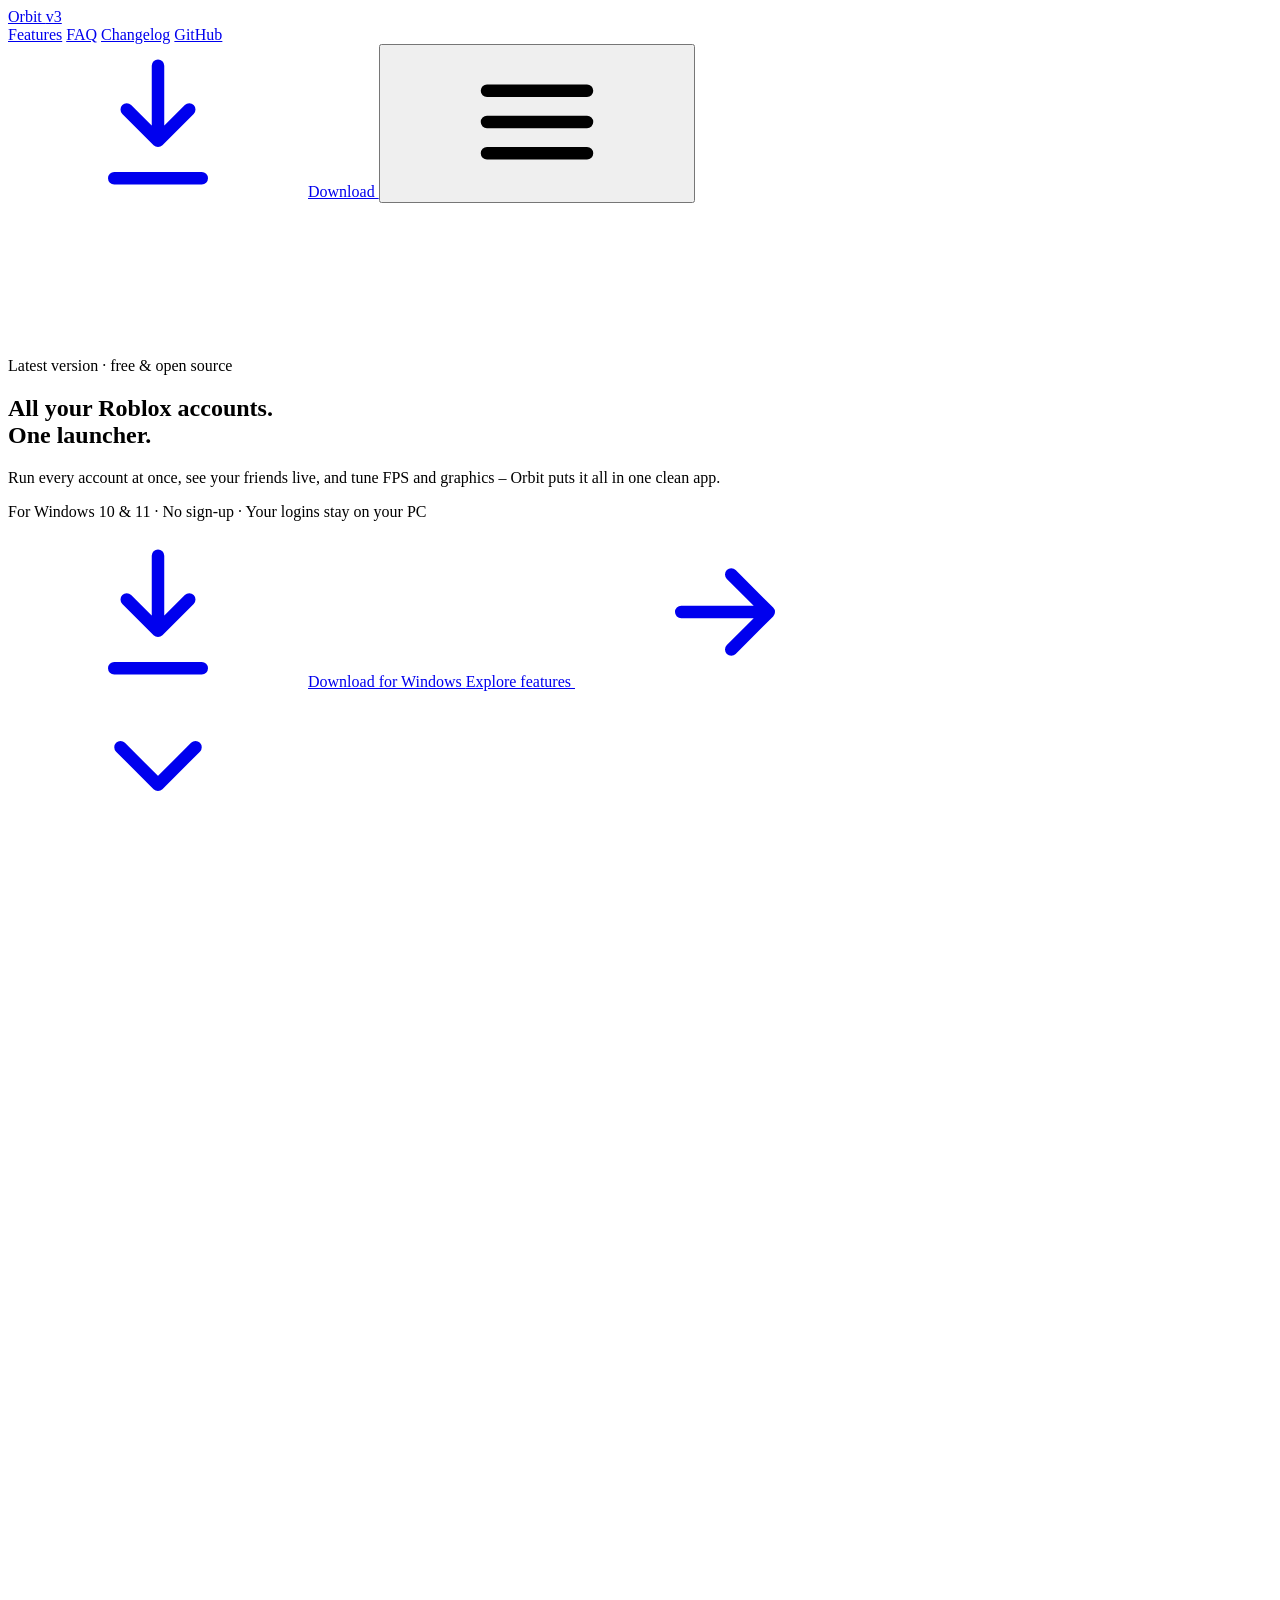
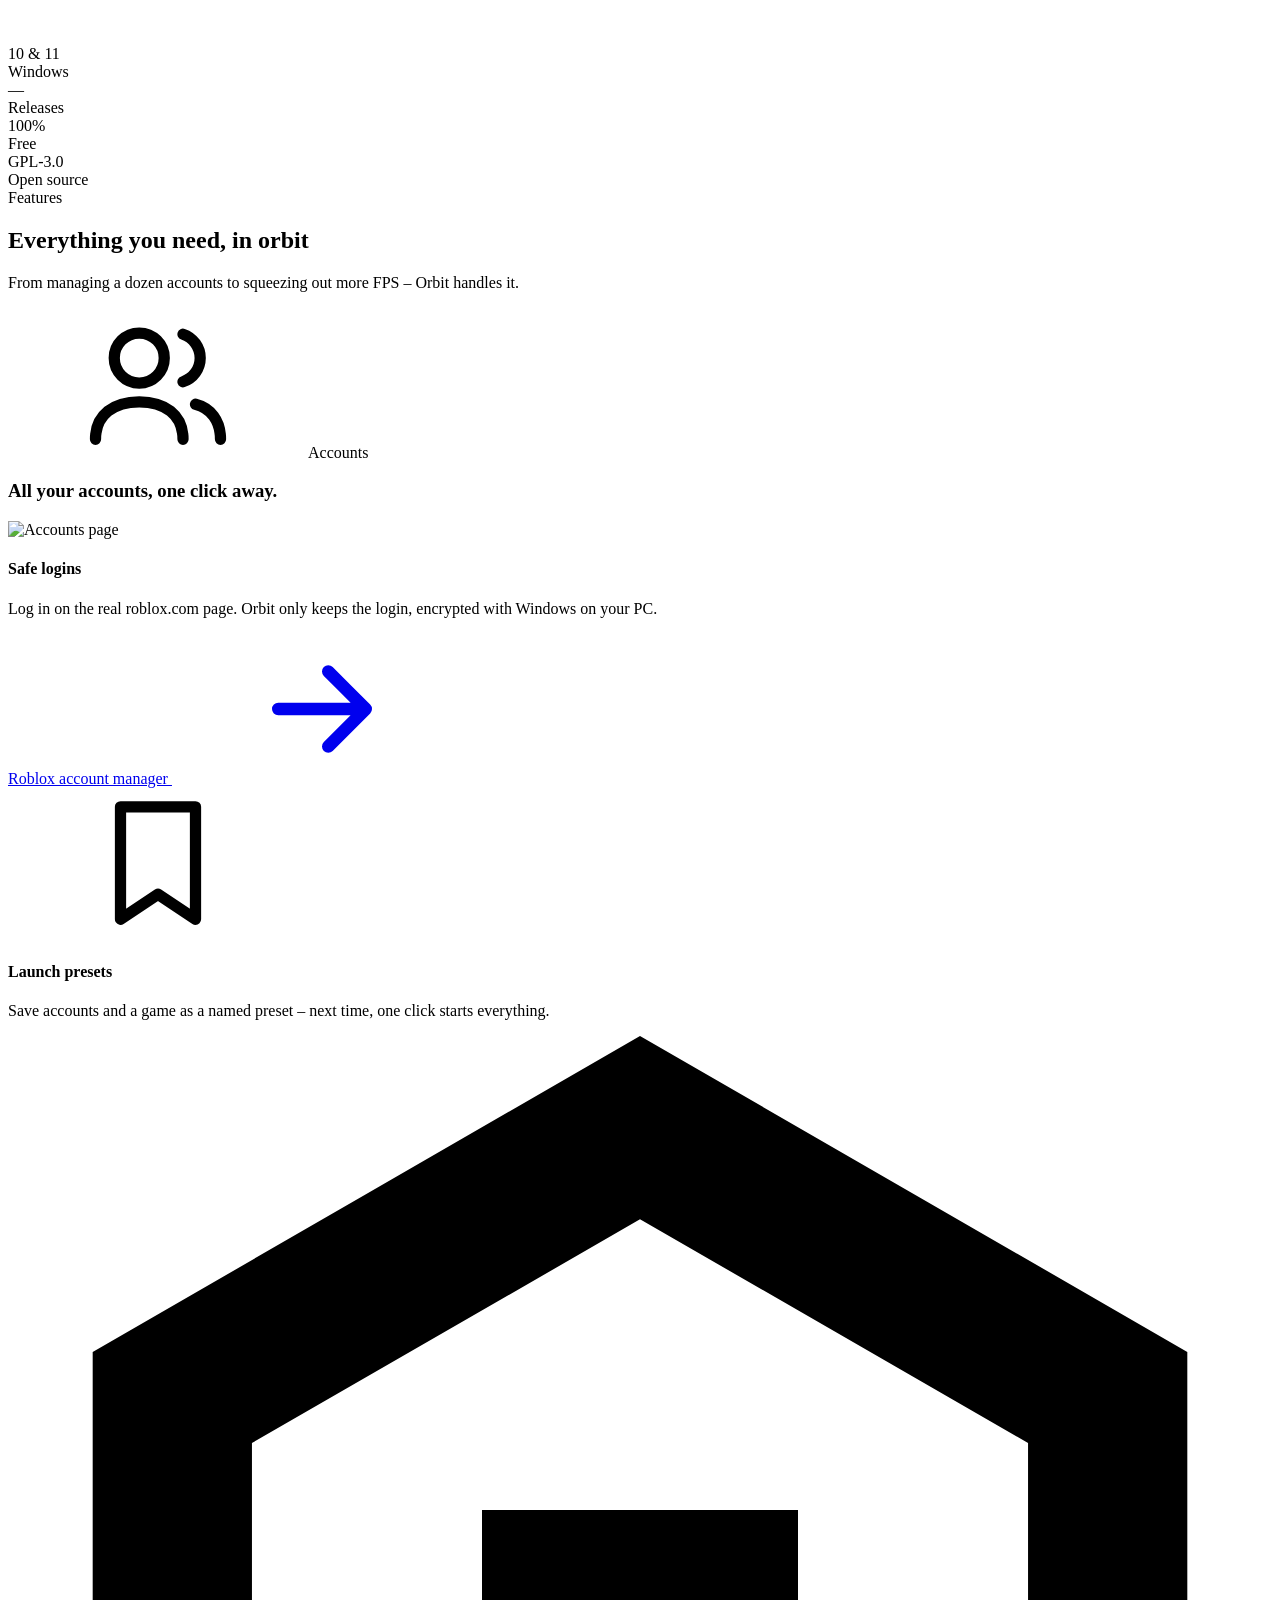
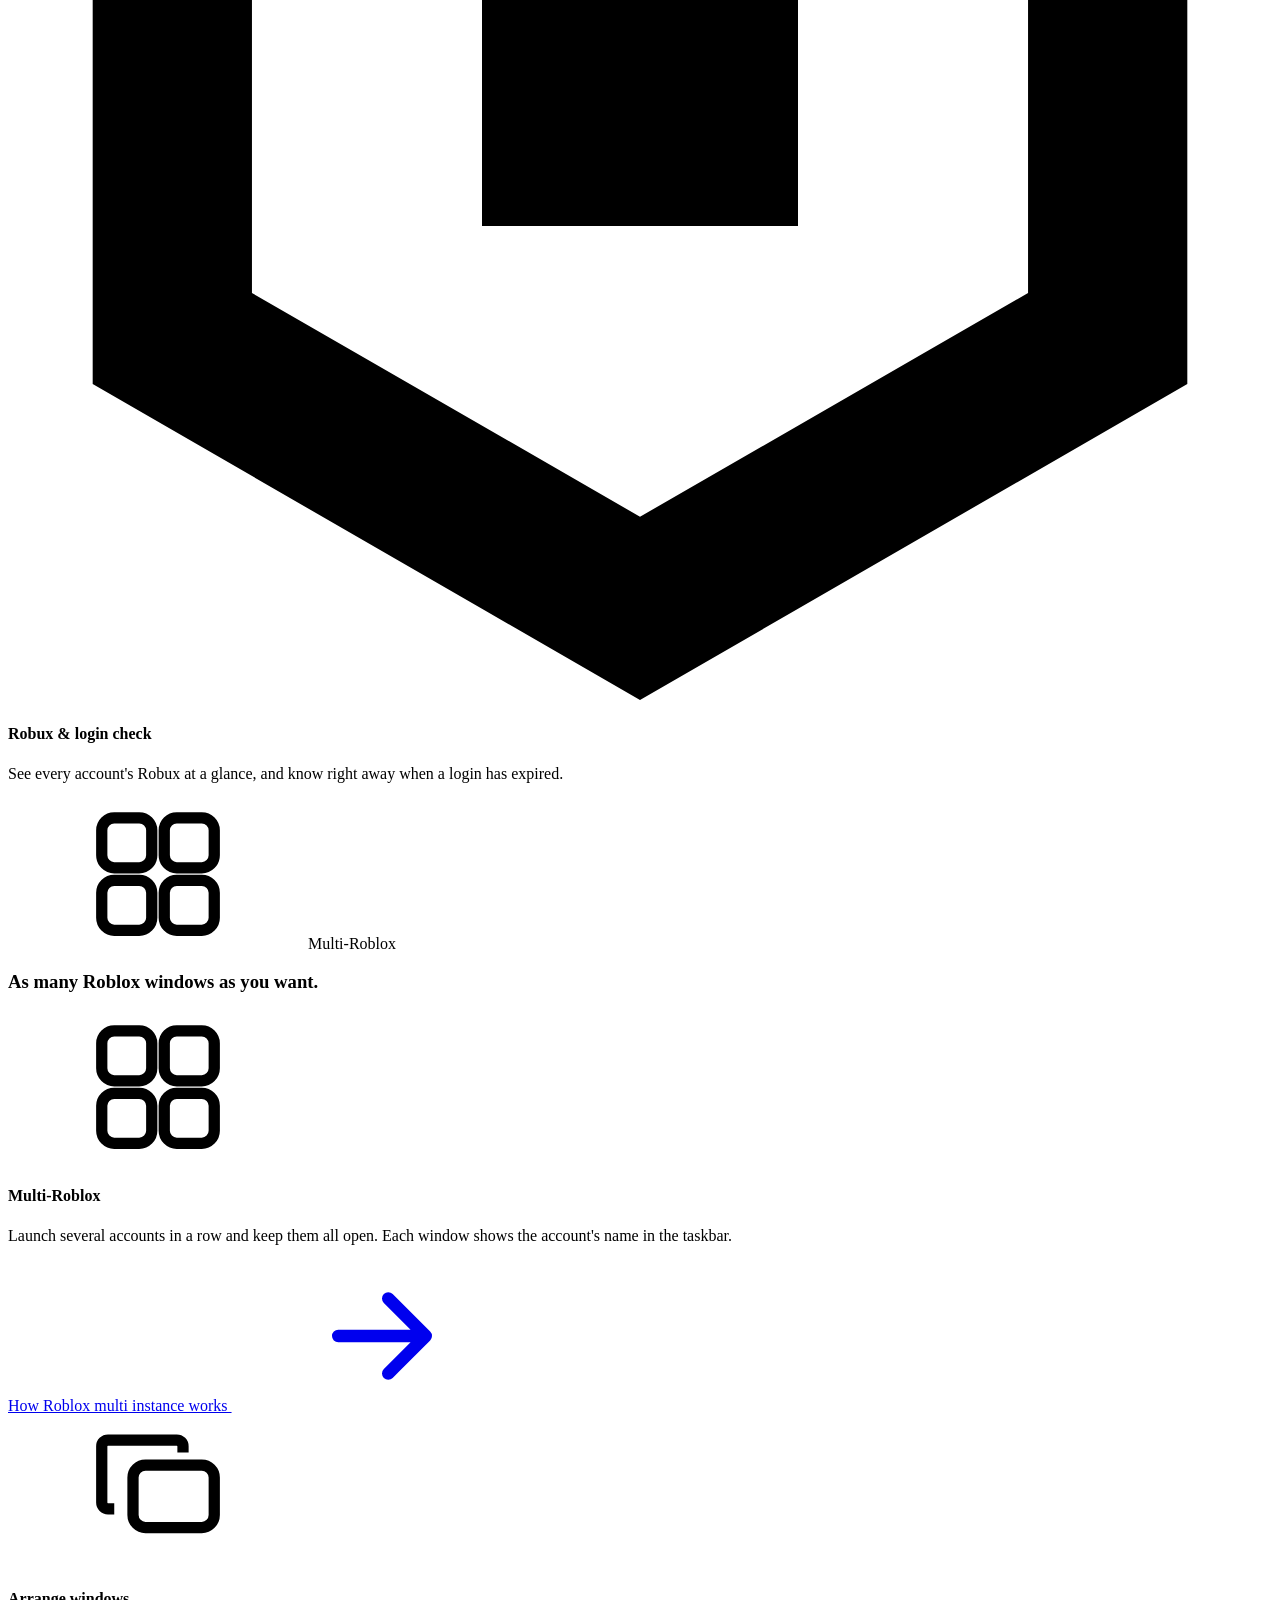
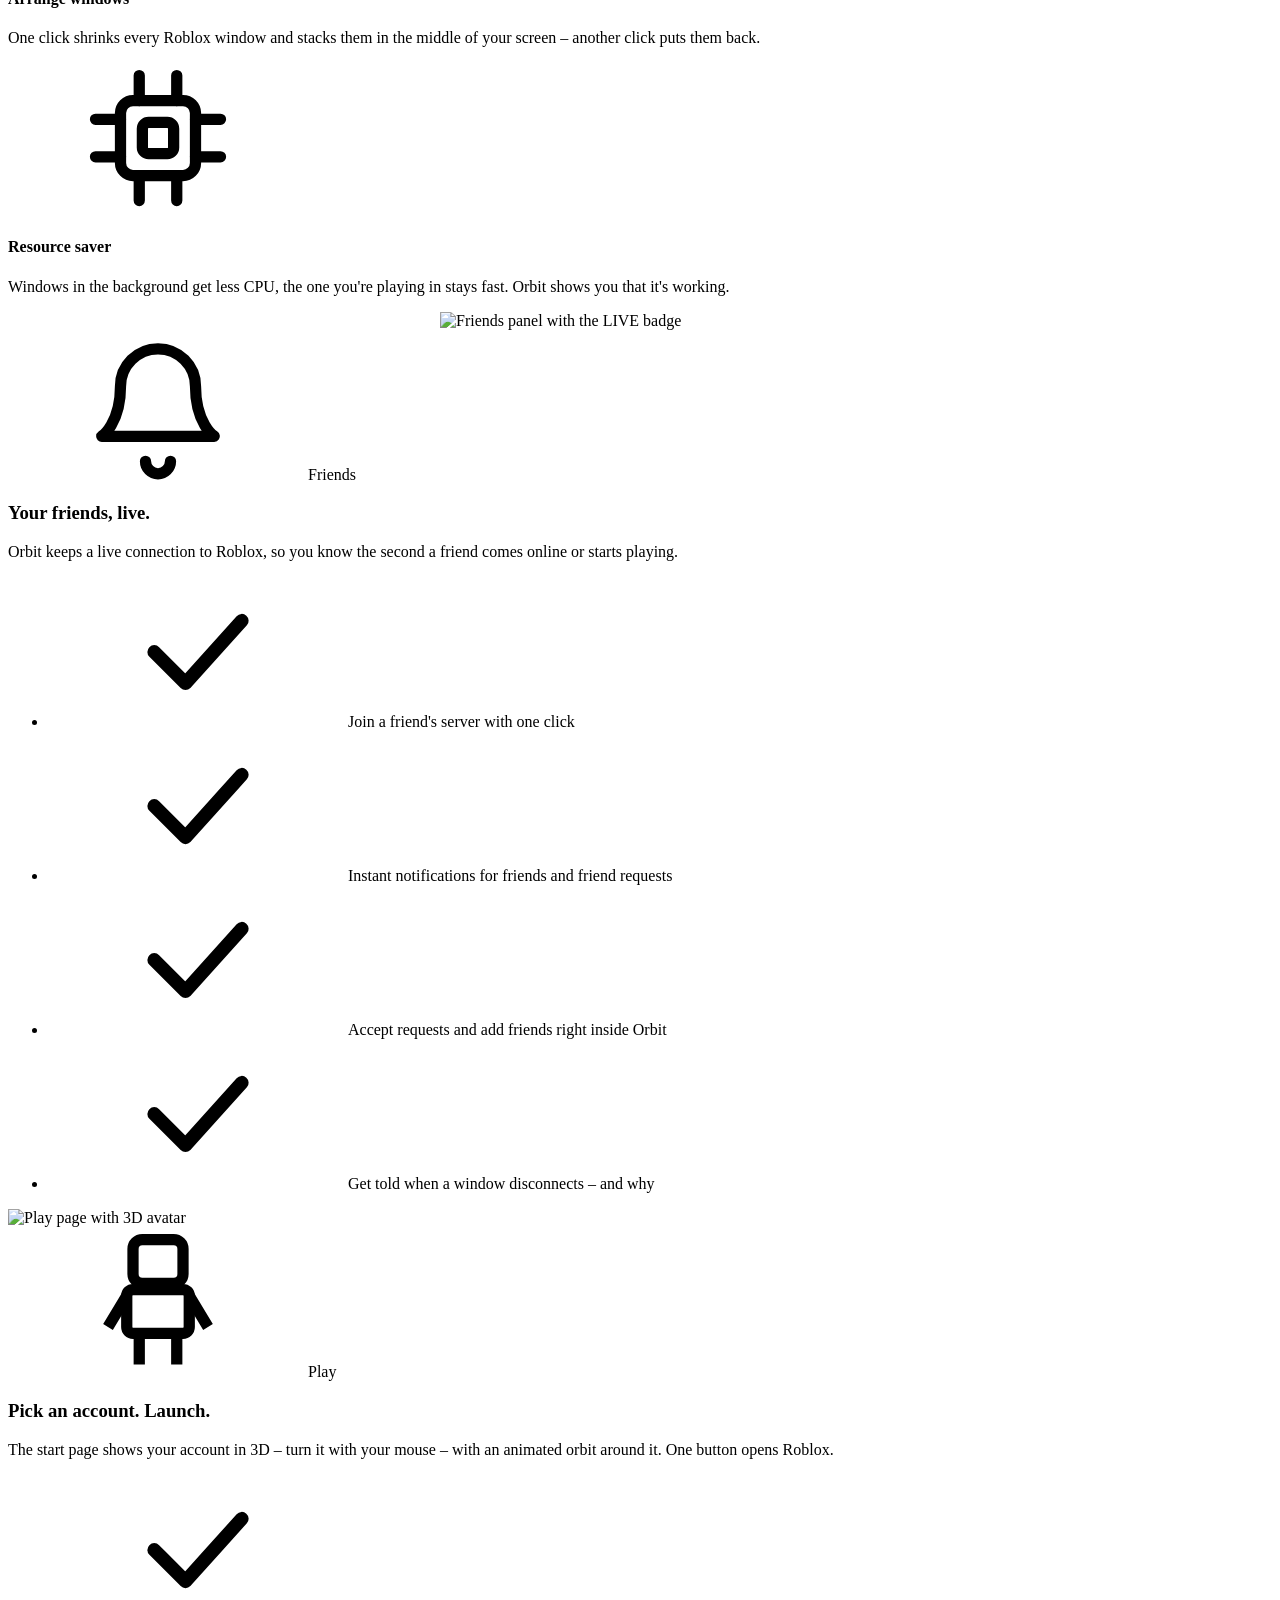
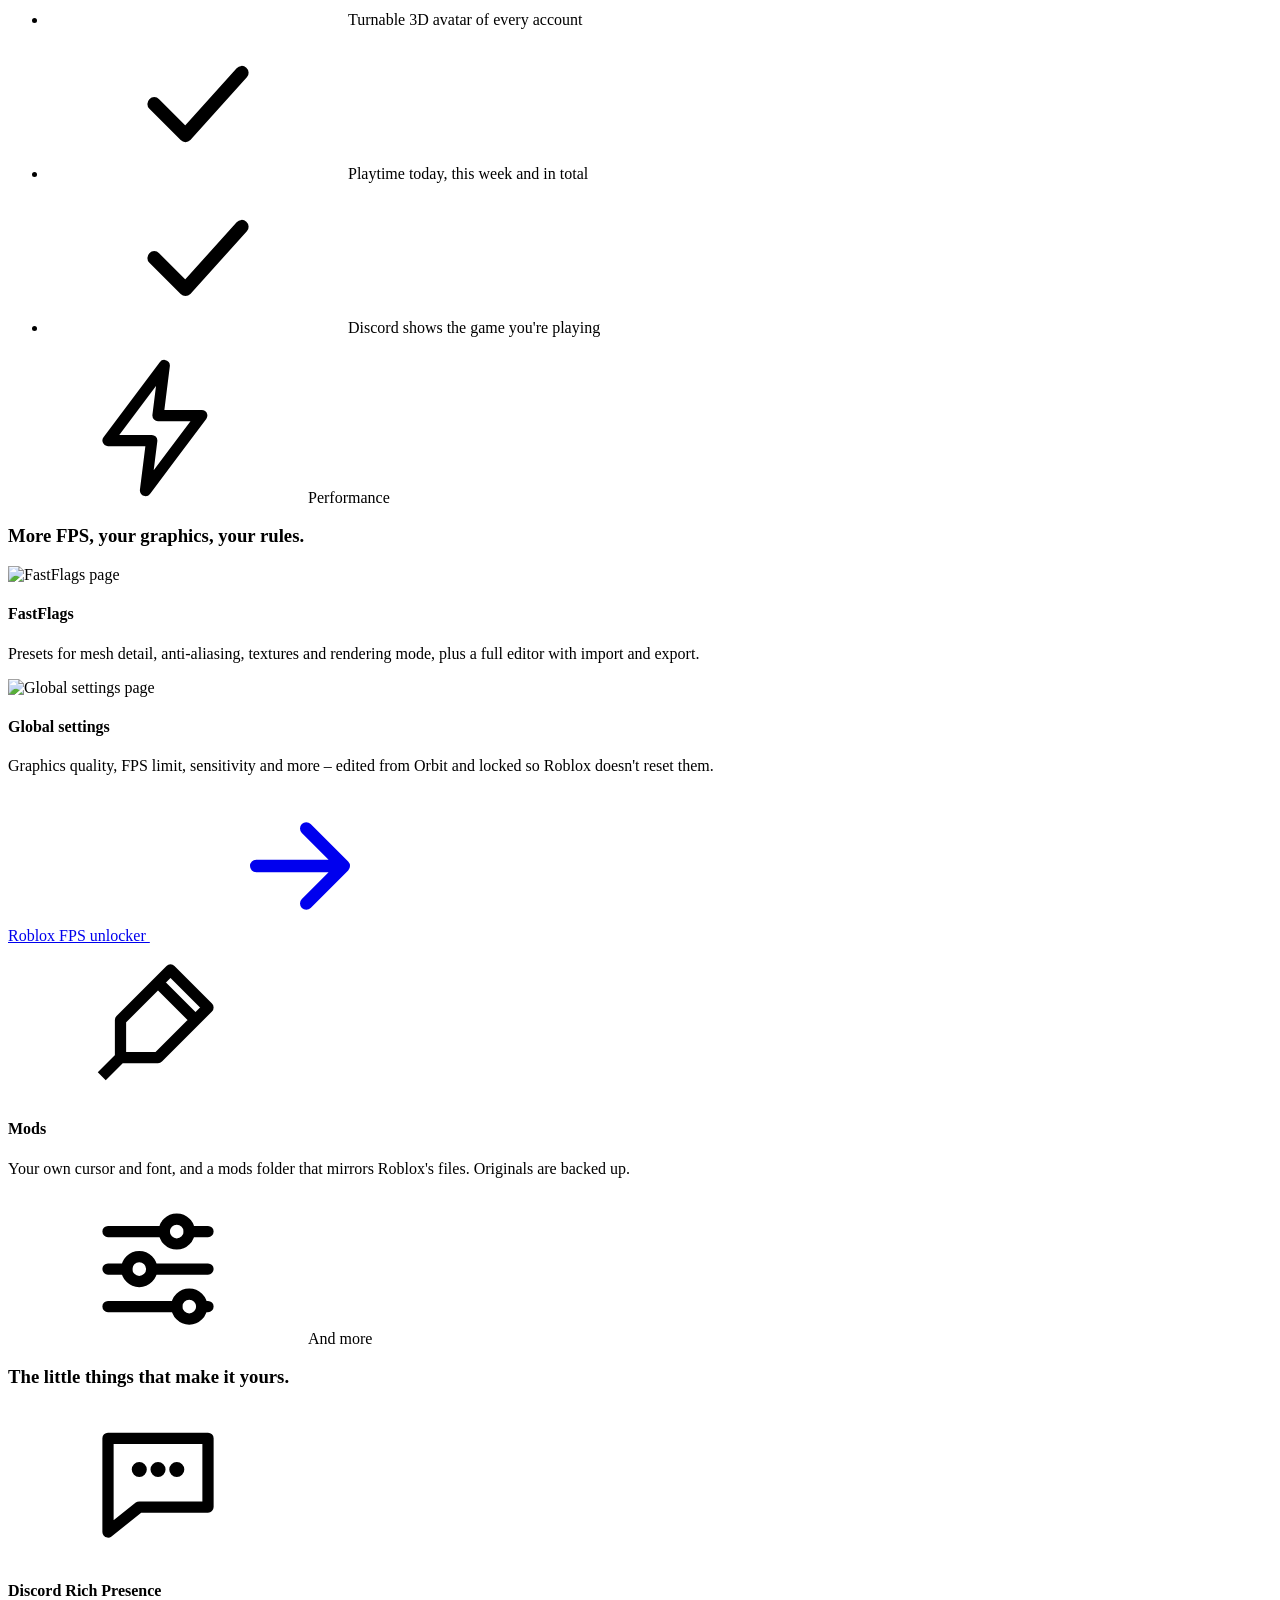
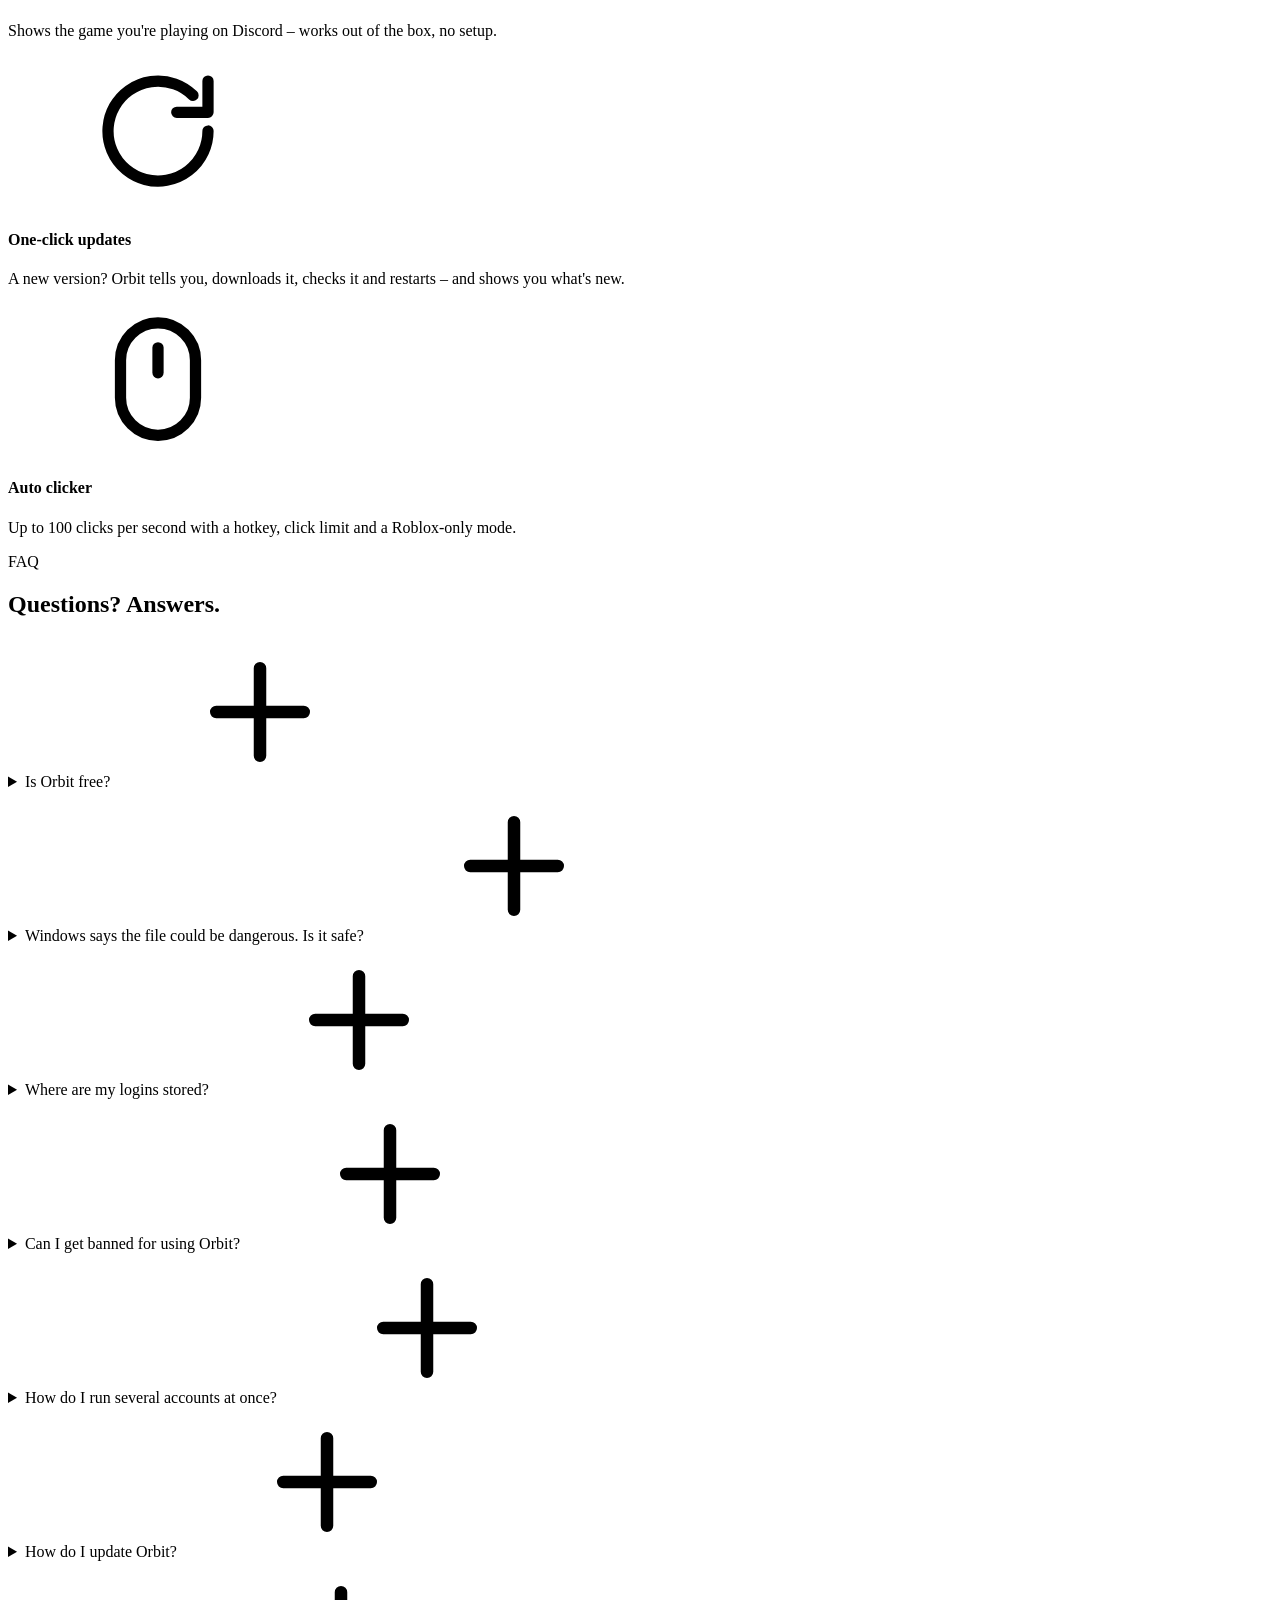
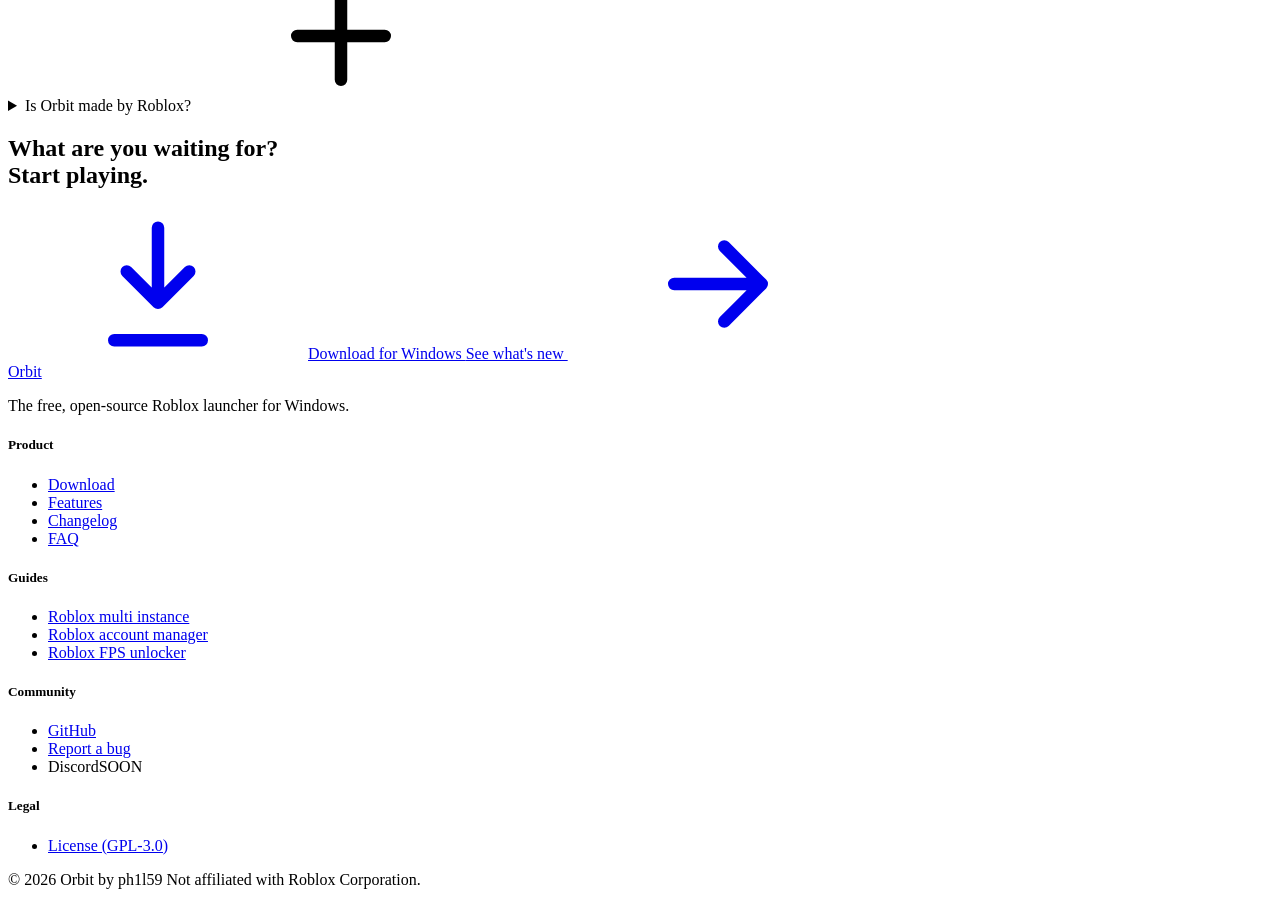
==== website/index.html @ 3c5d54fe "Website: proper favicon for Google and browsers" ====
<!doctype html>
<html lang="en">
<head>
  <meta charset="utf-8">
  <meta name="viewport" content="width=device-width, initial-scale=1">
  <title>Orbit - Free Roblox Launcher</title>
  <meta name="description" content="Orbit is a free, open-source Roblox launcher for Windows: Roblox multi instance (run multiple accounts at once), account manager, FPS unlocker and FastFlags, live friend notifications.">
  <meta name="theme-color" content="#0a090d">
  <meta property="og:title" content="Orbit - Free Roblox Launcher">
  <meta property="og:description" content="All your Roblox accounts. One launcher. Free and open source for Windows.">
  <meta property="og:image" content="https://orbitlauncher.net/assets/play.webp">
  <meta property="og:url" content="https://orbitlauncher.net/">
  <link rel="canonical" href="https://orbitlauncher.net/">
  <link rel="icon" href="/favicon.ico" sizes="48x48">
  <link rel="icon" type="image/png" sizes="192x192" href="/favicon-192.png">
  <link rel="apple-touch-icon" href="/apple-touch-icon.png">
  <link rel="preconnect" href="https://fonts.googleapis.com">
  <link rel="preconnect" href="https://fonts.gstatic.com" crossorigin>
  <link href="https://fonts.googleapis.com/css2?family=Inter:wght@400;500;600;700&family=JetBrains+Mono:wght@400;500&family=Space+Grotesk:wght@500;600;700&display=swap" rel="stylesheet">
  <link rel="stylesheet" href="/style.css">
  <script type="application/ld+json">{"@context": "https://schema.org", "@graph": [{"@type": "SoftwareApplication", "name": "Orbit", "alternateName": "Orbit Launcher", "applicationCategory": "GameApplication", "operatingSystem": "Windows 10, Windows 11", "offers": {"@type": "Offer", "price": "0", "priceCurrency": "USD"}, "url": "https://orbitlauncher.net/", "downloadUrl": "https://github.com/ph1l59/Orbit/releases/latest/download/Orbit-Launcher.exe", "image": "https://orbitlauncher.net/assets/play.webp", "description": "Free, open-source Roblox launcher for Windows with multi instance, account manager, FPS unlocker and FastFlags.", "license": "https://www.gnu.org/licenses/gpl-3.0.html", "author": {"@type": "Person", "name": "ph1l59", "url": "https://github.com/ph1l59"}}, {"@type": "WebSite", "name": "Orbit - Free Roblox Launcher", "url": "https://orbitlauncher.net/"}]}</script>
</head>
<body>
<!-- Icons -->
<svg width="0" height="0" style="position:absolute" aria-hidden="true">
  <defs>
    <symbol id="i-arrow" viewBox="0 0 24 24" fill="none" stroke="currentColor" stroke-width="2" stroke-linecap="round" stroke-linejoin="round"><path d="M5 12h14M13 6l6 6-6 6"/></symbol>
    <symbol id="i-download" viewBox="0 0 24 24" fill="none" stroke="currentColor" stroke-width="2" stroke-linecap="round" stroke-linejoin="round"><path d="M12 3v12M7 10l5 5 5-5M5 21h14"/></symbol>
    <symbol id="i-users" viewBox="0 0 24 24" fill="none" stroke="currentColor" stroke-width="1.8" stroke-linecap="round" stroke-linejoin="round"><circle cx="9" cy="8" r="4"/><path d="M2 21c0-4 3-6 7-6s7 2 7 6M16 4.2a4 4 0 0 1 0 7.6M22 21c0-3-1.6-5-4-5.6"/></symbol>
    <symbol id="i-grid" viewBox="0 0 24 24" fill="none" stroke="currentColor" stroke-width="1.8" stroke-linejoin="round"><rect x="3" y="3" width="8" height="8" rx="2"/><rect x="13" y="3" width="8" height="8" rx="2"/><rect x="3" y="13" width="8" height="8" rx="2"/><rect x="13" y="13" width="8" height="8" rx="2"/></symbol>
    <symbol id="i-bolt" viewBox="0 0 24 24" fill="none" stroke="currentColor" stroke-width="1.8" stroke-linejoin="round"><path d="M13 2 4 14h7l-1 8 9-12h-7z"/></symbol>
    <symbol id="i-shield" viewBox="0 0 24 24" fill="none" stroke="currentColor" stroke-width="1.8" stroke-linecap="round" stroke-linejoin="round"><path d="M12 3l8 3v6c0 5-3.5 8-8 9-4.5-1-8-4-8-9V6z"/><path d="M9 12l2 2 4-4"/></symbol>
    <symbol id="i-lock" viewBox="0 0 24 24" fill="none" stroke="currentColor" stroke-width="1.8" stroke-linecap="round"><rect x="5" y="11" width="14" height="10" rx="2"/><path d="M8 11V7a4 4 0 0 1 8 0v4"/></symbol>
    <symbol id="i-bookmark" viewBox="0 0 24 24" fill="none" stroke="currentColor" stroke-width="1.8" stroke-linejoin="round"><path d="M6 3h12v18l-6-4-6 4z"/></symbol>
    <symbol id="i-cpu" viewBox="0 0 24 24" fill="none" stroke="currentColor" stroke-width="1.8" stroke-linecap="round"><rect x="6" y="6" width="12" height="12" rx="2"/><rect x="9.5" y="9.5" width="5" height="5" rx="1"/><path d="M9 2v4M15 2v4M9 18v4M15 18v4M2 9h4M2 15h4M18 9h4M18 15h4"/></symbol>
    <symbol id="i-stack" viewBox="0 0 24 24" fill="none" stroke="currentColor" stroke-width="1.8" stroke-linejoin="round"><rect x="8" y="8" width="13" height="10" rx="2"/><path d="M5 15H4a1 1 0 0 1-1-1V5a1 1 0 0 1 1-1h11a1 1 0 0 1 1 1v1"/></symbol>
    <symbol id="i-bell" viewBox="0 0 24 24" fill="none" stroke="currentColor" stroke-width="1.8" stroke-linecap="round" stroke-linejoin="round"><path d="M6 9a6 6 0 0 1 12 0c0 6 3 8 3 8H3s3-2 3-8M10 21a2 2 0 0 0 4 0"/></symbol>
    <symbol id="i-alert" viewBox="0 0 24 24" fill="none" stroke="currentColor" stroke-width="1.8" stroke-linecap="round" stroke-linejoin="round"><path d="M12 3 2 20h20zM12 10v4M12 17h.01"/></symbol>
    <symbol id="i-play" viewBox="0 0 24 24" fill="none" stroke="currentColor" stroke-width="1.8" stroke-linejoin="round"><path d="M7 4l13 8-13 8z"/></symbol>
    <symbol id="i-chat" viewBox="0 0 24 24" fill="none" stroke="currentColor" stroke-width="1.8" stroke-linejoin="round"><path d="M4 5h16v11H9l-5 4z"/><path d="M9 10h.01M12 10h.01M15 10h.01" stroke-linecap="round" stroke-width="2.4"/></symbol>
    <symbol id="i-clock" viewBox="0 0 24 24" fill="none" stroke="currentColor" stroke-width="1.8" stroke-linecap="round"><circle cx="12" cy="13" r="8"/><path d="M12 9v4l3 2M10 2h4"/></symbol>
    <symbol id="i-mouse" viewBox="0 0 24 24" fill="none" stroke="currentColor" stroke-width="1.8" stroke-linecap="round"><rect x="6" y="3" width="12" height="18" rx="6"/><path d="M12 7v4"/></symbol>
    <symbol id="i-refresh" viewBox="0 0 24 24" fill="none" stroke="currentColor" stroke-width="1.8" stroke-linecap="round" stroke-linejoin="round"><path d="M20 12a8 8 0 1 1-2.4-5.7M20 4v5h-5"/></symbol>
    <symbol id="i-sliders" viewBox="0 0 24 24" fill="none" stroke="currentColor" stroke-width="1.8" stroke-linecap="round"><path d="M4 6h9M17 6h3M4 12h3M11 12h9M4 18h11M19 18h1"/><circle cx="15" cy="6" r="2"/><circle cx="9" cy="12" r="2"/><circle cx="17" cy="18" r="2"/></symbol>
    <symbol id="i-brush" viewBox="0 0 24 24" fill="none" stroke="currentColor" stroke-width="1.8" stroke-linejoin="round"><path d="M14 4l6 6-8 8H6v-6zM12 6l6 6M3 21l3-3"/></symbol>
    <symbol id="i-check" viewBox="0 0 24 24" fill="none" stroke="currentColor" stroke-width="2.2" stroke-linecap="round" stroke-linejoin="round"><path d="M5 12l5 5 9-10"/></symbol>
    <symbol id="i-plus" viewBox="0 0 24 24" fill="none" stroke="currentColor" stroke-width="2" stroke-linecap="round"><path d="M12 5v14M5 12h14"/></symbol>
    <symbol id="i-down" viewBox="0 0 24 24" fill="none" stroke="currentColor" stroke-width="2" stroke-linecap="round" stroke-linejoin="round"><path d="M6 9l6 6 6-6"/></symbol>
    <symbol id="i-menu" viewBox="0 0 24 24" fill="none" stroke="currentColor" stroke-width="2" stroke-linecap="round"><path d="M4 7h16M4 12h16M4 17h16"/></symbol>
    <symbol id="i-code" viewBox="0 0 24 24" fill="none" stroke="currentColor" stroke-width="2" stroke-linecap="round" stroke-linejoin="round"><path d="M8 6l-6 6 6 6M16 6l6 6-6 6"/></symbol>
    <symbol id="i-robux" viewBox="0 0 10 10"><path fill="currentColor" fill-rule="evenodd" d="M5,0 L9.33,2.5 9.33,7.5 5,10 0.67,7.5 0.67,2.5 Z M5,1.45 L8.07,3.22 8.07,6.78 5,8.55 1.93,6.78 1.93,3.22 Z M3.75,3.75 L6.25,3.75 6.25,6.25 3.75,6.25 Z"/></symbol>
    <symbol id="i-avatar" viewBox="0 0 24 24" fill="none" stroke="currentColor" stroke-width="1.8" stroke-linejoin="round"><rect x="8" y="2" width="8" height="7" rx="1.5"/><rect x="7" y="10" width="10" height="7" rx="1"/><path d="M9 17v5M15 17v5M7 11l-3 5M17 11l3 5"/></symbol>
  </defs>
</svg>

<!-- ================= Navigation ================= -->
<header class="nav">
  <div class="nav-inner">
    <a class="brand" href="/"><img src="/assets/logo.png" alt="">Orbit <span class="ver" data-version>v3</span></a>
    <nav class="nav-links">
      <a href="/#features">Features</a>
      <a href="/#faq">FAQ</a>
      <a href="/changelog">Changelog</a>
      <a href="https://github.com/ph1l59/Orbit" target="_blank" rel="noopener">GitHub</a>
    </nav>
    <a class="btn btn-primary" href="https://github.com/ph1l59/Orbit/releases/latest/download/Orbit-Launcher.exe">
      <svg><use href="#i-download"/></svg>Download
    </a>
    <button class="menu-toggle" aria-label="Menu"><svg><use href="#i-menu"/></svg></button>
  </div>
</header>

<main id="top">
  <!-- ================= Hero ================= -->
  <section class="hero">
    <canvas id="space" aria-hidden="true"></canvas>
    <div class="hero-content">
      <span class="pill reveal"><span class="dot"></span><span data-version>Latest version</span> · free &amp; open source</span>
      <h1 class="reveal">All your Roblox accounts.<br><span class="accent">One</span> launcher.</h1>
      <p class="lead reveal">Run every account at once, see your friends live, and tune FPS and graphics – Orbit puts it all in one clean app.</p>
      <p class="note reveal">For Windows 10 &amp; 11 · No sign-up · Your logins stay on your PC</p>
      <div class="actions reveal">
        <a class="btn btn-primary" href="https://github.com/ph1l59/Orbit/releases/latest/download/Orbit-Launcher.exe">
          <svg><use href="#i-download"/></svg>Download for Windows
        </a>
        <a class="btn btn-ghost" href="/#features">Explore features <svg class="arrow"><use href="#i-arrow"/></svg></a>
      </div>
    </div>
    <a class="scroll-hint" href="/#showcase" aria-label="Scroll down"><svg><use href="#i-down"/></svg></a>
  </section>

  <!-- ================= App preview ================= -->
  <div class="wrap showcase" id="showcase">
    <div class="window"><video src="/assets/play.mp4" poster="/assets/play-poster.webp" width="1184" height="796"
      autoplay muted loop playsinline preload="auto" aria-label="Orbit's Play page: account picker, 3D avatar and the launch button"></video></div>
  </div>

  <div class="wrap">
    <div class="stats reveal">
      <div class="stat" data-downloads-stat><div class="num">10 &amp; 11</div><div class="label">Windows</div></div>
      <div class="stat"><div class="num" data-releases>—</div><div class="label">Releases</div></div>
      <div class="stat"><div class="num">100%</div><div class="label">Free</div></div>
      <div class="stat"><div class="num">GPL-3.0</div><div class="label">Open source</div></div>
    </div>
  </div>

  <!-- ================= Features ================= -->
  <section class="block" id="features">
    <div class="wrap">
      <div class="section-head reveal">
        <span class="pill"><span class="dot"></span>Features</span>
        <h2>Everything you need, <span class="accent">in orbit</span></h2>
        <p>From managing a dozen accounts to squeezing out more FPS – Orbit handles it.</p>
      </div>

      <!-- Accounts -->
      <div class="category">
        <span class="tag reveal" style="--c:#c084fc"><svg><use href="#i-users"/></svg>Accounts</span>
        <h3 class="reveal">All your accounts, one click away.</h3>
        <div class="cards">
          <article class="card reveal">
            <div class="media"><img src="/assets/accounts.webp" alt="Accounts page" loading="lazy"></div>
            <div class="body"><h4>Safe logins</h4><p>Log in on the real roblox.com page. Orbit only keeps the login, encrypted with Windows on your PC.</p><a class="learn" href="/roblox-account-manager">Roblox account manager <svg class="arrow"><use href="#i-arrow"/></svg></a></div>
          </article>
          <article class="card reveal" style="--c:#e879f9">
            <div class="media"><div class="art"><span class="ring"></span><svg><use href="#i-bookmark"/></svg></div></div>
            <div class="body"><h4>Launch presets</h4><p>Save accounts and a game as a named preset – next time, one click starts everything.</p></div>
          </article>
          <article class="card reveal" style="--c:#4ade80">
            <div class="media"><div class="art"><span class="ring"></span><svg viewBox="0 0 10 10"><use href="#i-robux"/></svg></div></div>
            <div class="body"><h4>Robux &amp; login check</h4><p>See every account's Robux at a glance, and know right away when a login has expired.</p></div>
          </article>
        </div>
      </div>

      <!-- Multi-Roblox -->
      <div class="category">
        <span class="tag reveal" style="--c:#60a5fa"><svg><use href="#i-grid"/></svg>Multi-Roblox</span>
        <h3 class="reveal">As many Roblox windows as you want.</h3>
        <div class="cards">
          <article class="card reveal" style="--c:#60a5fa">
            <div class="media"><div class="art"><span class="ring"></span><svg><use href="#i-grid"/></svg></div></div>
            <div class="body"><h4>Multi-Roblox</h4><p>Launch several accounts in a row and keep them all open. Each window shows the account's name in the taskbar.</p><a class="learn" href="/roblox-multi-instance">How Roblox multi instance works <svg class="arrow"><use href="#i-arrow"/></svg></a></div>
          </article>
          <article class="card reveal" style="--c:#a78bfa">
            <div class="media"><div class="art"><span class="ring"></span><svg><use href="#i-stack"/></svg></div></div>
            <div class="body"><h4>Arrange windows</h4><p>One click shrinks every Roblox window and stacks them in the middle of your screen – another click puts them back.</p></div>
          </article>
          <article class="card reveal" style="--c:#fbbf24">
            <div class="media"><div class="art"><span class="ring"></span><svg><use href="#i-cpu"/></svg></div></div>
            <div class="body"><h4>Resource saver</h4><p>Windows in the background get less CPU, the one you're playing in stays fast. Orbit shows you that it's working.</p></div>
          </article>
        </div>
      </div>

      <!-- Friends -->
      <div class="split">
        <div class="split-media reveal">
          <div class="window friends-shot" style="max-width:400px;margin-inline:auto"><img src="/assets/friends.webp" alt="Friends panel with the LIVE badge" loading="lazy"></div>
        </div>
        <div class="split-text reveal">
          <span class="tag" style="--c:#4ade80"><svg><use href="#i-bell"/></svg>Friends</span>
          <h3>Your friends, <span class="accent">live</span>.</h3>
          <p>Orbit keeps a live connection to Roblox, so you know the second a friend comes online or starts playing.</p>
          <ul class="checks">
            <li><svg><use href="#i-check"/></svg>Join a friend's server with one click</li>
            <li><svg><use href="#i-check"/></svg>Instant notifications for friends and friend requests</li>
            <li><svg><use href="#i-check"/></svg>Accept requests and add friends right inside Orbit</li>
            <li><svg><use href="#i-check"/></svg>Get told when a window disconnects – and why</li>
          </ul>
        </div>
      </div>

      <!-- Play page -->
      <div class="split reverse">
        <div class="split-media reveal">
          <div class="window"><img src="/assets/play.webp" alt="Play page with 3D avatar" loading="lazy"></div>
        </div>
        <div class="split-text reveal">
          <span class="tag" style="--c:#c084fc"><svg><use href="#i-avatar"/></svg>Play</span>
          <h3>Pick an account. <span class="accent">Launch.</span></h3>
          <p>The start page shows your account in 3D – turn it with your mouse – with an animated orbit around it. One button opens Roblox.</p>
          <ul class="checks">
            <li><svg><use href="#i-check"/></svg>Turnable 3D avatar of every account</li>
            <li><svg><use href="#i-check"/></svg>Playtime today, this week and in total</li>
            <li><svg><use href="#i-check"/></svg>Discord shows the game you're playing</li>
          </ul>
        </div>
      </div>

      <!-- Performance -->
      <div class="category">
        <span class="tag reveal" style="--c:#fbbf24"><svg><use href="#i-bolt"/></svg>Performance</span>
        <h3 class="reveal">More FPS, your graphics, your rules.</h3>
        <div class="cards">
          <article class="card reveal">
            <div class="media"><img src="/assets/fastflags.webp" alt="FastFlags page" loading="lazy"></div>
            <div class="body"><h4>FastFlags</h4><p>Presets for mesh detail, anti-aliasing, textures and rendering mode, plus a full editor with import and export.</p></div>
          </article>
          <article class="card reveal">
            <div class="media"><img src="/assets/global-settings.webp" alt="Global settings page" loading="lazy"></div>
            <div class="body"><h4>Global settings</h4><p>Graphics quality, FPS limit, sensitivity and more – edited from Orbit and locked so Roblox doesn't reset them.</p><a class="learn" href="/roblox-fps-unlocker">Roblox FPS unlocker <svg class="arrow"><use href="#i-arrow"/></svg></a></div>
          </article>
          <article class="card reveal" style="--c:#e879f9">
            <div class="media"><div class="art"><span class="ring"></span><svg><use href="#i-brush"/></svg></div></div>
            <div class="body"><h4>Mods</h4><p>Your own cursor and font, and a mods folder that mirrors Roblox's files. Originals are backed up.</p></div>
          </article>
        </div>
      </div>

      <!-- Extras -->
      <div class="category">
        <span class="tag reveal" style="--c:#60a5fa"><svg><use href="#i-sliders"/></svg>And more</span>
        <h3 class="reveal">The little things that make it yours.</h3>
        <div class="cards">
          <article class="card reveal" style="--c:#818cf8">
            <div class="media"><div class="art"><span class="ring"></span><svg><use href="#i-chat"/></svg></div></div>
            <div class="body"><h4>Discord Rich Presence</h4><p>Shows the game you're playing on Discord – works out of the box, no setup.</p></div>
          </article>
          <article class="card reveal" style="--c:#c084fc">
            <div class="media"><div class="art"><span class="ring"></span><svg><use href="#i-refresh"/></svg></div></div>
            <div class="body"><h4>One-click updates</h4><p>A new version? Orbit tells you, downloads it, checks it and restarts – and shows you what's new.</p></div>
          </article>
          <article class="card reveal" style="--c:#f472b6">
            <div class="media"><div class="art"><span class="ring"></span><svg><use href="#i-mouse"/></svg></div></div>
            <div class="body"><h4>Auto clicker</h4><p>Up to 100 clicks per second with a hotkey, click limit and a Roblox-only mode.</p></div>
          </article>
        </div>
      </div>
    </div>
  </section>

  <!-- ================= FAQ ================= -->
  <section class="block" id="faq">
    <div class="wrap">
      <div class="section-head reveal">
        <span class="pill"><span class="dot"></span>FAQ</span>
        <h2>Questions? <span class="accent">Answers.</span></h2>
      </div>
      <div class="faq">
        <details class="reveal">
          <summary>Is Orbit free?<svg class="plus"><use href="#i-plus"/></svg></summary>
          <div class="answer"><p>Yes – completely. No ads, no account, no paid features. Orbit is open source under the GPL-3.0 license, so anyone can read the code on GitHub.</p></div>
        </details>
        <details class="reveal">
          <summary>Windows says the file could be dangerous. Is it safe?<svg class="plus"><use href="#i-plus"/></svg></summary>
          <div class="answer">
            <p>Windows warns about programs that aren't signed with a paid certificate yet – that's all the message means. Orbit's whole code is public on GitHub, and every release is built automatically by GitHub from that code.</p>
            <p>Click <code>More info</code> → <code>Run anyway</code> to start it. Only download Orbit from this website or the official GitHub page.</p>
          </div>
        </details>
        <details class="reveal">
          <summary>Where are my logins stored?<svg class="plus"><use href="#i-plus"/></svg></summary>
          <div class="answer"><p>Only on your PC. You log in on the real roblox.com page, and Orbit keeps the login encrypted with Windows' own protection – it can only be read by your Windows user on your PC. Nothing is ever sent to us. Never share the file <code>accounts.dat</code> with anyone.</p></div>
        </details>
        <details class="reveal">
          <summary>Can I get banned for using Orbit?<svg class="plus"><use href="#i-plus"/></svg></summary>
          <div class="answer">
            <p>Orbit doesn't change or inject anything into the game. It starts Roblox the normal way, and settings and FastFlags only use what Roblox itself allows.</p>
            <p>Some games have their own rules though, for example about auto clickers or playing with several accounts. Check the rules of the game you play – using those features is your own responsibility.</p>
          </div>
        </details>
        <details class="reveal">
          <summary>How do I run several accounts at once?<svg class="plus"><use href="#i-plus"/></svg></summary>
          <div class="answer"><p>Turn on Multi-Roblox in Orbit, select your accounts on the Accounts page, paste a game link and press Launch. Orbit starts them one after another and keeps every window open.</p></div>
        </details>
        <details class="reveal">
          <summary>How do I update Orbit?<svg class="plus"><use href="#i-plus"/></svg></summary>
          <div class="answer"><p>You don't have to do anything. When a new version is out, a notice slides in – click <code>Update Now</code> and Orbit downloads, checks and restarts itself.</p></div>
        </details>
        <details class="reveal">
          <summary>Is Orbit made by Roblox?<svg class="plus"><use href="#i-plus"/></svg></summary>
          <div class="answer"><p>No. Orbit is an independent project by ph1l59 and is not affiliated with, endorsed by or associated with Roblox Corporation.</p></div>
        </details>
      </div>
    </div>
  </section>

  <!-- ================= Call to action ================= -->
  <section class="cta">
    <div class="cta-bg"></div>
    <h2 class="reveal">What are you waiting for?<br><span class="accent">Start playing.</span></h2>
    <div class="actions reveal">
      <a class="btn btn-primary" href="https://github.com/ph1l59/Orbit/releases/latest/download/Orbit-Launcher.exe">
        <svg><use href="#i-download"/></svg>Download for Windows
      </a>
      <a class="btn btn-ghost" href="/changelog">See what's new <svg class="arrow"><use href="#i-arrow"/></svg></a>
    </div>
  </section>
</main>

<!-- ================= Footer ================= -->
<footer>
  <div class="wrap">
    <div class="foot-grid">
      <div>
        <a class="brand" href="/"><img src="/assets/logo.png" alt="">Orbit</a>
        <p>The free, open-source Roblox launcher for Windows.</p>
      </div>
      <div>
        <h5>Product</h5>
        <ul>
          <li><a href="https://github.com/ph1l59/Orbit/releases/latest/download/Orbit-Launcher.exe">Download</a></li>
          <li><a href="/#features">Features</a></li>
          <li><a href="/changelog">Changelog</a></li>
          <li><a href="/#faq">FAQ</a></li>
        </ul>
      </div>
      <div>
        <h5>Guides</h5>
        <ul>
          <li><a href="/roblox-multi-instance">Roblox multi instance</a></li>
          <li><a href="/roblox-account-manager">Roblox account manager</a></li>
          <li><a href="/roblox-fps-unlocker">Roblox FPS unlocker</a></li>
        </ul>
      </div>
      <div>
        <h5>Community</h5>
        <ul>
          <li><a href="https://github.com/ph1l59/Orbit" target="_blank" rel="noopener">GitHub</a></li>
          <li><a href="https://github.com/ph1l59/Orbit/issues" target="_blank" rel="noopener">Report a bug</a></li>
          <li><span>Discord<span class="soon">SOON</span></span></li>
        </ul>
      </div>
      <div>
        <h5>Legal</h5>
        <ul>
          <li><a href="https://github.com/ph1l59/Orbit/blob/main/LICENSE" target="_blank" rel="noopener">License (GPL-3.0)</a></li>
        </ul>
      </div>
    </div>
    <div class="foot-bottom">
      <span>© 2026 Orbit by ph1l59</span>
      <span>Not affiliated with Roblox Corporation.</span>
    </div>
  </div>
</footer>

<script src="/script.js"></script>
</body>
</html>
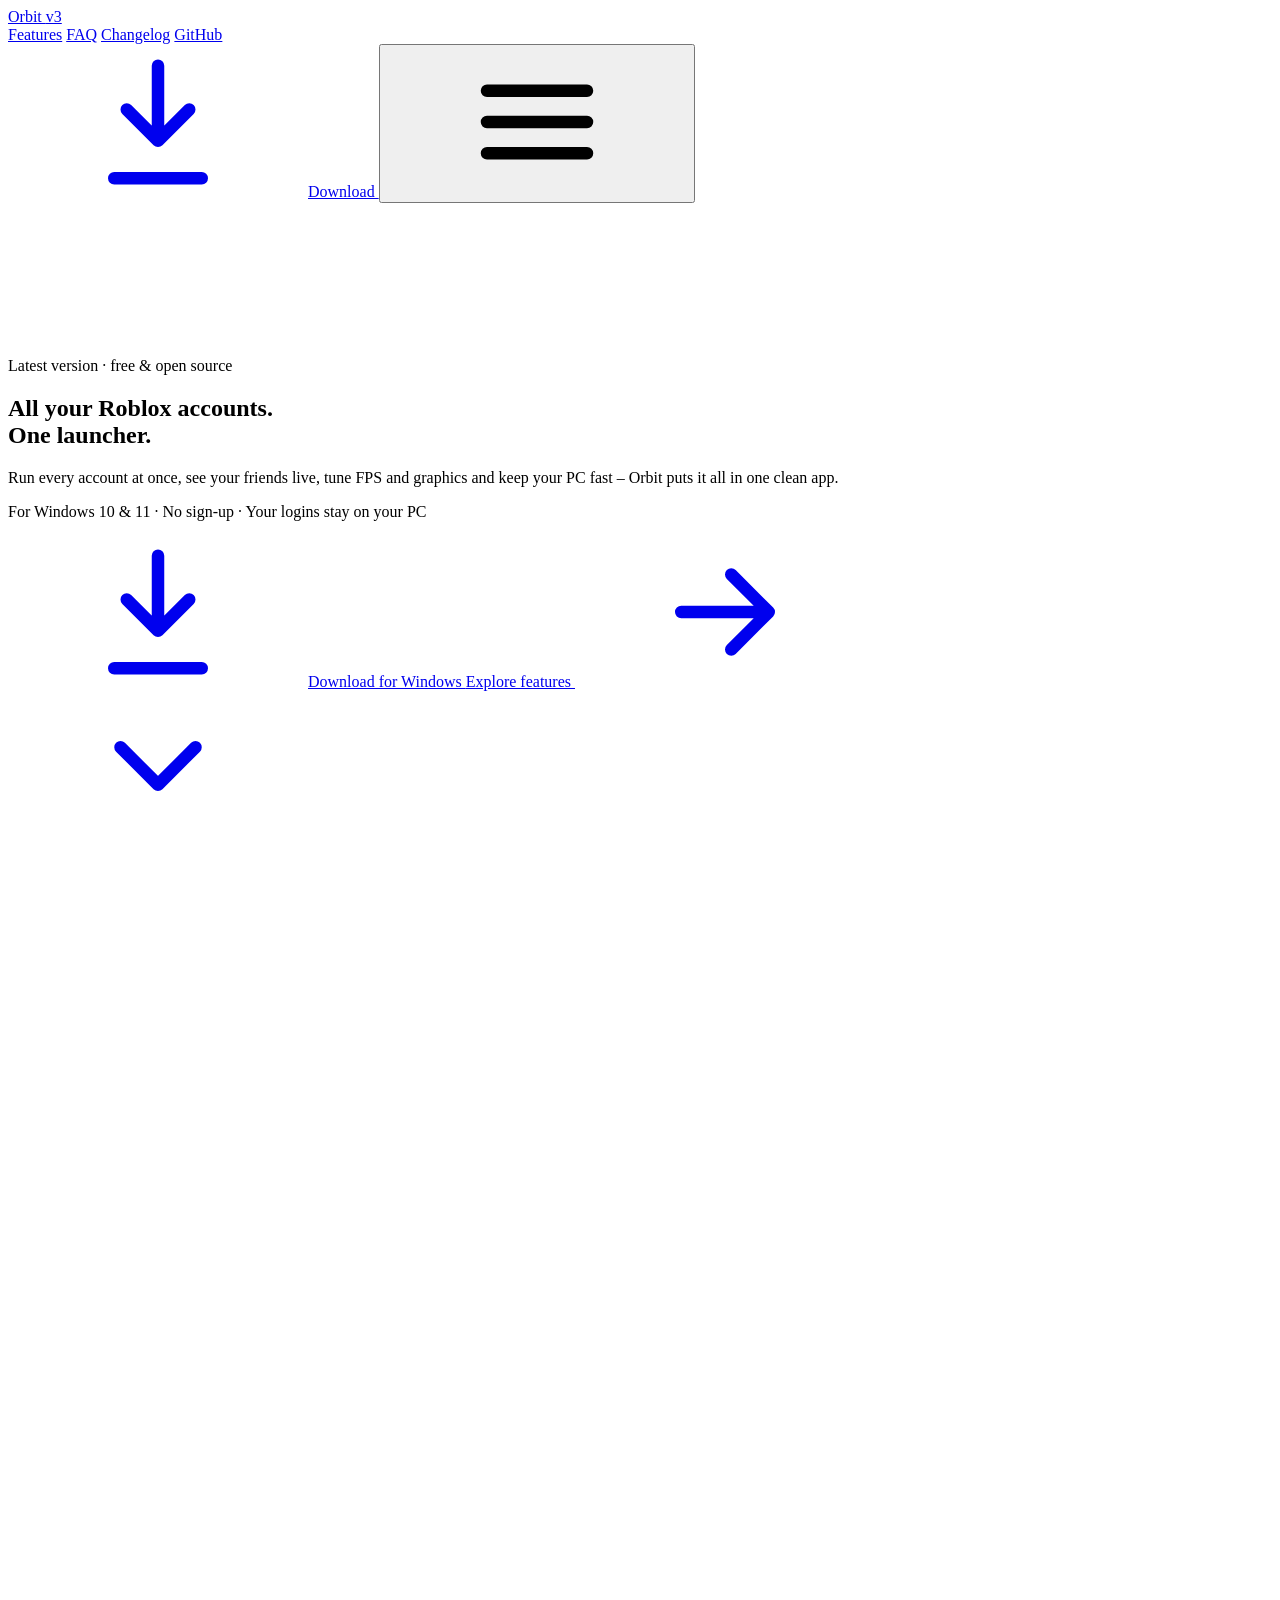
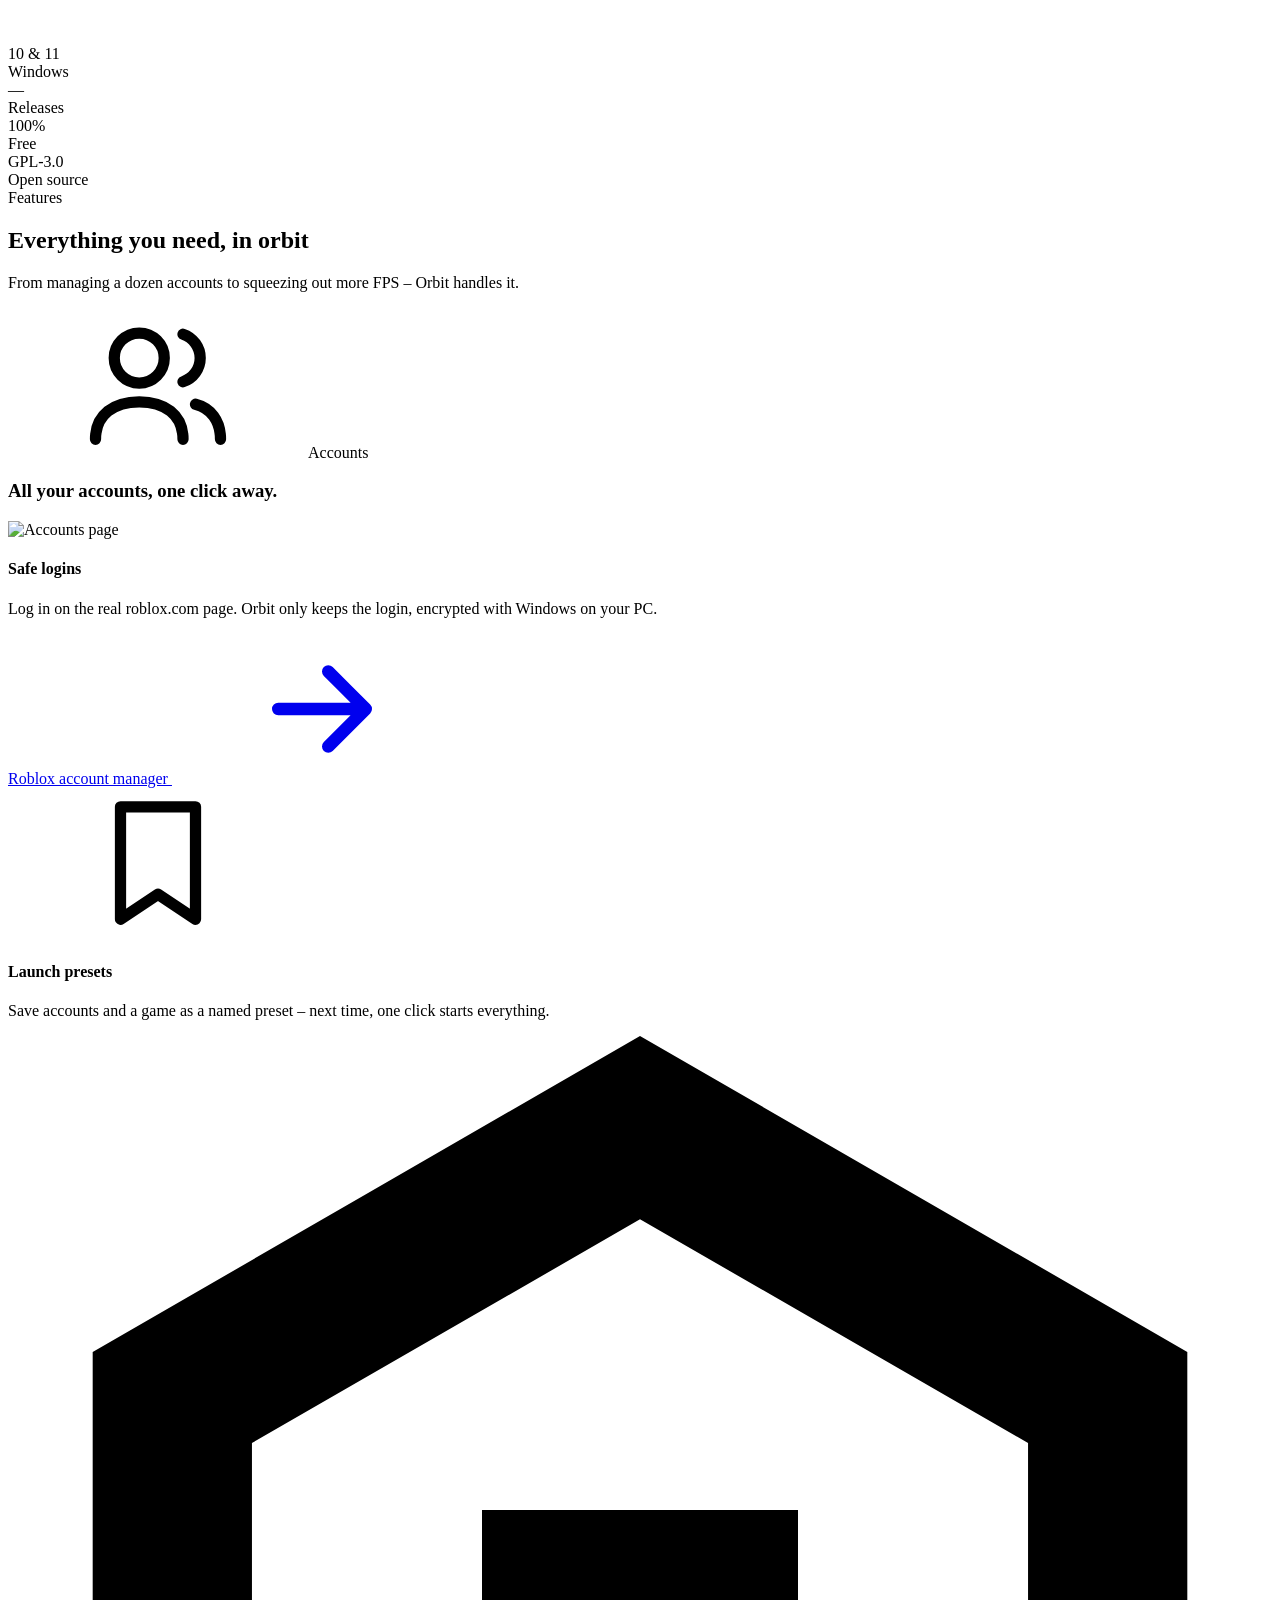
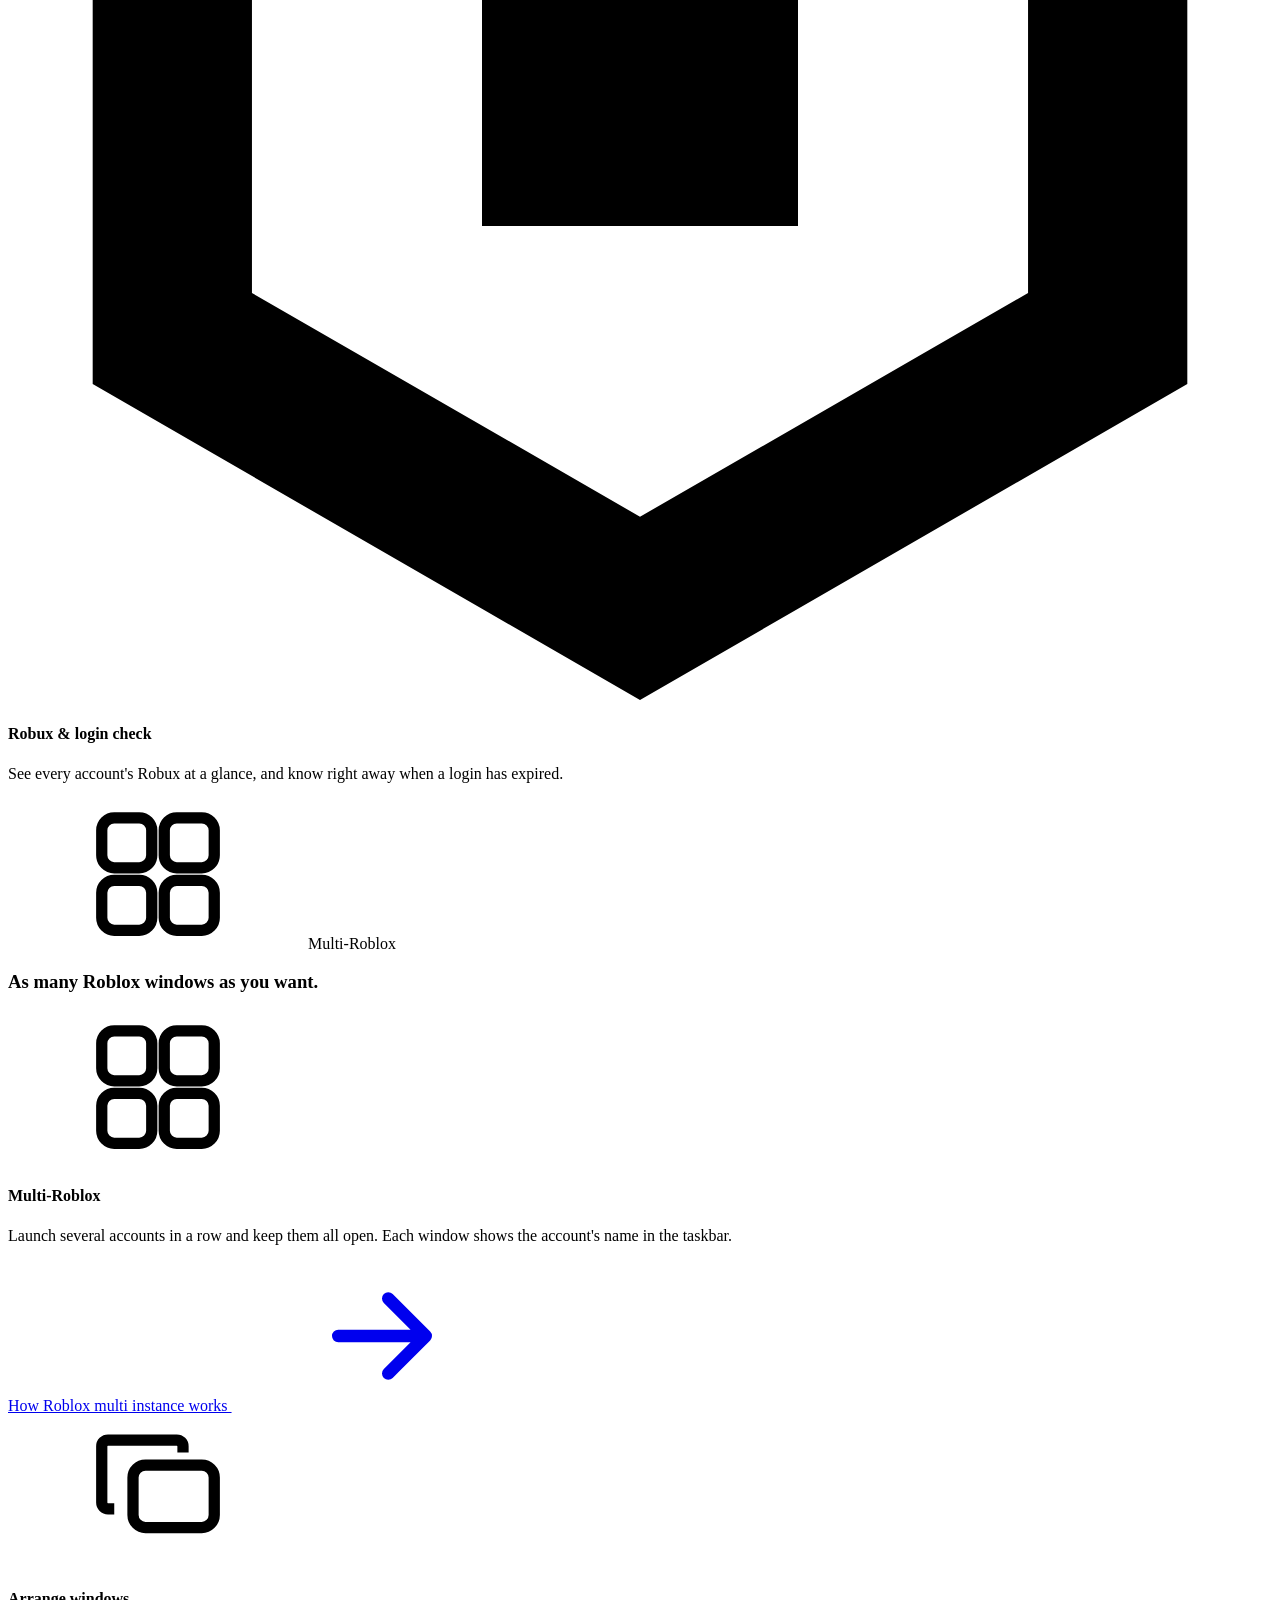
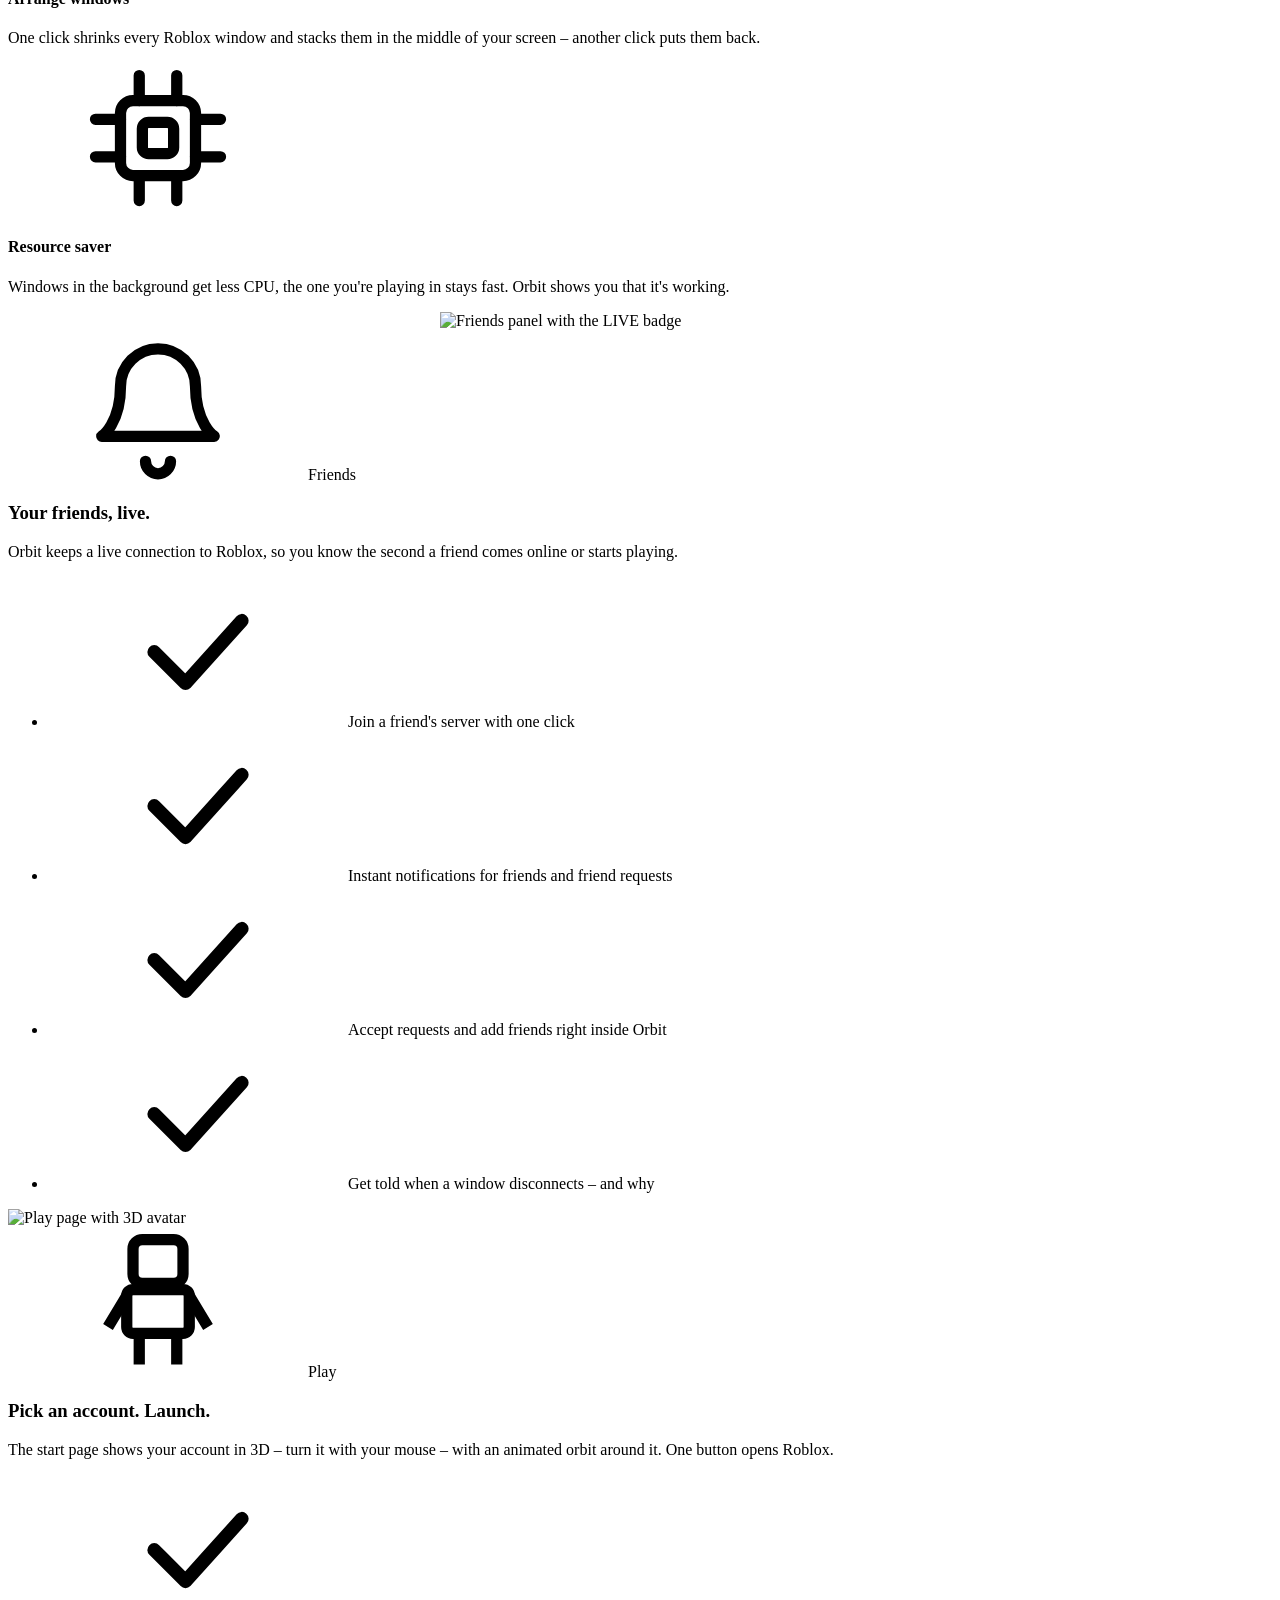
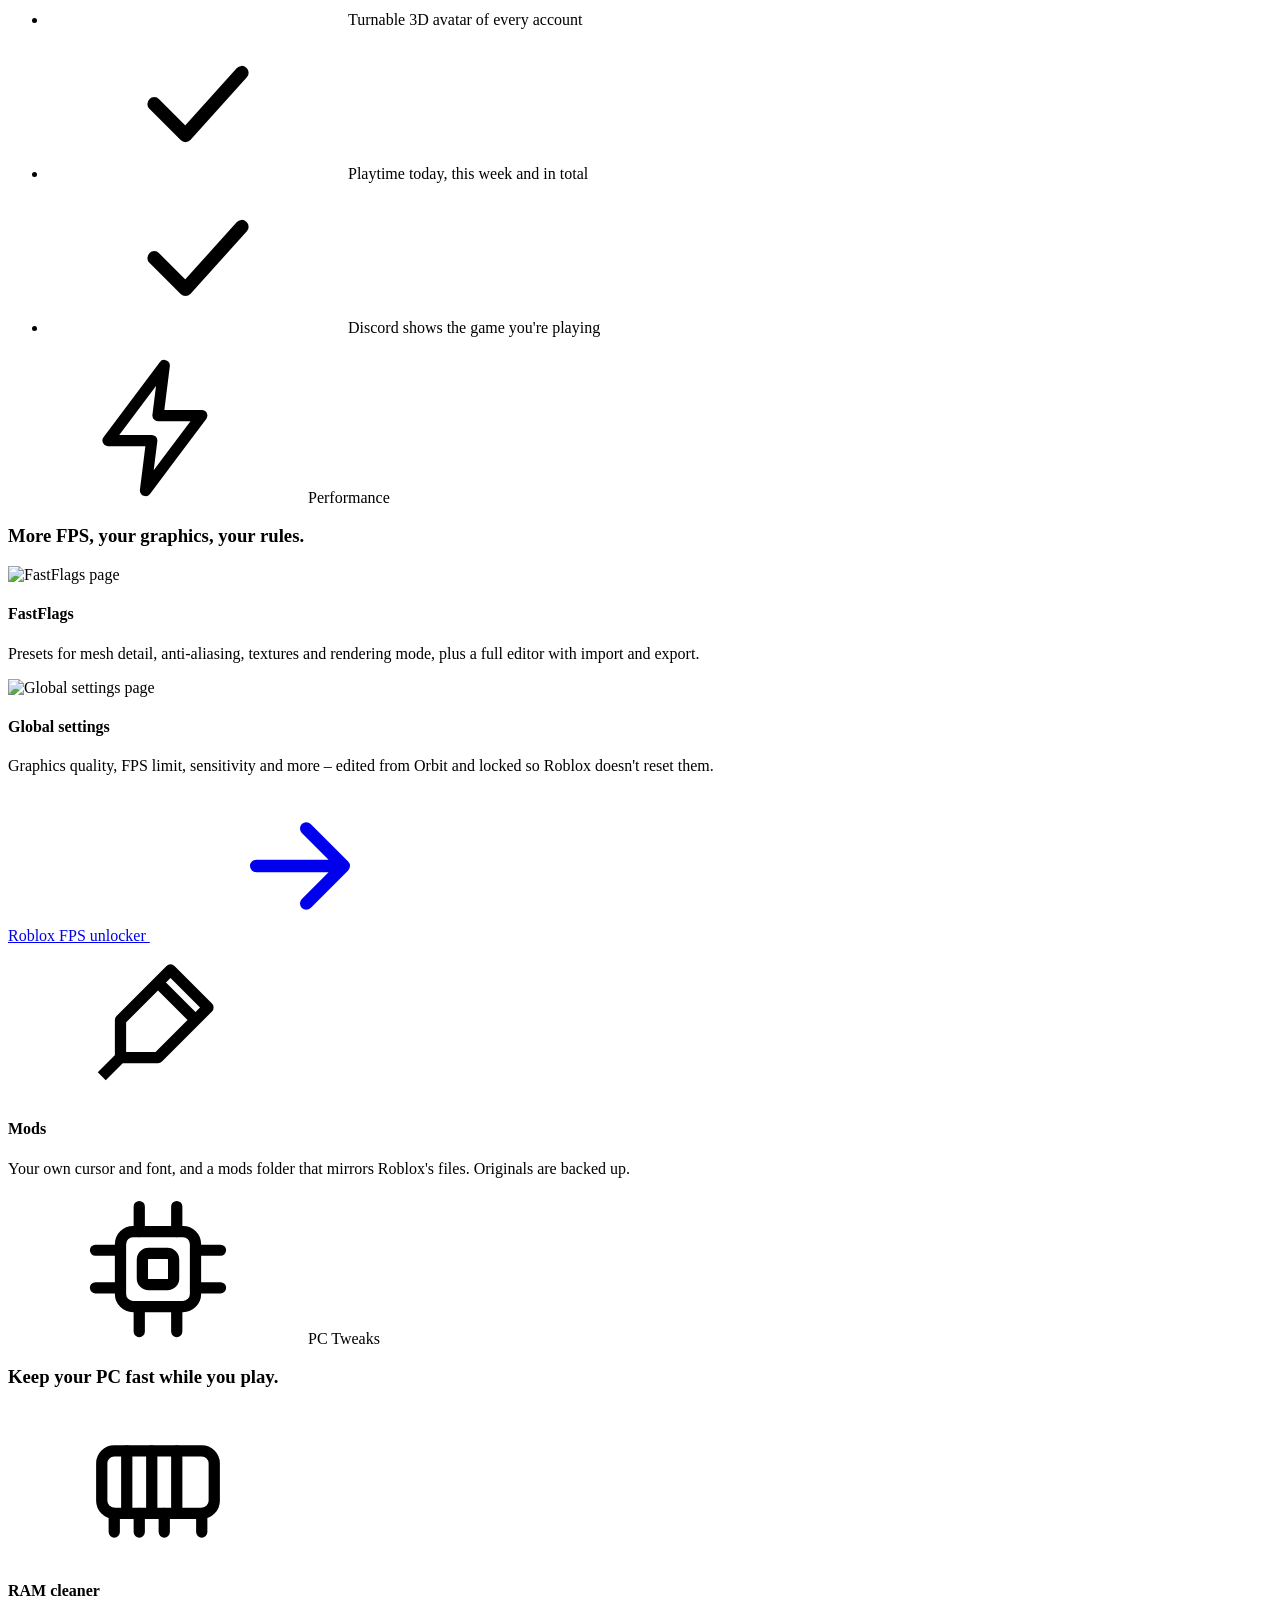
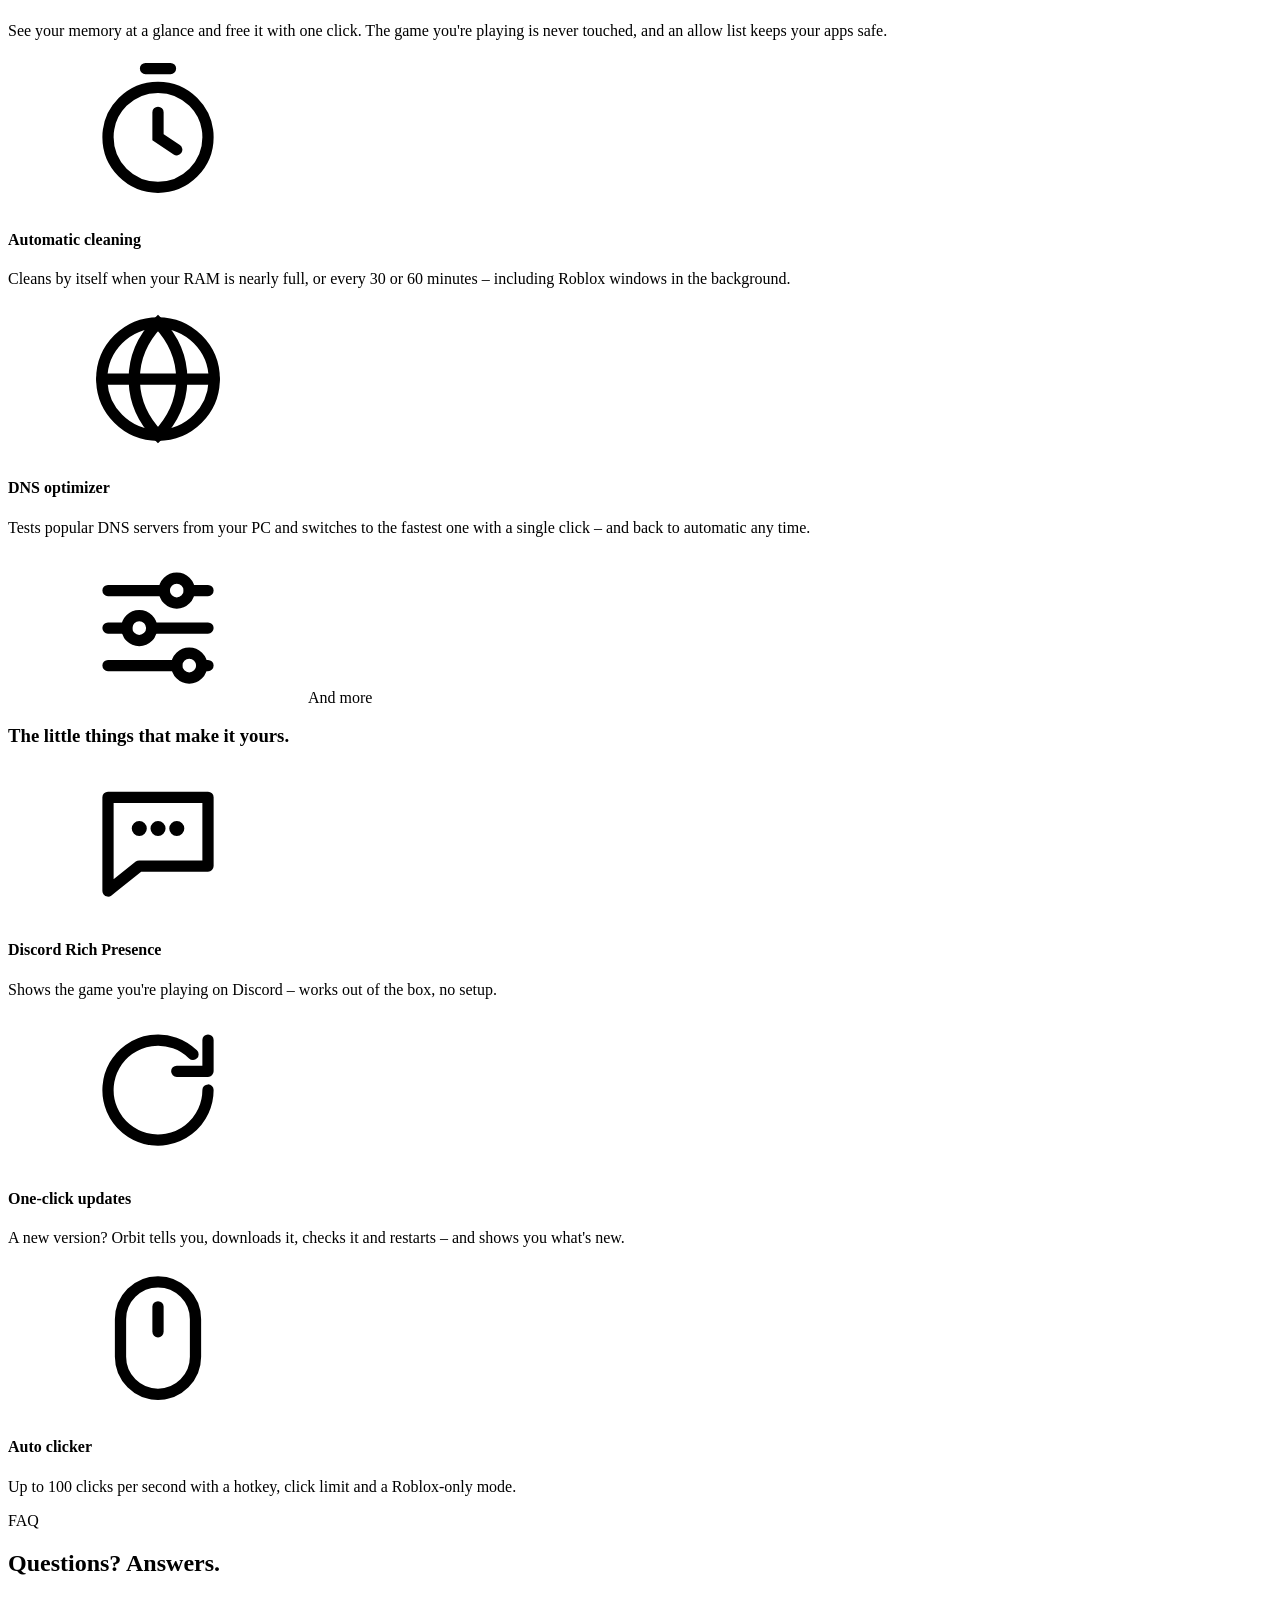
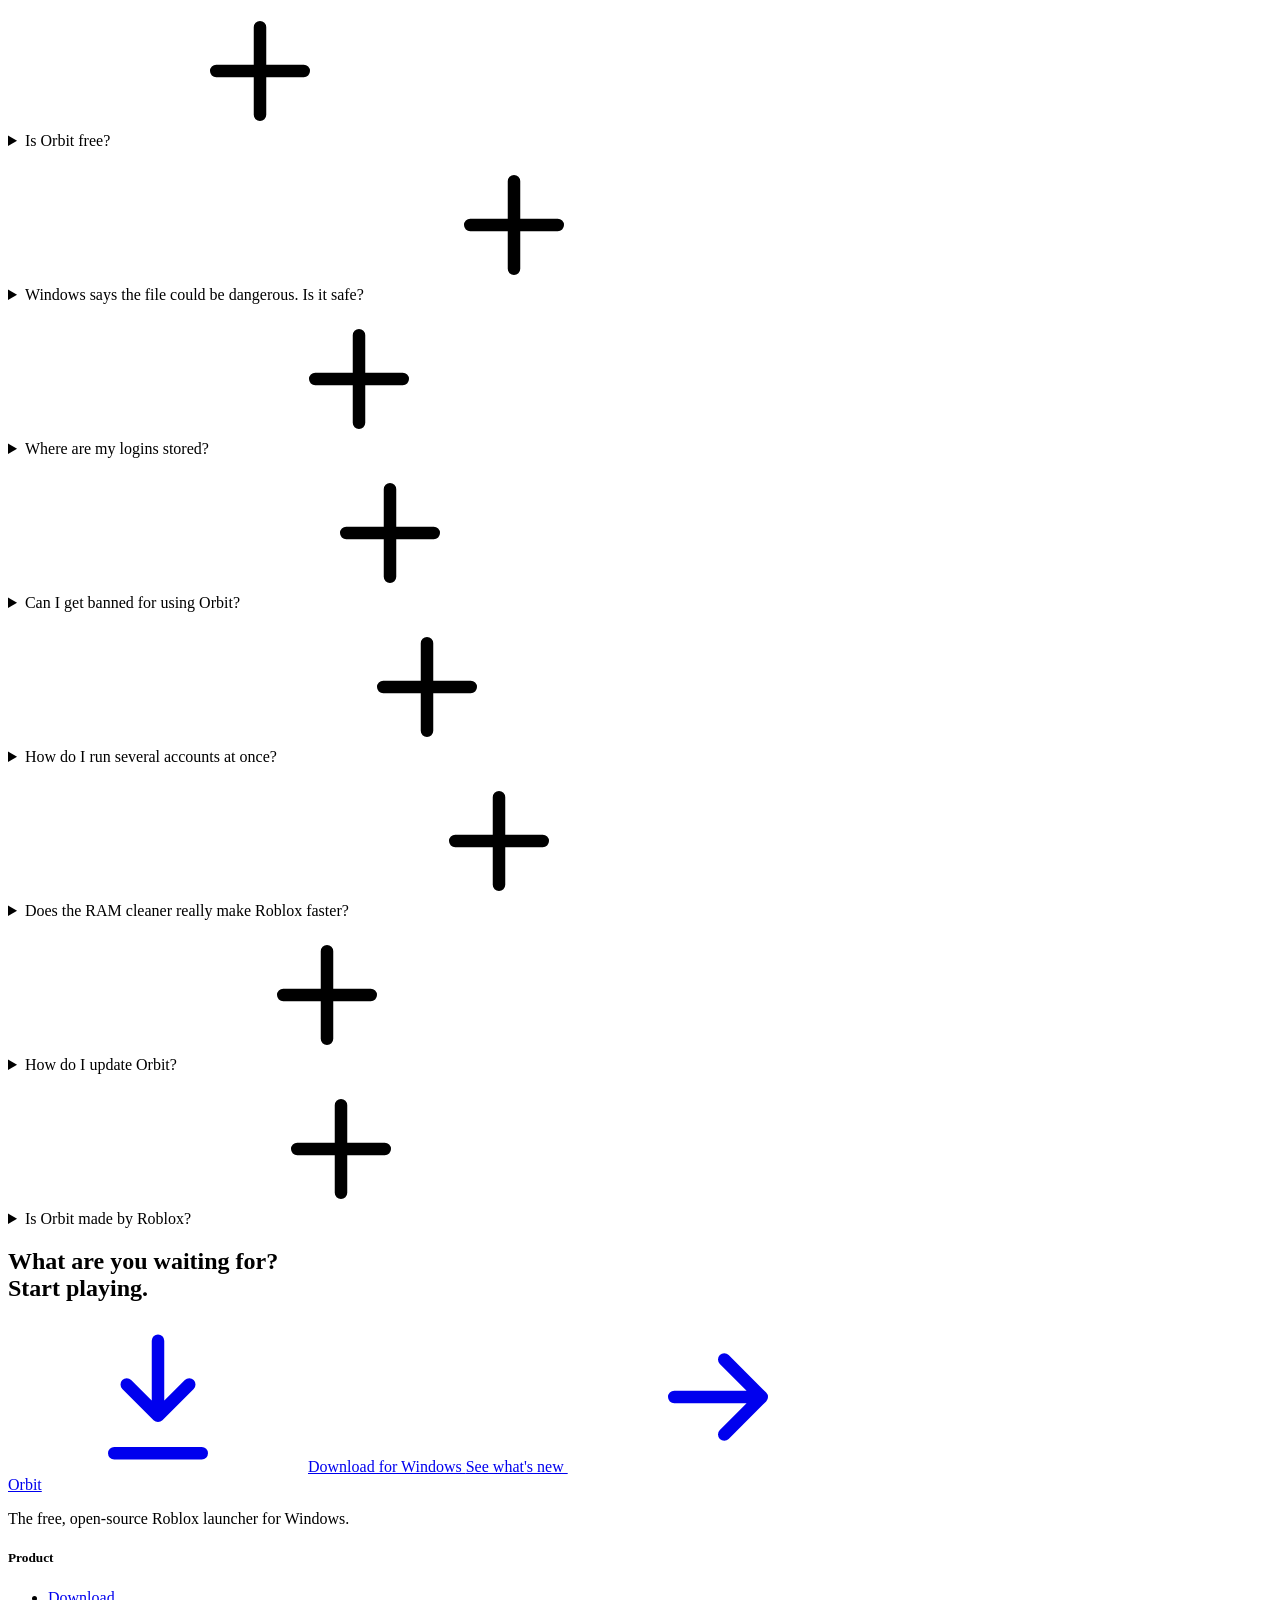
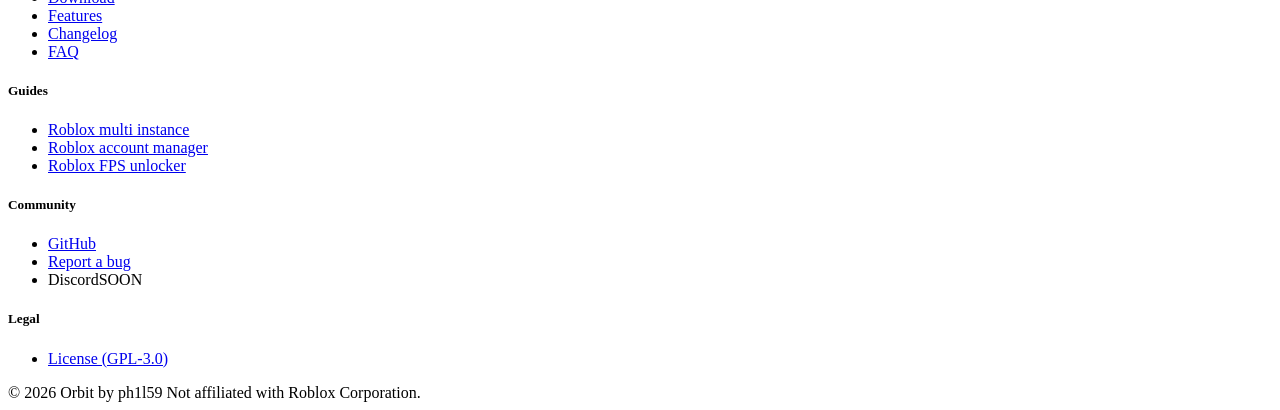
==== commit efe9c8e5: "v3.2.4: PC Tweaks – RAM cleaner and DNS optimizer New "Tweaks" page in the sidebar with two tools th" ====
--- a/website/index.html
+++ b/website/index.html
@@ -4,7 +4,7 @@
   <meta charset="utf-8">
   <meta name="viewport" content="width=device-width, initial-scale=1">
   <title>Orbit - Free Roblox Launcher</title>
-  <meta name="description" content="Orbit is a free, open-source Roblox launcher for Windows: Roblox multi instance (run multiple accounts at once), account manager, FPS unlocker and FastFlags, live friend notifications.">
+  <meta name="description" content="Orbit is a free, open-source Roblox launcher for Windows: Roblox multi instance (run multiple accounts at once), account manager, FPS unlocker and FastFlags, RAM cleaner, DNS optimizer and live friend notifications.">
   <meta name="theme-color" content="#0a090d">
   <meta property="og:title" content="Orbit - Free Roblox Launcher">
   <meta property="og:description" content="All your Roblox accounts. One launcher. Free and open source for Windows.">
@@ -50,6 +50,8 @@
     <symbol id="i-code" viewBox="0 0 24 24" fill="none" stroke="currentColor" stroke-width="2" stroke-linecap="round" stroke-linejoin="round"><path d="M8 6l-6 6 6 6M16 6l6 6-6 6"/></symbol>
     <symbol id="i-robux" viewBox="0 0 10 10"><path fill="currentColor" fill-rule="evenodd" d="M5,0 L9.33,2.5 9.33,7.5 5,10 0.67,7.5 0.67,2.5 Z M5,1.45 L8.07,3.22 8.07,6.78 5,8.55 1.93,6.78 1.93,3.22 Z M3.75,3.75 L6.25,3.75 6.25,6.25 3.75,6.25 Z"/></symbol>
     <symbol id="i-avatar" viewBox="0 0 24 24" fill="none" stroke="currentColor" stroke-width="1.8" stroke-linejoin="round"><rect x="8" y="2" width="8" height="7" rx="1.5"/><rect x="7" y="10" width="10" height="7" rx="1"/><path d="M9 17v5M15 17v5M7 11l-3 5M17 11l3 5"/></symbol>
+    <symbol id="i-memory" viewBox="0 0 24 24" fill="none" stroke="currentColor" stroke-width="1.8" stroke-linecap="round" stroke-linejoin="round"><rect x="3" y="7" width="18" height="10" rx="2"/><path d="M7 7v10M11 7v10M15 7v10M5 17v3M19 17v3M9 17v3M13 17v3"/></symbol>
+    <symbol id="i-globe" viewBox="0 0 24 24" fill="none" stroke="currentColor" stroke-width="1.8" stroke-linecap="round"><circle cx="12" cy="12" r="9"/><path d="M3 12h18M12 3c2.5 2.6 3.8 5.6 3.8 9s-1.3 6.4-3.8 9c-2.5-2.6-3.8-5.6-3.8-9S9.5 5.6 12 3z"/></symbol>
   </defs>
 </svg>
 
@@ -77,7 +79,7 @@
     <div class="hero-content">
       <span class="pill reveal"><span class="dot"></span><span data-version>Latest version</span> · free &amp; open source</span>
       <h1 class="reveal">All your Roblox accounts.<br><span class="accent">One</span> launcher.</h1>
-      <p class="lead reveal">Run every account at once, see your friends live, and tune FPS and graphics – Orbit puts it all in one clean app.</p>
+      <p class="lead reveal">Run every account at once, see your friends live, tune FPS and graphics and keep your PC fast – Orbit puts it all in one clean app.</p>
       <p class="note reveal">For Windows 10 &amp; 11 · No sign-up · Your logins stay on your PC</p>
       <div class="actions reveal">
         <a class="btn btn-primary" href="https://github.com/ph1l59/Orbit/releases/latest/download/Orbit-Launcher.exe">
@@ -208,6 +210,26 @@
         </div>
       </div>
 
+      <!-- PC Tweaks -->
+      <div class="category">
+        <span class="tag reveal" style="--c:#4ade80"><svg><use href="#i-cpu"/></svg>PC Tweaks</span>
+        <h3 class="reveal">Keep your PC fast while you play.</h3>
+        <div class="cards">
+          <article class="card reveal" style="--c:#a78bfa">
+            <div class="media"><div class="art"><span class="ring"></span><svg><use href="#i-memory"/></svg></div></div>
+            <div class="body"><h4>RAM cleaner</h4><p>See your memory at a glance and free it with one click. The game you're playing is never touched, and an allow list keeps your apps safe.</p></div>
+          </article>
+          <article class="card reveal" style="--c:#4ade80">
+            <div class="media"><div class="art"><span class="ring"></span><svg><use href="#i-clock"/></svg></div></div>
+            <div class="body"><h4>Automatic cleaning</h4><p>Cleans by itself when your RAM is nearly full, or every 30 or 60 minutes – including Roblox windows in the background.</p></div>
+          </article>
+          <article class="card reveal" style="--c:#60a5fa">
+            <div class="media"><div class="art"><span class="ring"></span><svg><use href="#i-globe"/></svg></div></div>
+            <div class="body"><h4>DNS optimizer</h4><p>Tests popular DNS servers from your PC and switches to the fastest one with a single click – and back to automatic any time.</p></div>
+          </article>
+        </div>
+      </div>
+
       <!-- Extras -->
       <div class="category">
         <span class="tag reveal" style="--c:#60a5fa"><svg><use href="#i-sliders"/></svg>And more</span>
@@ -263,6 +285,10 @@
         <details class="reveal">
           <summary>How do I run several accounts at once?<svg class="plus"><use href="#i-plus"/></svg></summary>
           <div class="answer"><p>Turn on Multi-Roblox in Orbit, select your accounts on the Accounts page, paste a game link and press Launch. Orbit starts them one after another and keeps every window open.</p></div>
+        </details>
+        <details class="reveal">
+          <summary>Does the RAM cleaner really make Roblox faster?<svg class="plus"><use href="#i-plus"/></svg></summary>
+          <div class="answer"><p>It helps when your RAM is nearly full – for example with many Roblox windows open. It frees memory from apps you're not using, so the game you play has more room. When your RAM is far from full, Windows already handles it well, which is why Orbit only says "Needs cleaning" from 85 % on.</p></div>
         </details>
         <details class="reveal">
           <summary>How do I update Orbit?<svg class="plus"><use href="#i-plus"/></svg></summary>
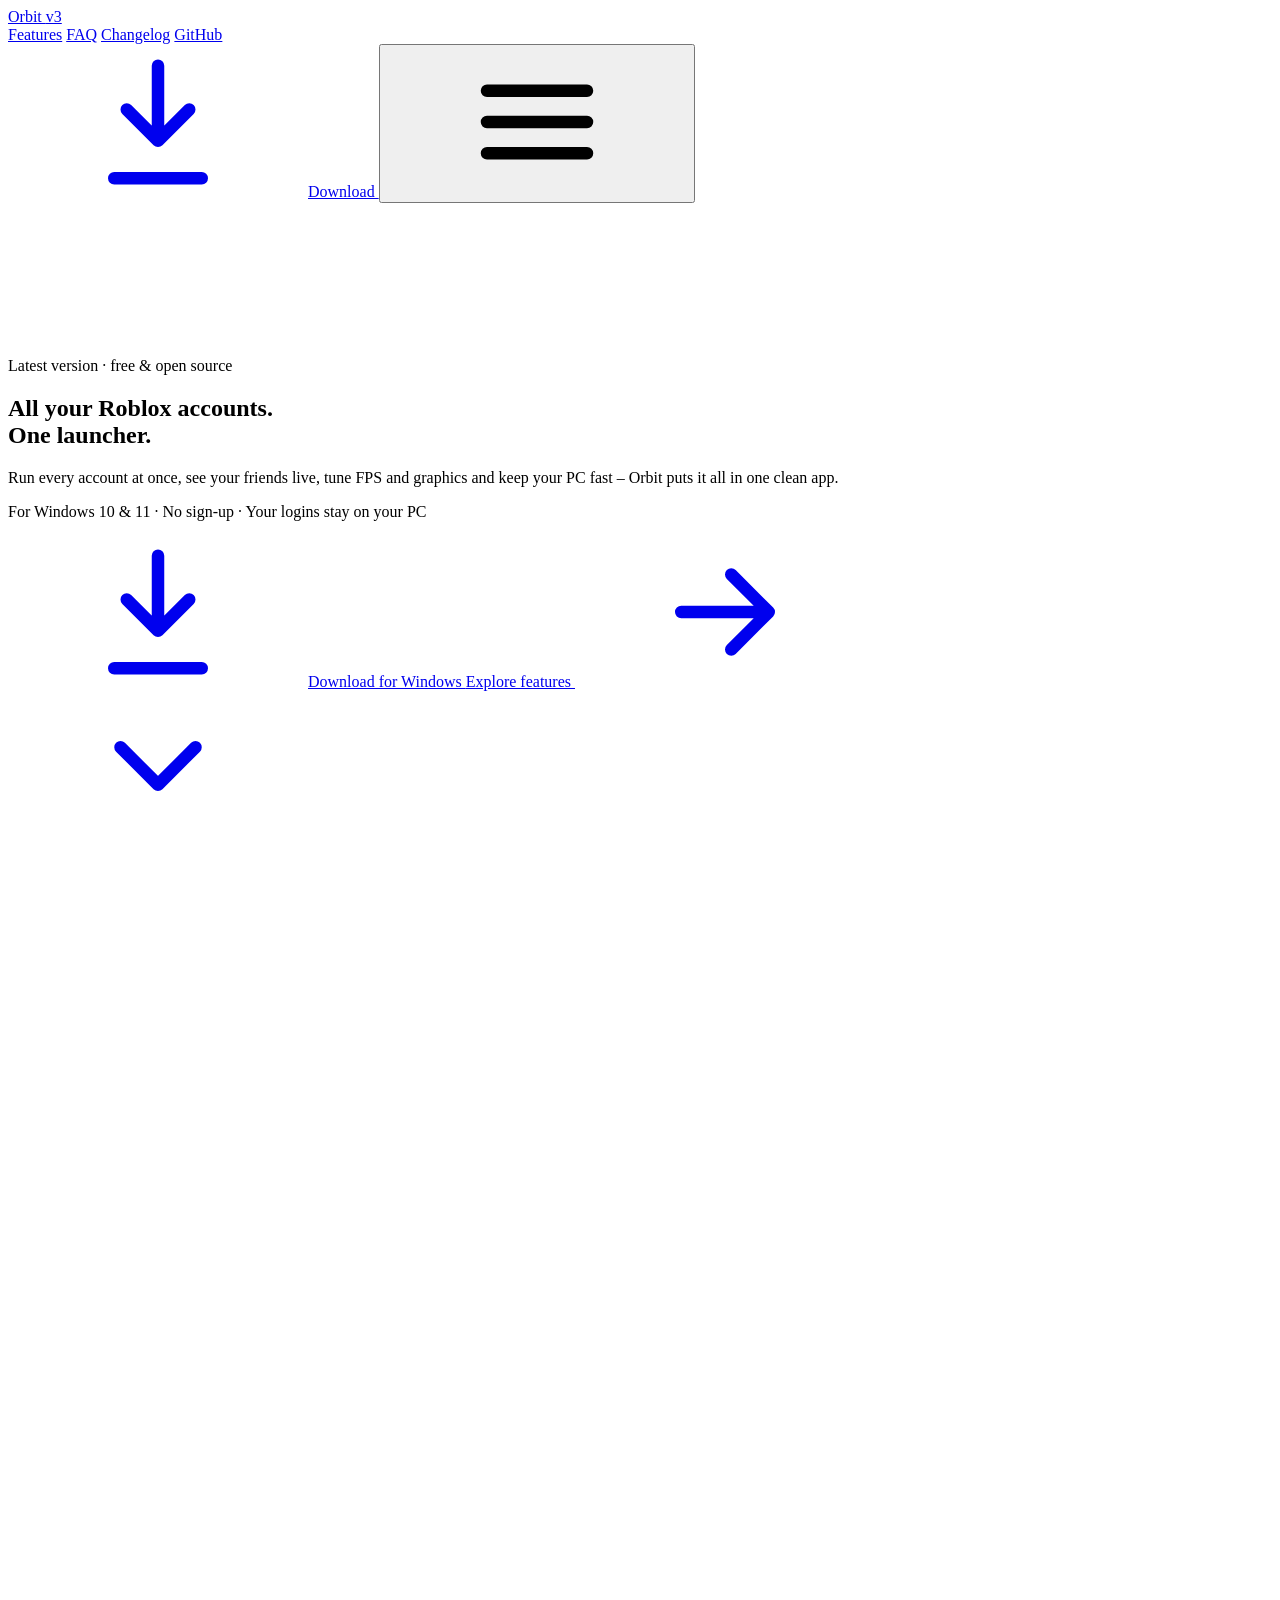
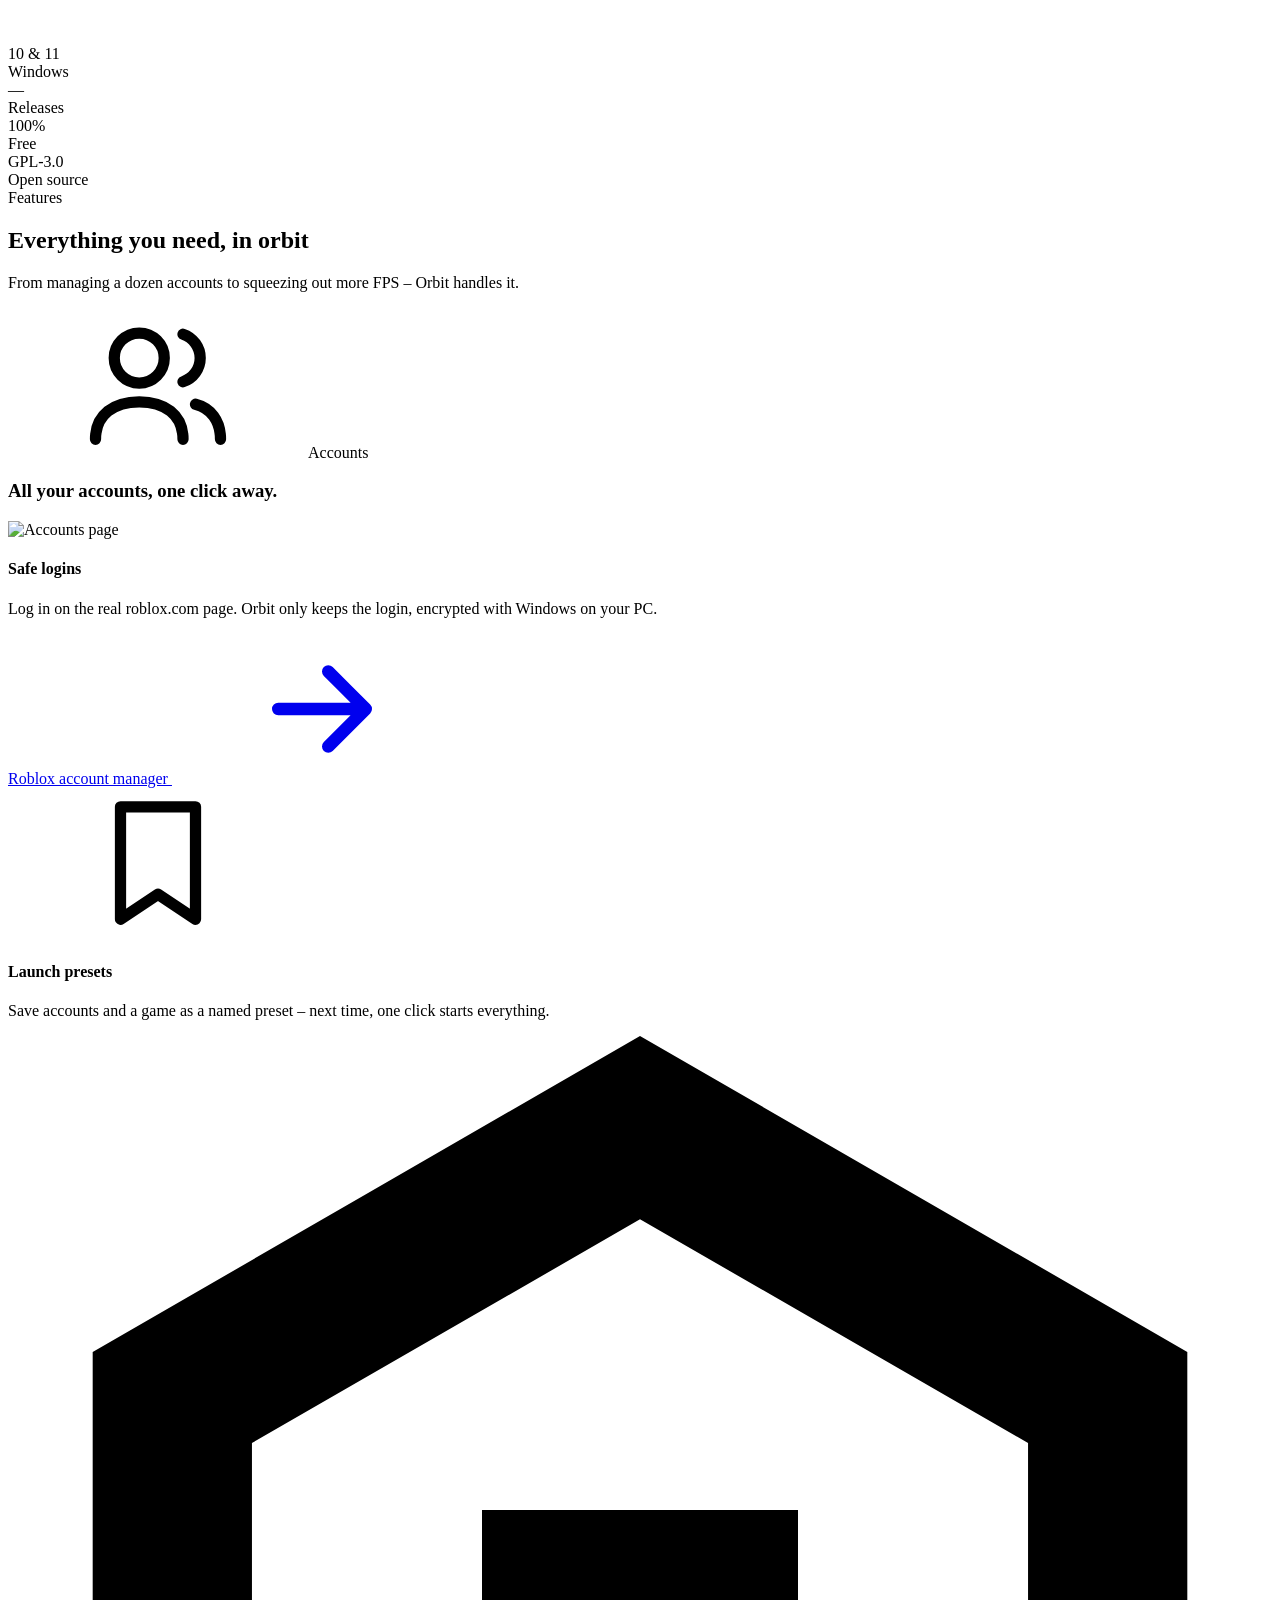
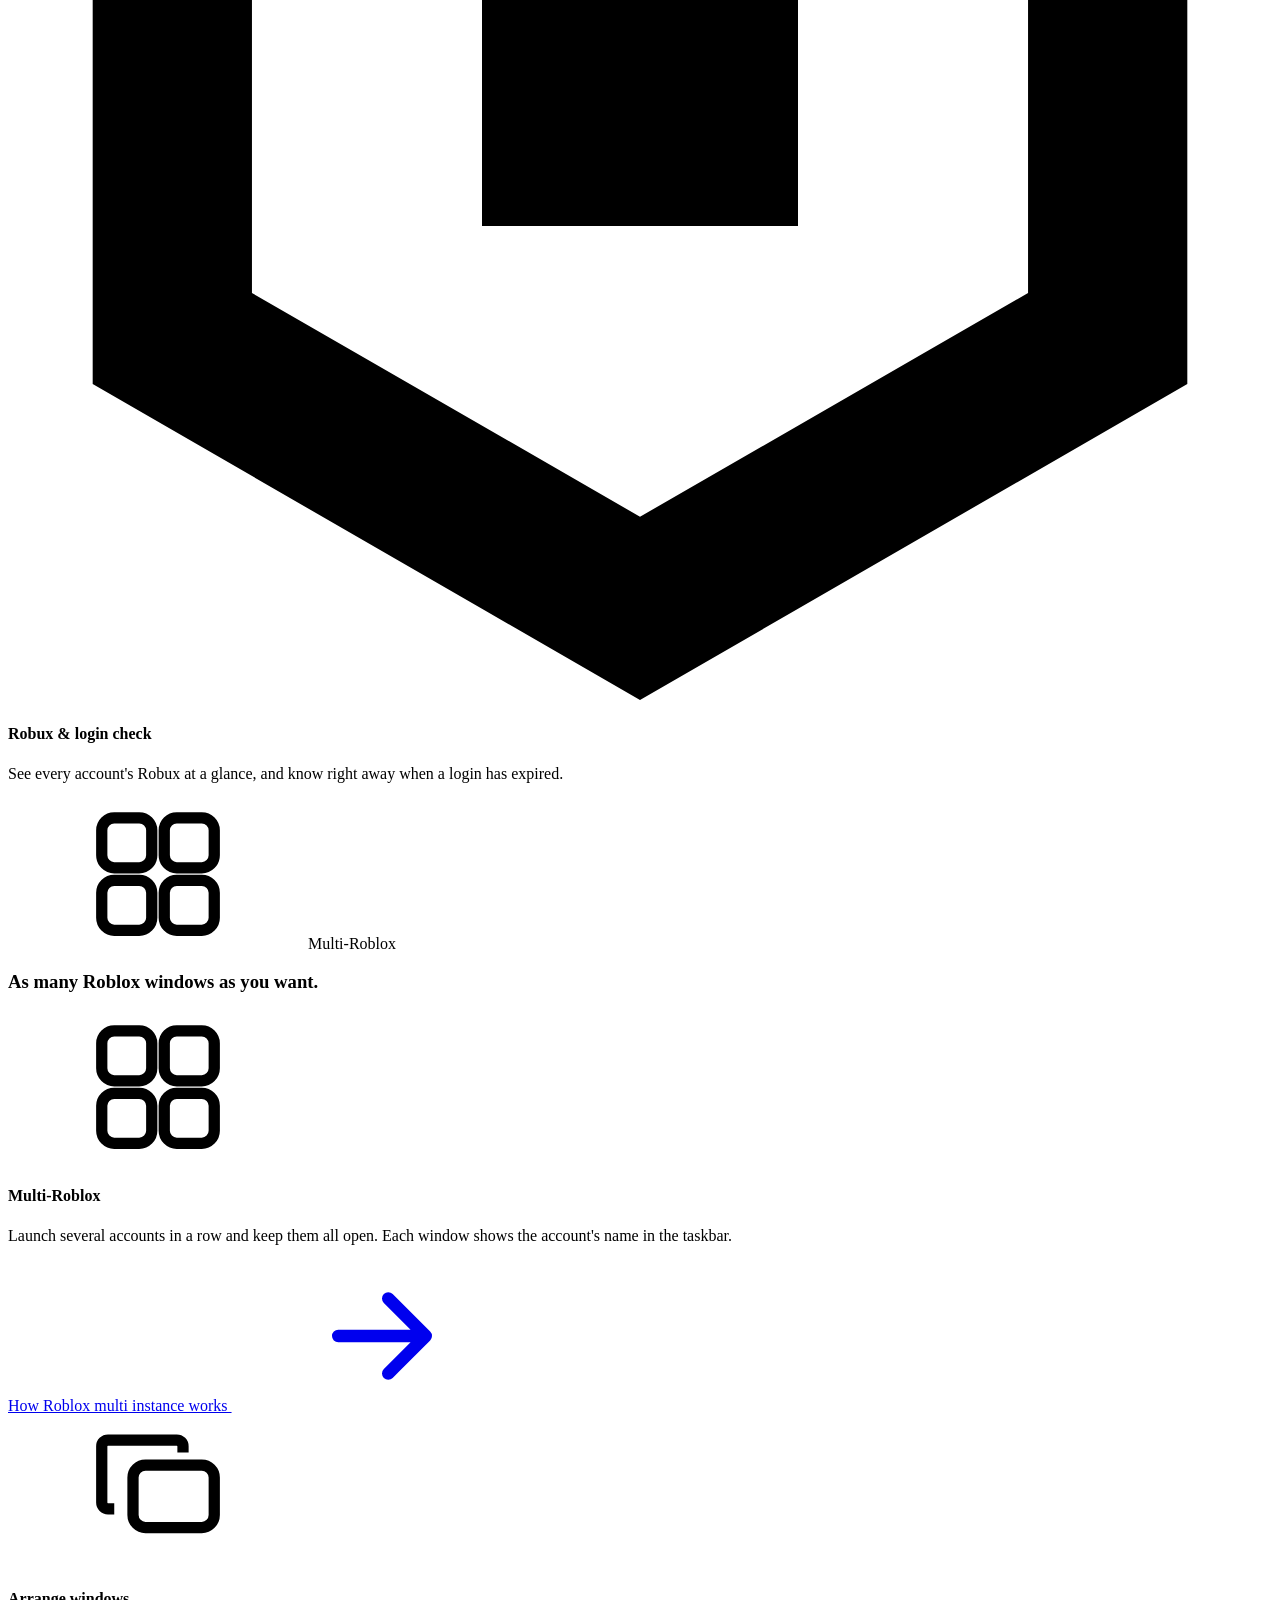
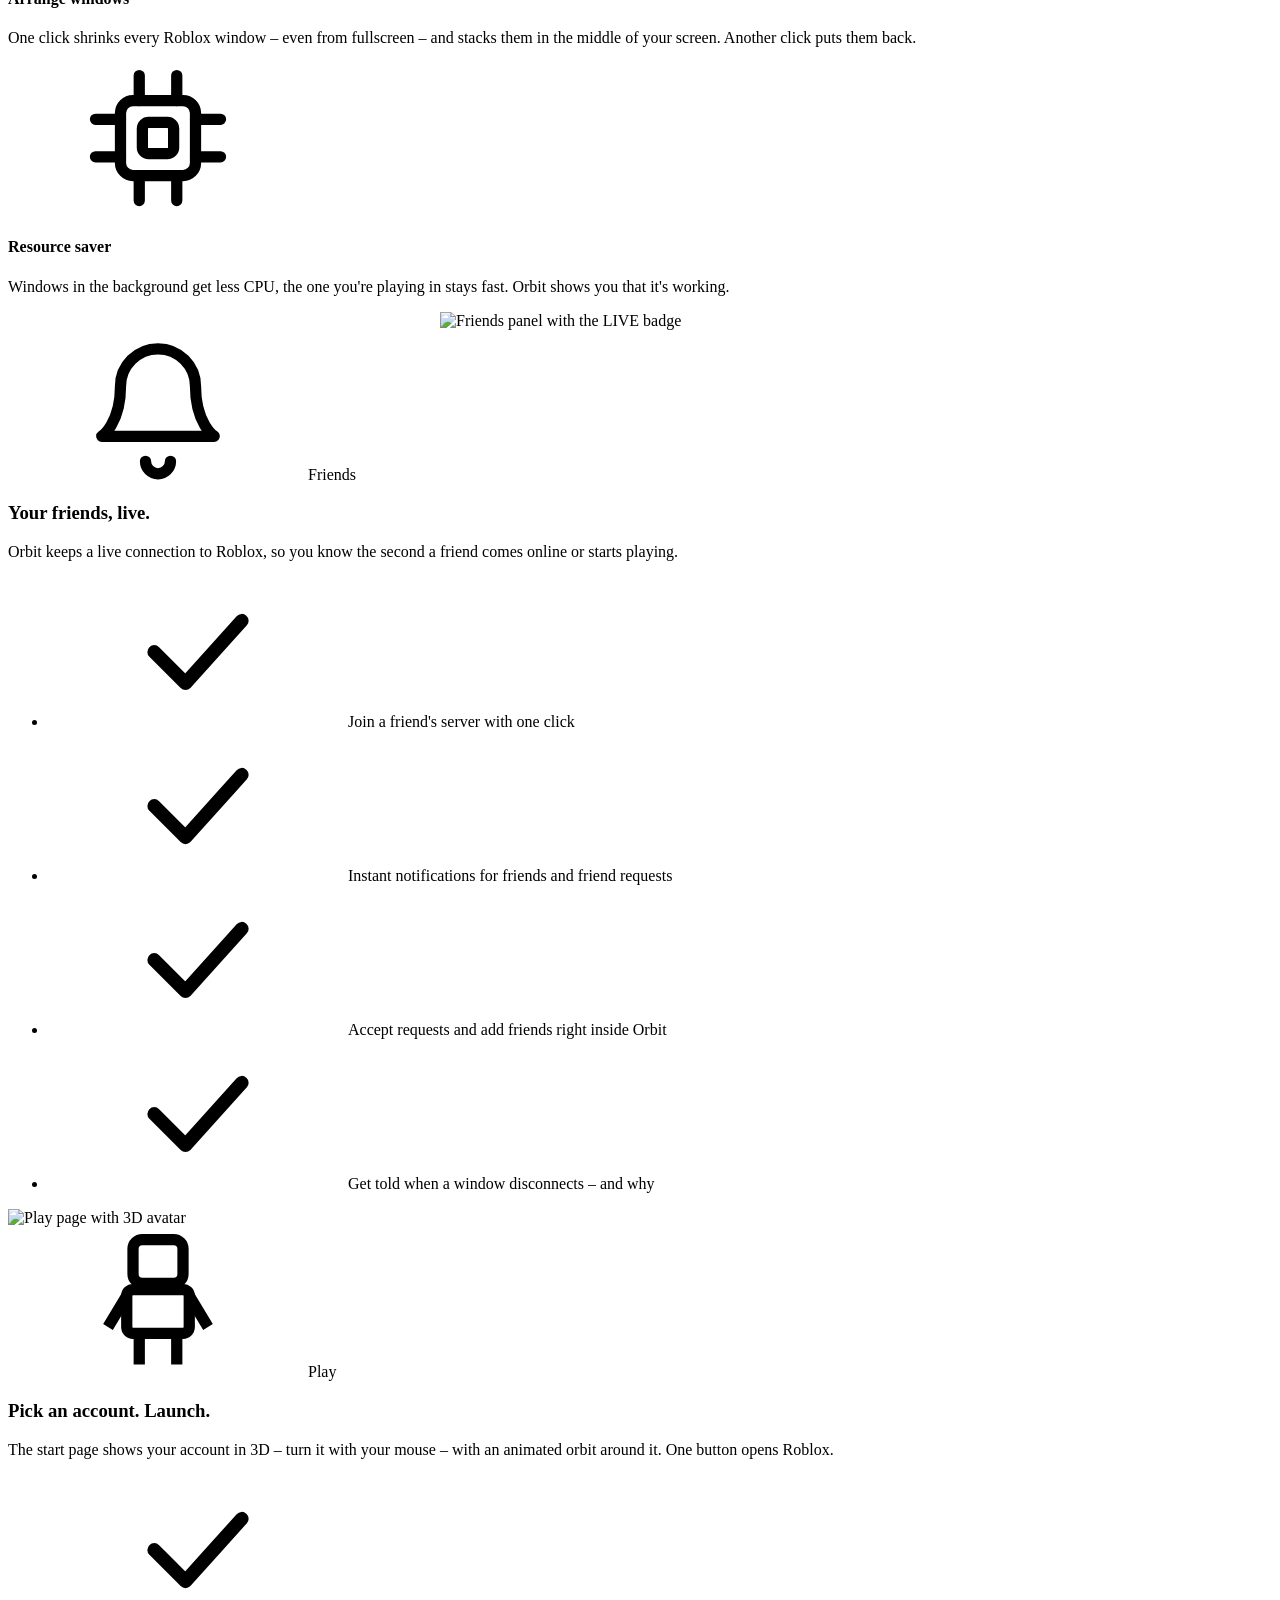
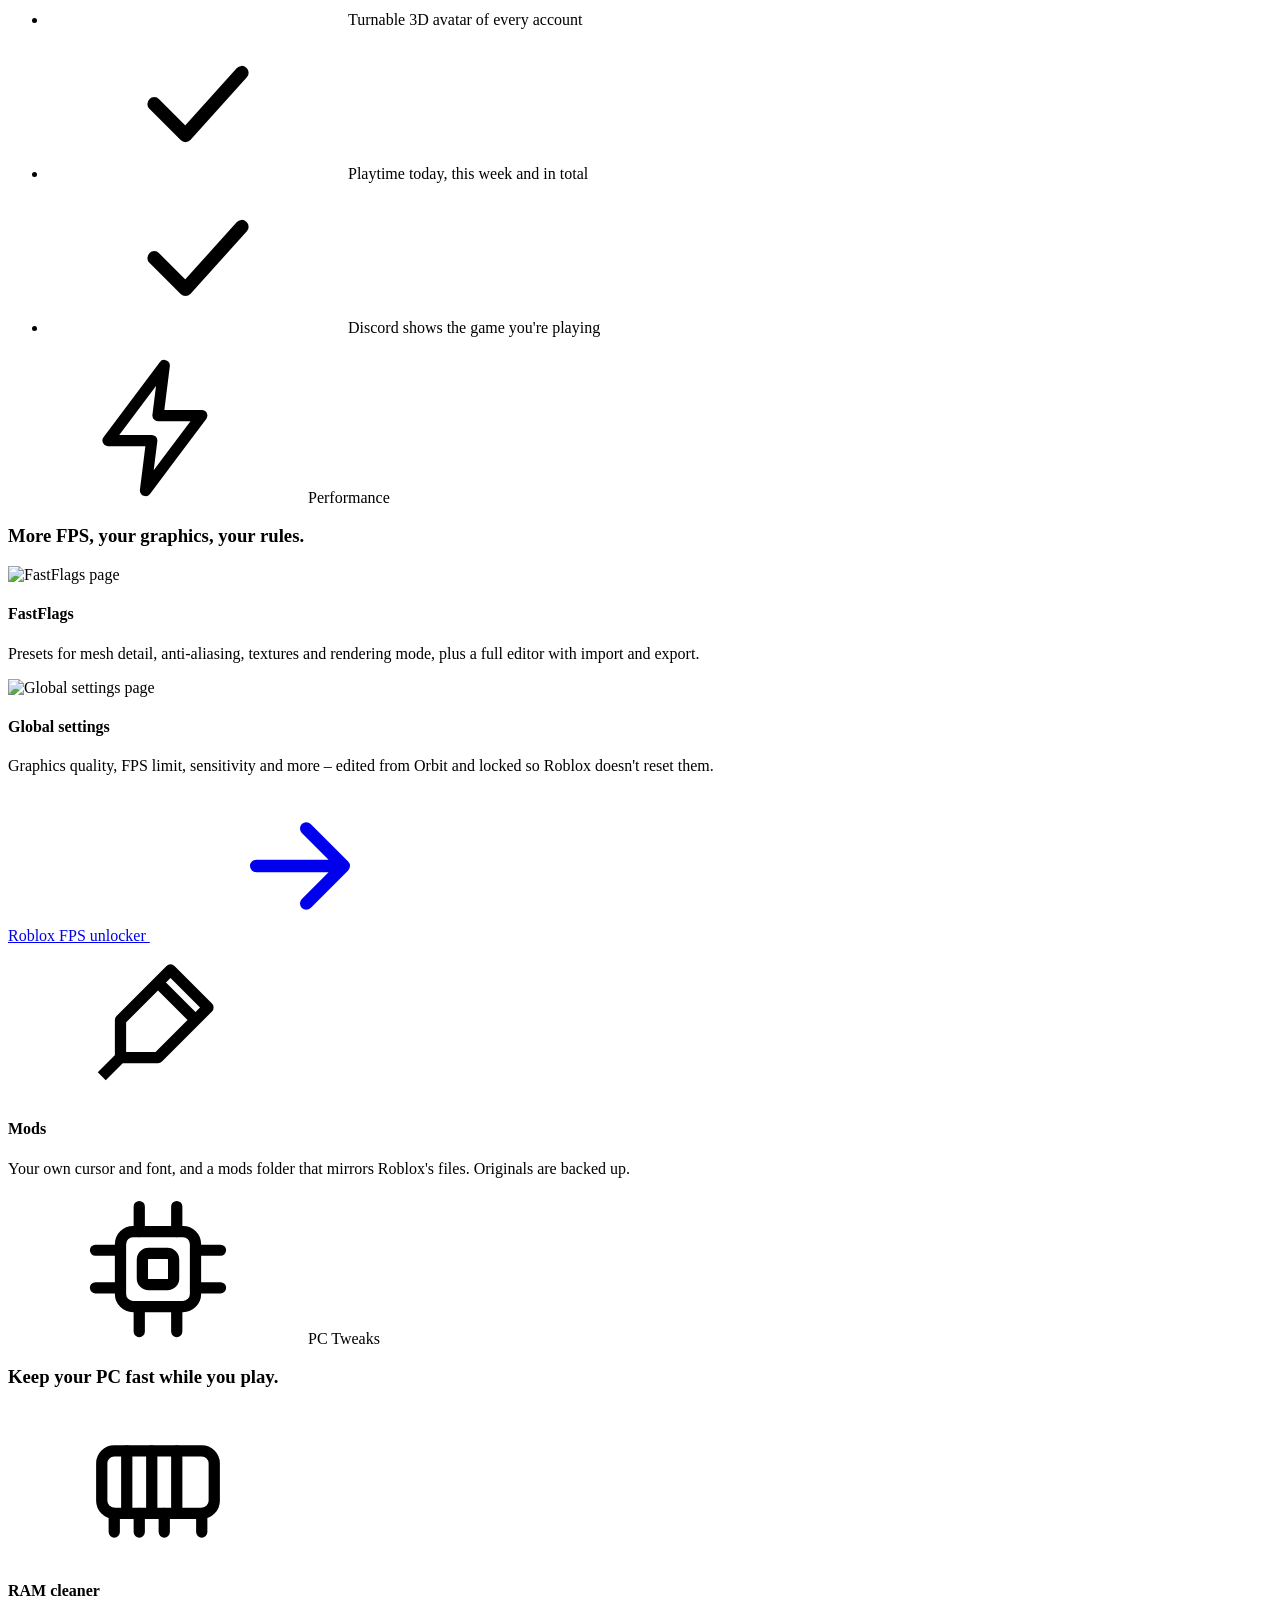
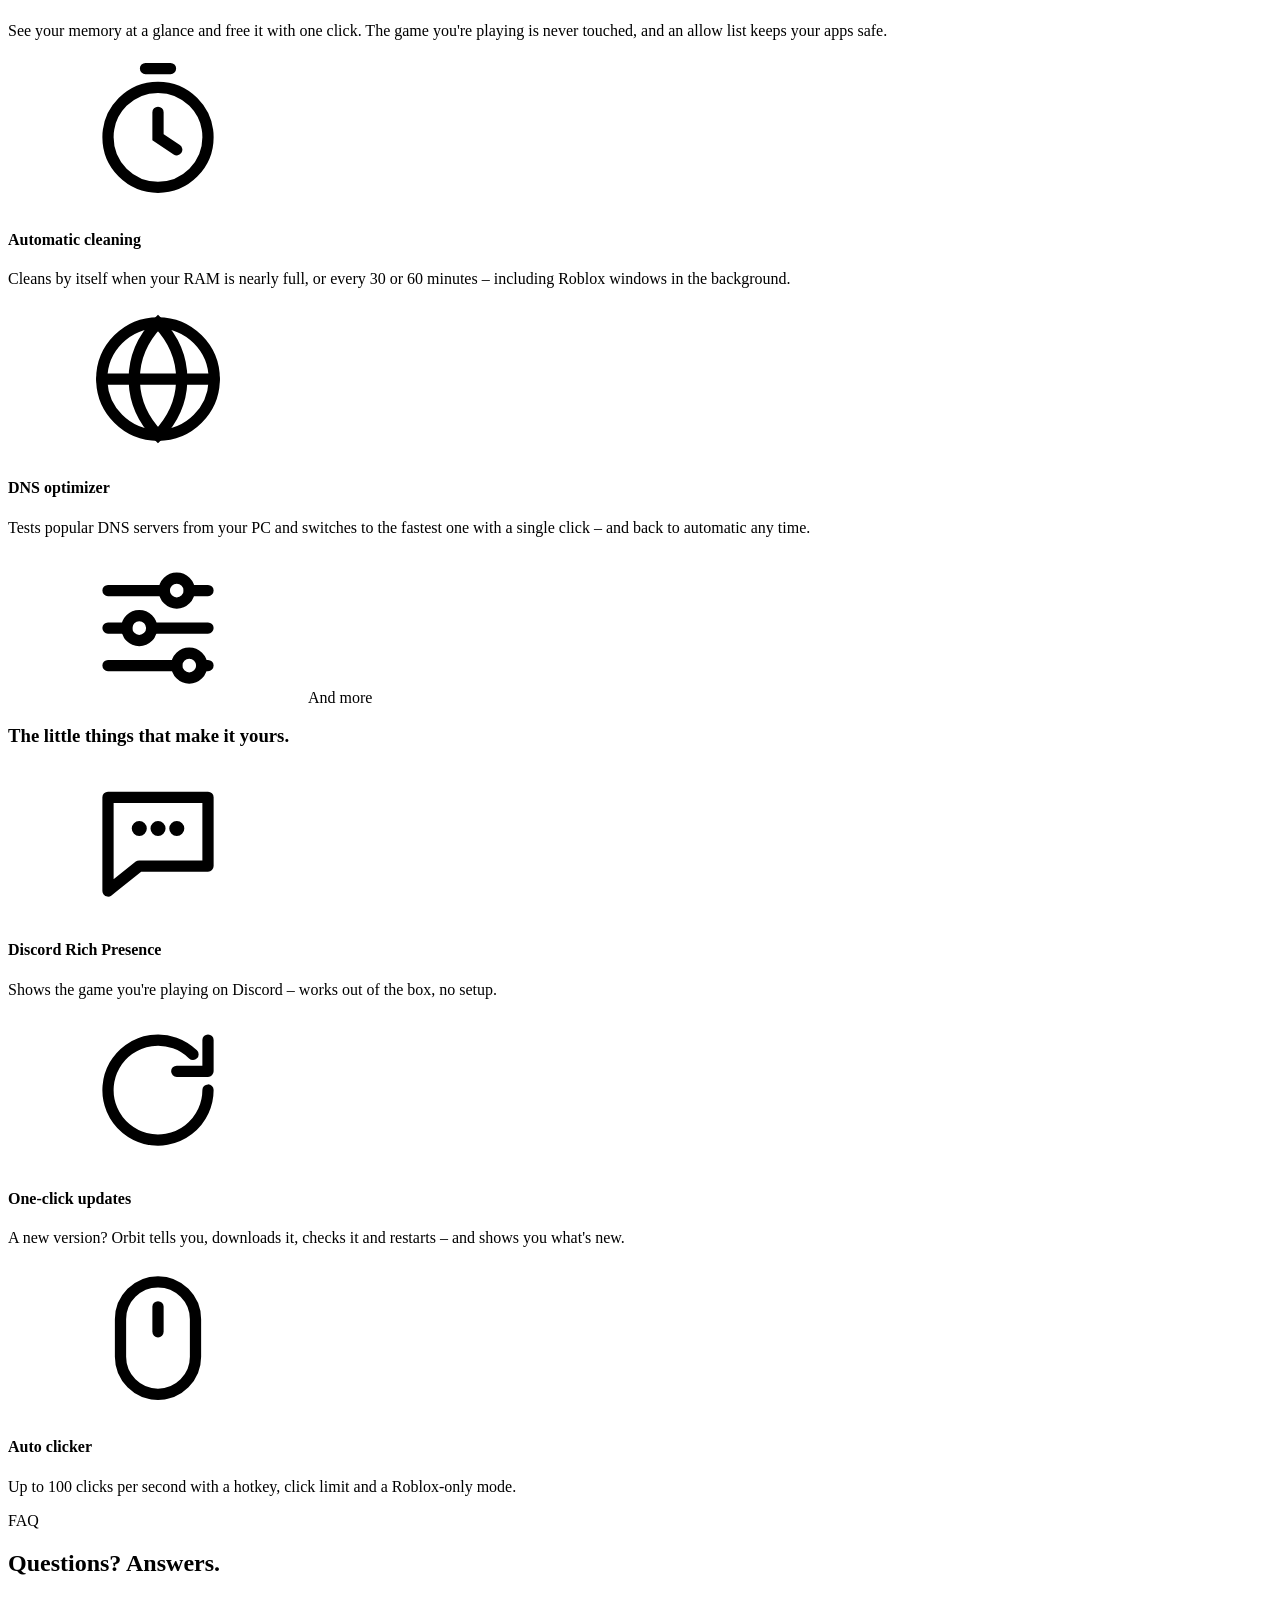
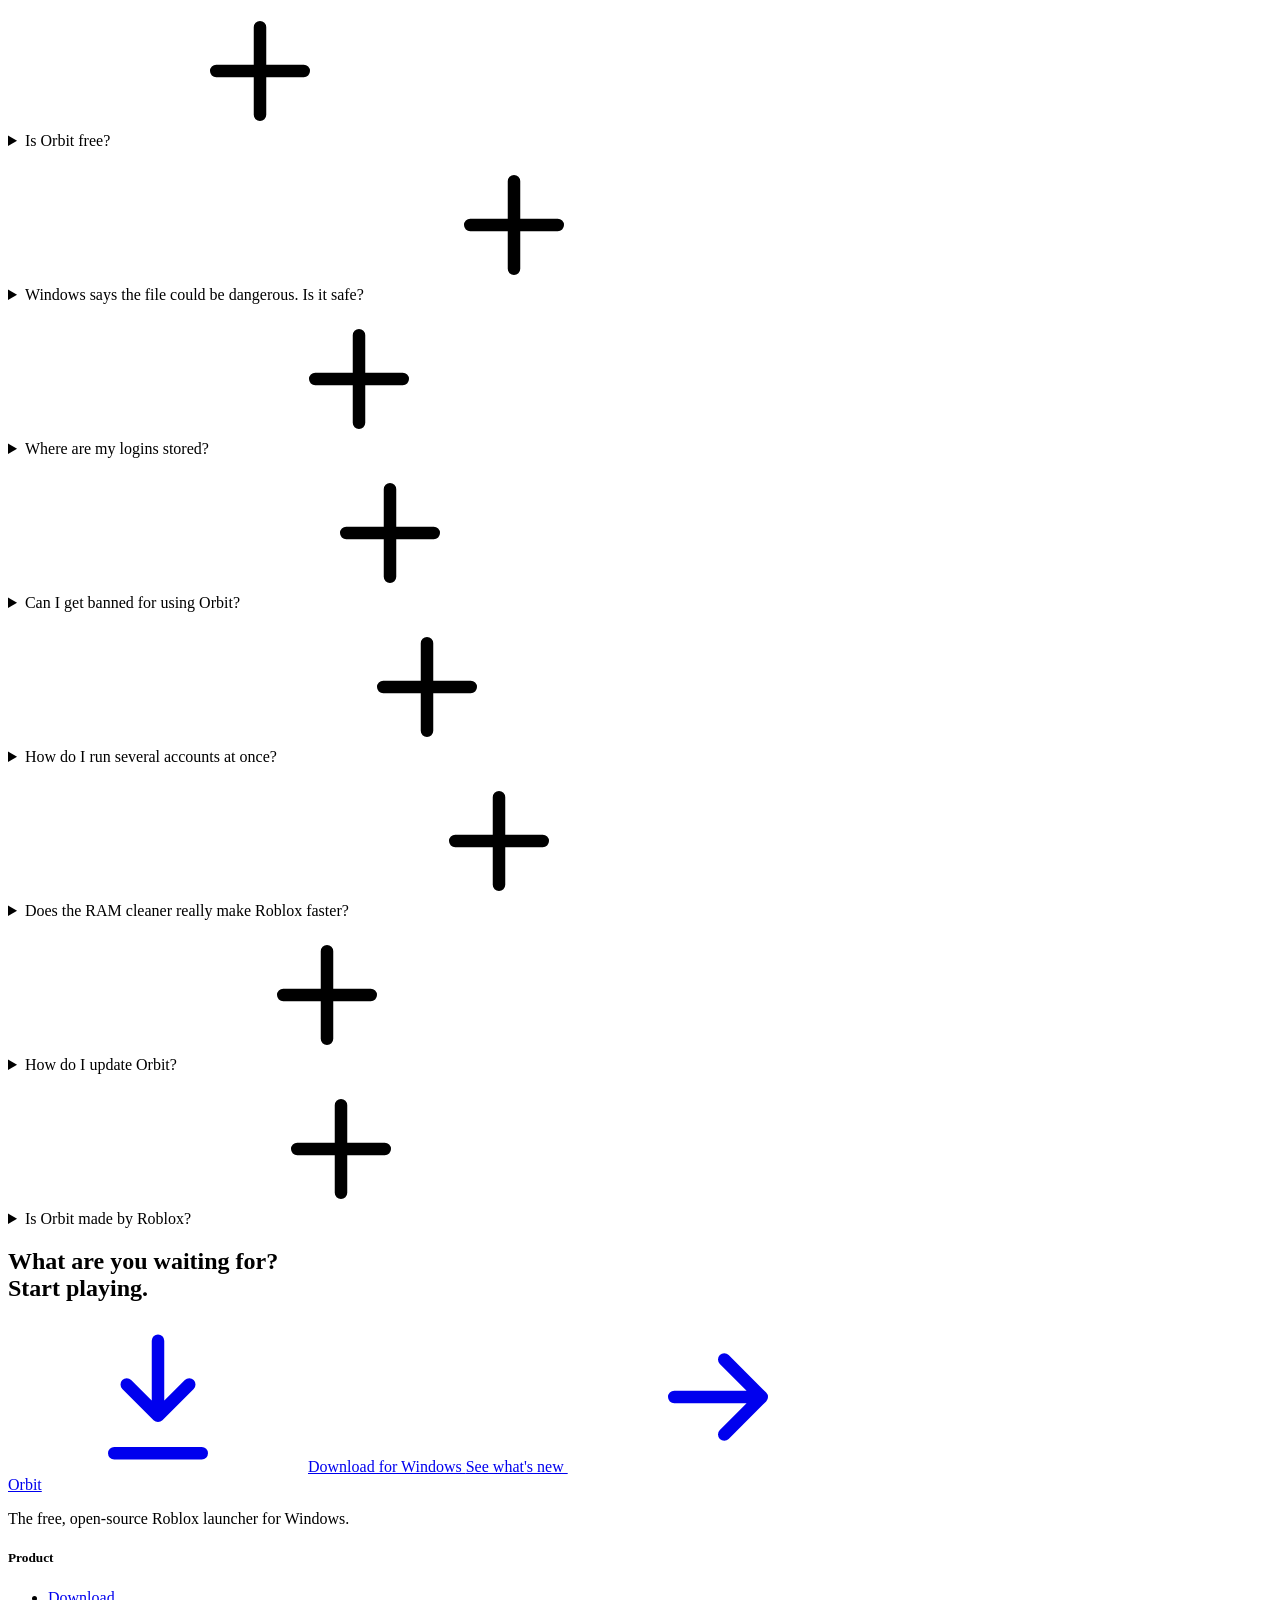
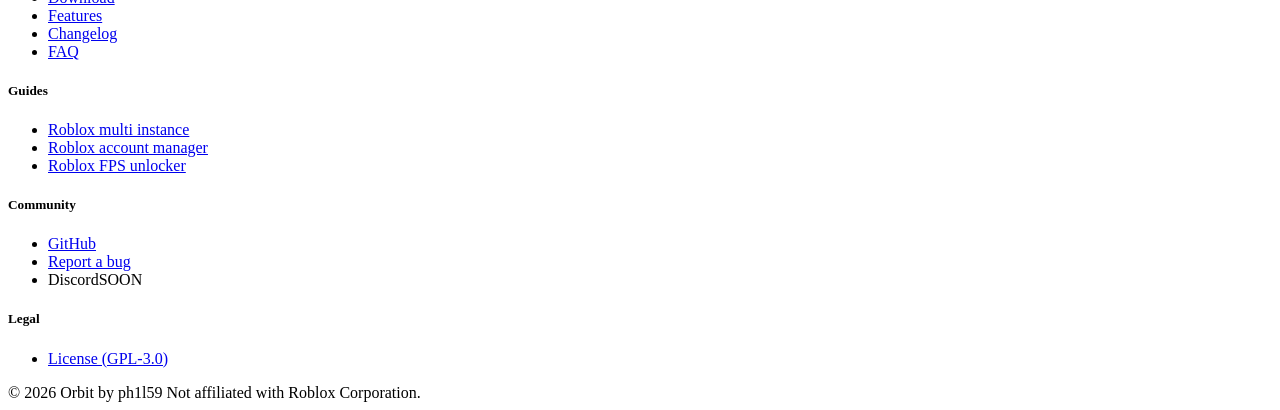
==== commit 9333855c: "v3.2.4: Arrange windows takes Roblox out of fullscreen - Fullscreen Roblox windows have no title bar" ====
--- a/website/index.html
+++ b/website/index.html
@@ -146,7 +146,7 @@
           </article>
           <article class="card reveal" style="--c:#a78bfa">
             <div class="media"><div class="art"><span class="ring"></span><svg><use href="#i-stack"/></svg></div></div>
-            <div class="body"><h4>Arrange windows</h4><p>One click shrinks every Roblox window and stacks them in the middle of your screen – another click puts them back.</p></div>
+            <div class="body"><h4>Arrange windows</h4><p>One click shrinks every Roblox window – even from fullscreen – and stacks them in the middle of your screen. Another click puts them back.</p></div>
           </article>
           <article class="card reveal" style="--c:#fbbf24">
             <div class="media"><div class="art"><span class="ring"></span><svg><use href="#i-cpu"/></svg></div></div>
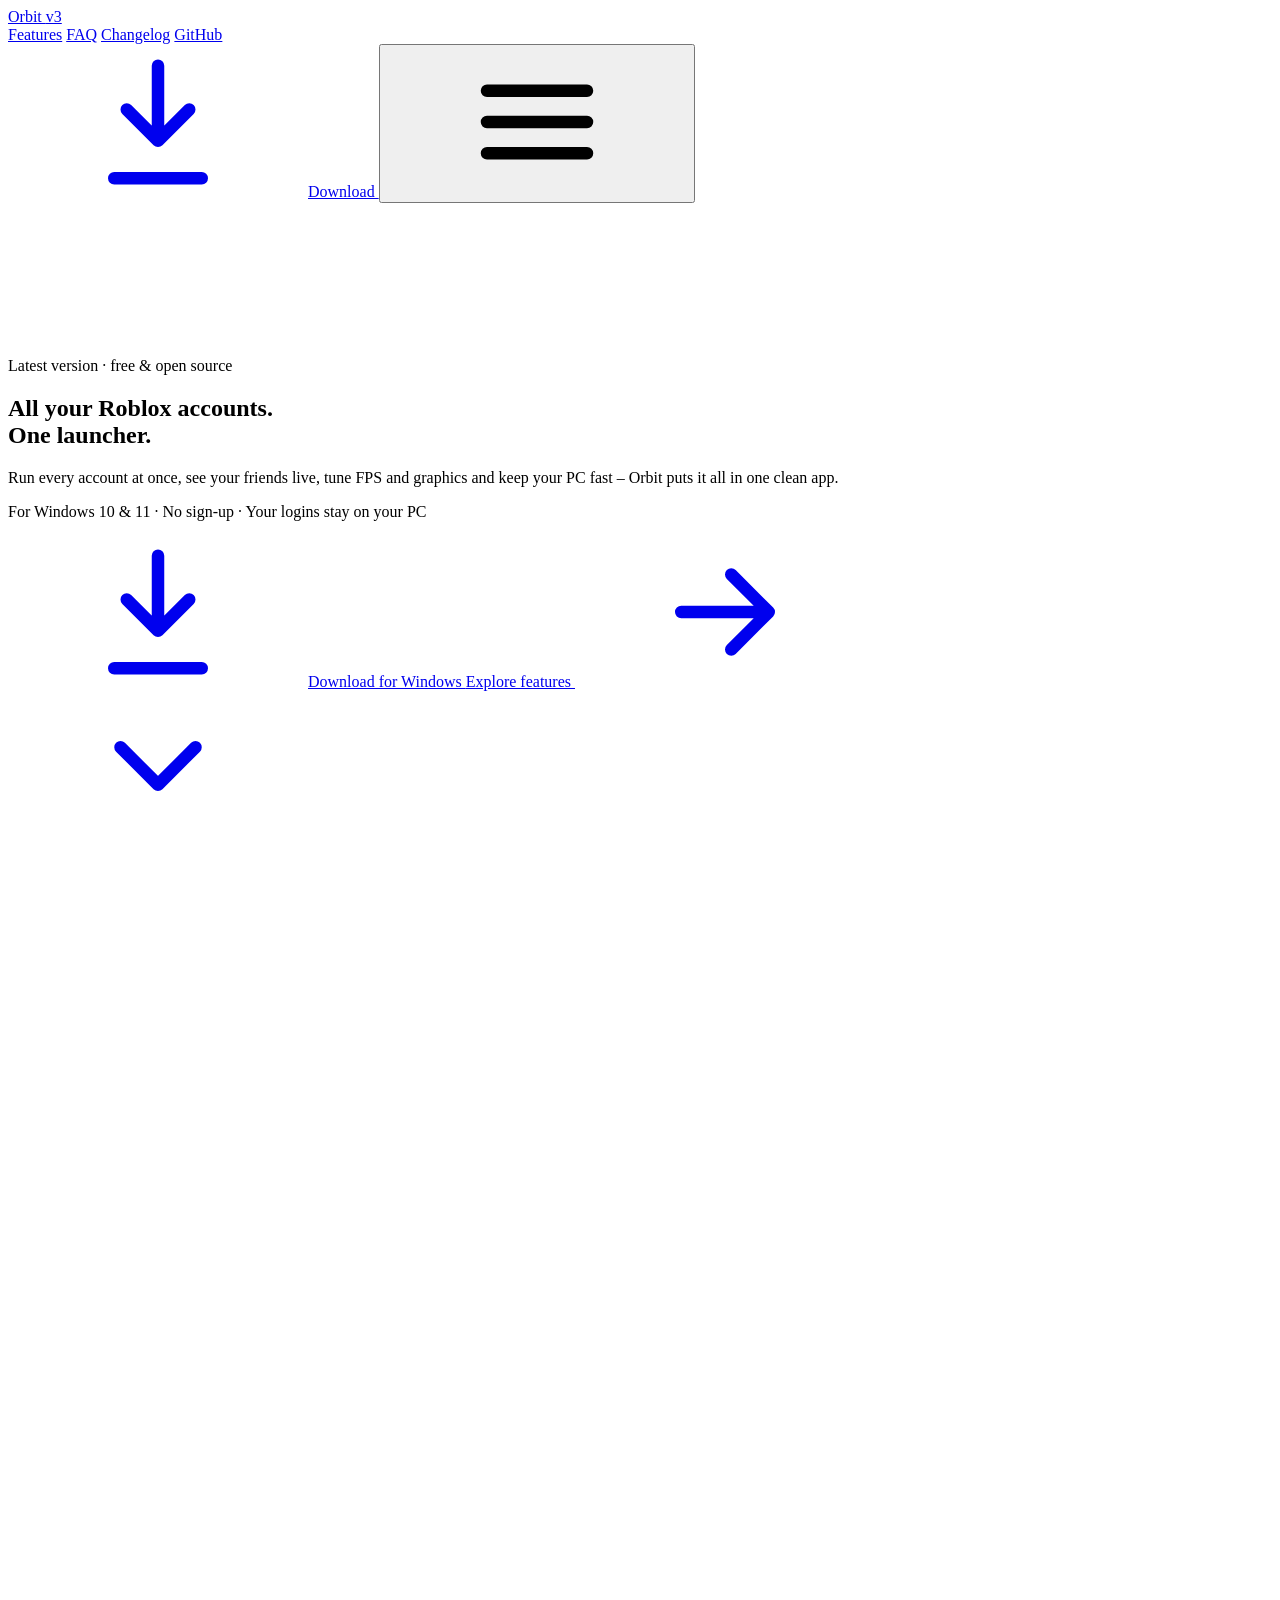
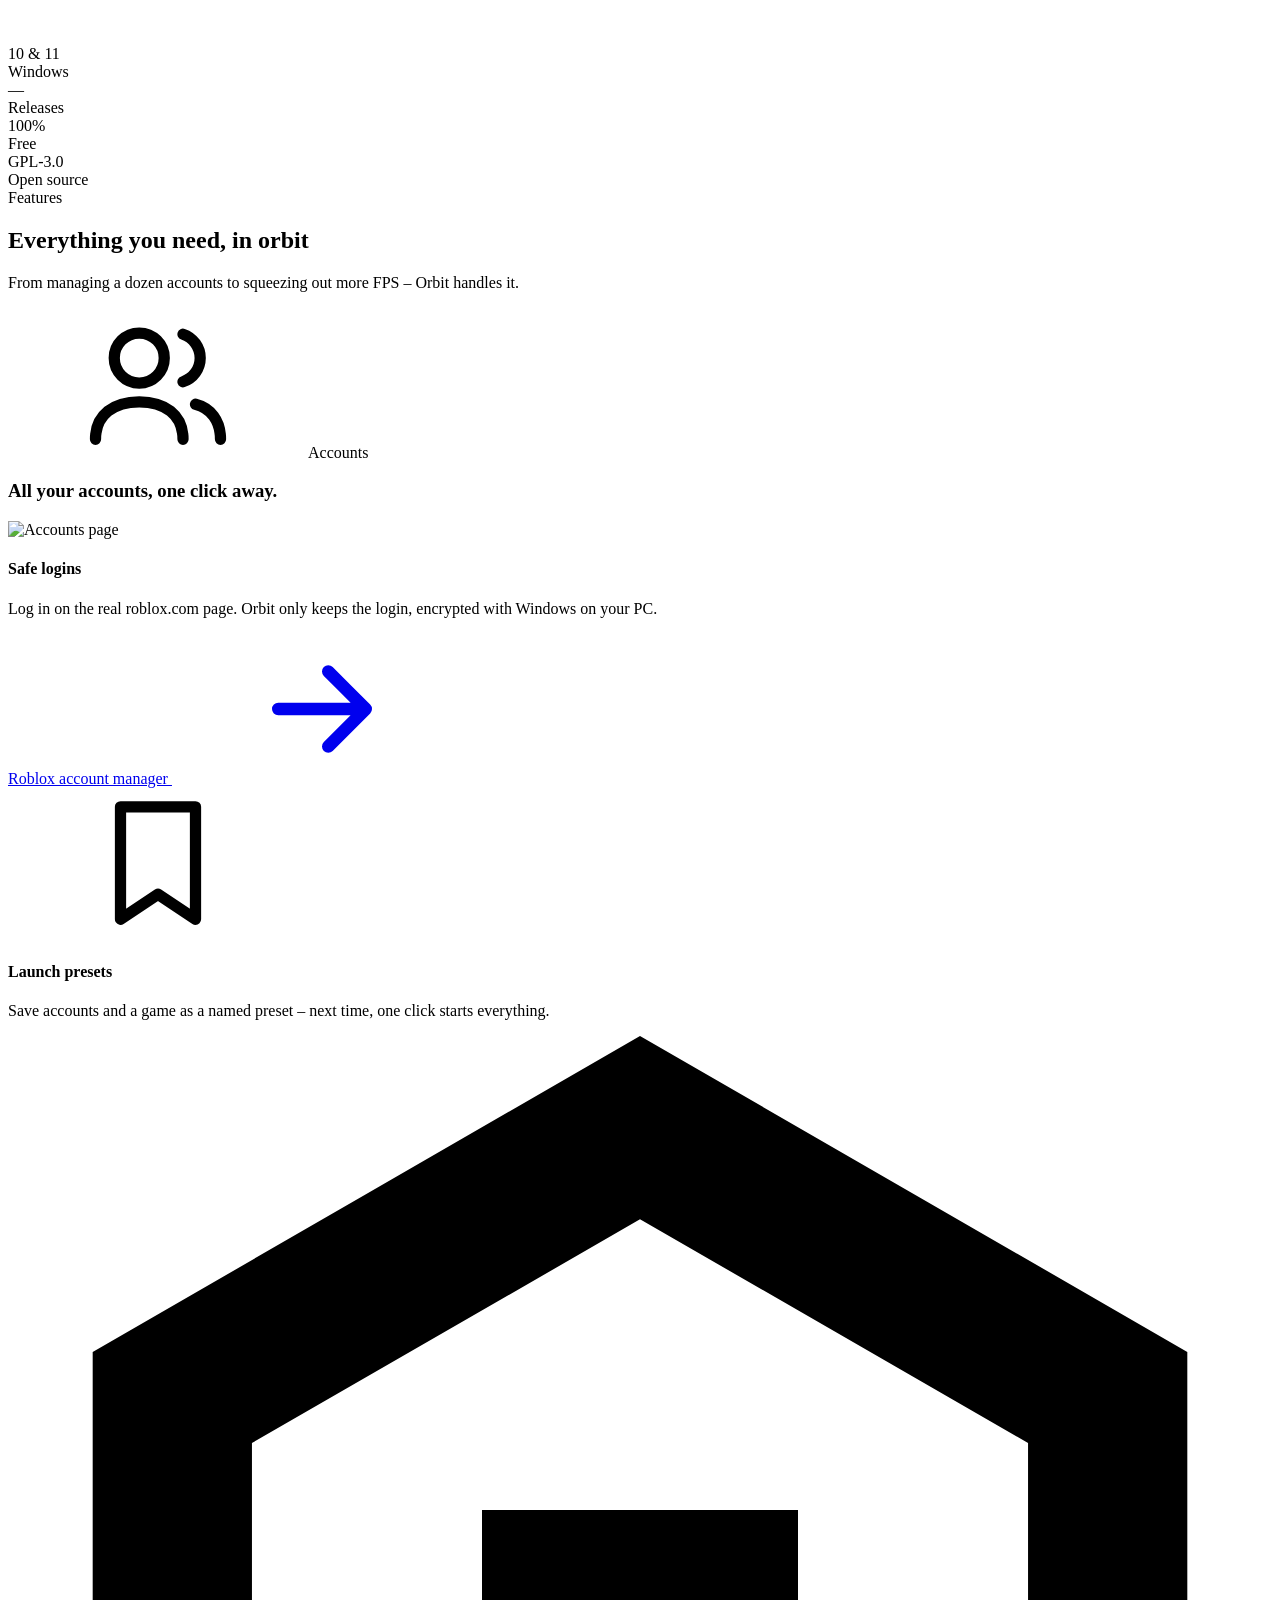
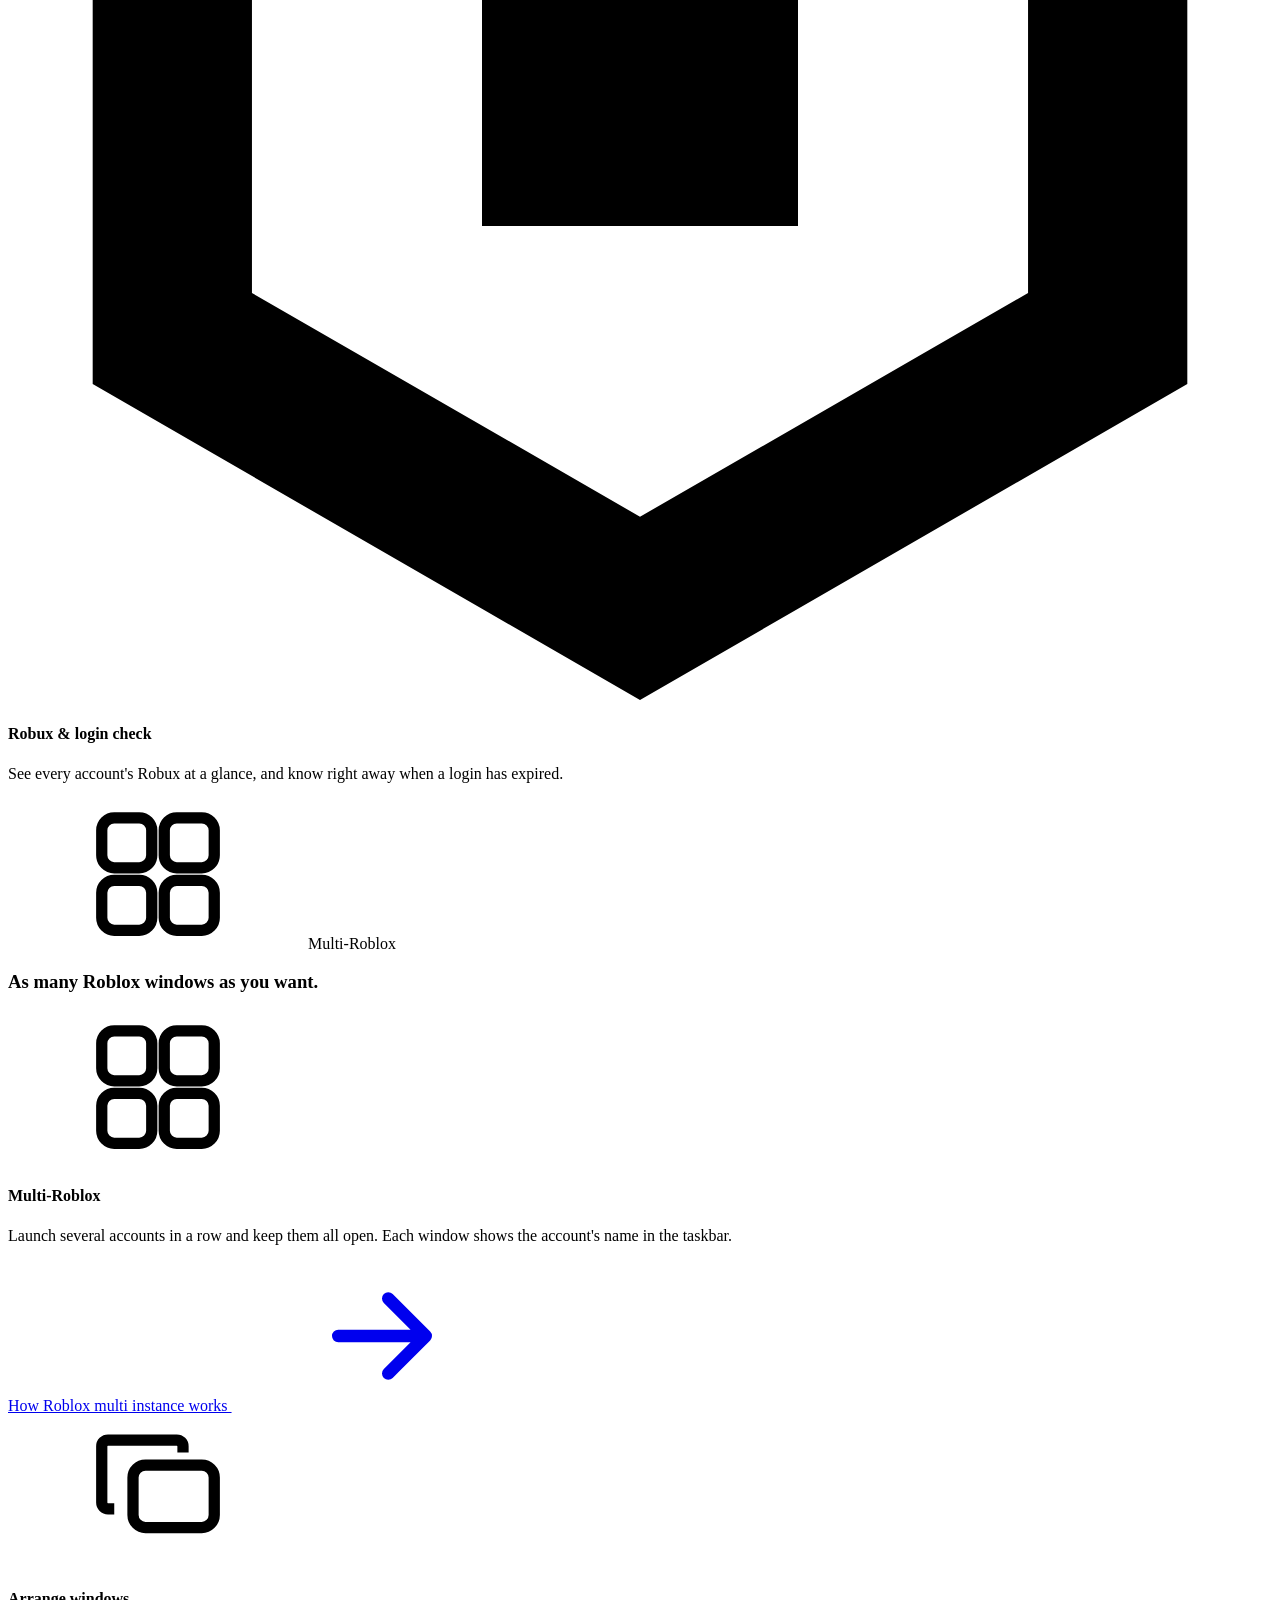
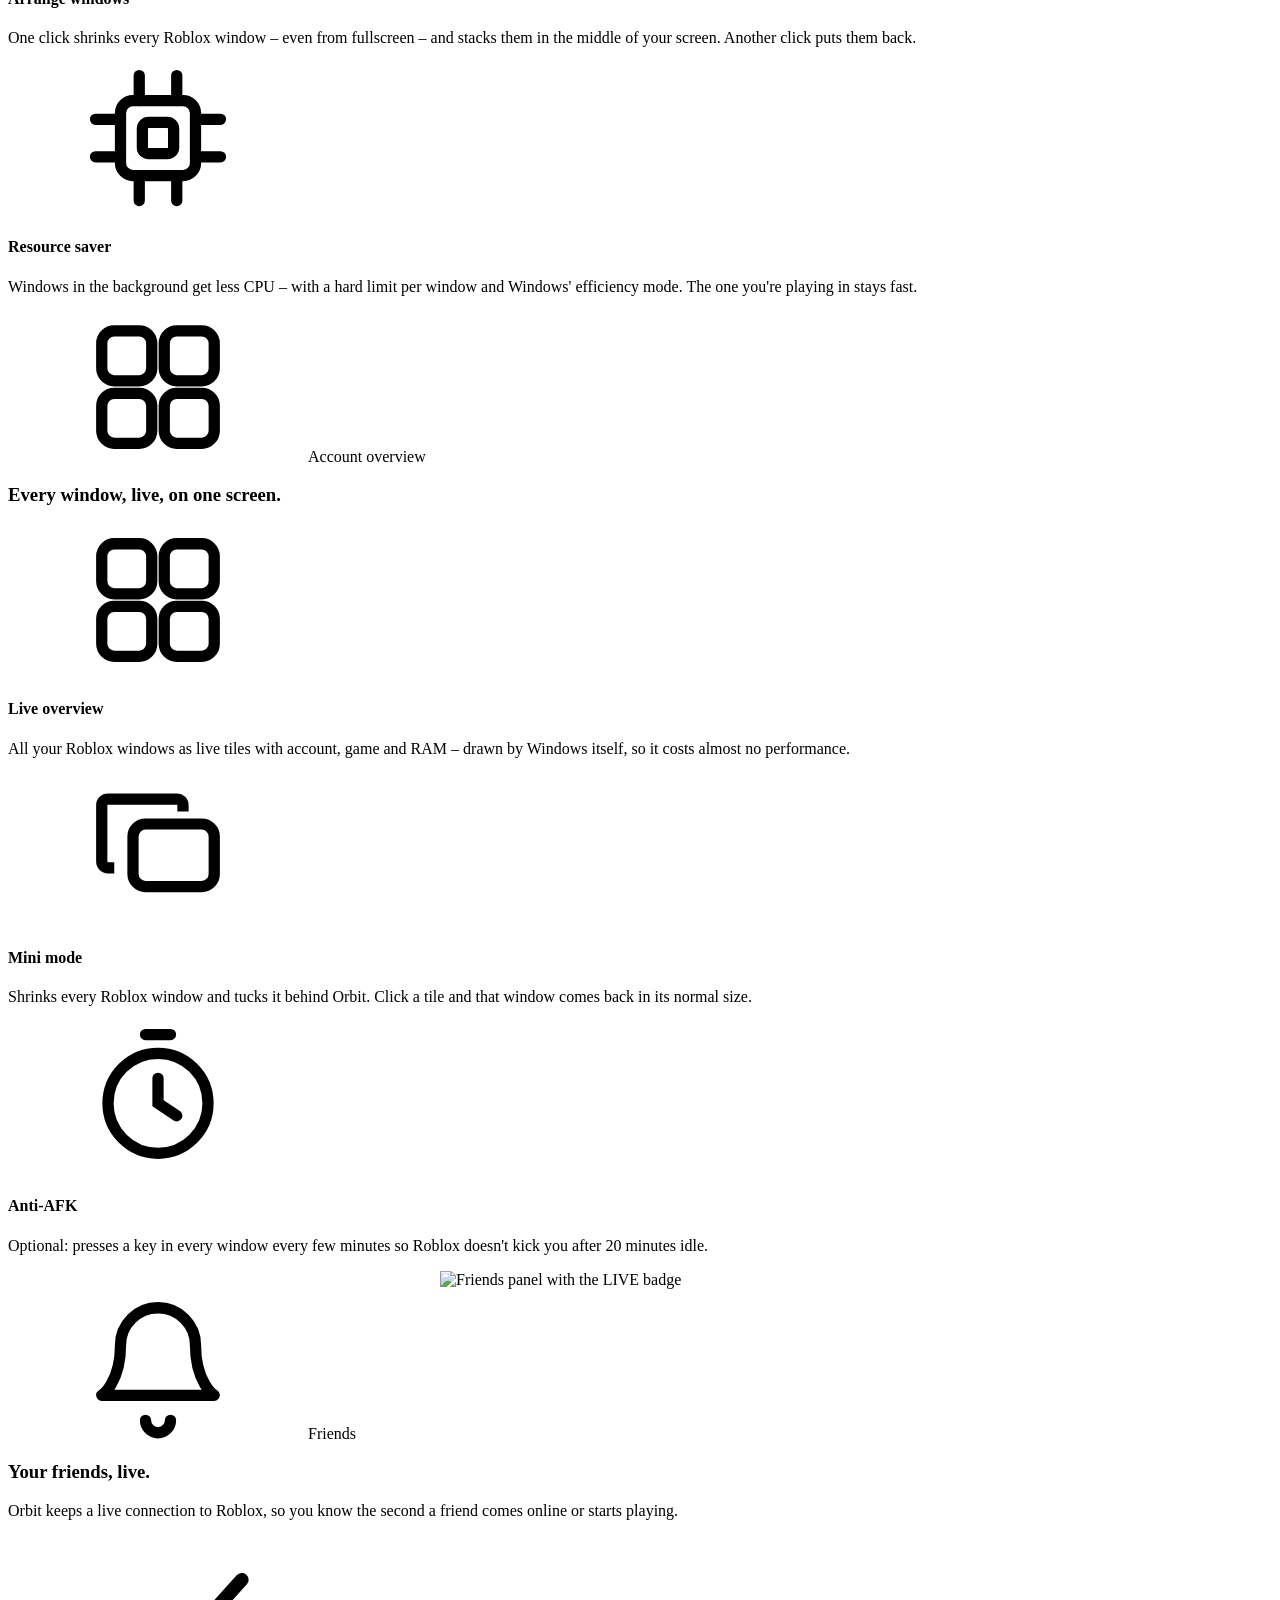
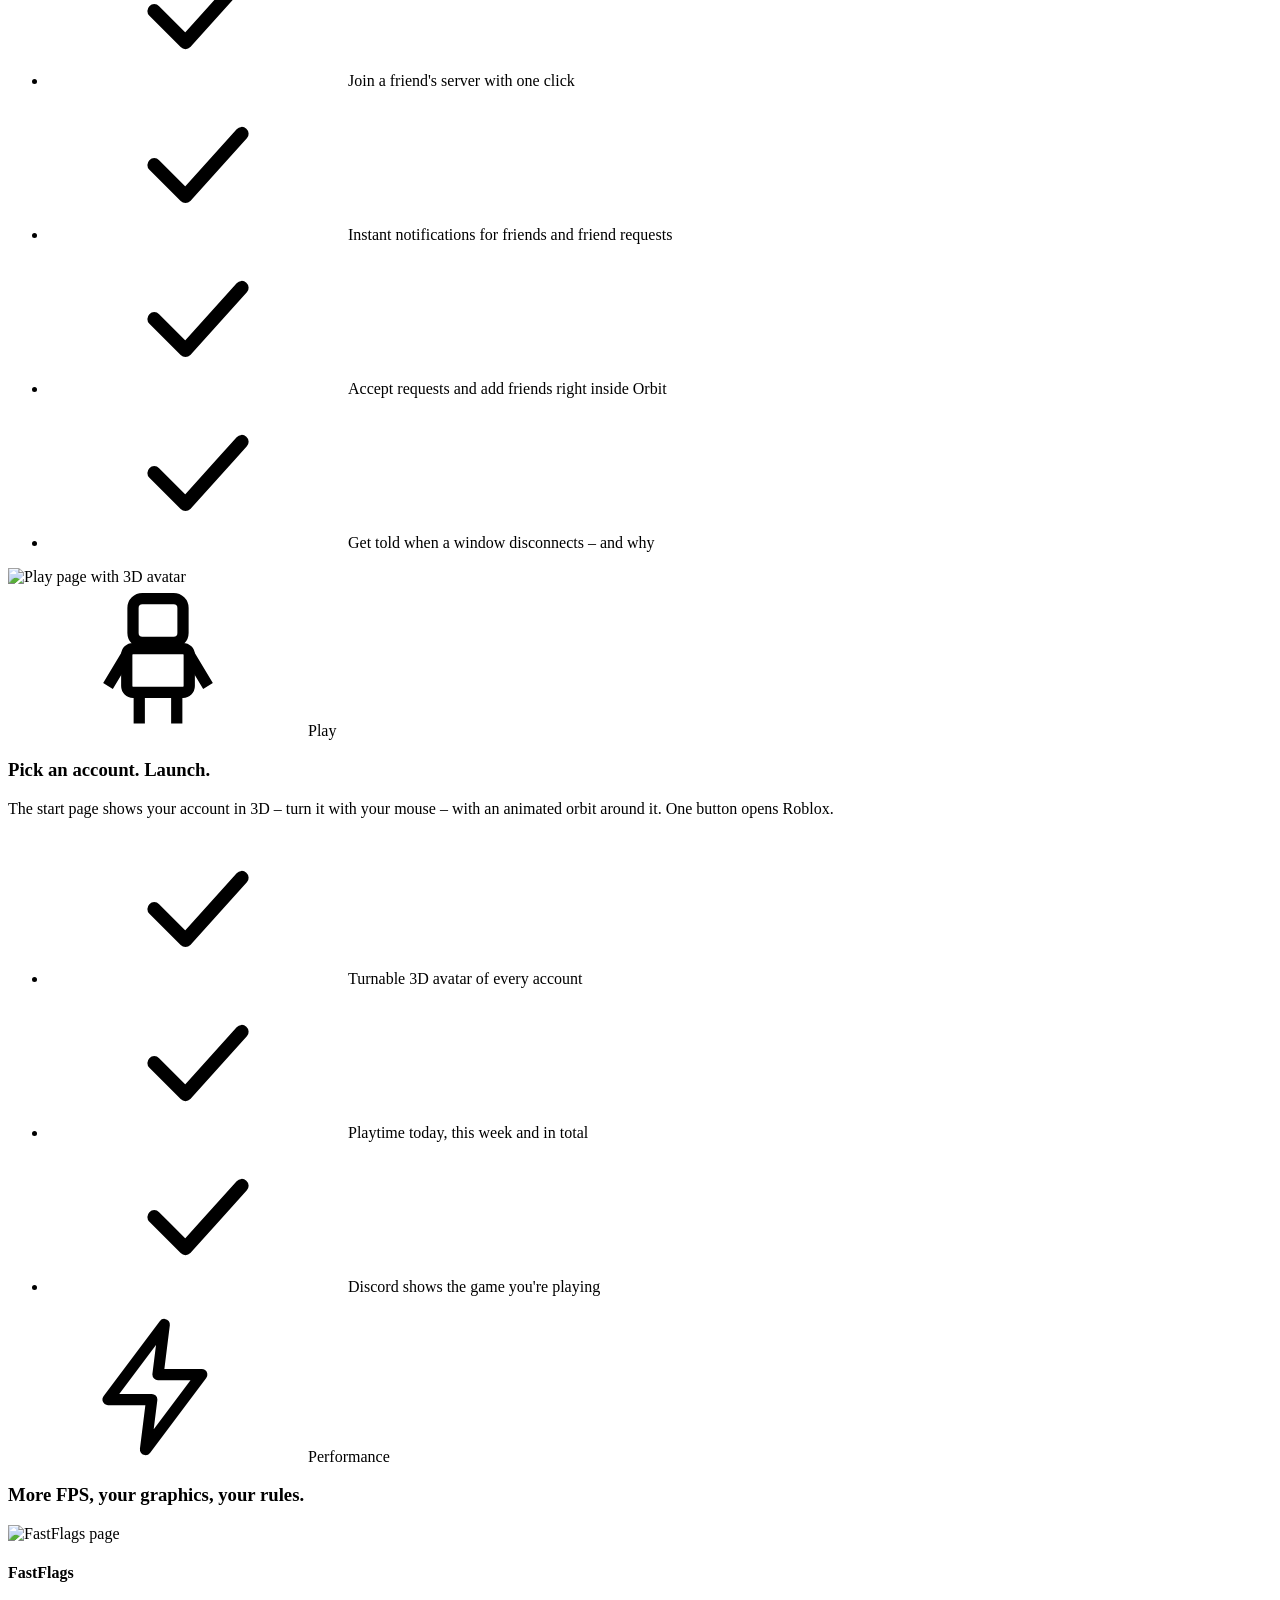
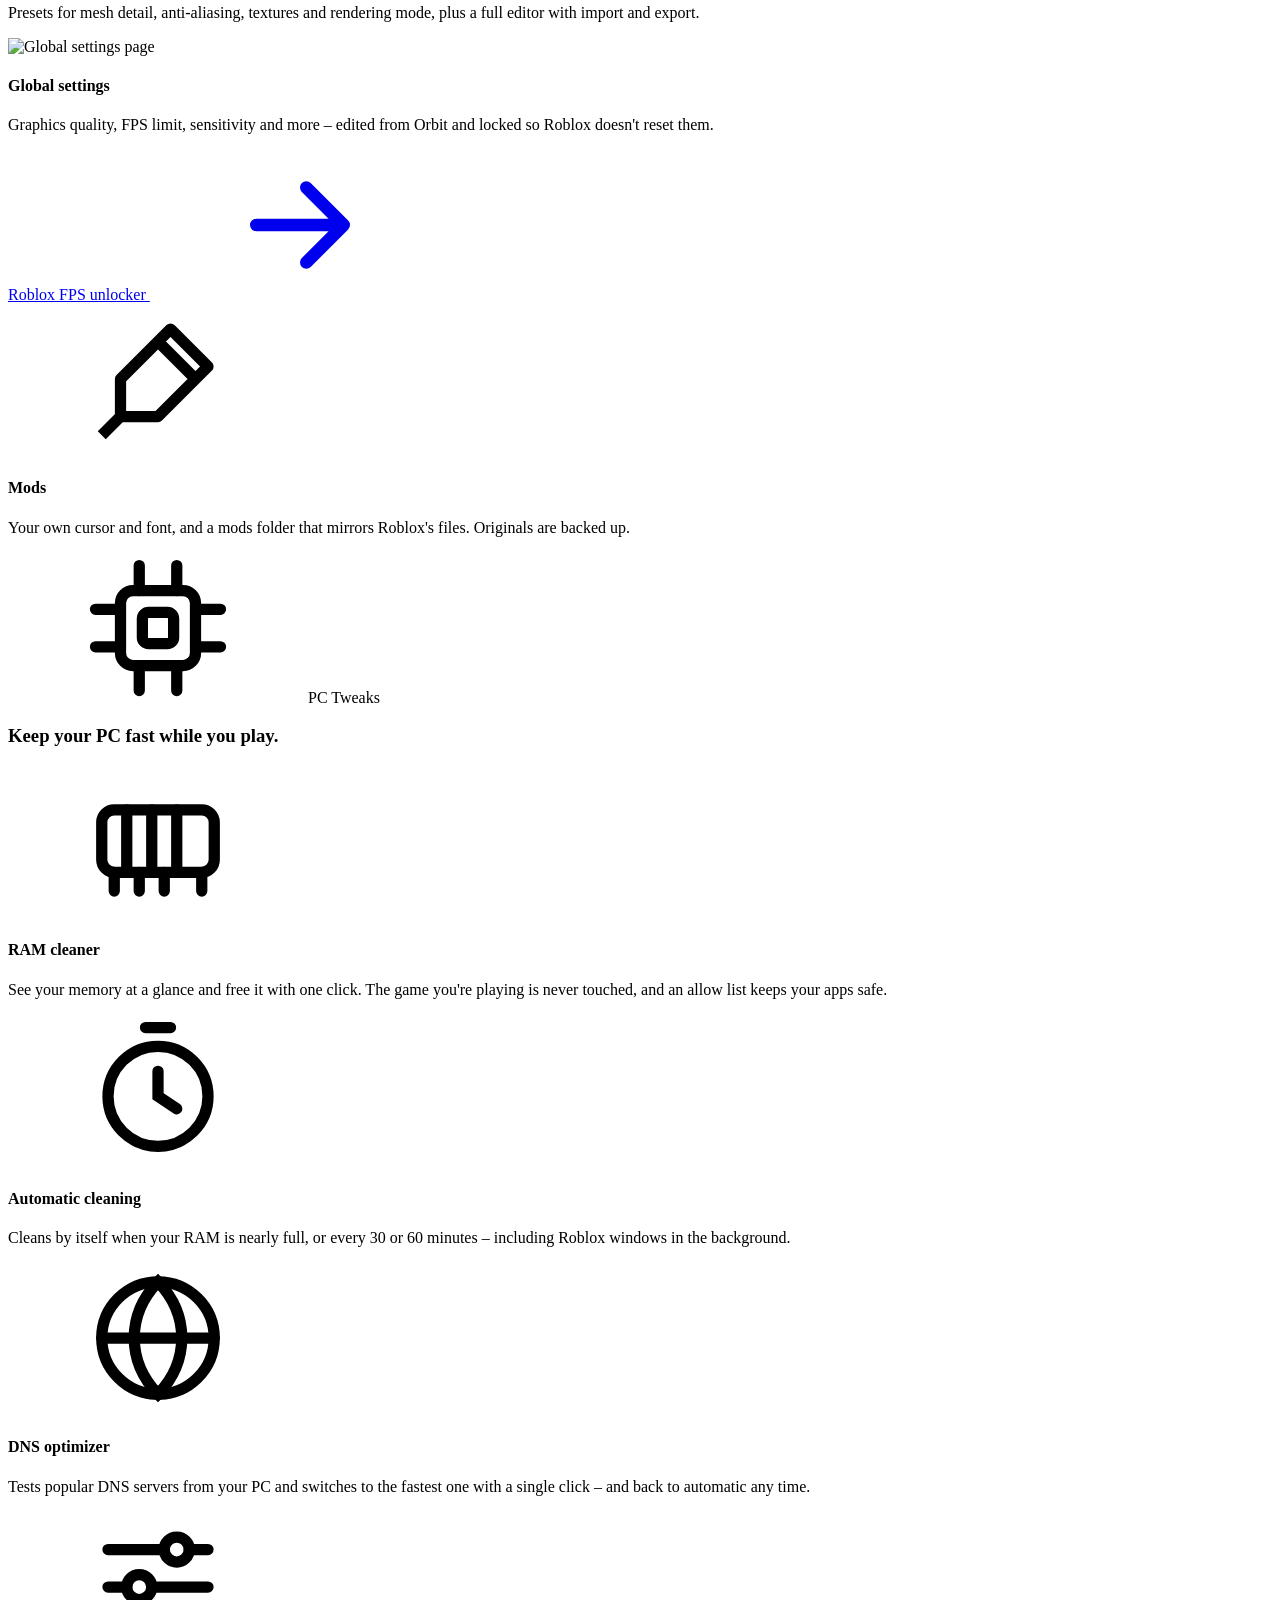
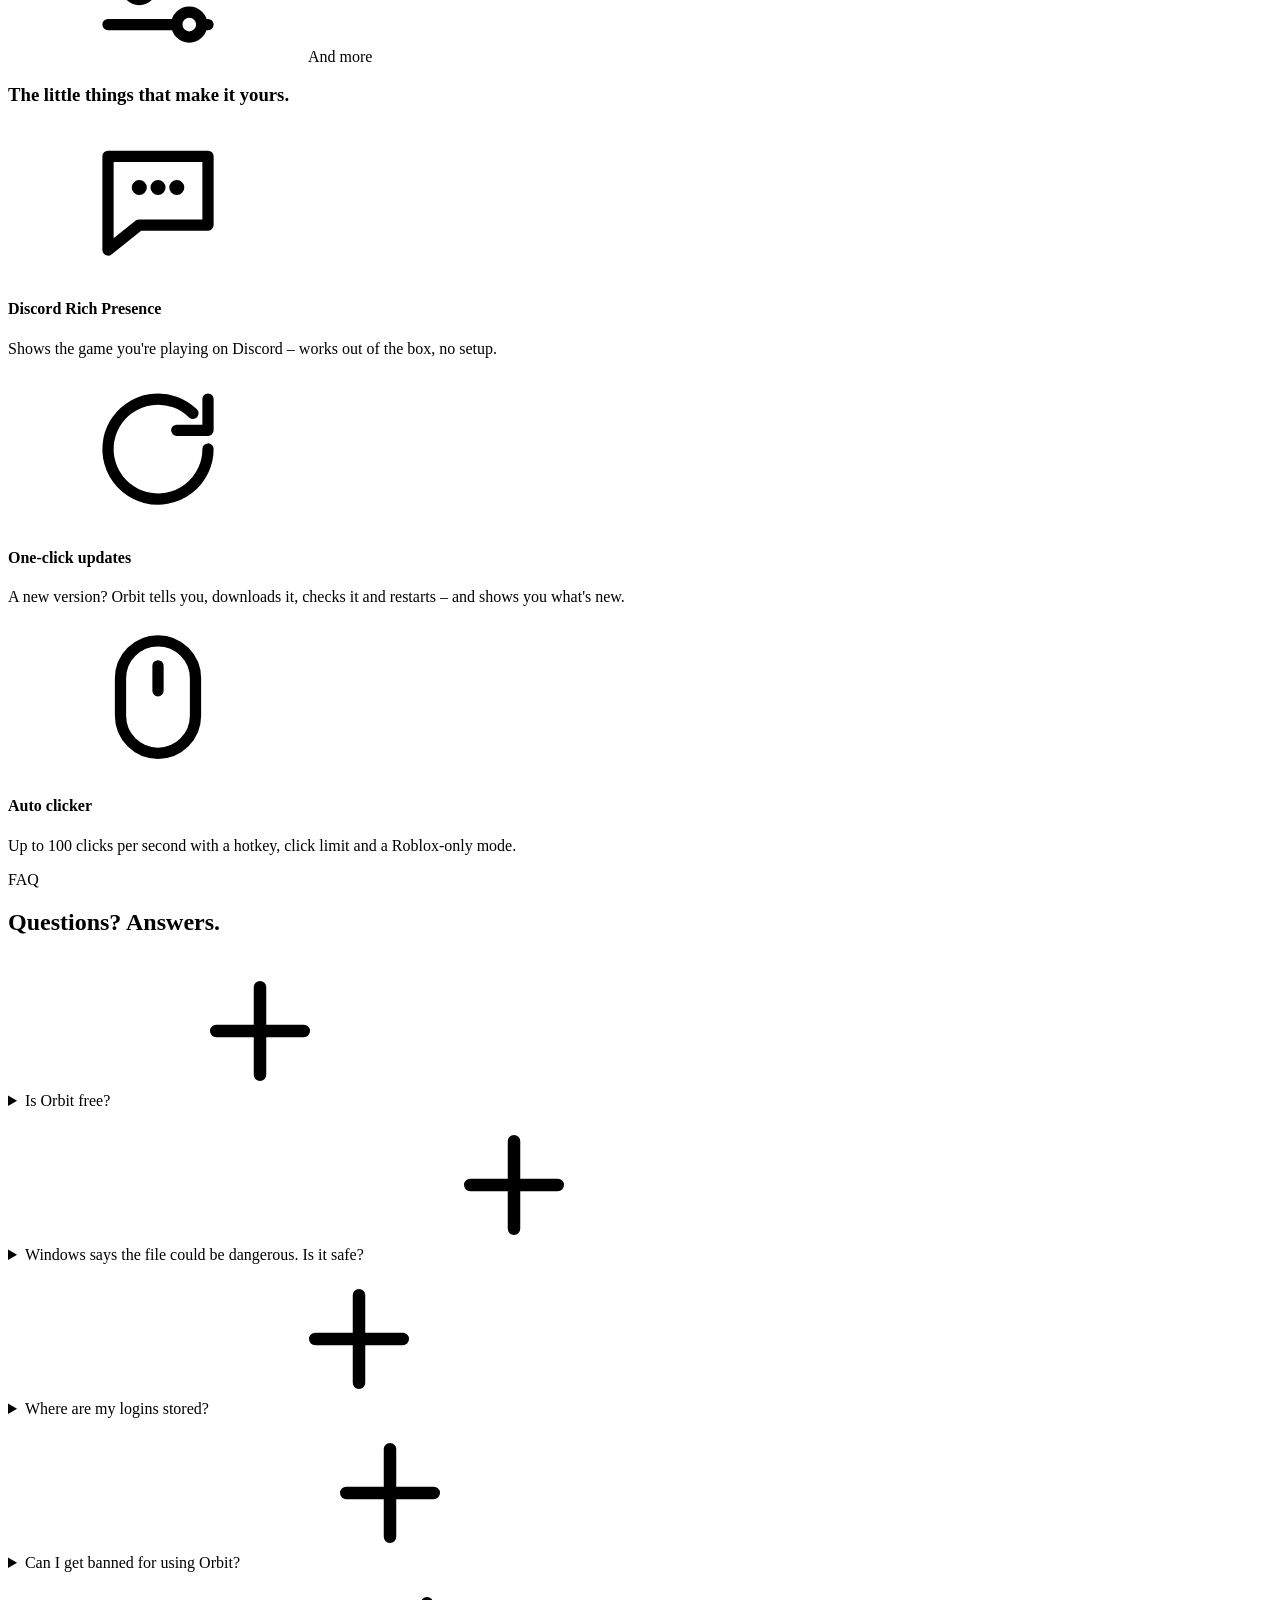
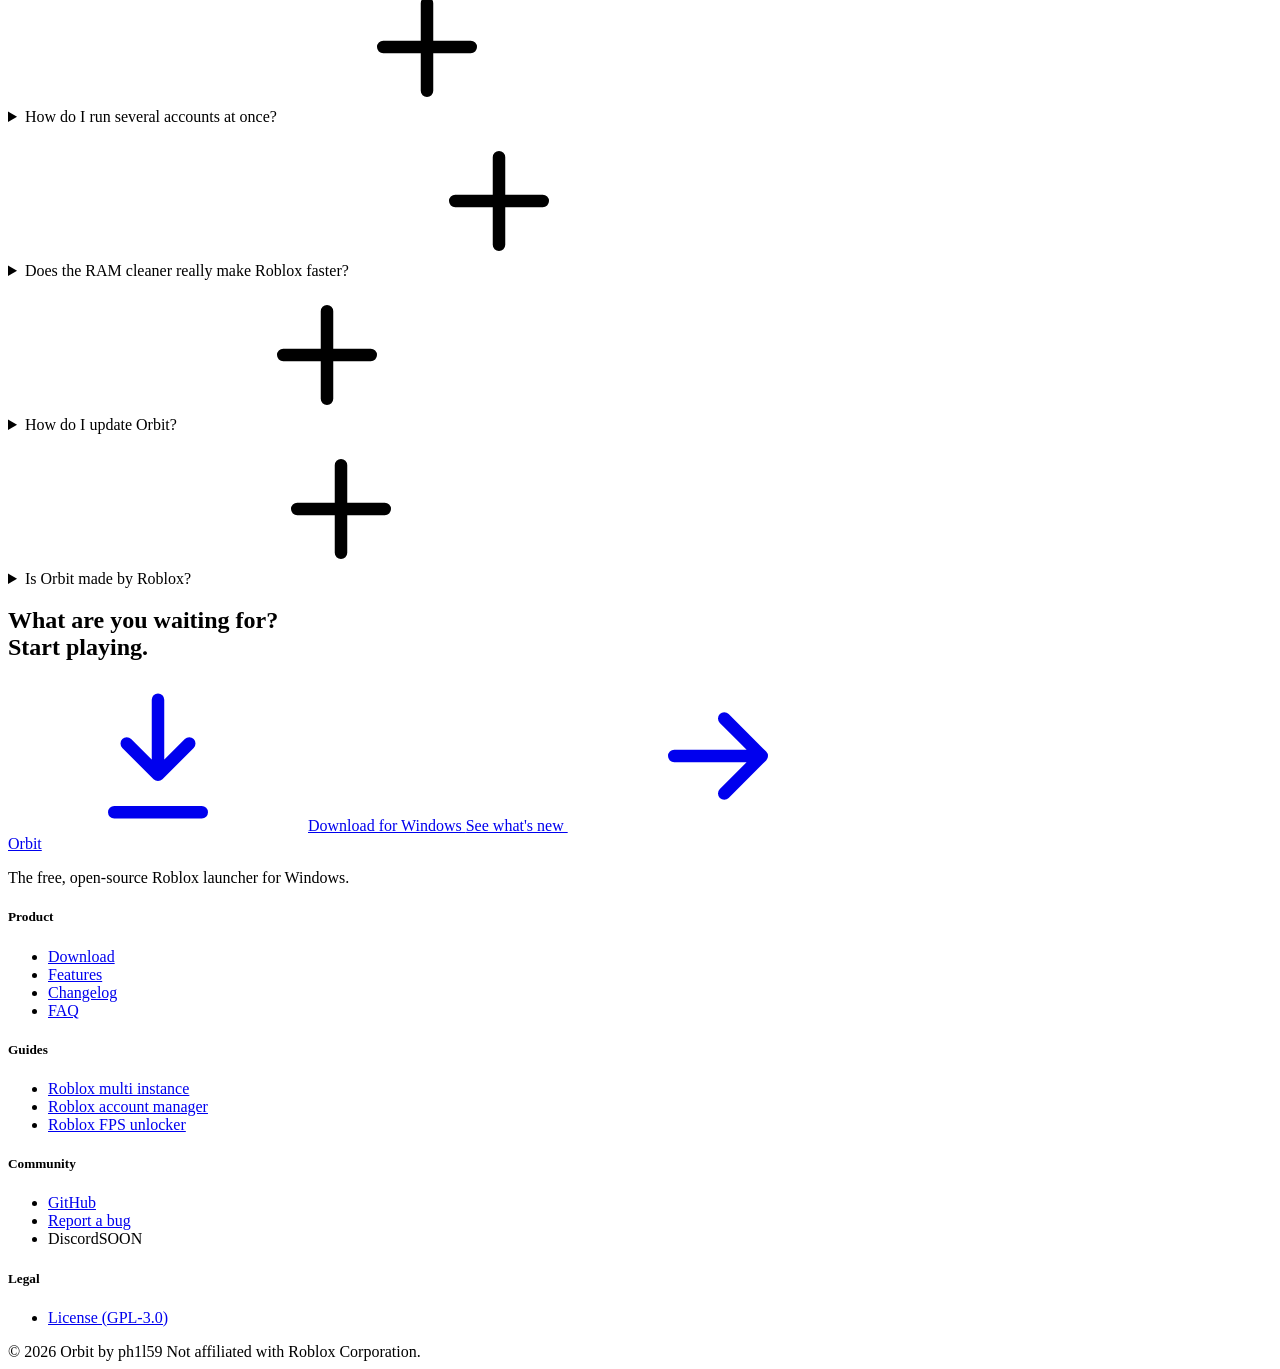
==== commit 0d5c9daf: "v3.3.0: Account overview, mini mode, CPU limit and Anti-AFK Account overview - New page with every o" ====
--- a/website/index.html
+++ b/website/index.html
@@ -150,7 +150,27 @@
           </article>
           <article class="card reveal" style="--c:#fbbf24">
             <div class="media"><div class="art"><span class="ring"></span><svg><use href="#i-cpu"/></svg></div></div>
-            <div class="body"><h4>Resource saver</h4><p>Windows in the background get less CPU, the one you're playing in stays fast. Orbit shows you that it's working.</p></div>
+            <div class="body"><h4>Resource saver</h4><p>Windows in the background get less CPU – with a hard limit per window and Windows' efficiency mode. The one you're playing in stays fast.</p></div>
+          </article>
+        </div>
+      </div>
+
+      <!-- Account overview -->
+      <div class="category">
+        <span class="tag reveal" style="--c:#c084fc"><svg><use href="#i-grid"/></svg>Account overview</span>
+        <h3 class="reveal">Every window, live, on one screen.</h3>
+        <div class="cards">
+          <article class="card reveal" style="--c:#c084fc">
+            <div class="media"><div class="art"><span class="ring"></span><svg><use href="#i-grid"/></svg></div></div>
+            <div class="body"><h4>Live overview</h4><p>All your Roblox windows as live tiles with account, game and RAM – drawn by Windows itself, so it costs almost no performance.</p></div>
+          </article>
+          <article class="card reveal" style="--c:#60a5fa">
+            <div class="media"><div class="art"><span class="ring"></span><svg><use href="#i-stack"/></svg></div></div>
+            <div class="body"><h4>Mini mode</h4><p>Shrinks every Roblox window and tucks it behind Orbit. Click a tile and that window comes back in its normal size.</p></div>
+          </article>
+          <article class="card reveal" style="--c:#4ade80">
+            <div class="media"><div class="art"><span class="ring"></span><svg><use href="#i-clock"/></svg></div></div>
+            <div class="body"><h4>Anti-AFK</h4><p>Optional: presses a key in every window every few minutes so Roblox doesn't kick you after 20 minutes idle.</p></div>
           </article>
         </div>
       </div>
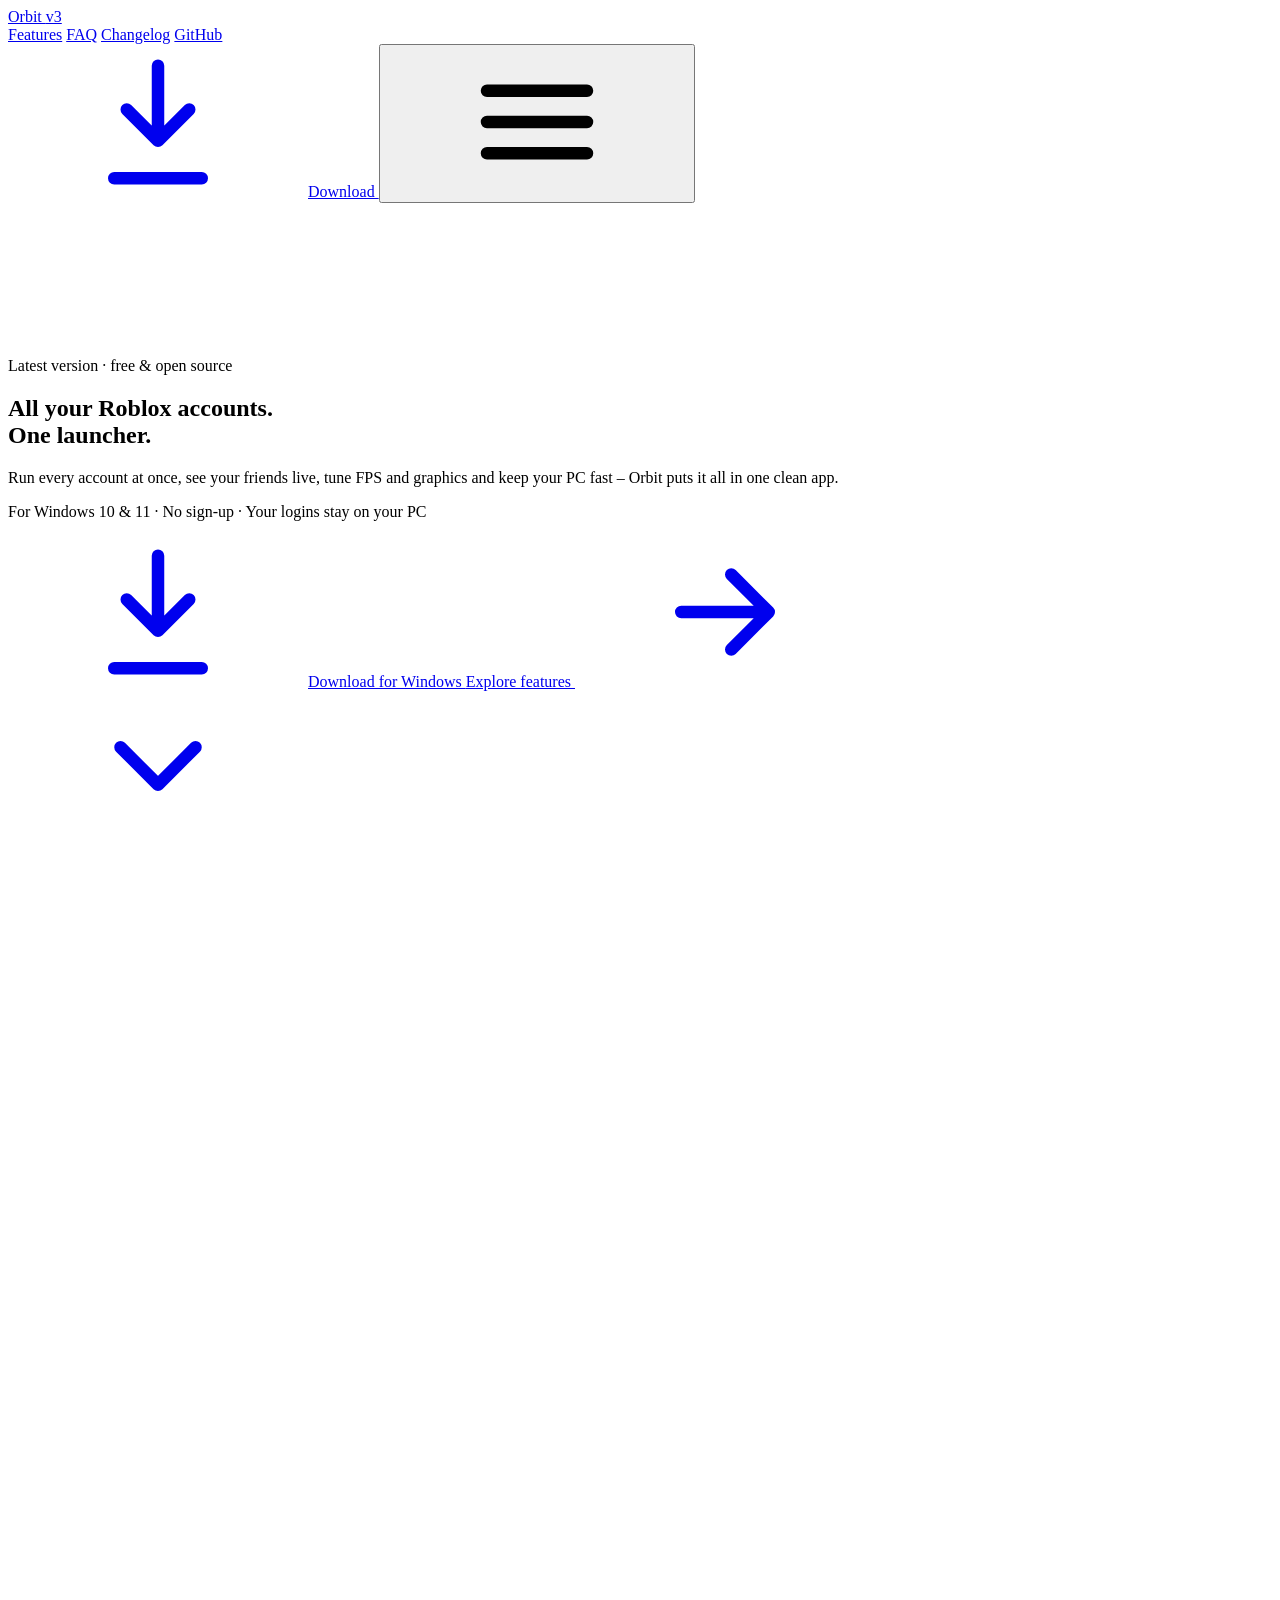
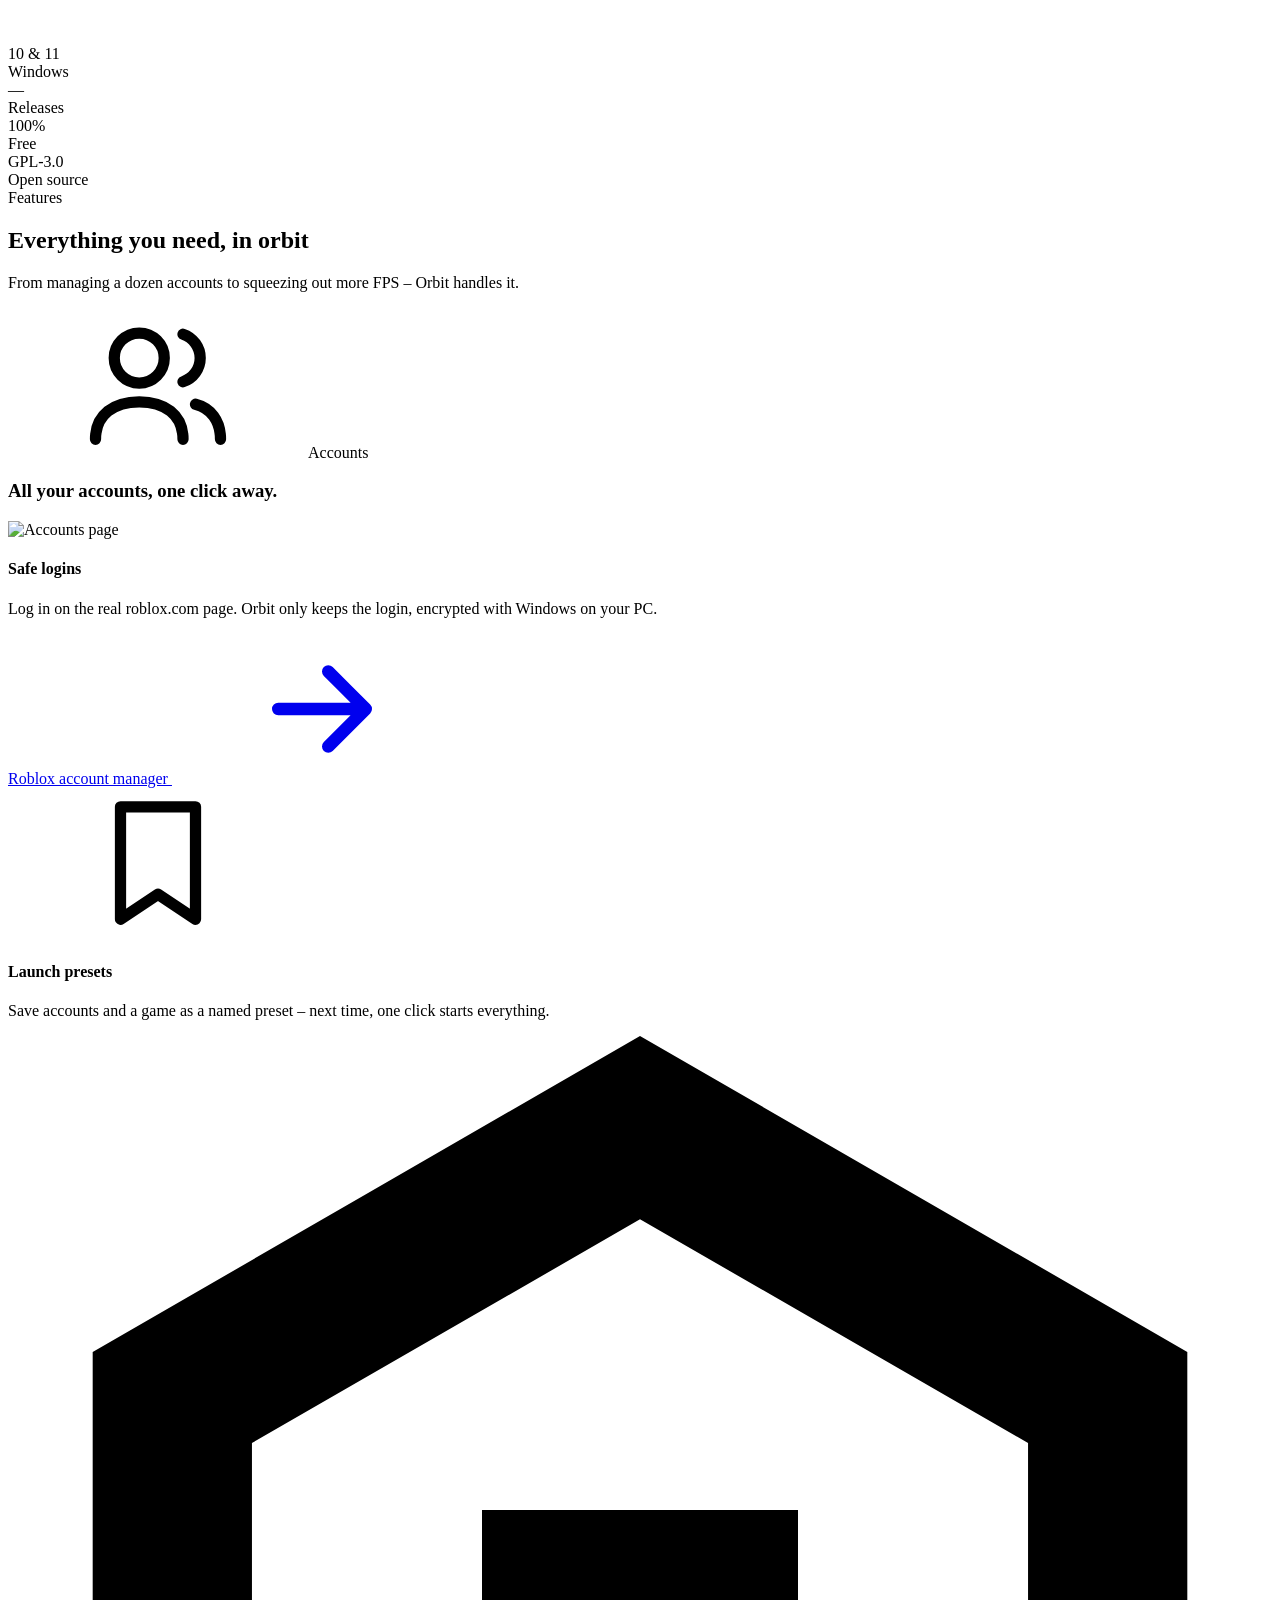
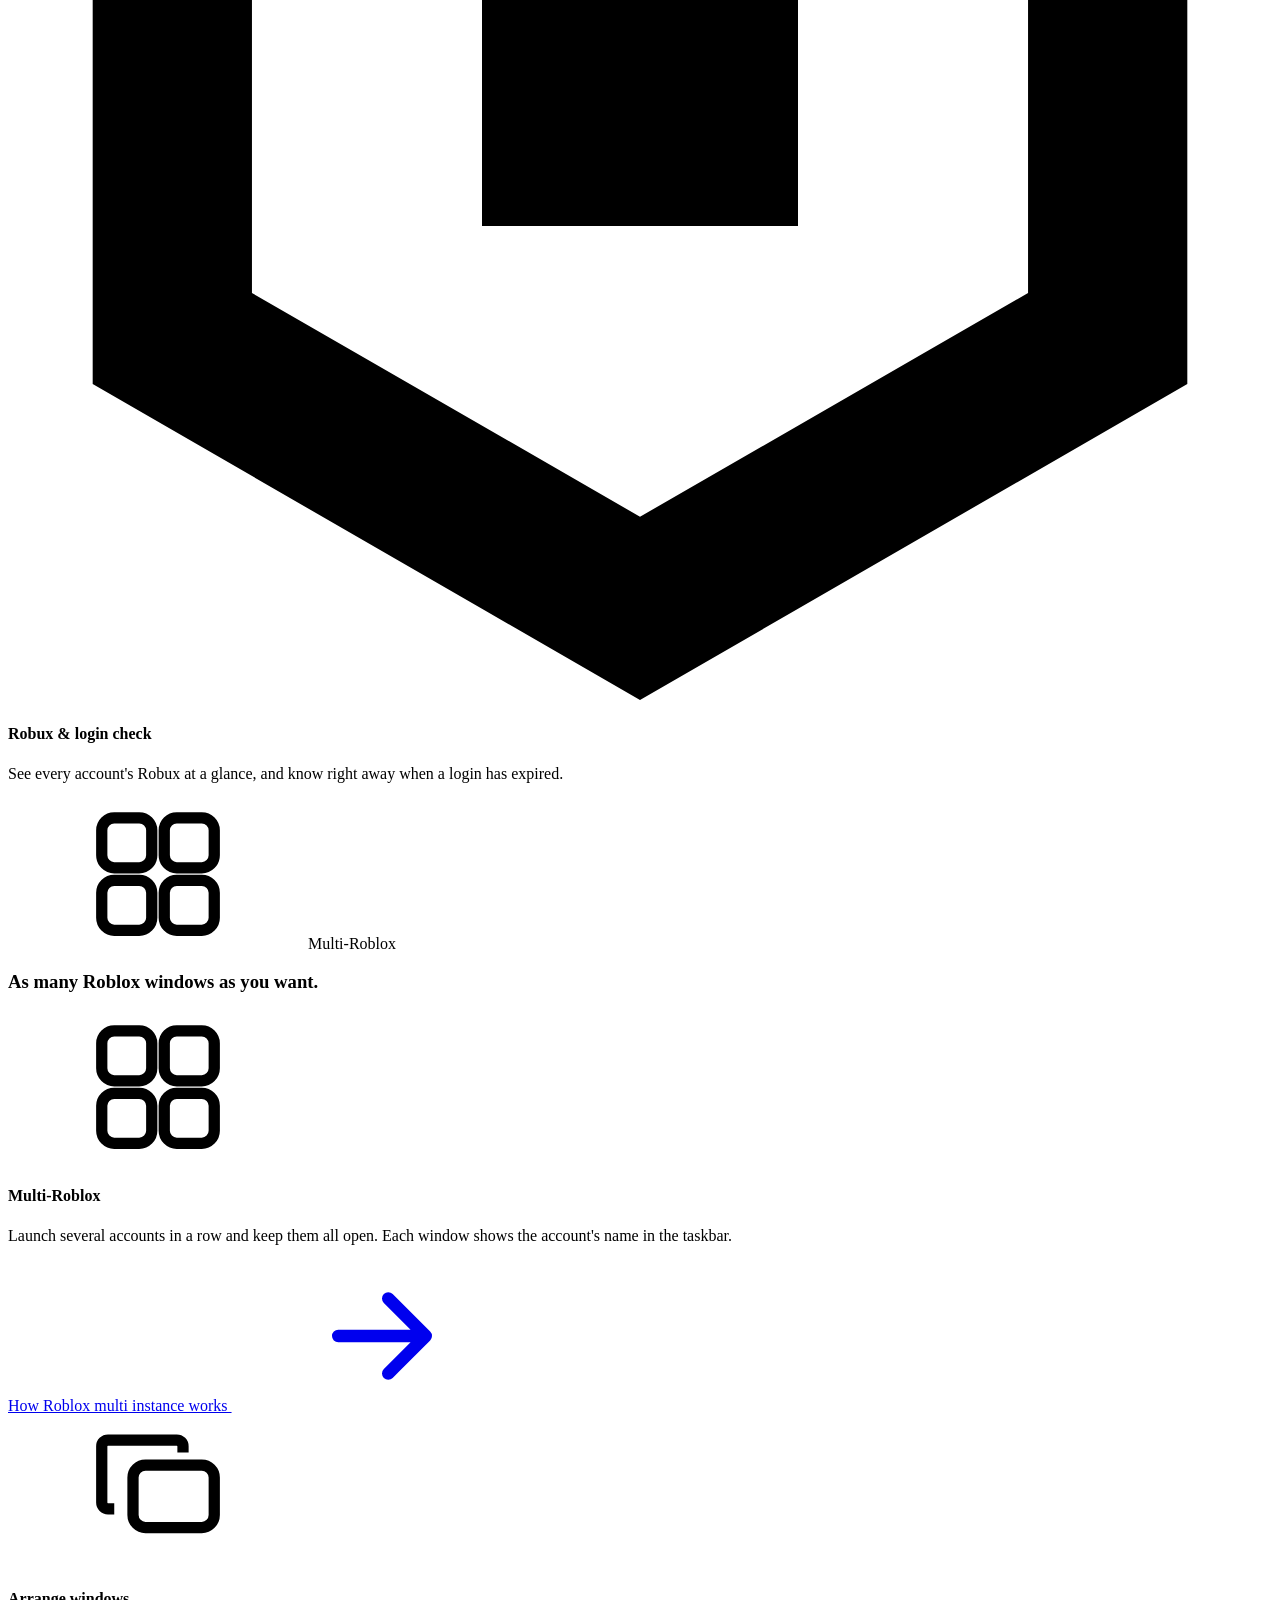
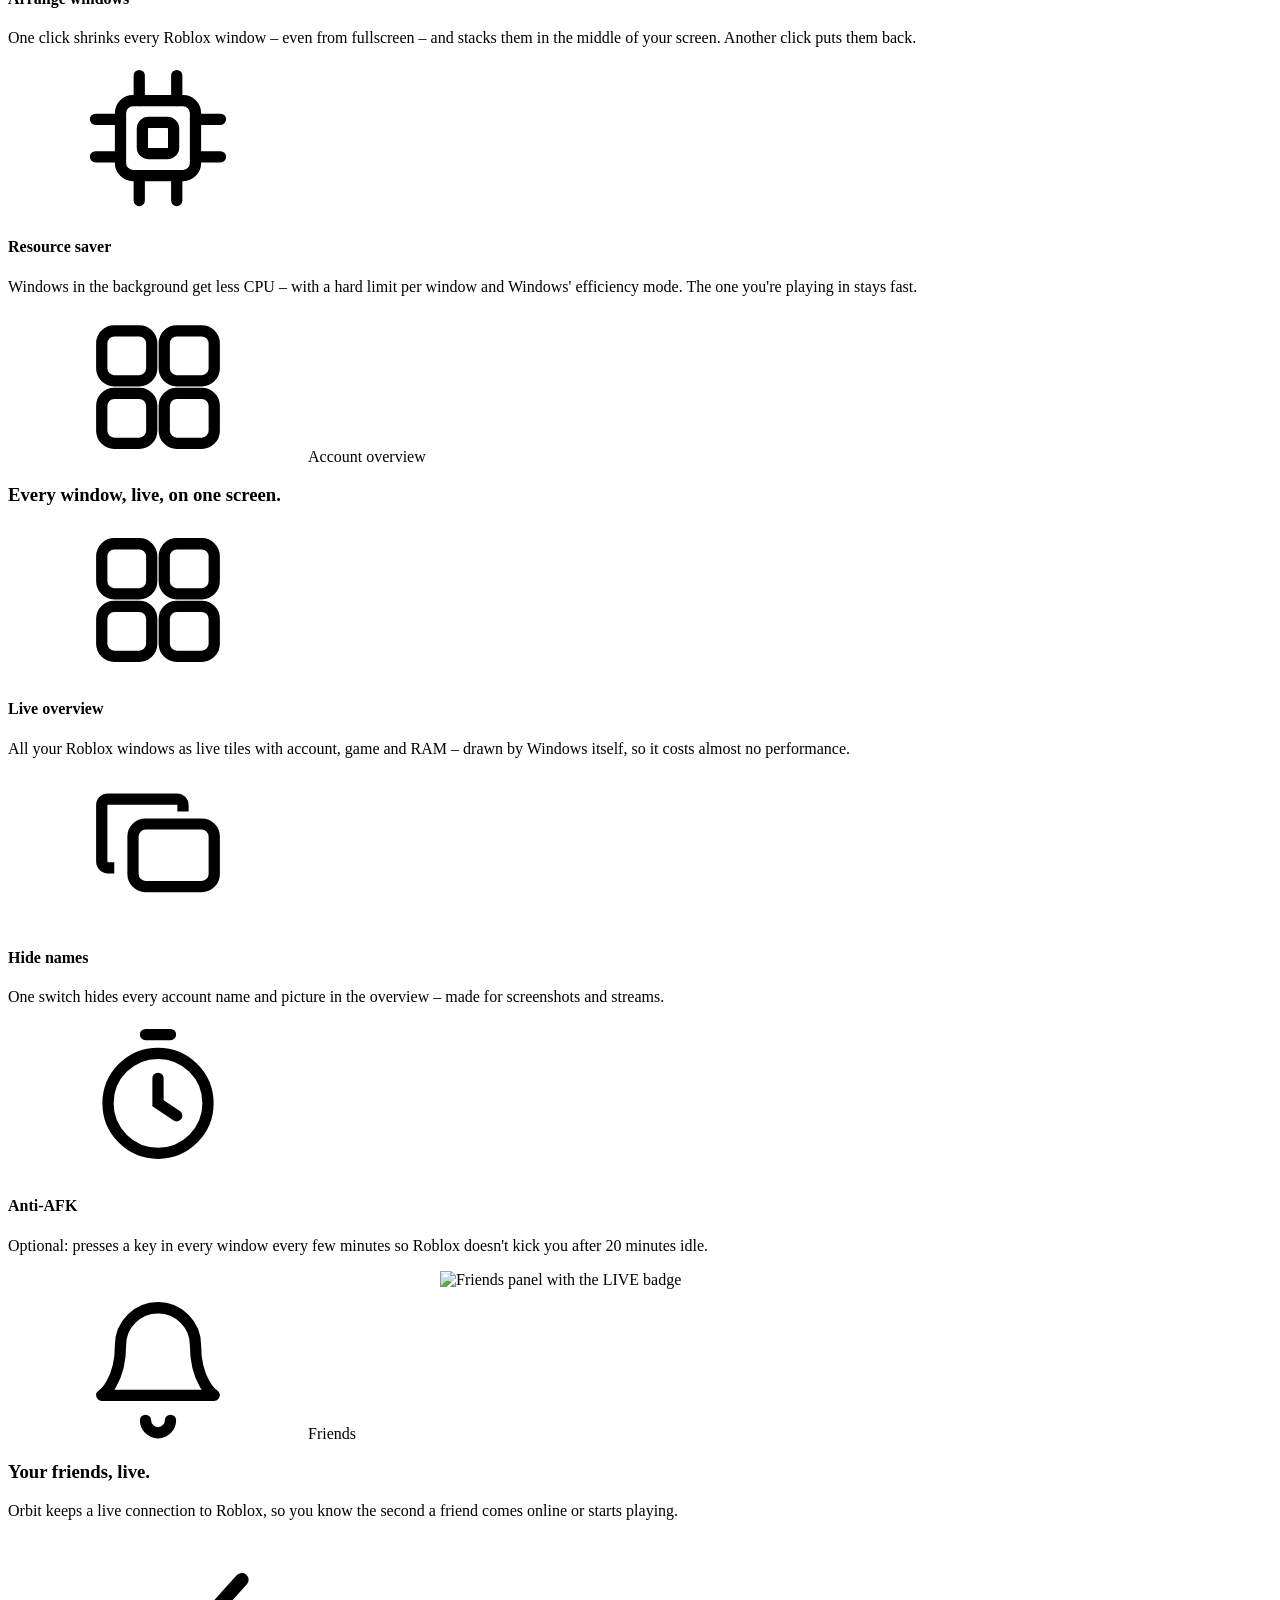
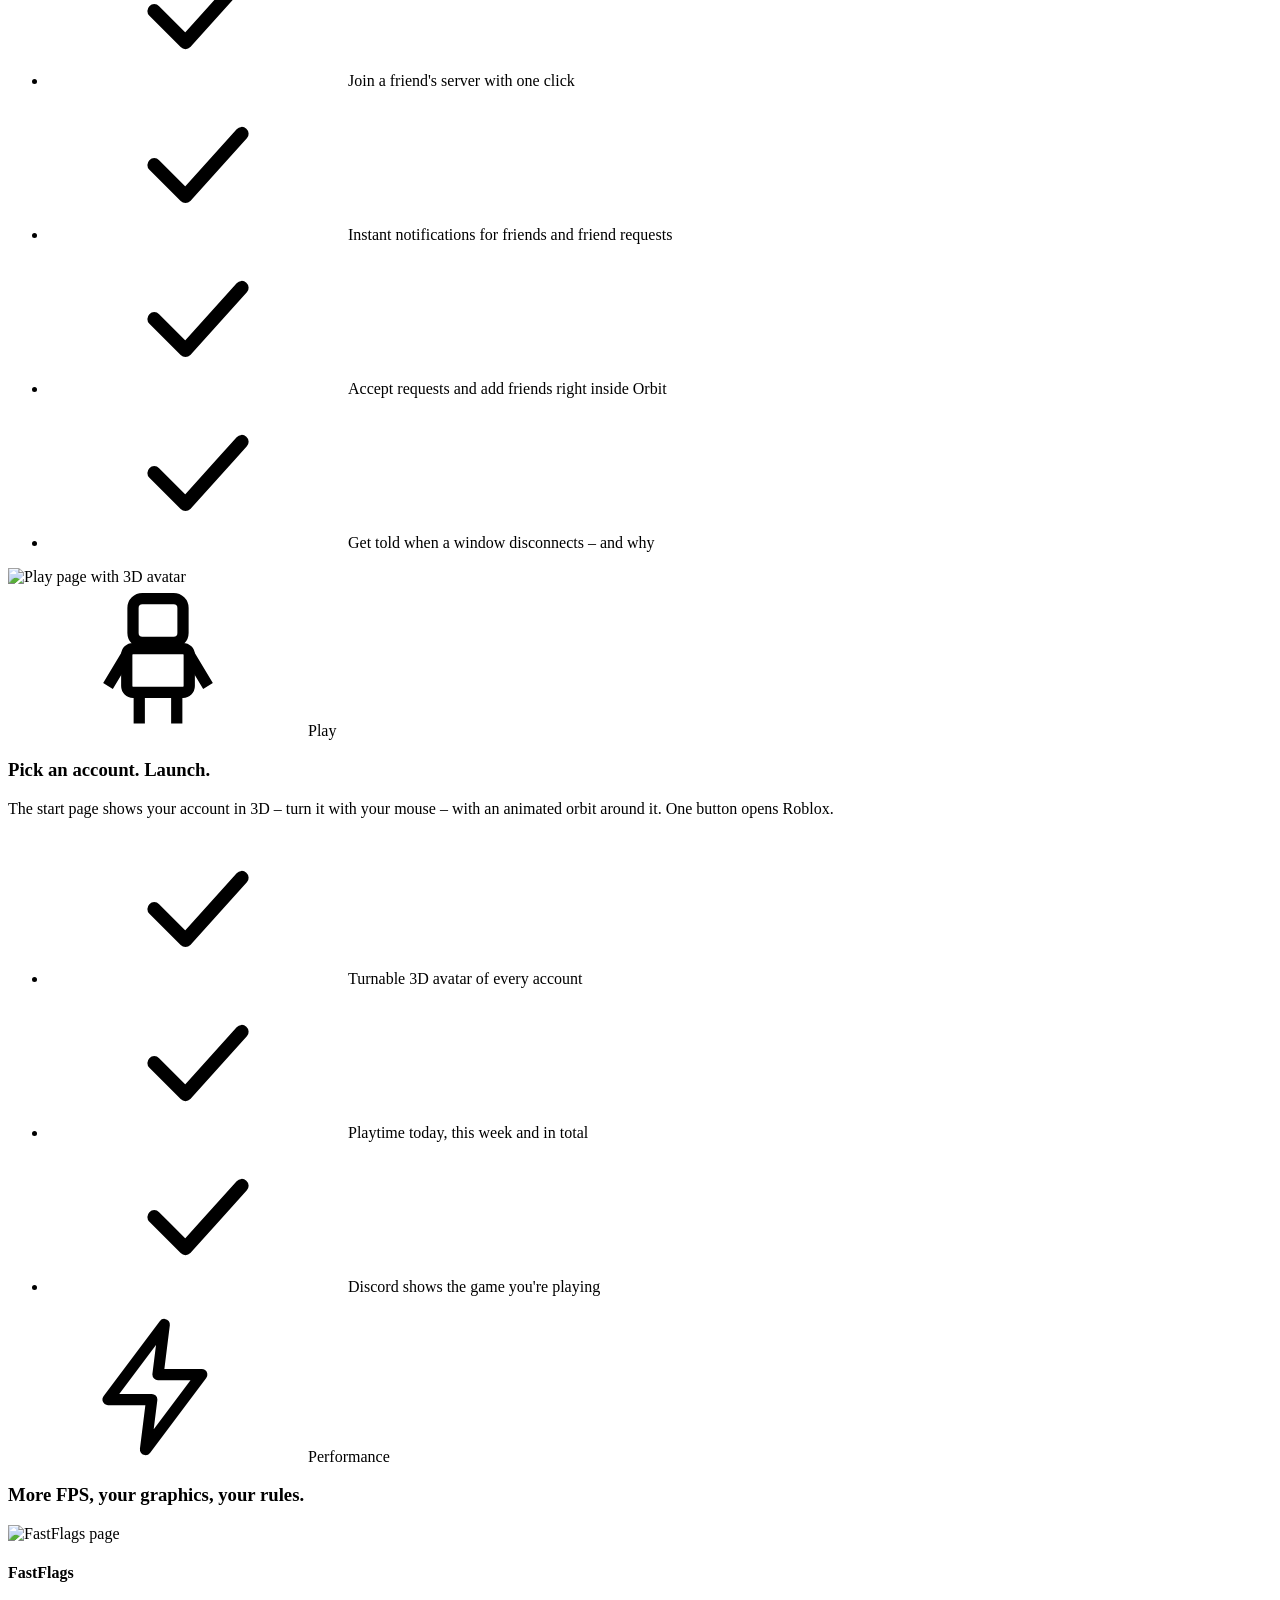
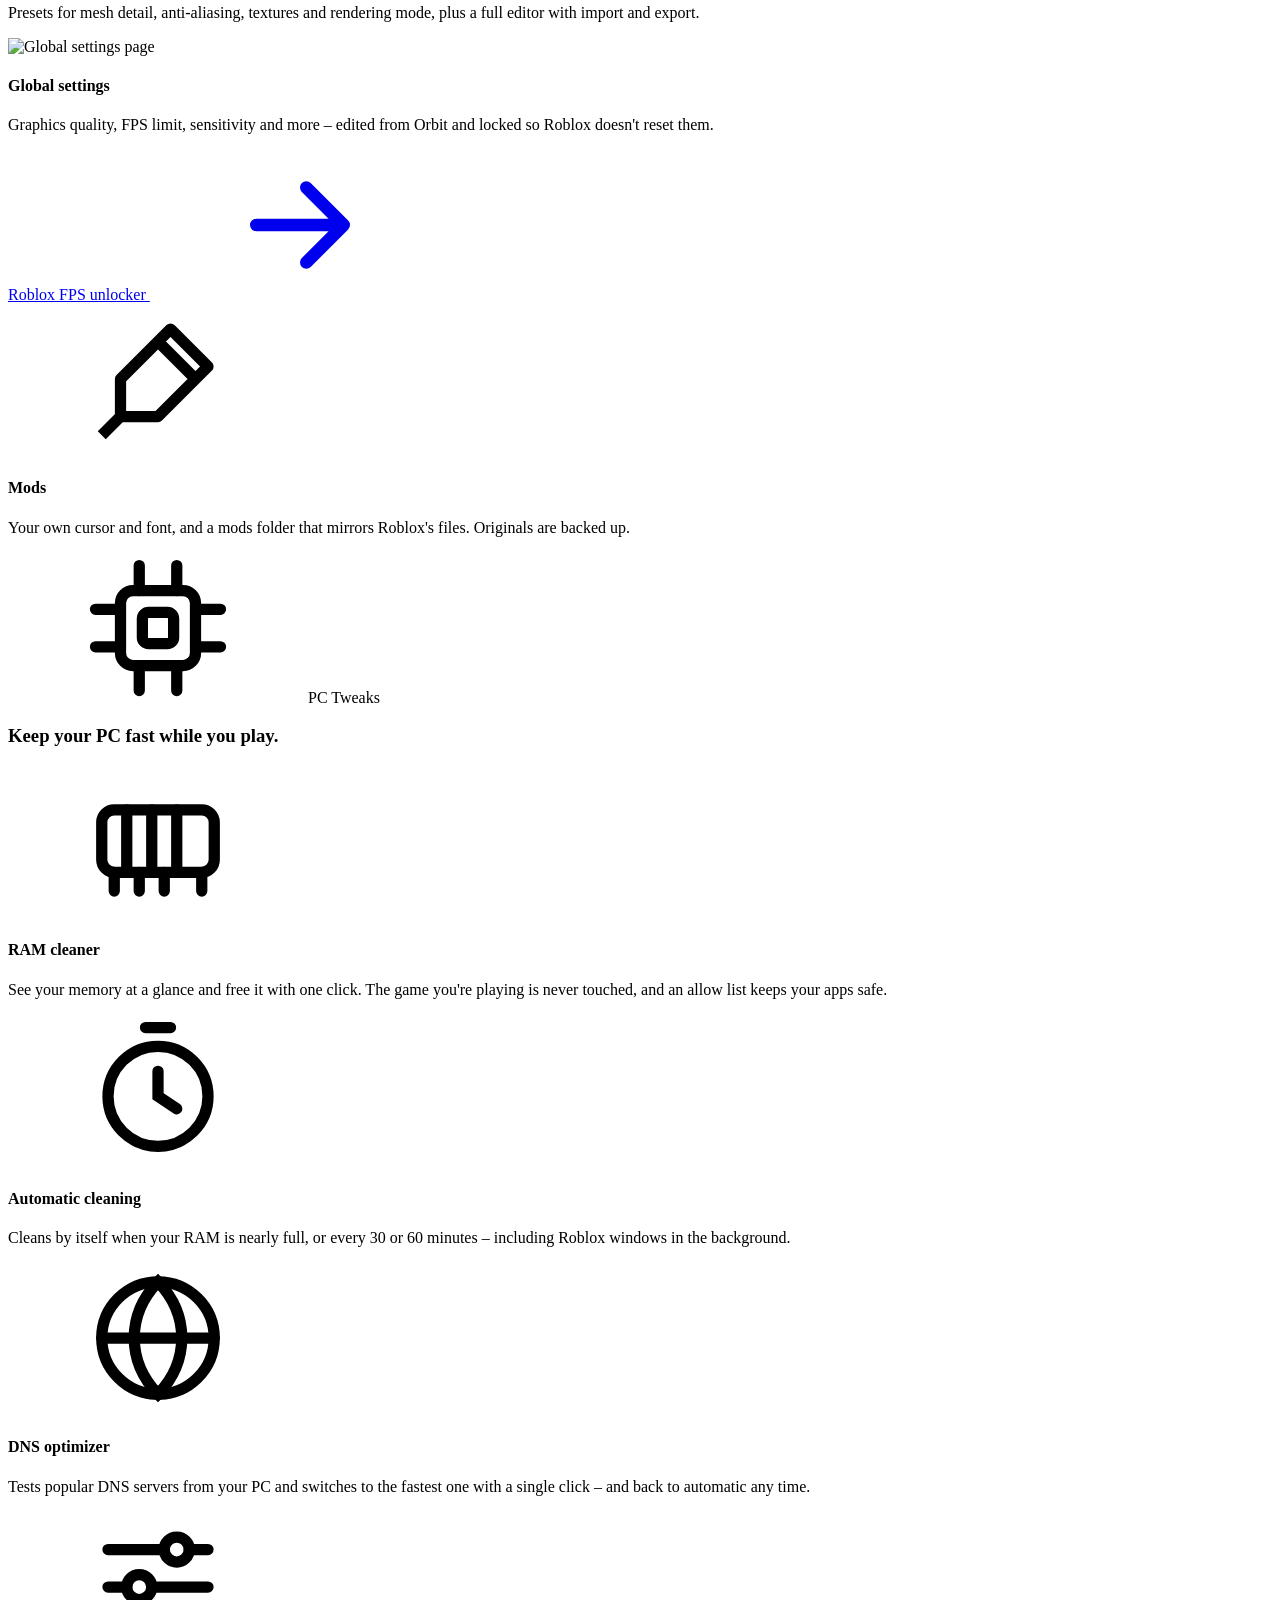
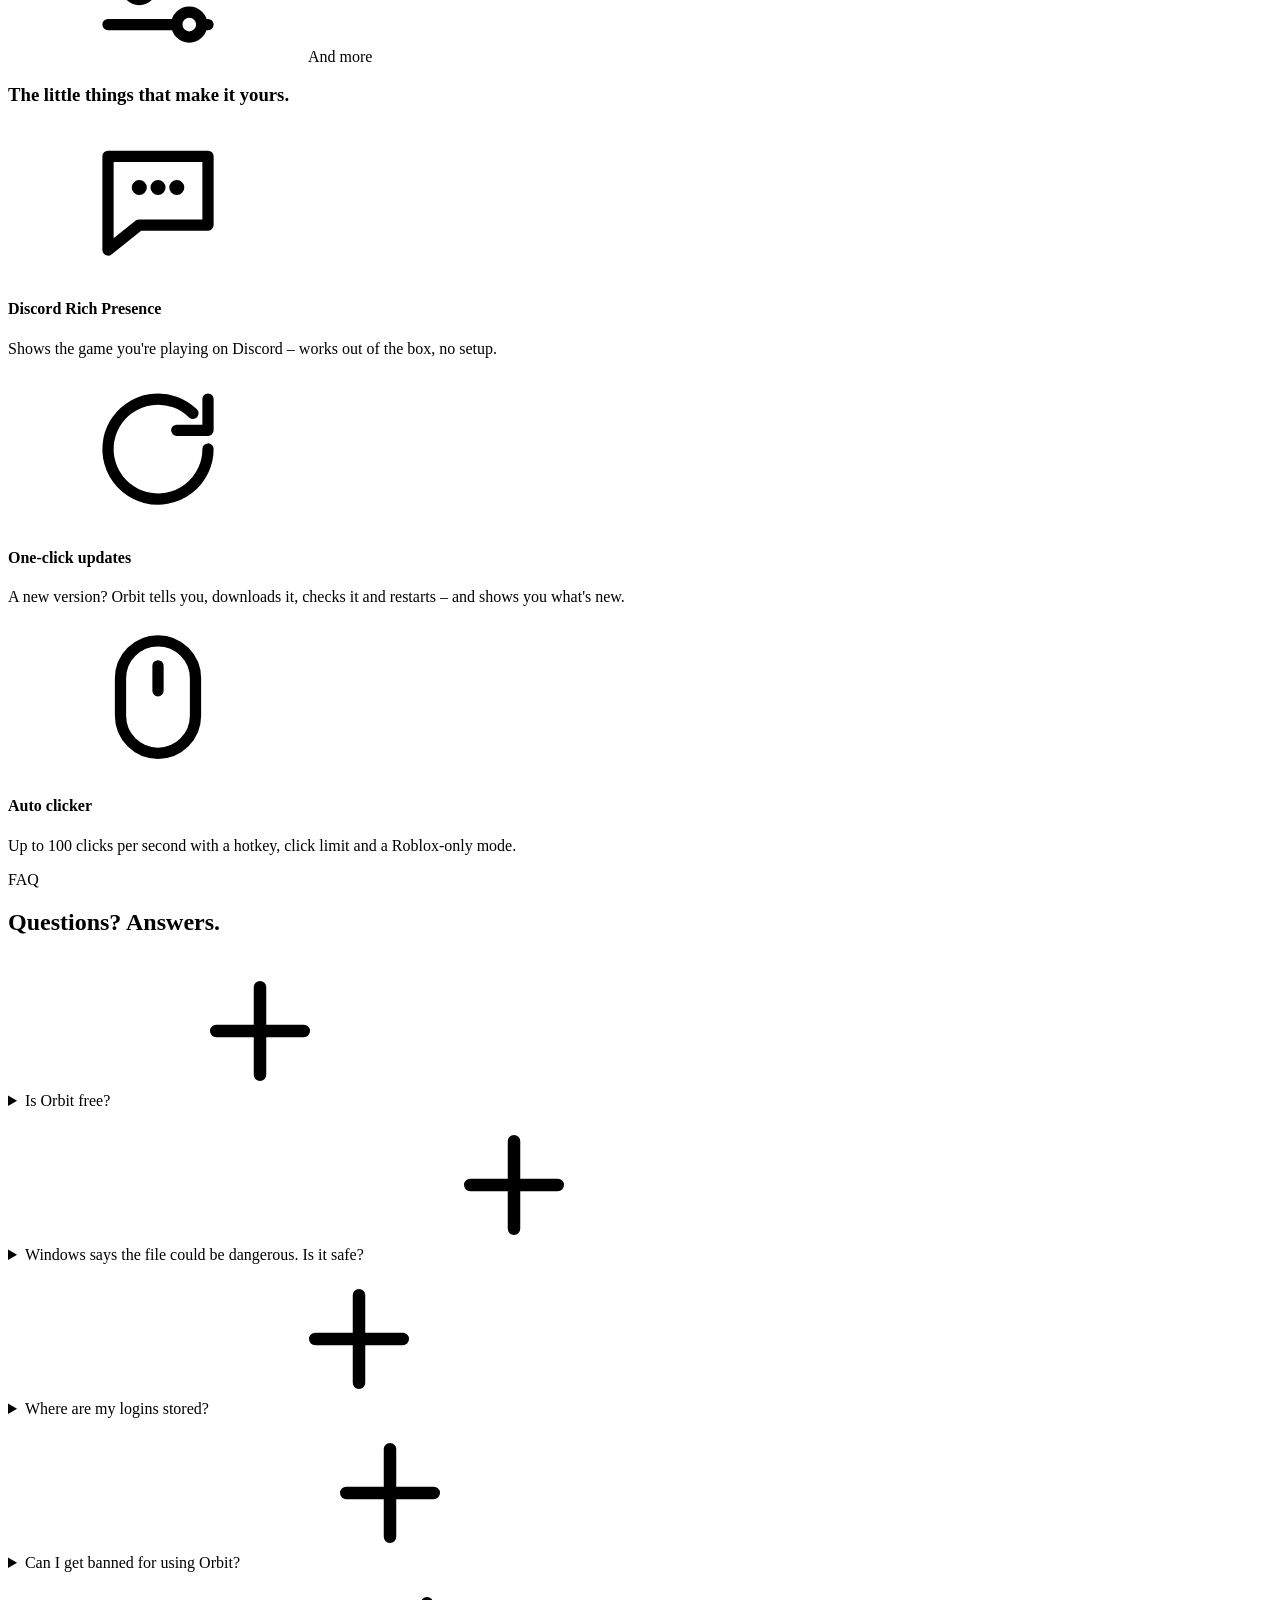
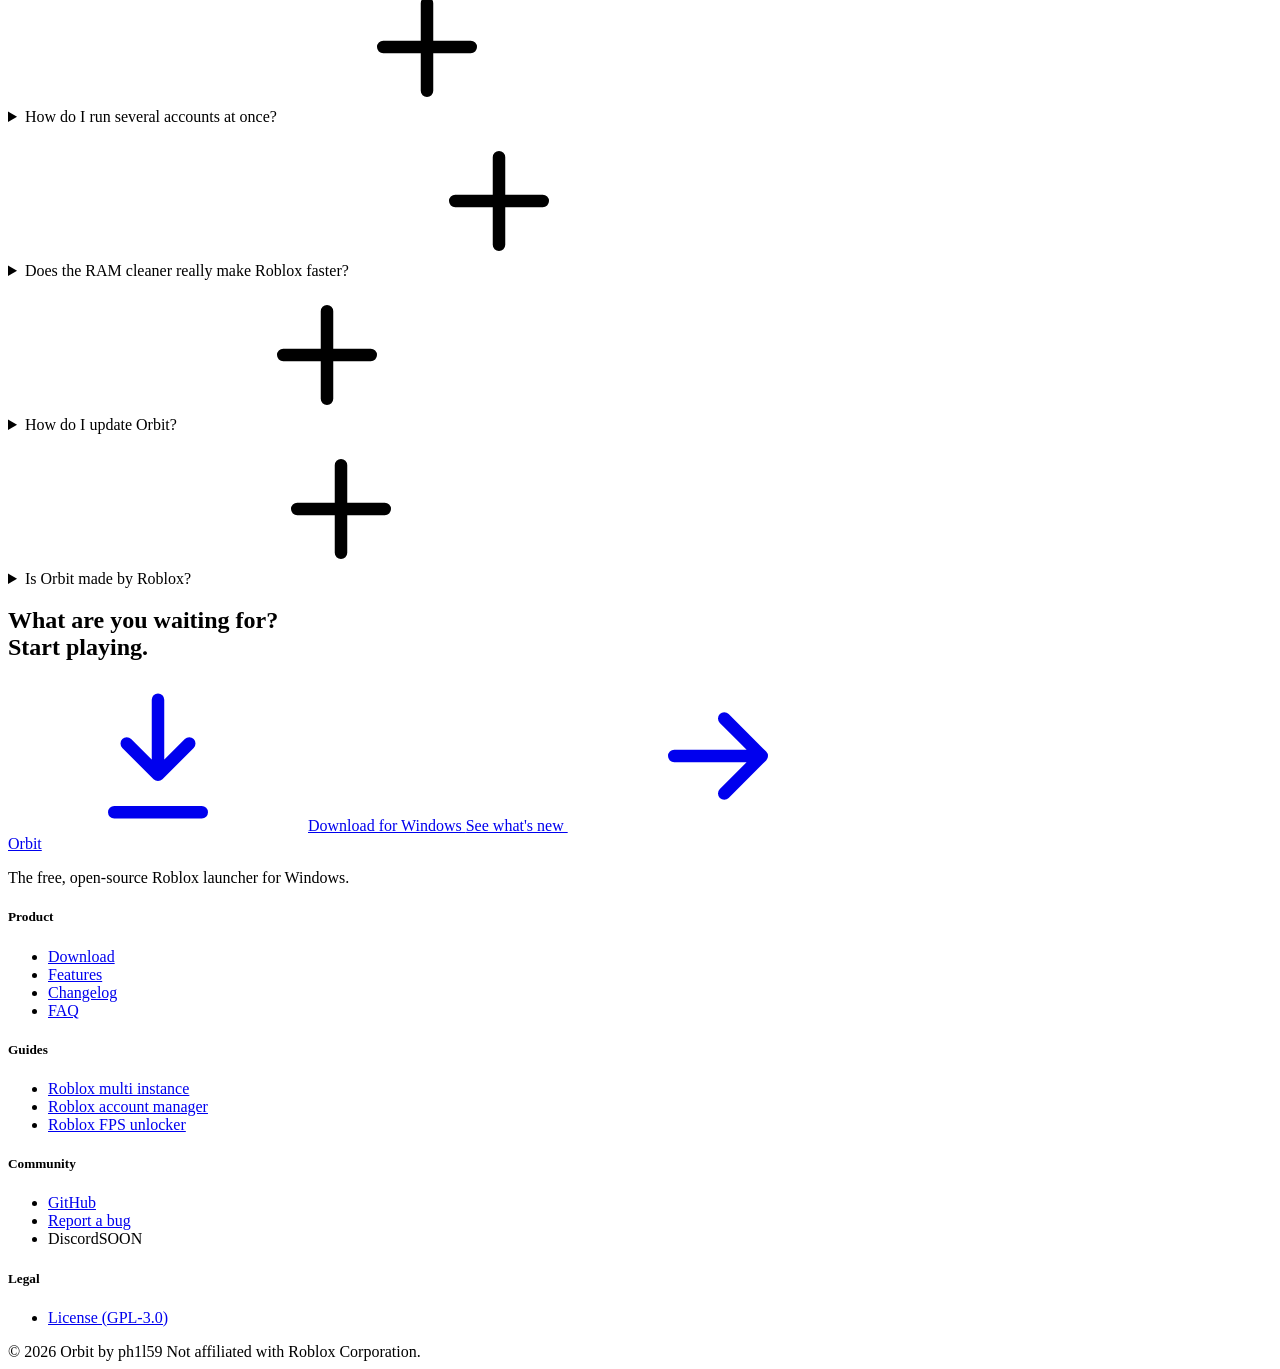
==== commit 9a3a4e8c: "Overview: compact side column, arrange instead of mini mode, hide names, CPU per tile - Controls mov" ====
--- a/website/index.html
+++ b/website/index.html
@@ -166,7 +166,7 @@
           </article>
           <article class="card reveal" style="--c:#60a5fa">
             <div class="media"><div class="art"><span class="ring"></span><svg><use href="#i-stack"/></svg></div></div>
-            <div class="body"><h4>Mini mode</h4><p>Shrinks every Roblox window and tucks it behind Orbit. Click a tile and that window comes back in its normal size.</p></div>
+            <div class="body"><h4>Hide names</h4><p>One switch hides every account name and picture in the overview – made for screenshots and streams.</p></div>
           </article>
           <article class="card reveal" style="--c:#4ade80">
             <div class="media"><div class="art"><span class="ring"></span><svg><use href="#i-clock"/></svg></div></div>
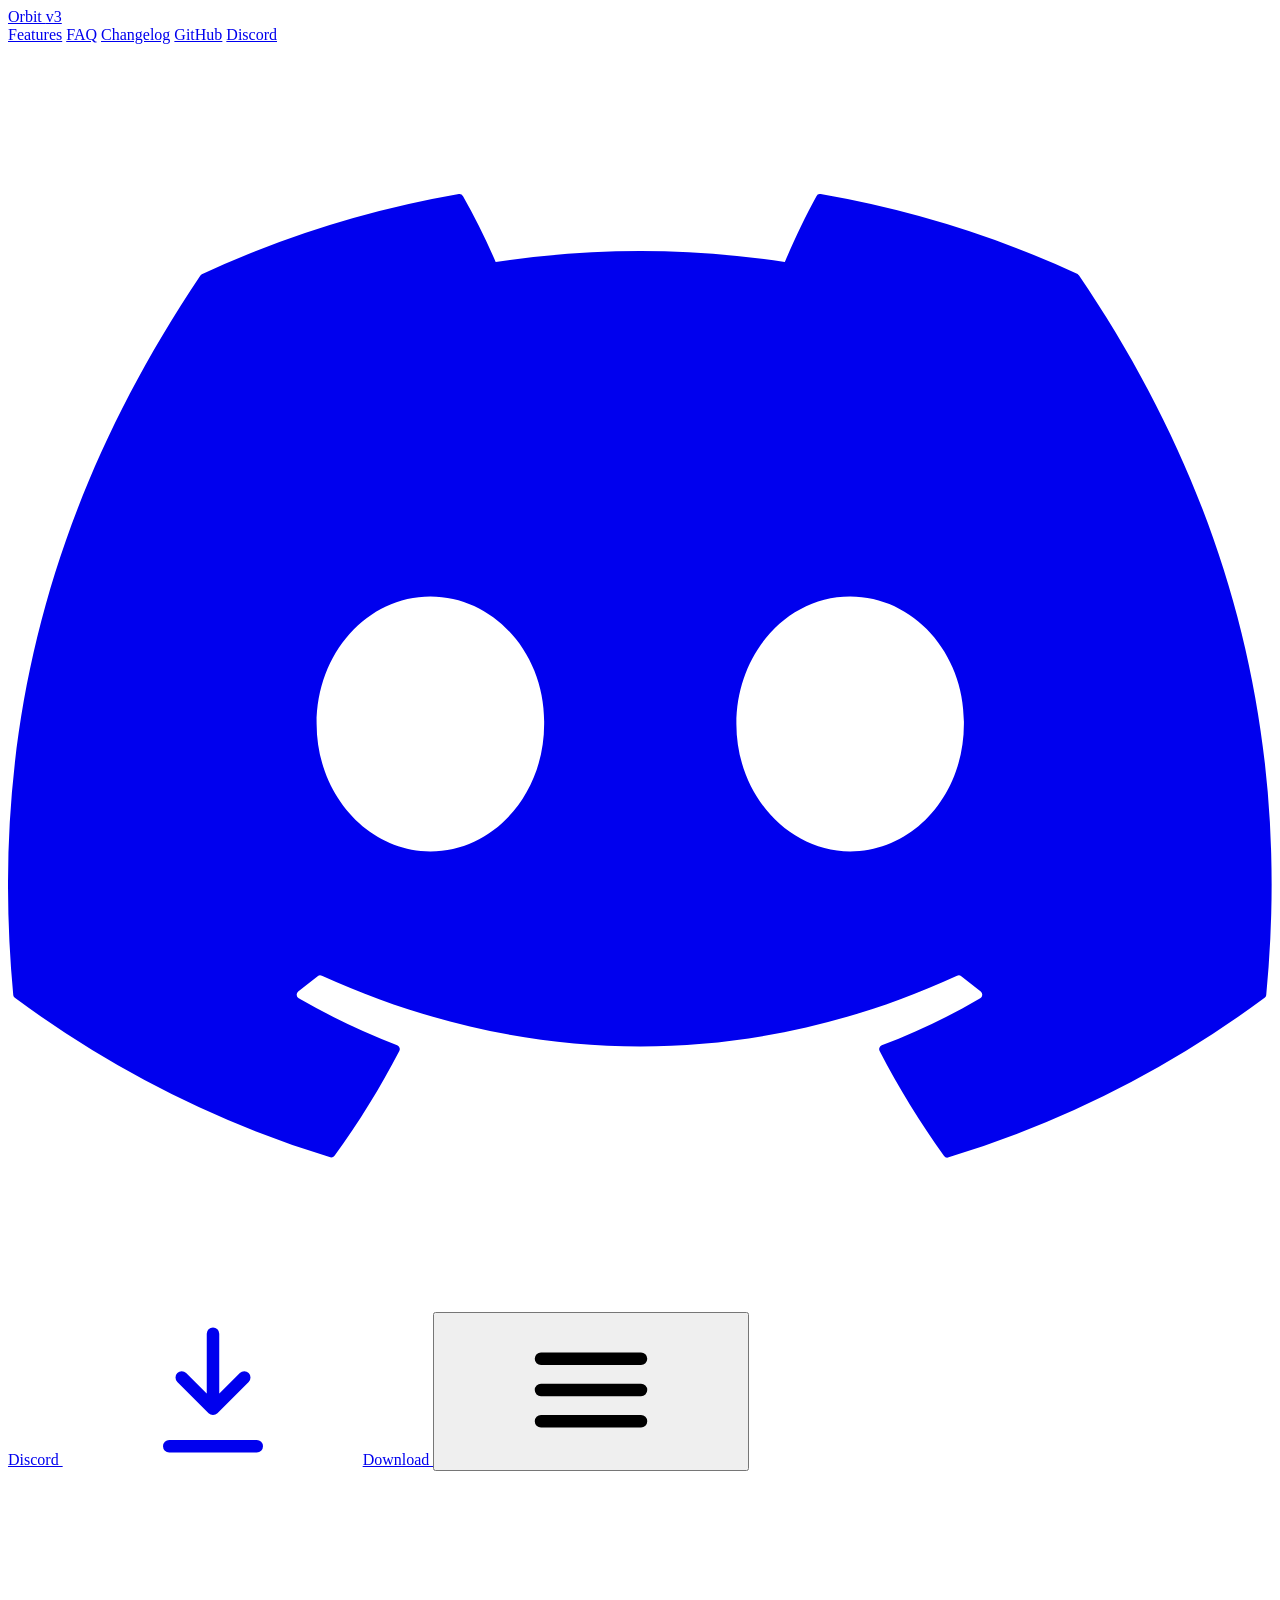
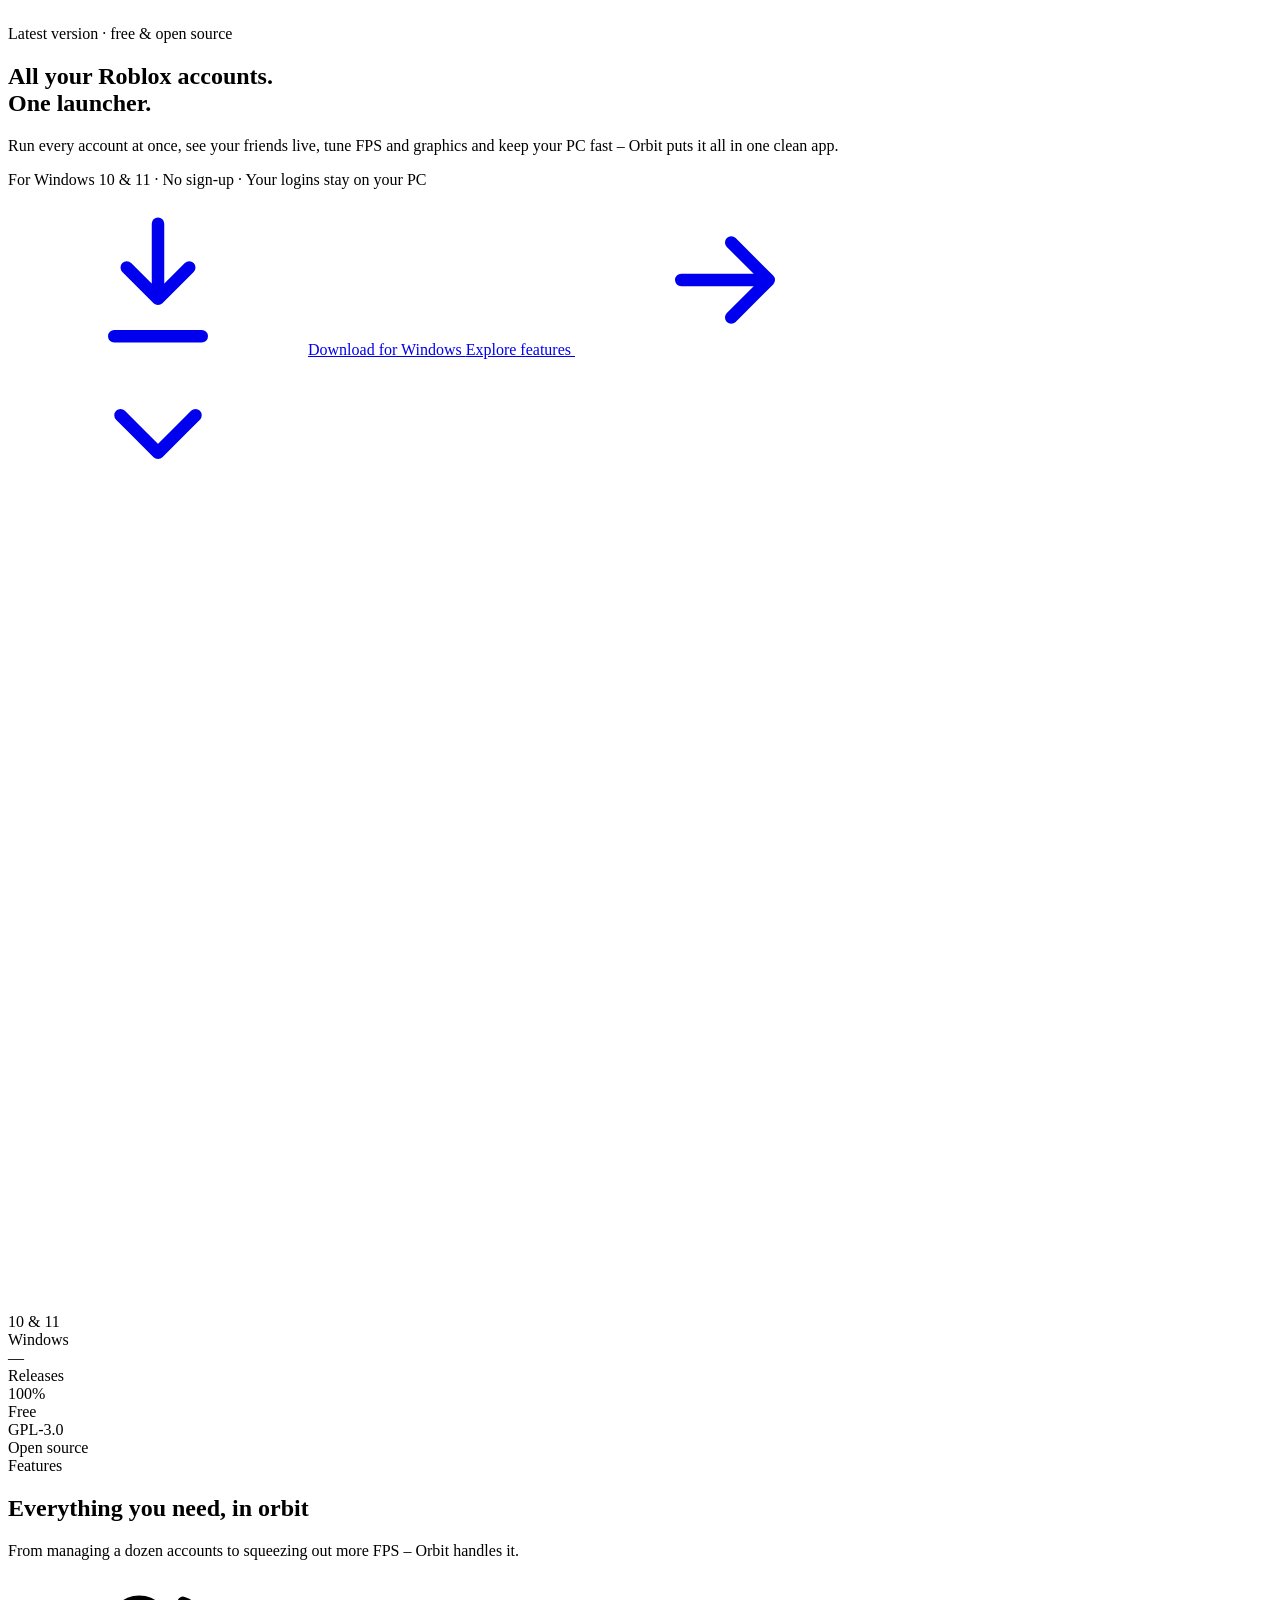
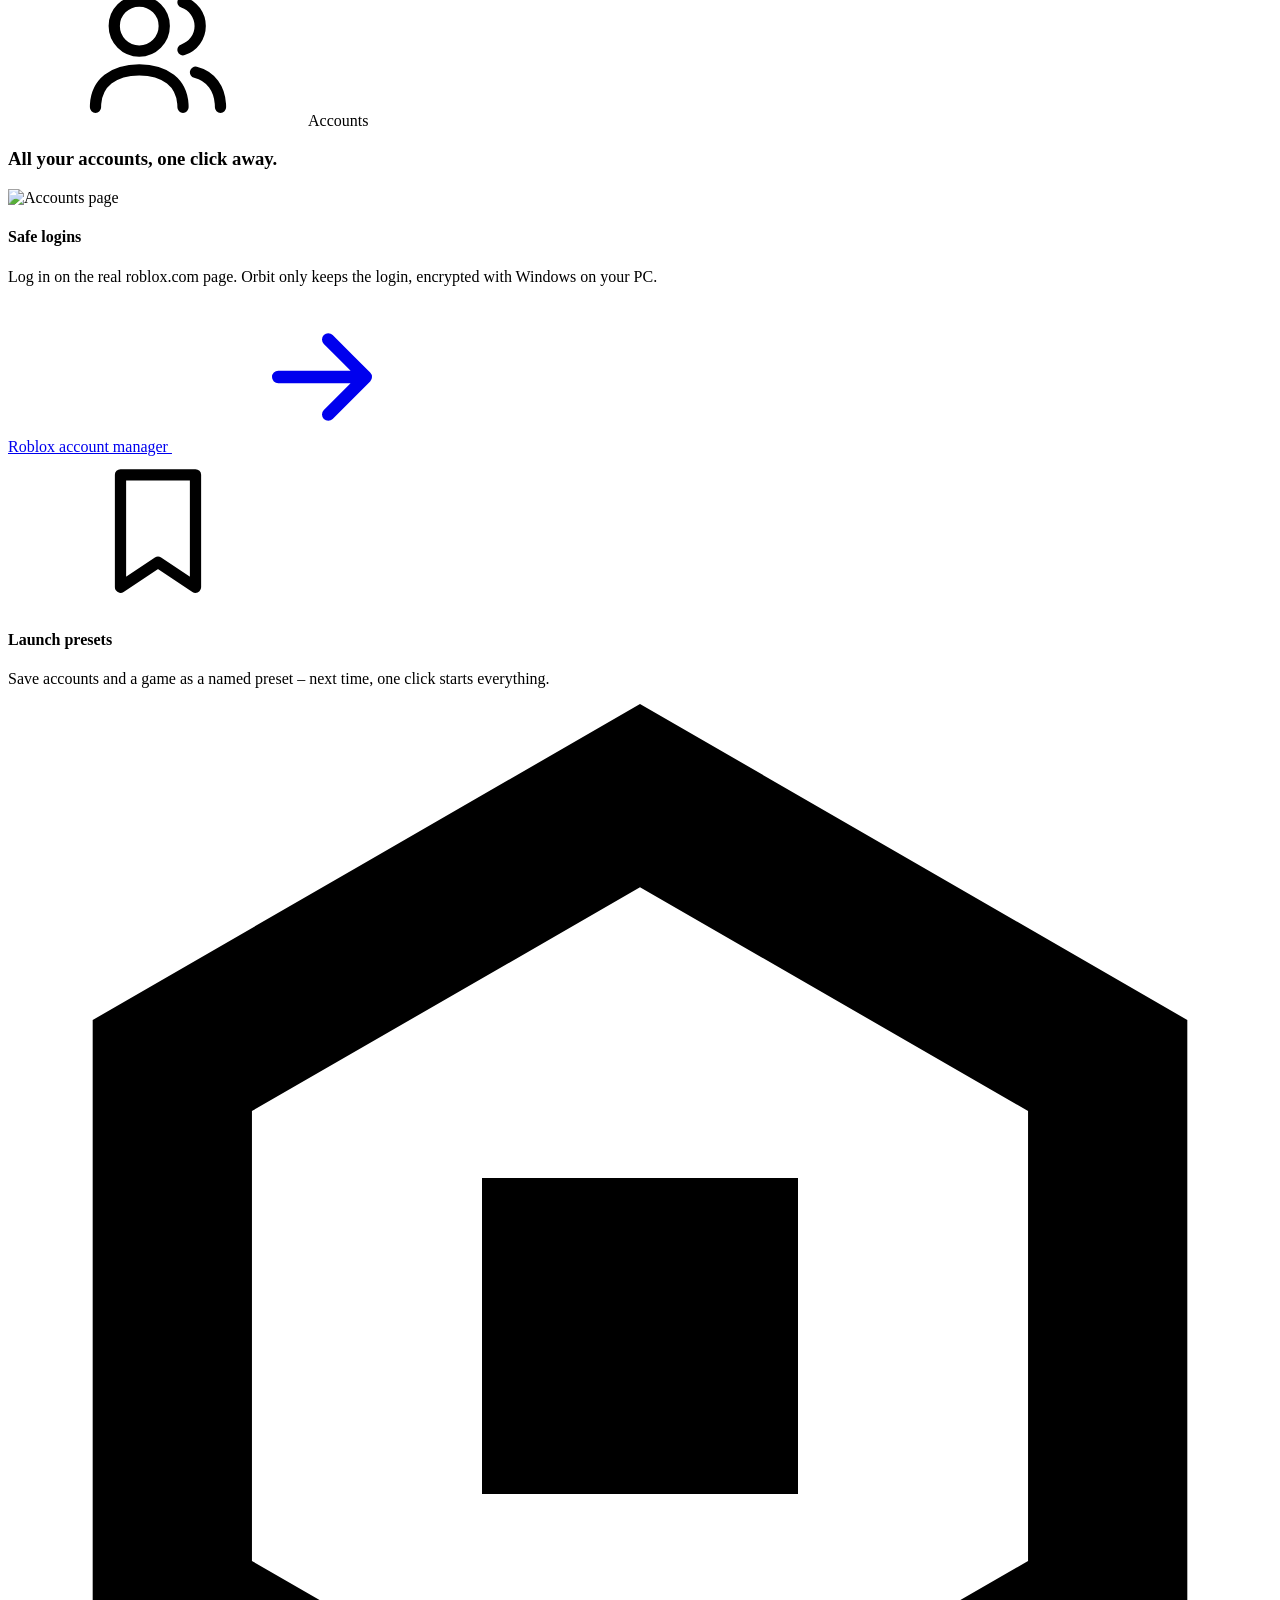
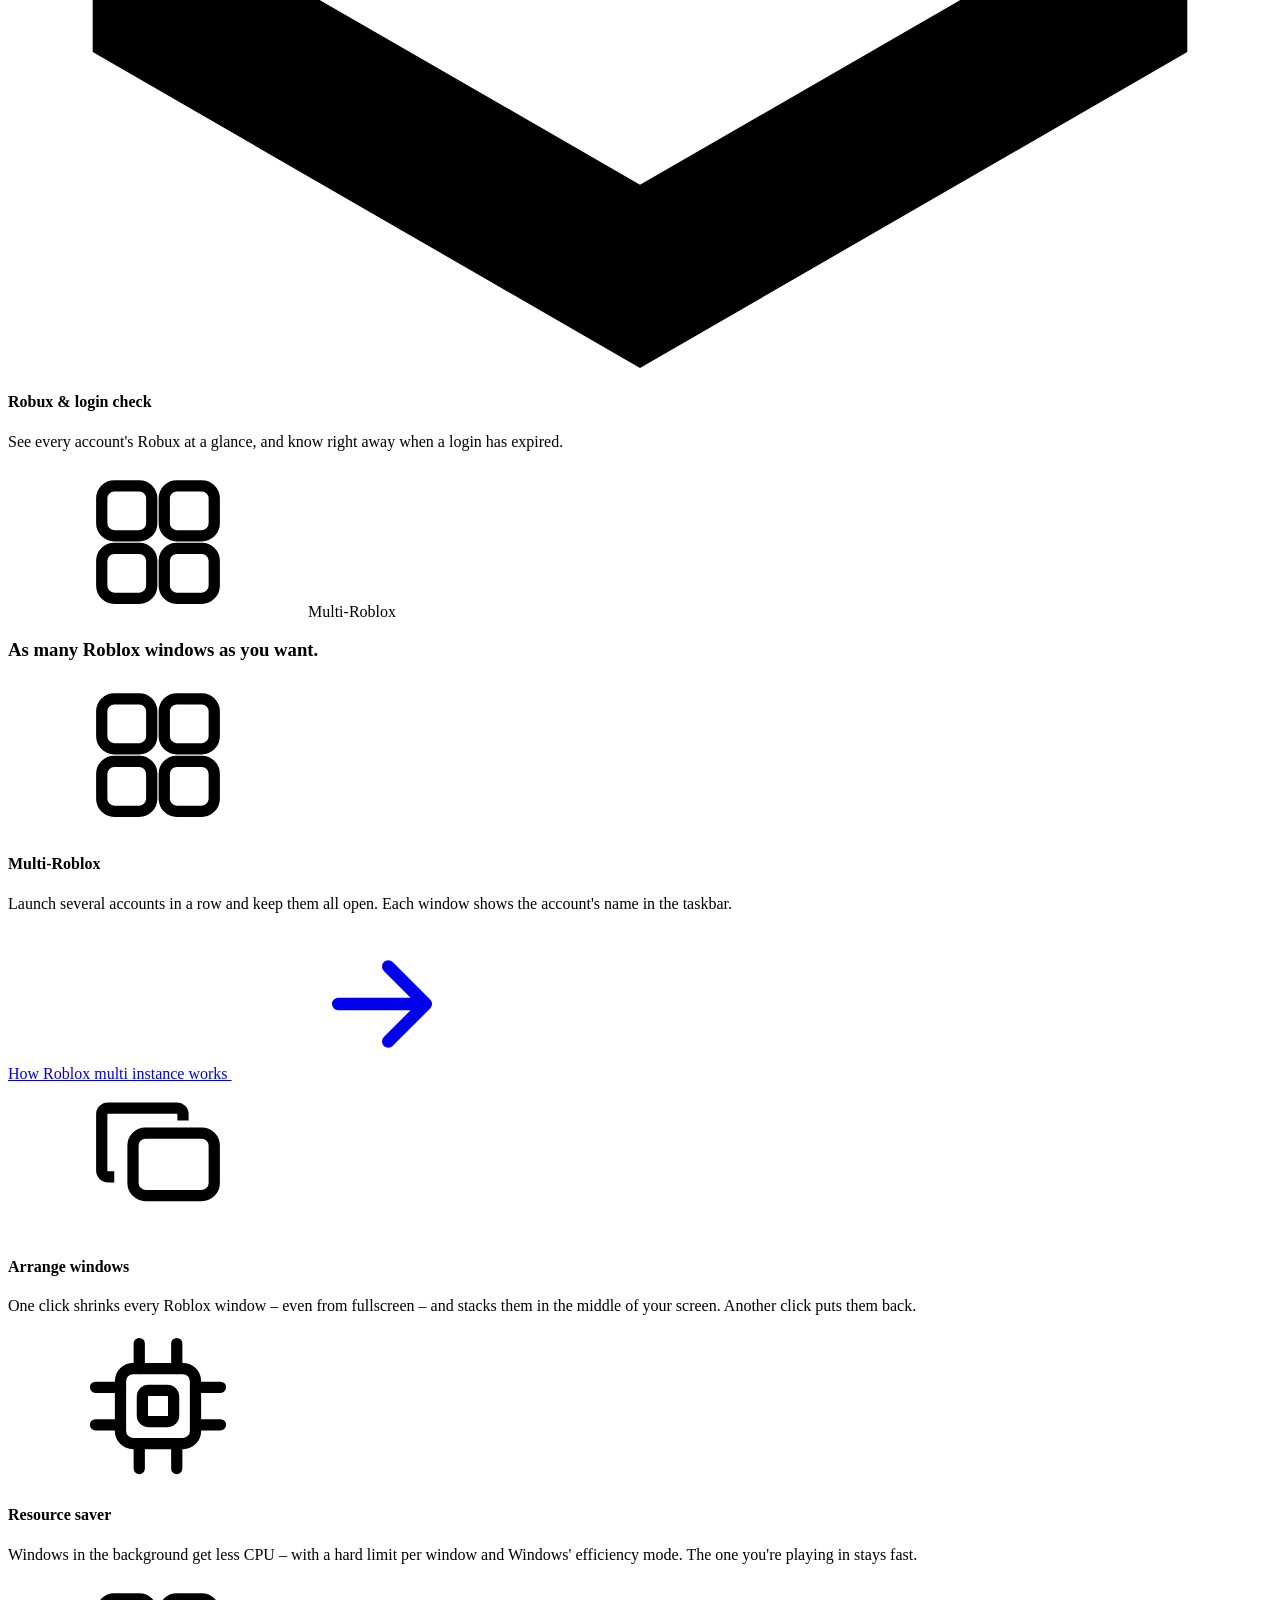
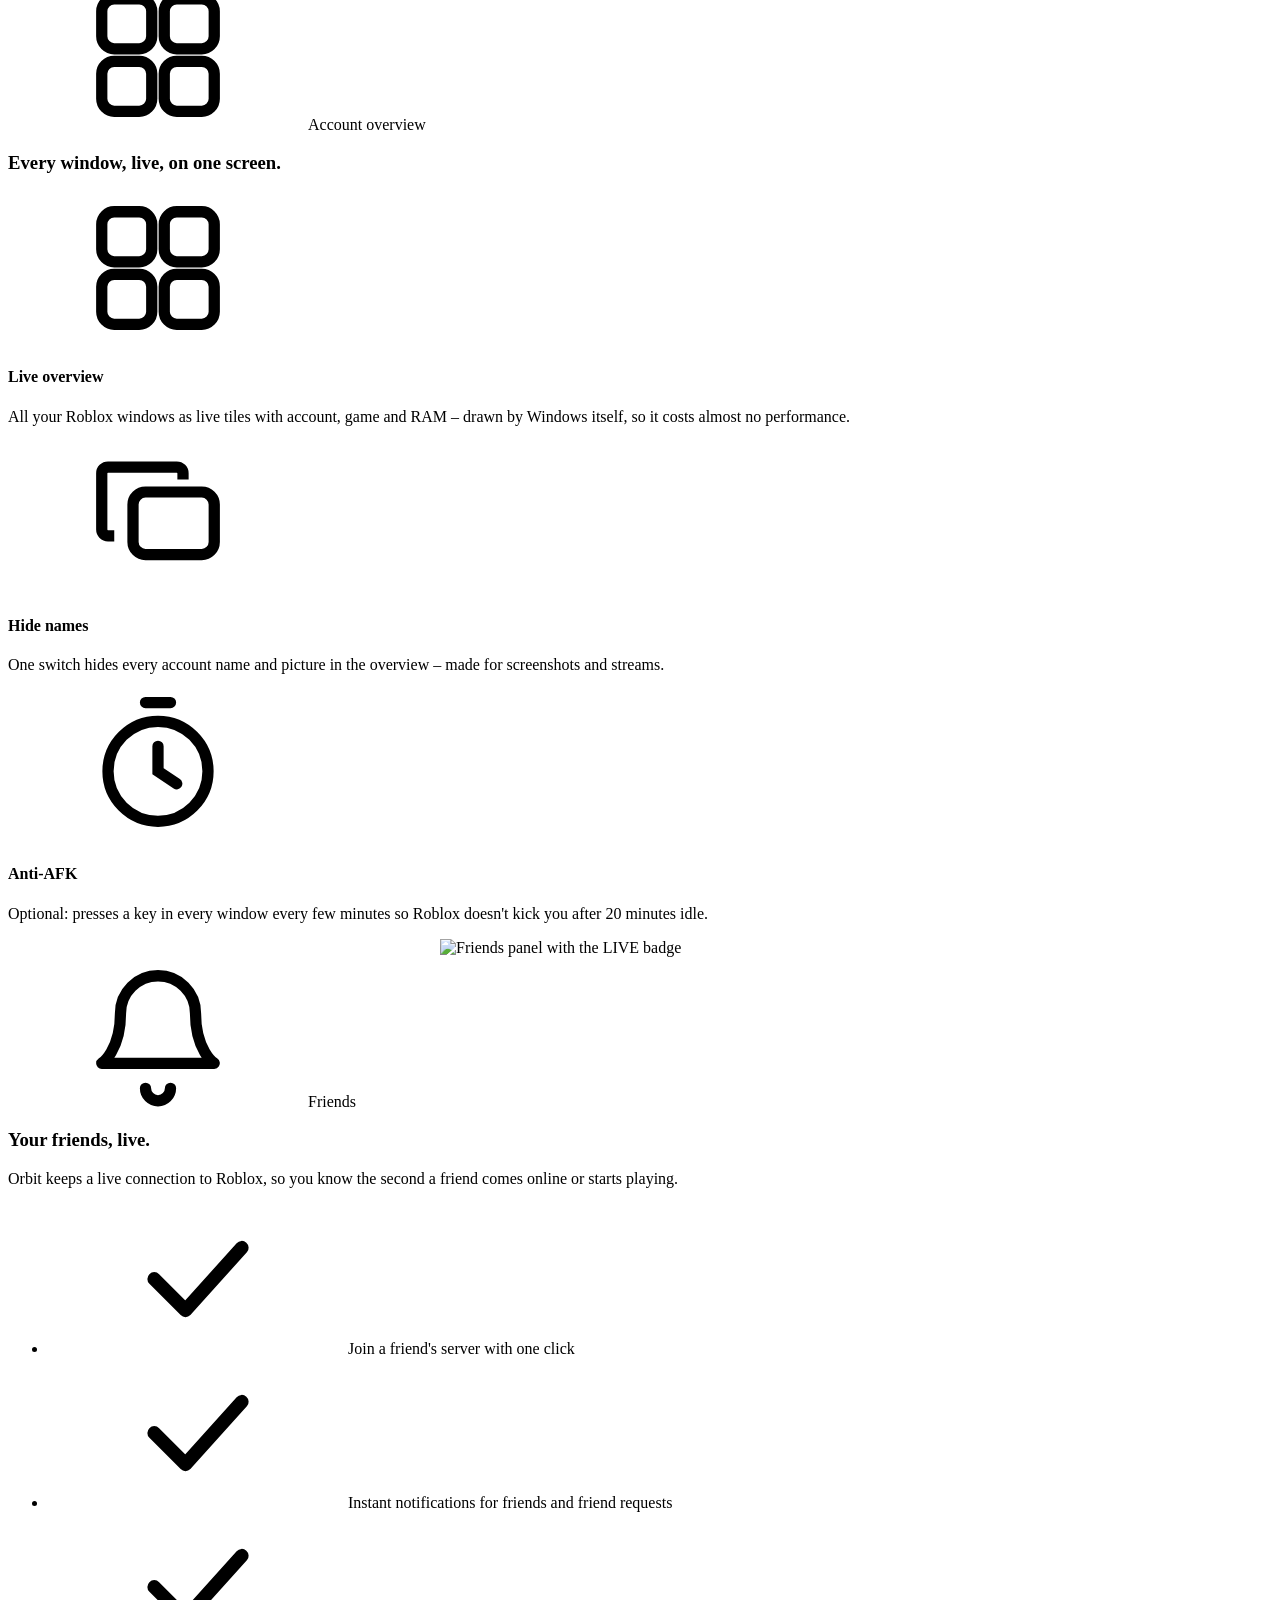
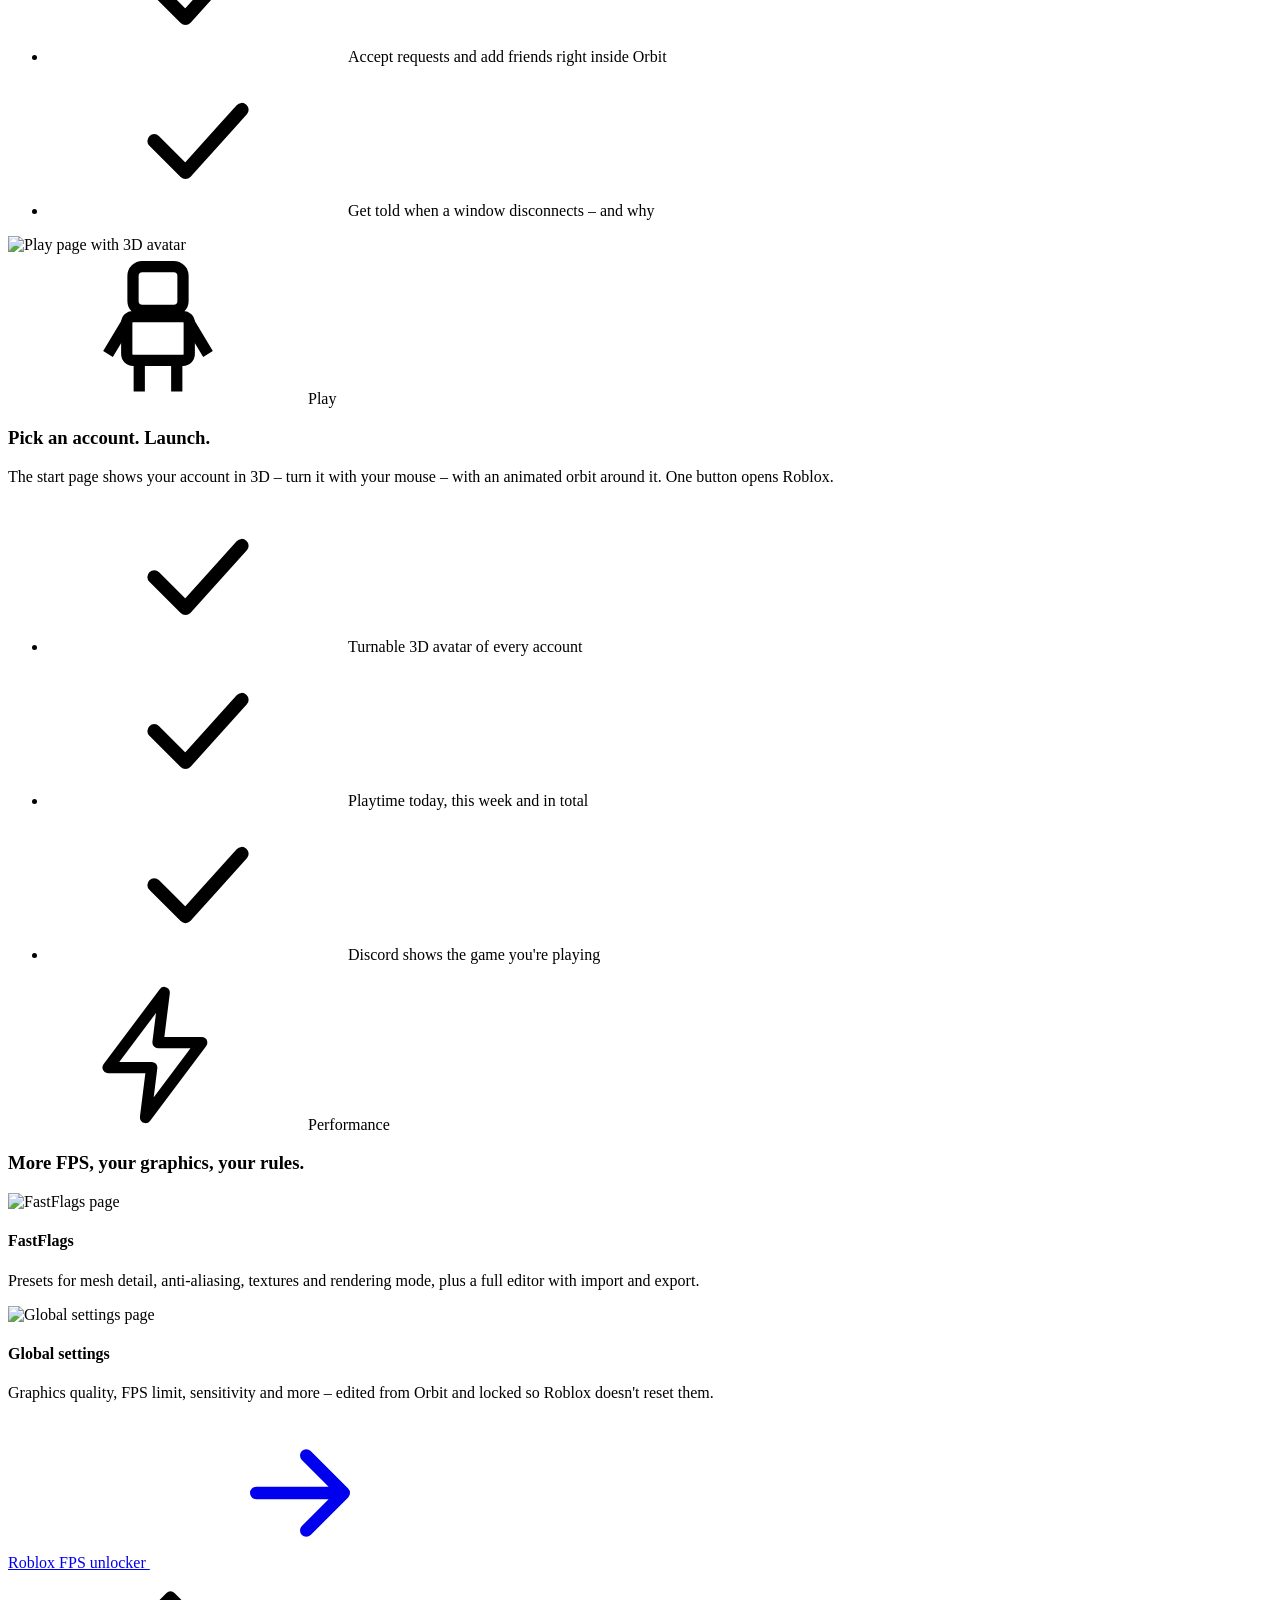
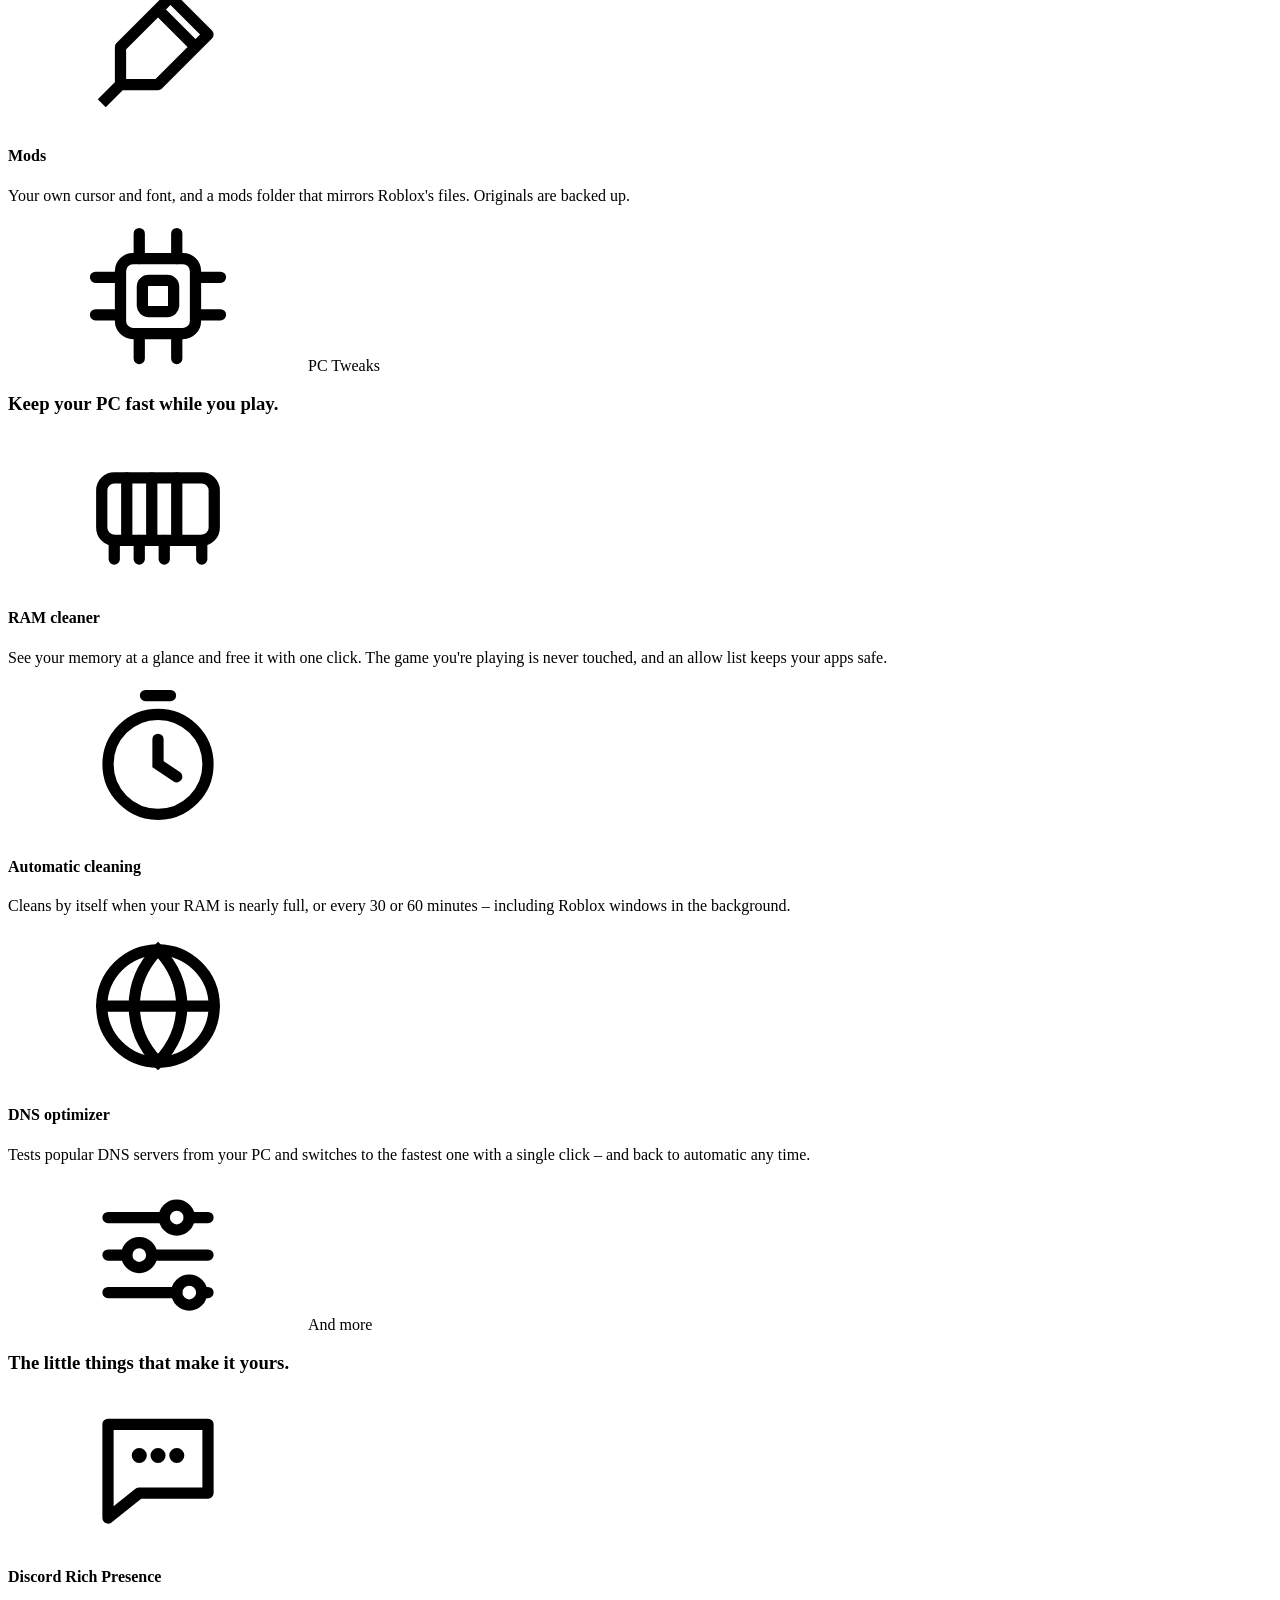
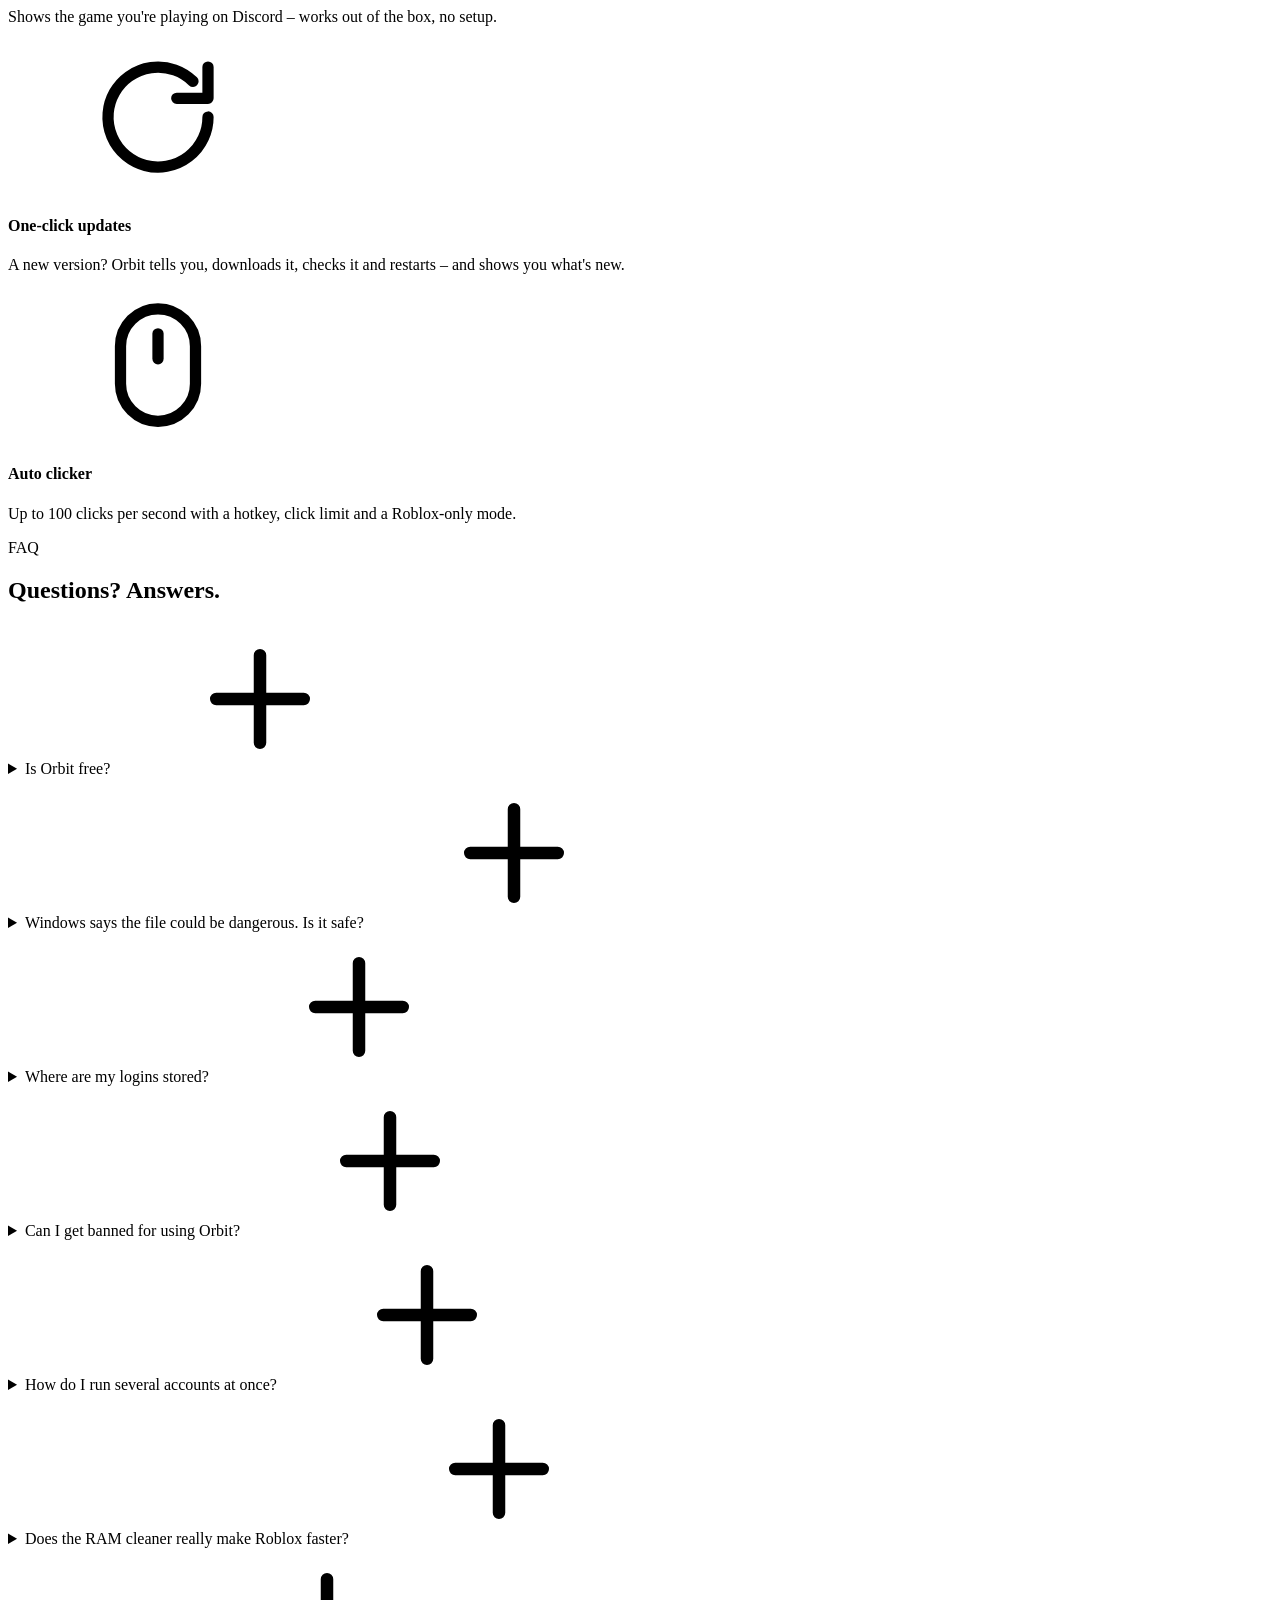
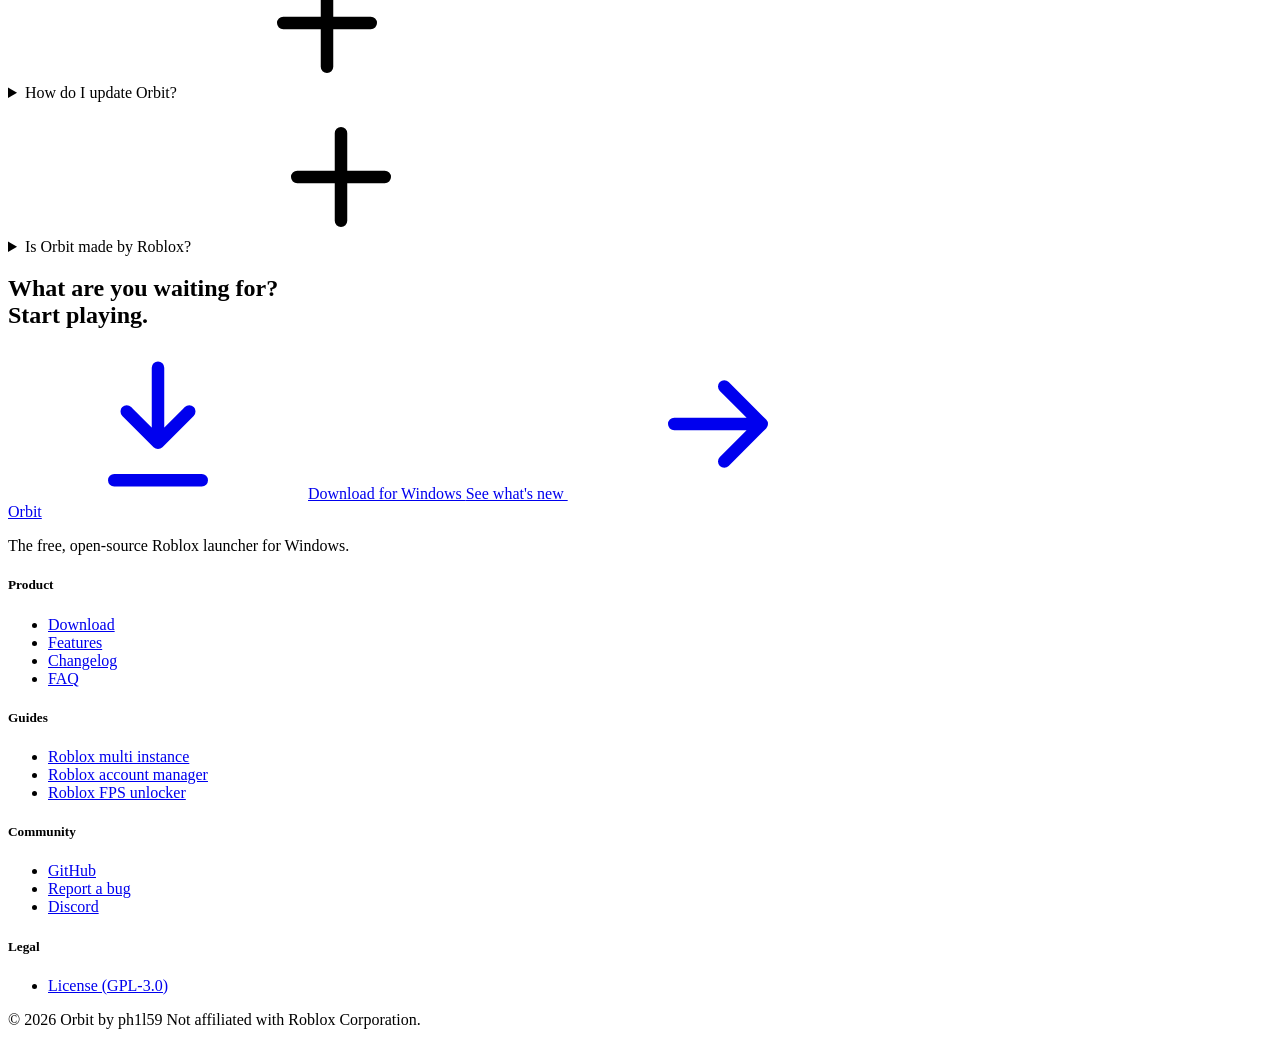
==== commit a624c809: "Discord: button on the website and in the README" ====
--- a/website/index.html
+++ b/website/index.html
@@ -64,7 +64,11 @@
       <a href="/#faq">FAQ</a>
       <a href="/changelog">Changelog</a>
       <a href="https://github.com/ph1l59/Orbit" target="_blank" rel="noopener">GitHub</a>
+      <a class="only-mobile" href="https://discord.gg/orbitlauncher" target="_blank" rel="noopener">Discord</a>
     </nav>
+    <a class="btn btn-discord" href="https://discord.gg/orbitlauncher" target="_blank" rel="noopener" aria-label="Join the Orbit Discord">
+      <svg viewBox="0 0 24 24" fill="currentColor" aria-hidden="true"><path d="M20.32 4.37a19.8 19.8 0 0 0-4.89-1.52.07.07 0 0 0-.08.04c-.21.38-.44.87-.6 1.25a18.27 18.27 0 0 0-5.49 0 12.64 12.64 0 0 0-.62-1.25.08.08 0 0 0-.08-.04 19.74 19.74 0 0 0-4.88 1.52.07.07 0 0 0-.03.03C.53 9.05-.32 13.58.1 18.06a.08.08 0 0 0 .03.05 19.9 19.9 0 0 0 5.99 3.03.08.08 0 0 0 .08-.03c.46-.63.87-1.3 1.23-1.99a.08.08 0 0 0-.04-.11 13.1 13.1 0 0 1-1.87-.89.08.08 0 0 1-.01-.13l.37-.29a.07.07 0 0 1 .08-.01c3.93 1.79 8.18 1.79 12.06 0a.07.07 0 0 1 .08.01l.37.29a.08.08 0 0 1-.01.13c-.6.35-1.22.65-1.87.89a.08.08 0 0 0-.04.11c.36.7.77 1.36 1.22 1.99a.08.08 0 0 0 .09.03 19.84 19.84 0 0 0 6-3.03.08.08 0 0 0 .03-.05c.5-5.18-.84-9.67-3.55-13.66a.06.06 0 0 0-.03-.03zM8.02 15.33c-1.18 0-2.16-1.08-2.16-2.42s.96-2.42 2.16-2.42c1.21 0 2.18 1.09 2.16 2.42 0 1.34-.96 2.42-2.16 2.42zm7.97 0c-1.18 0-2.16-1.08-2.16-2.42s.96-2.42 2.16-2.42c1.21 0 2.18 1.09 2.16 2.42 0 1.34-.95 2.42-2.16 2.42z"/></svg>Discord
+    </a>
     <a class="btn btn-primary" href="https://github.com/ph1l59/Orbit/releases/latest/download/Orbit-Launcher.exe">
       <svg><use href="#i-download"/></svg>Download
     </a>
@@ -365,7 +369,7 @@
         <ul>
           <li><a href="https://github.com/ph1l59/Orbit" target="_blank" rel="noopener">GitHub</a></li>
           <li><a href="https://github.com/ph1l59/Orbit/issues" target="_blank" rel="noopener">Report a bug</a></li>
-          <li><span>Discord<span class="soon">SOON</span></span></li>
+          <li><a href="https://discord.gg/orbitlauncher" target="_blank" rel="noopener">Discord</a></li>
         </ul>
       </div>
       <div>
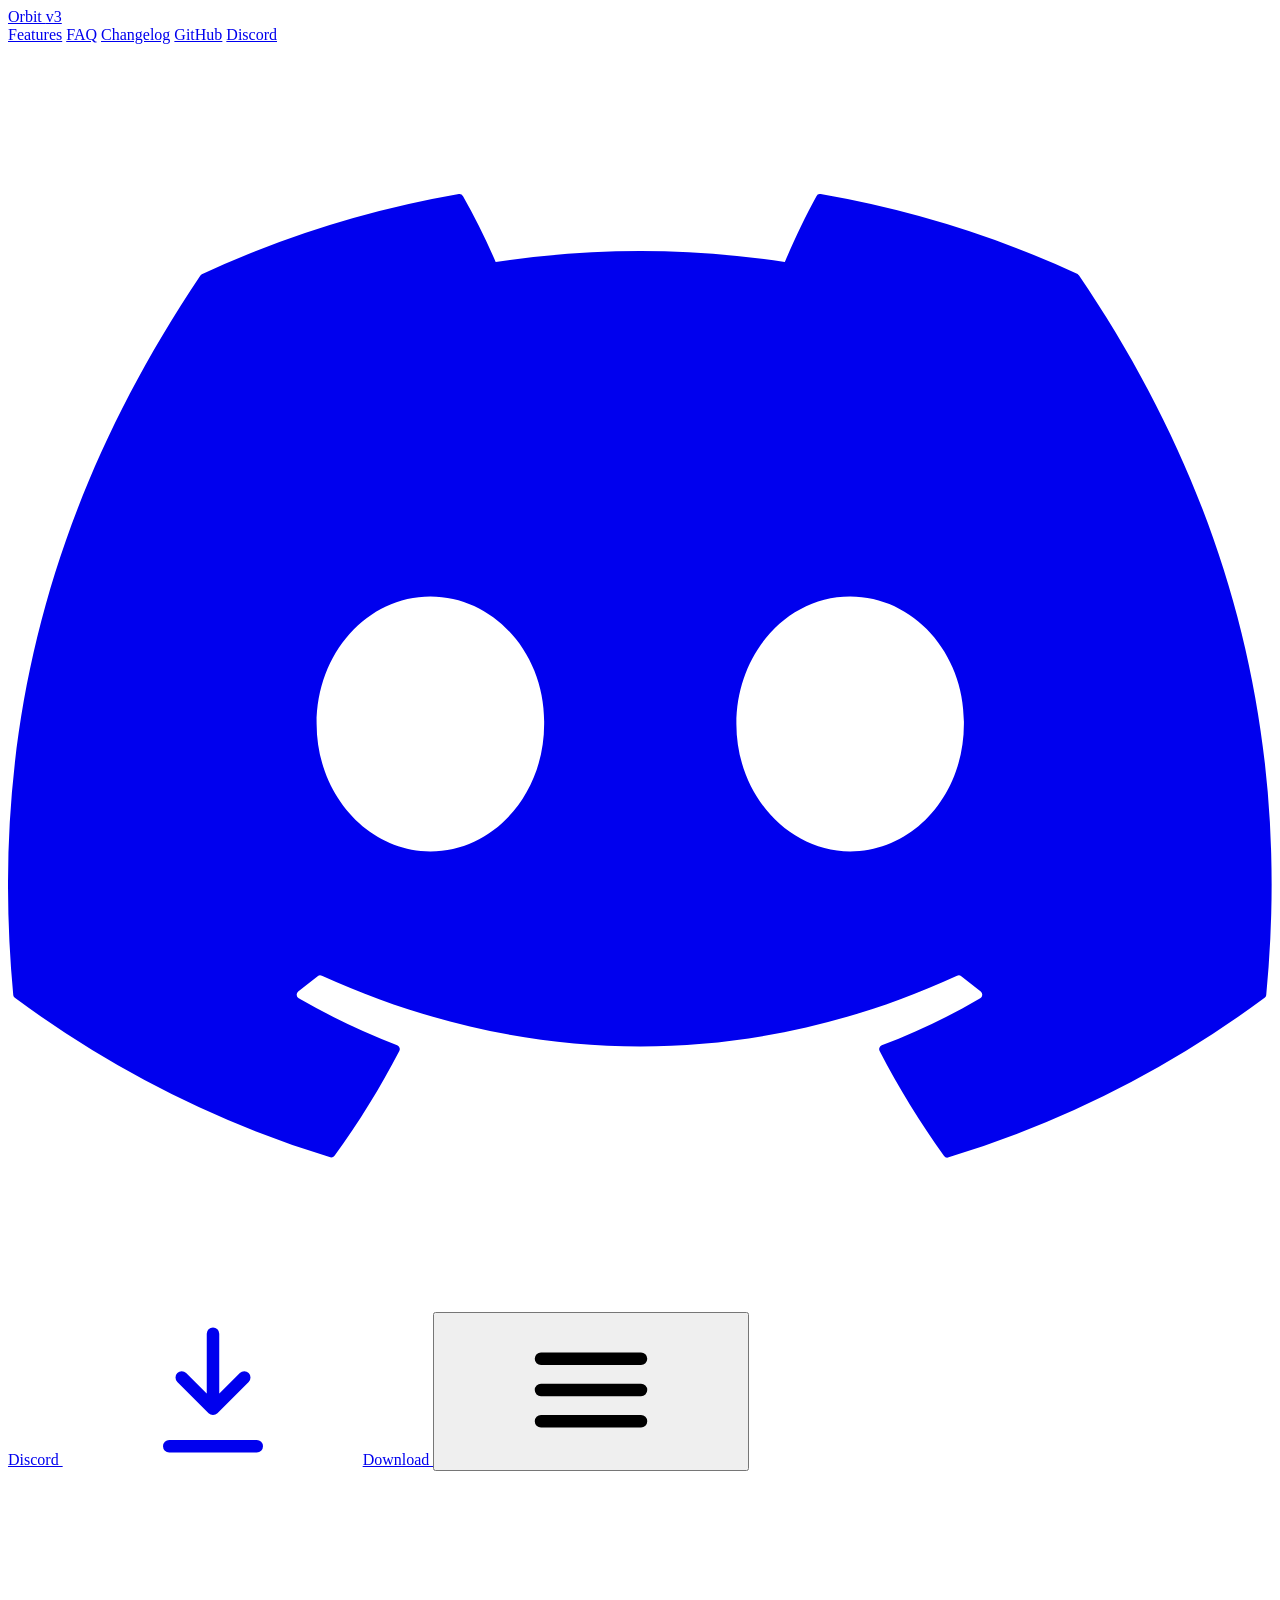
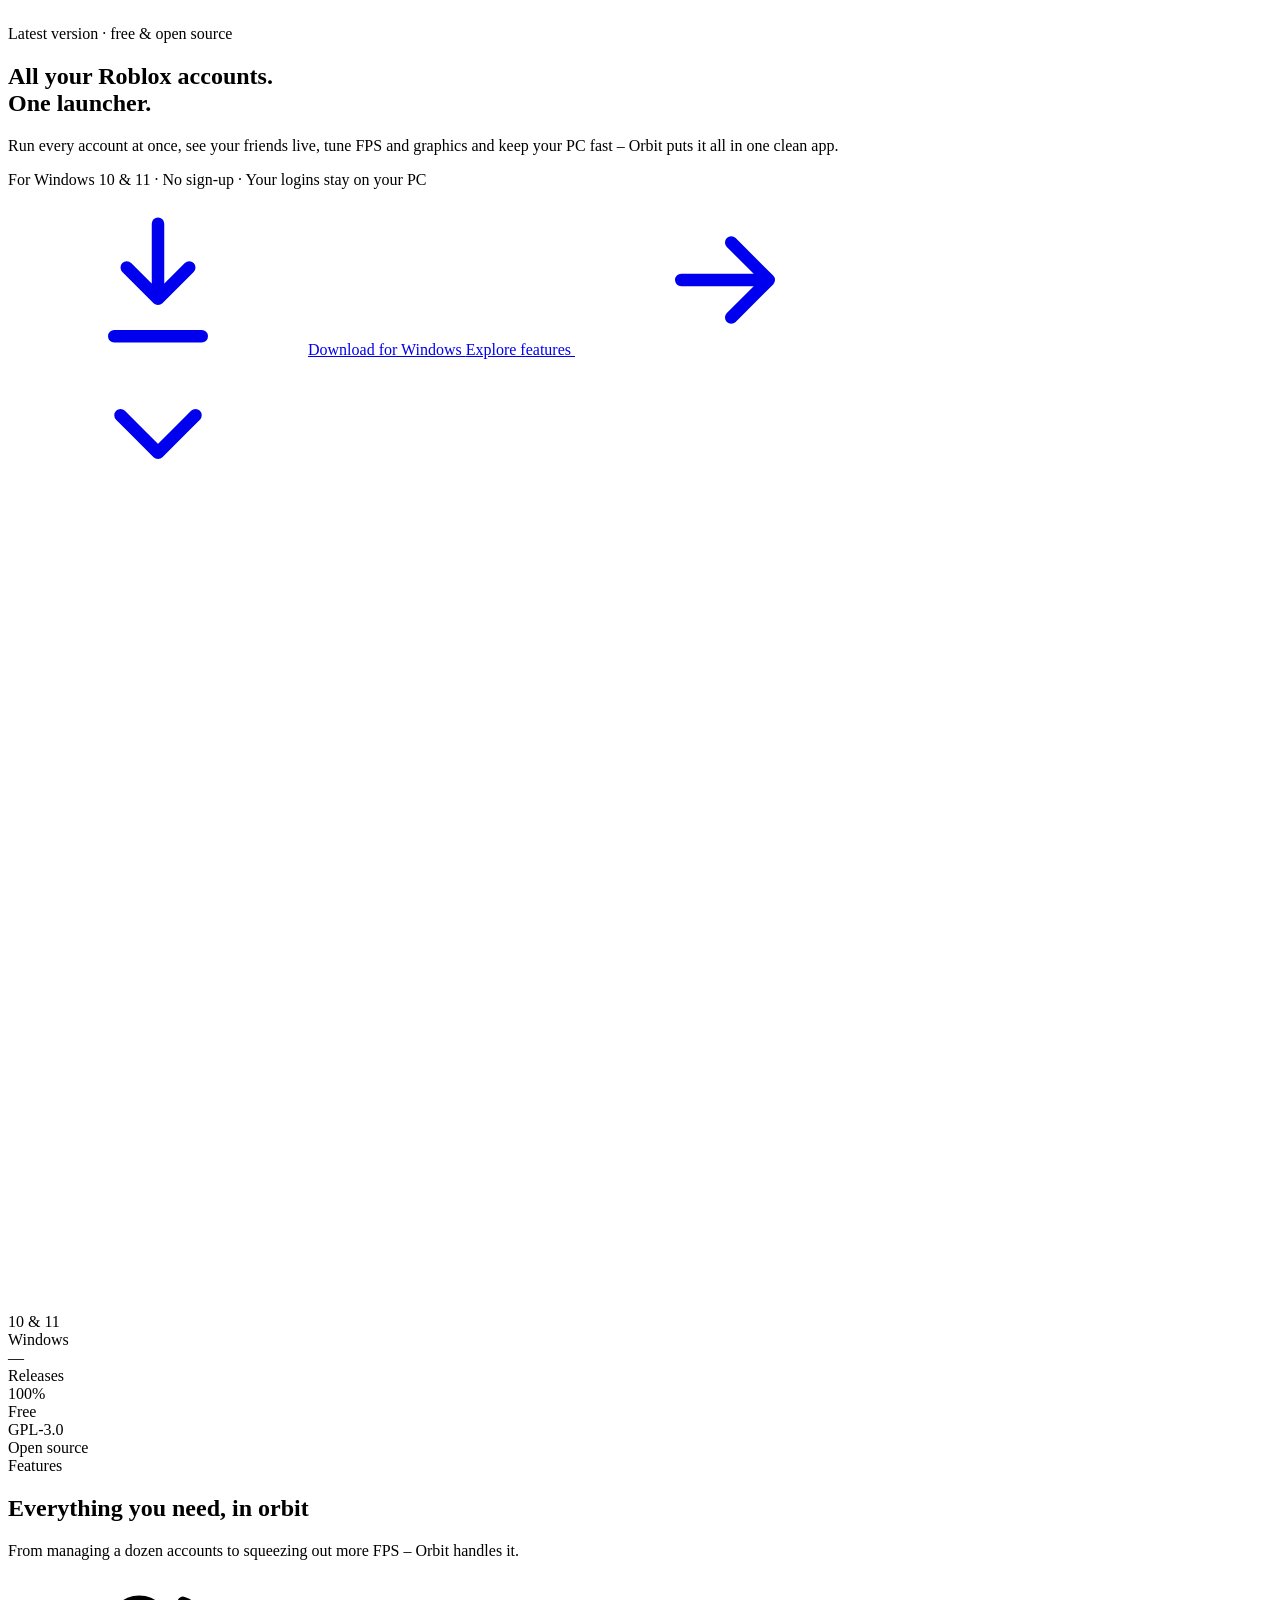
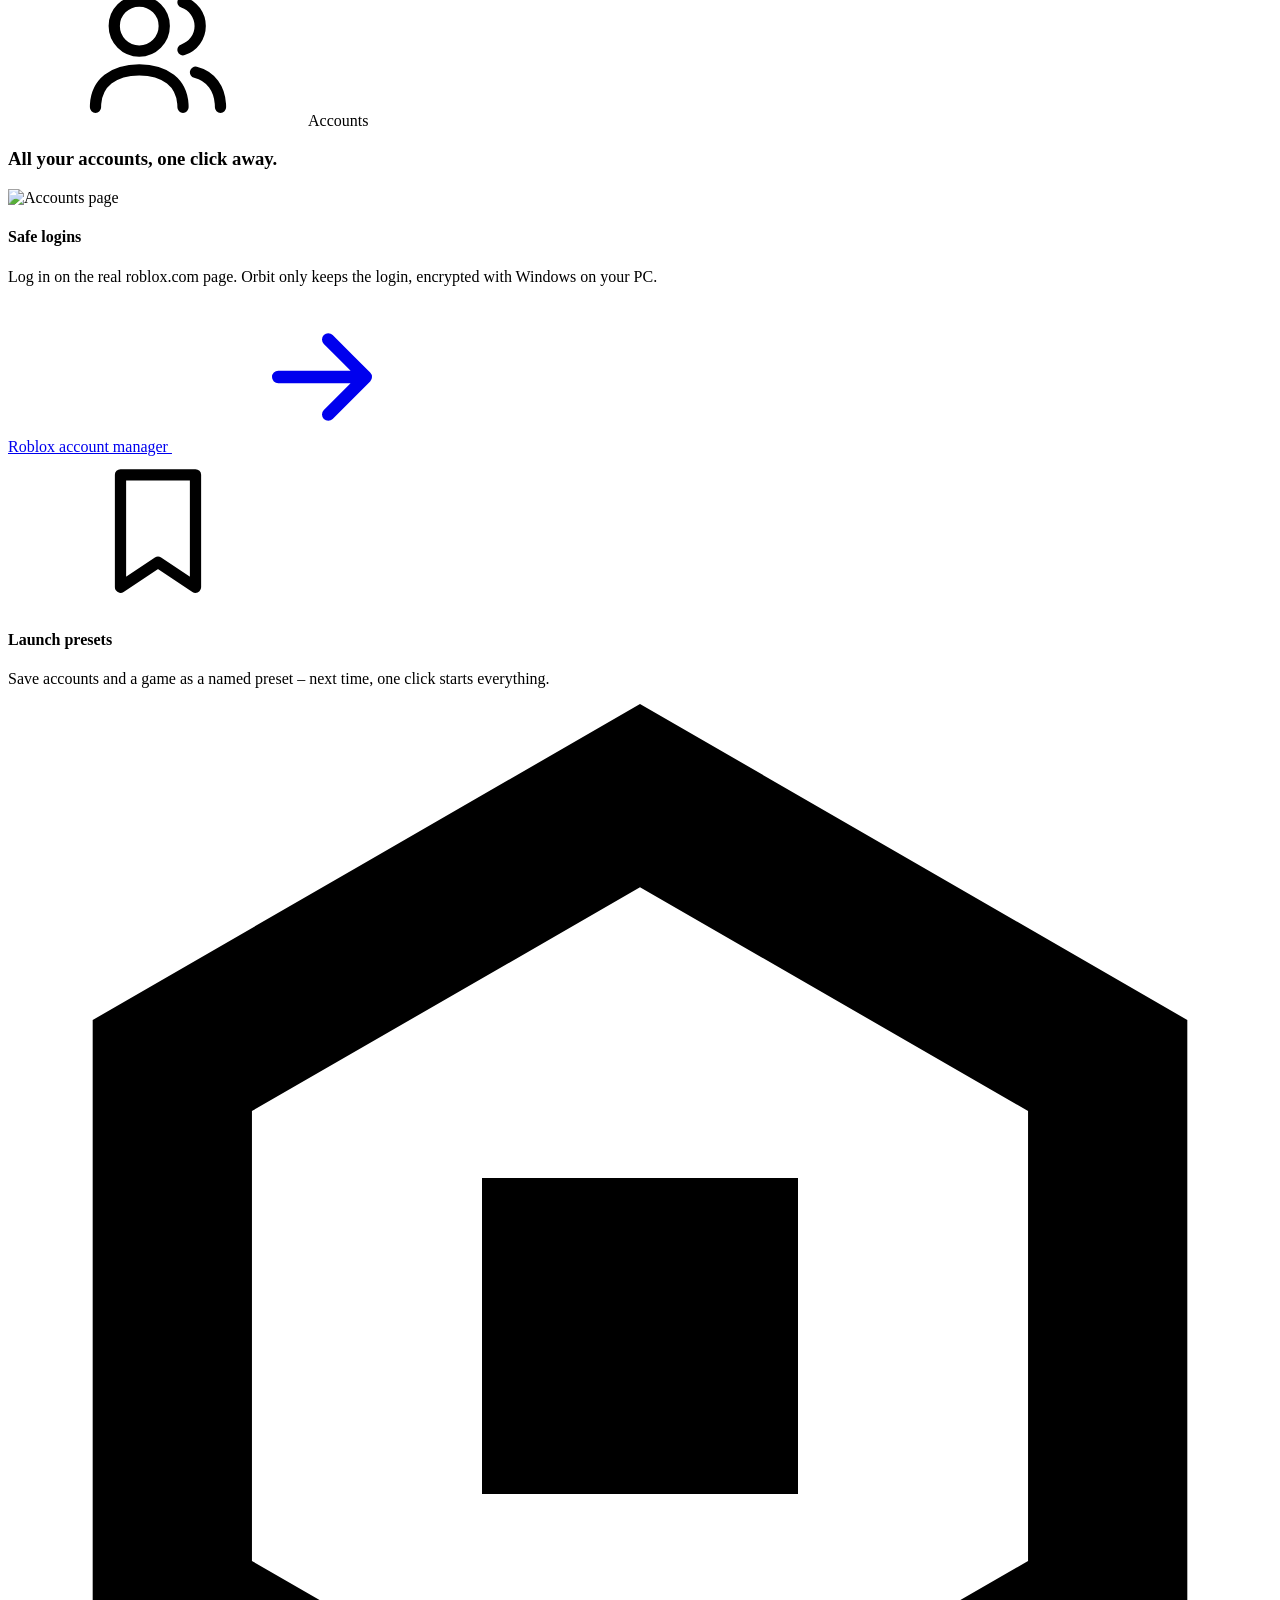
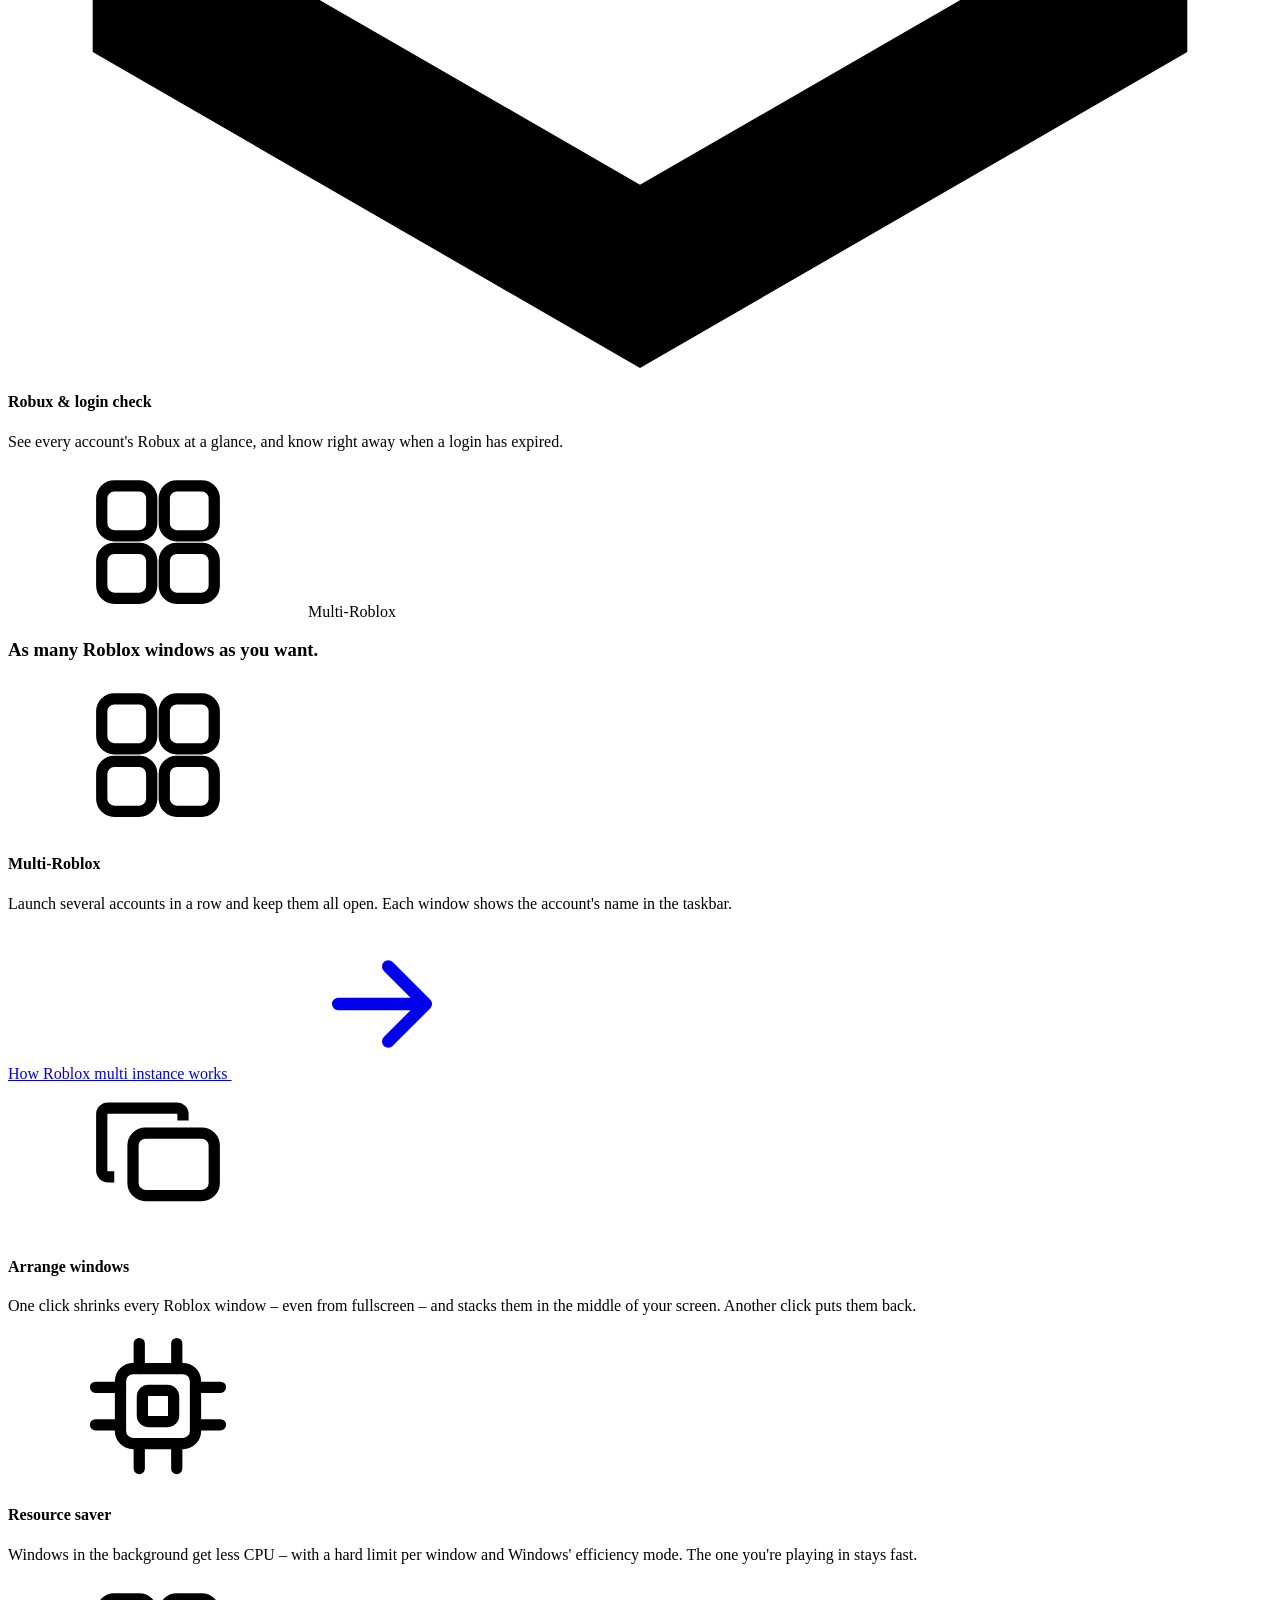
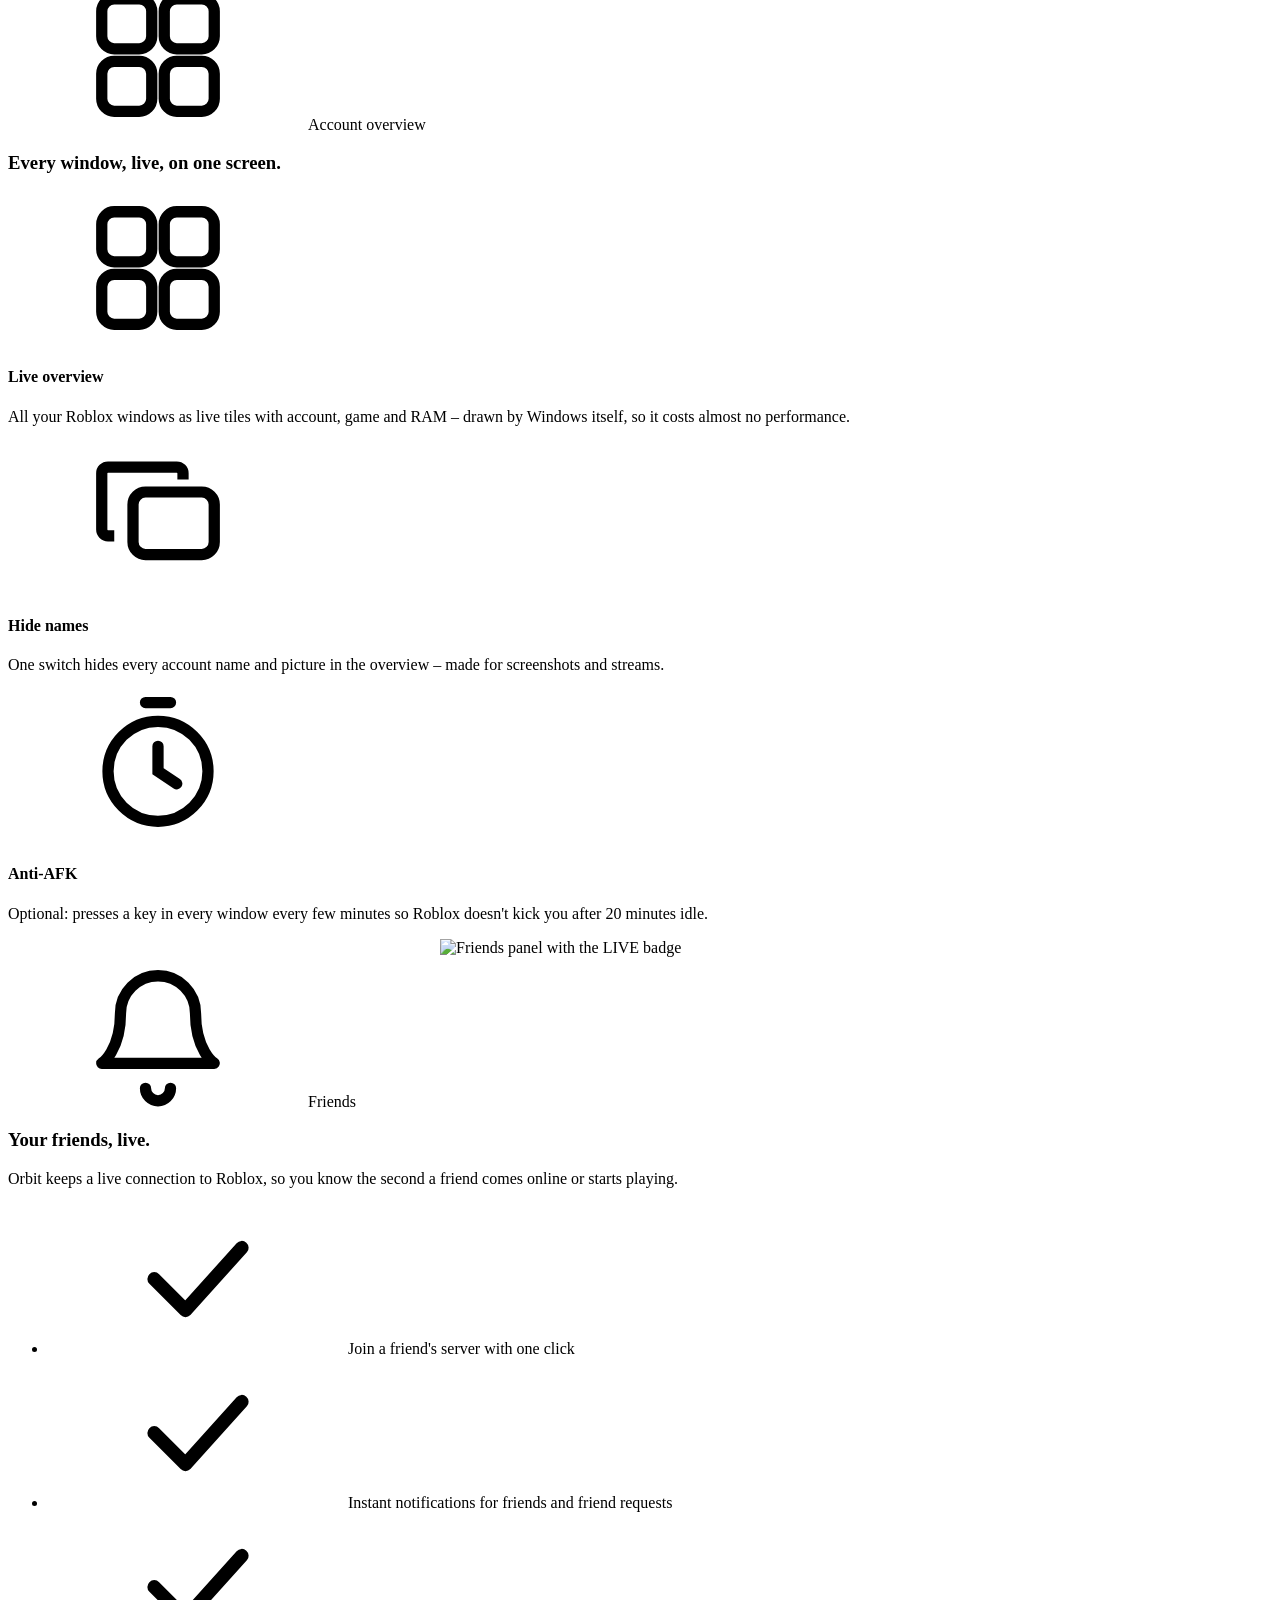
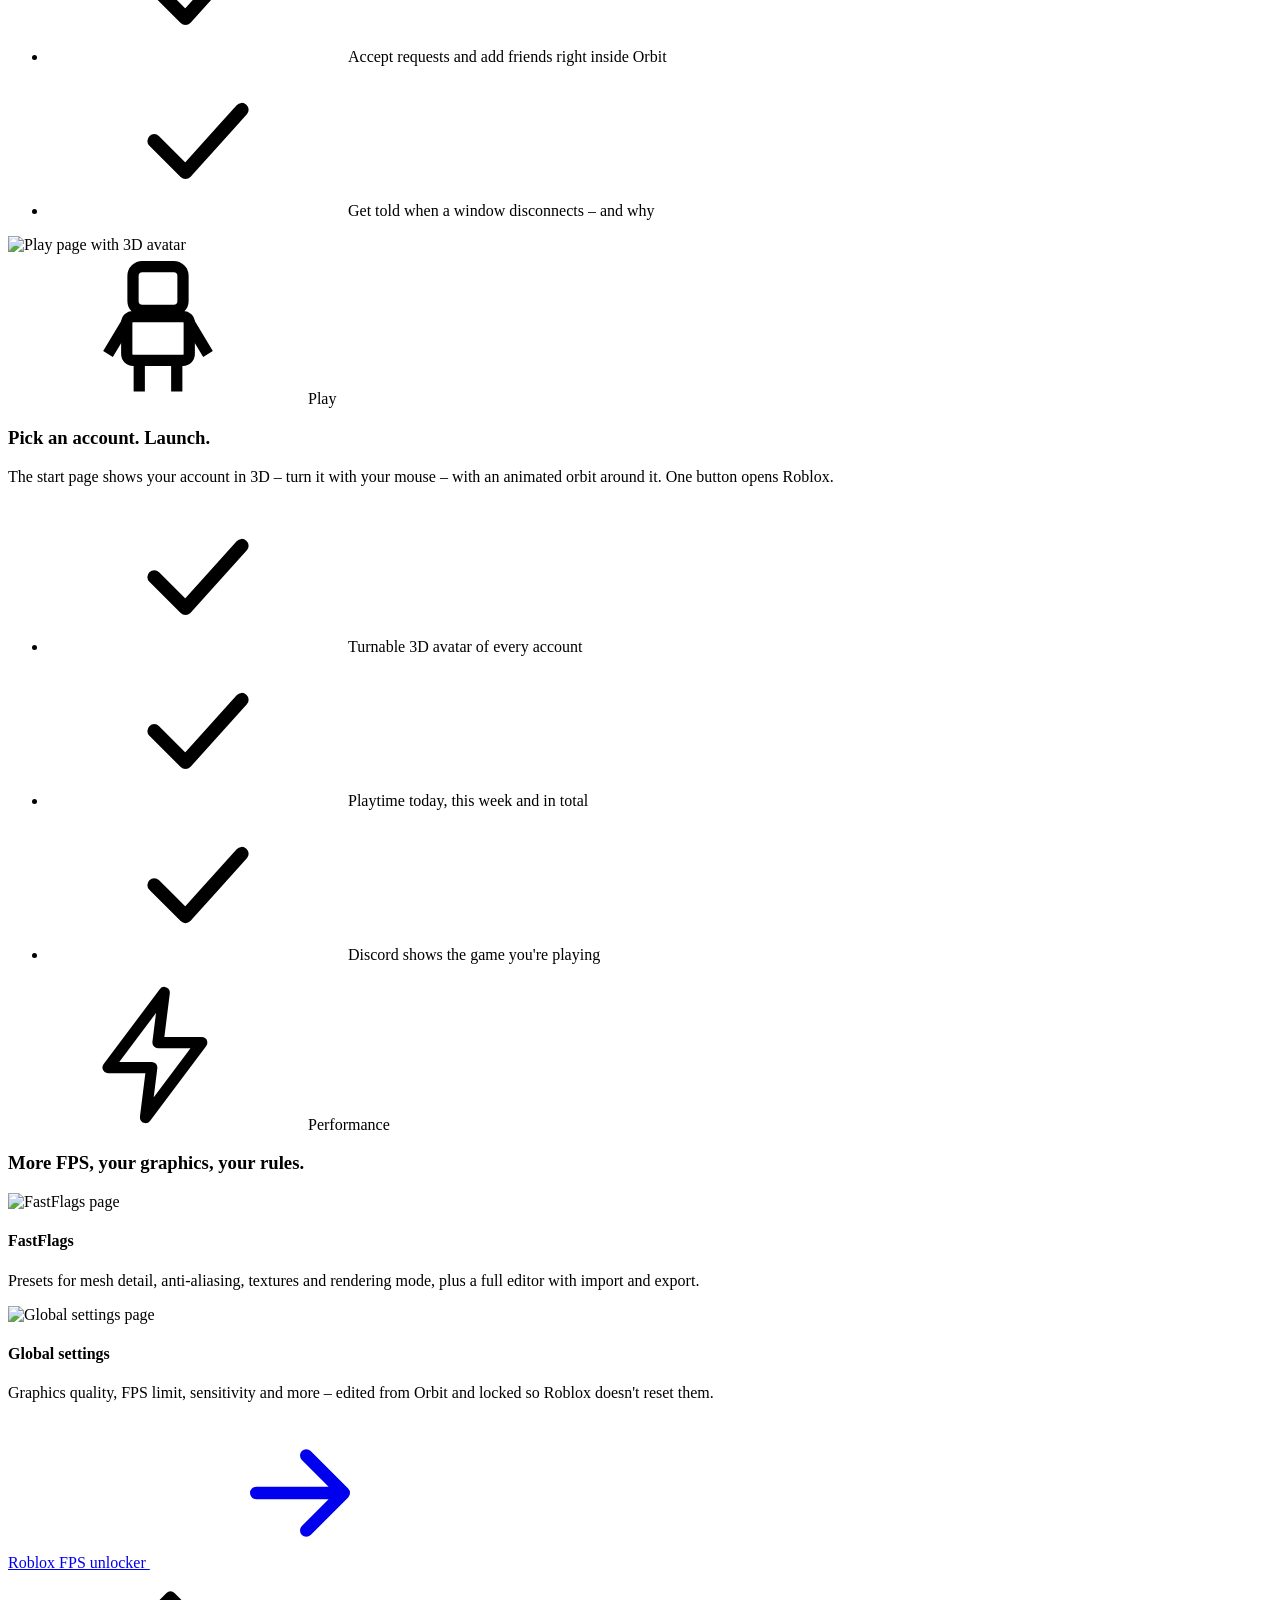
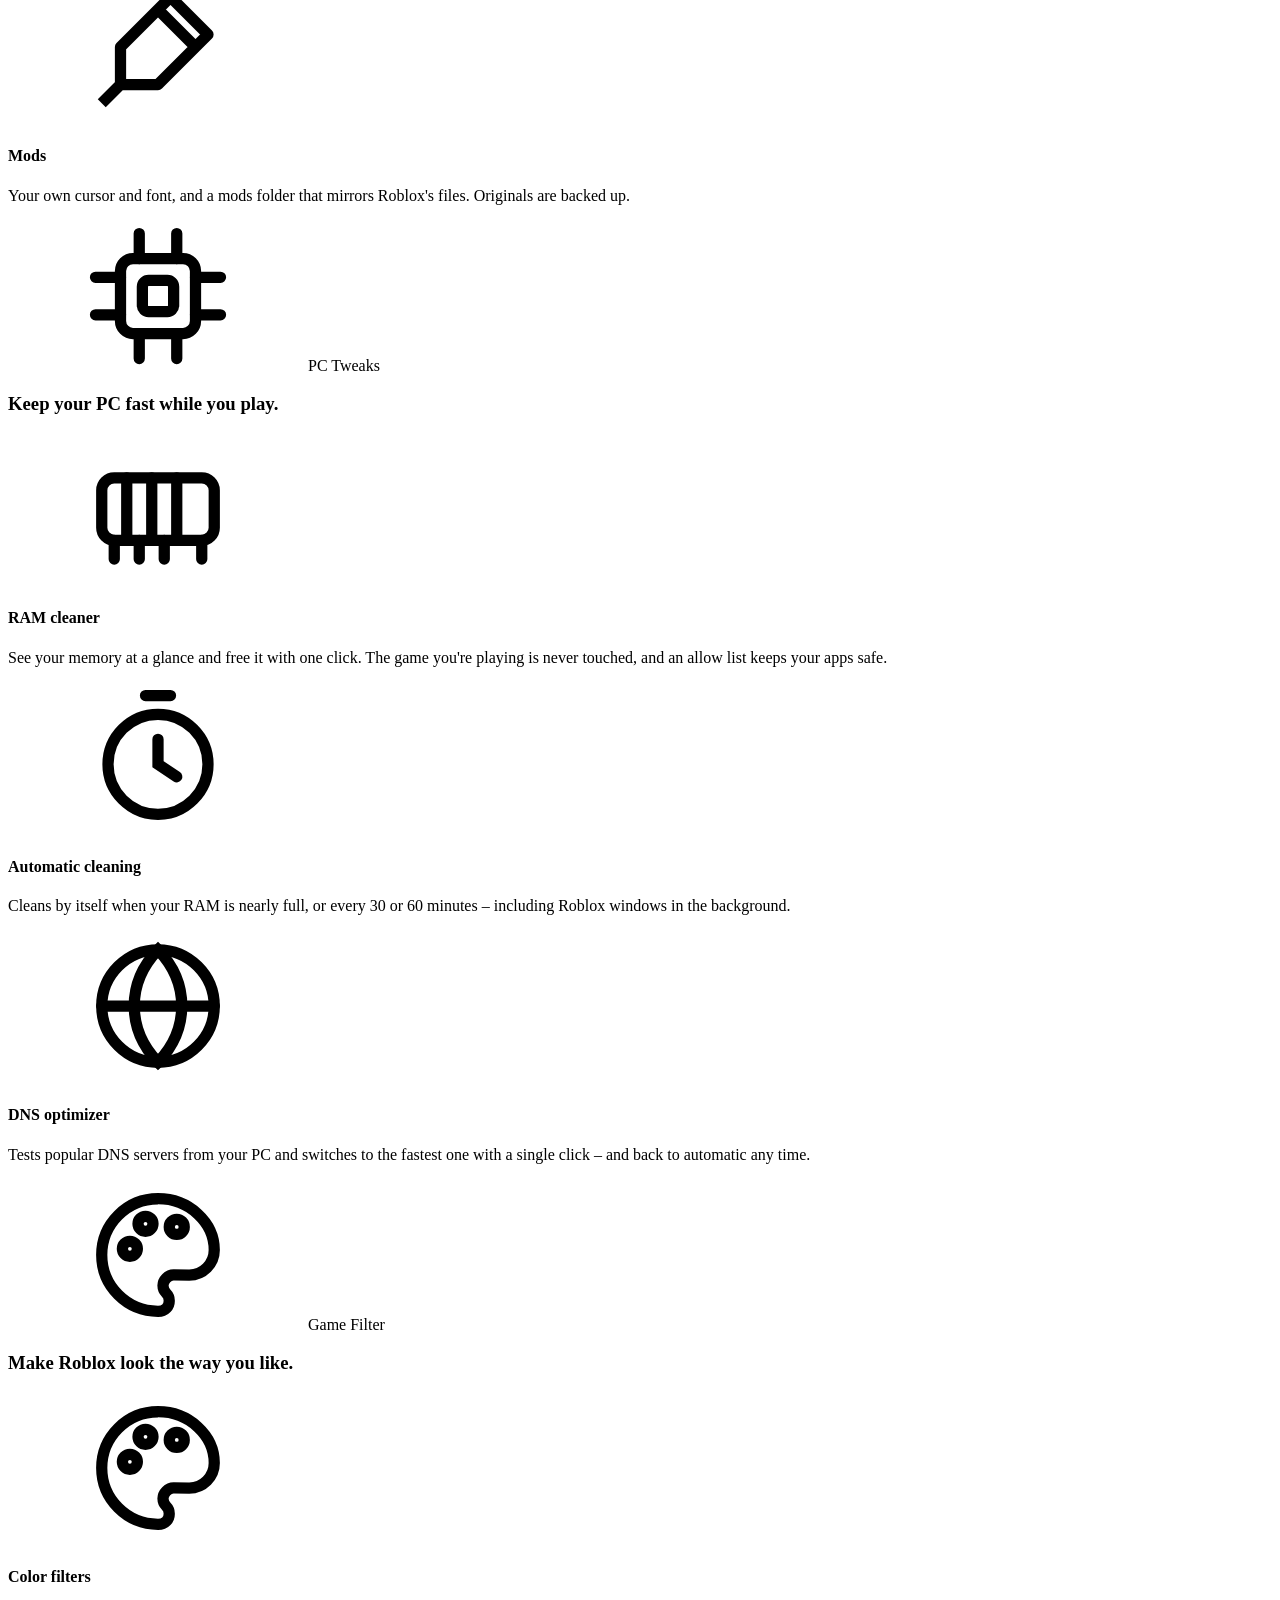
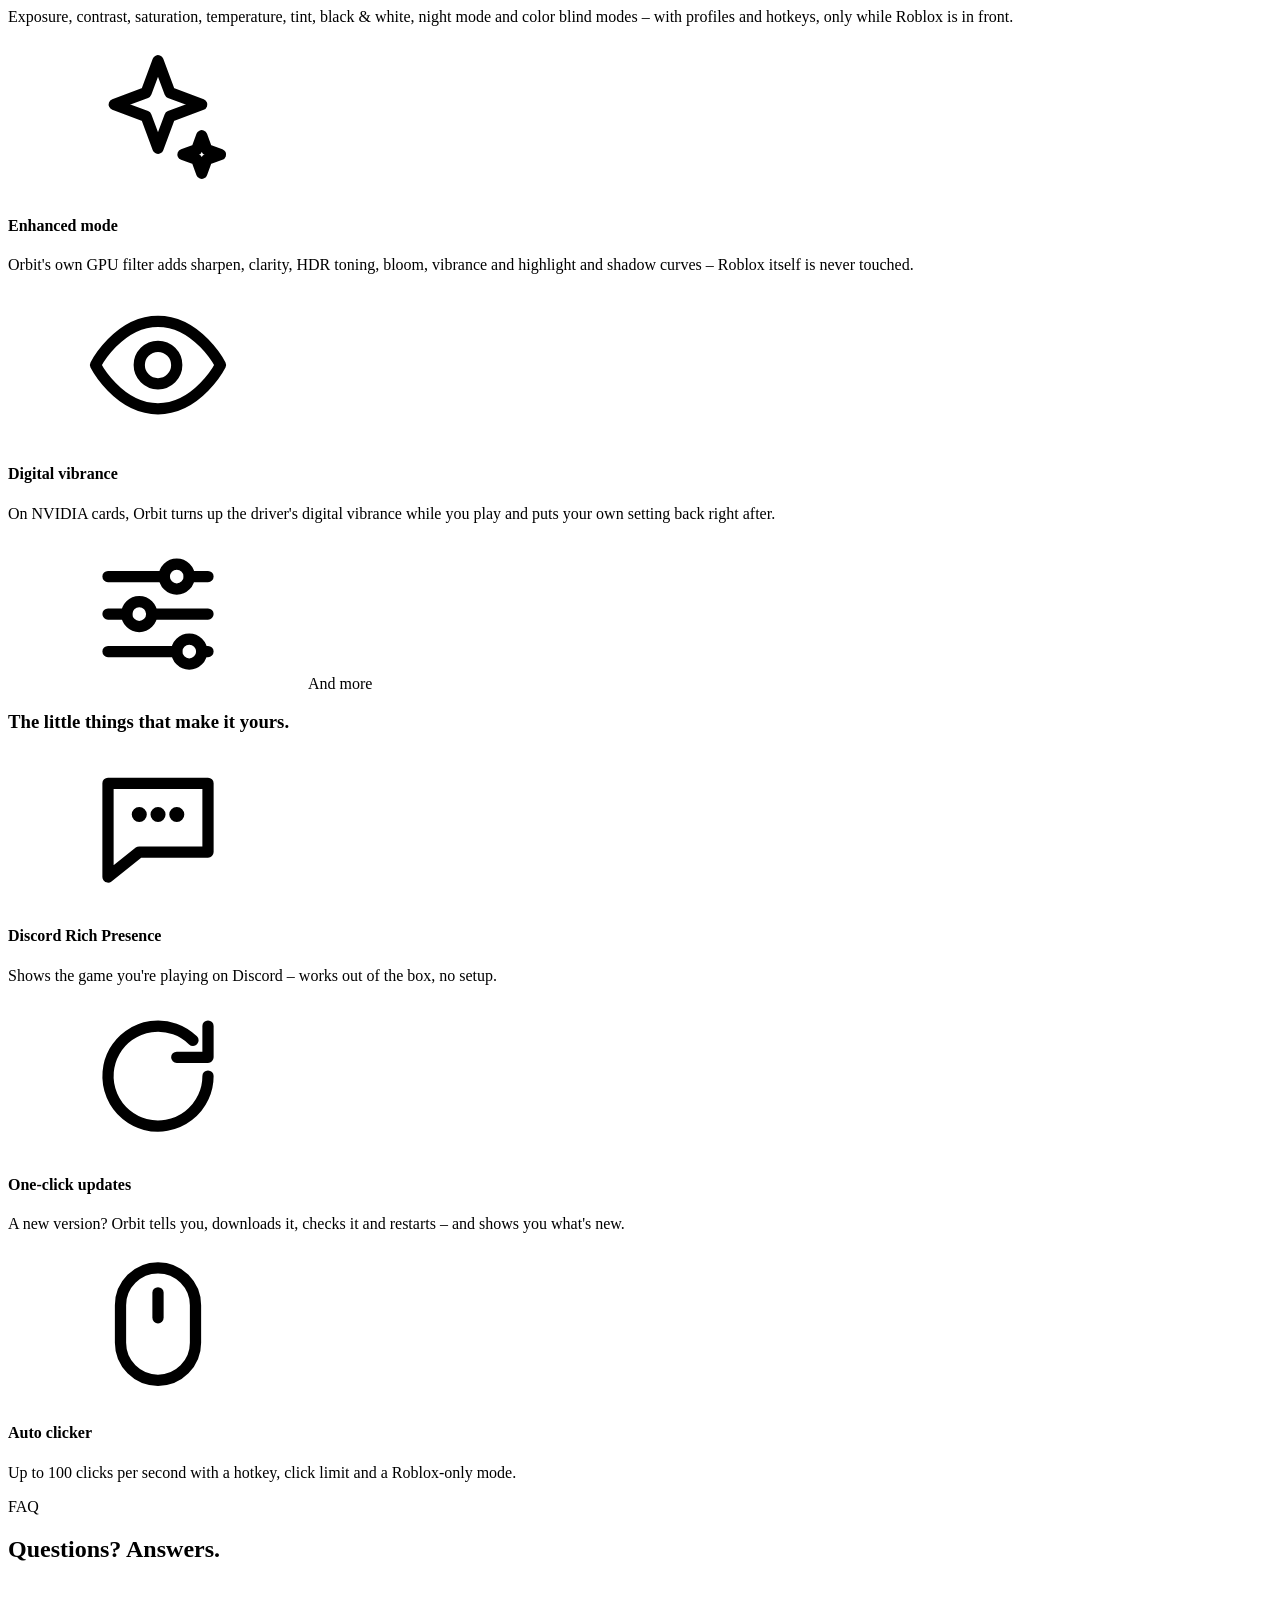
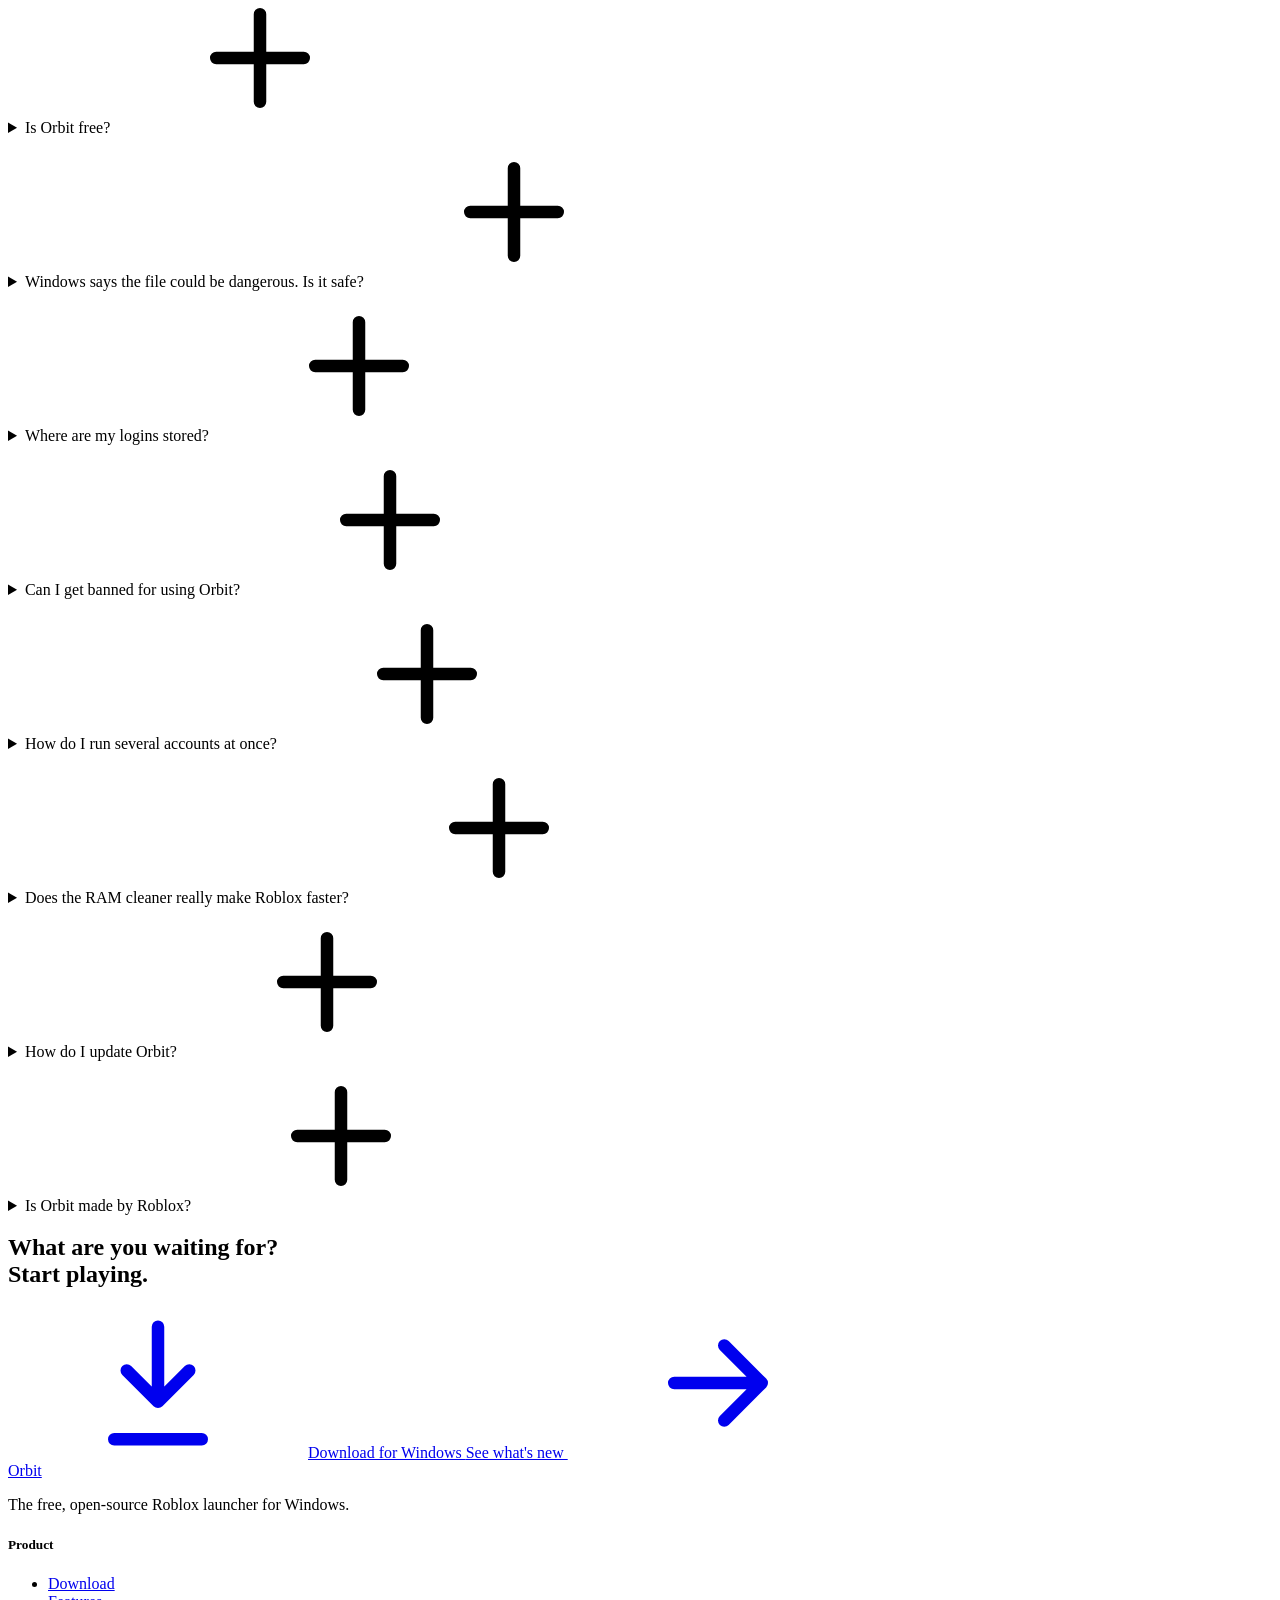
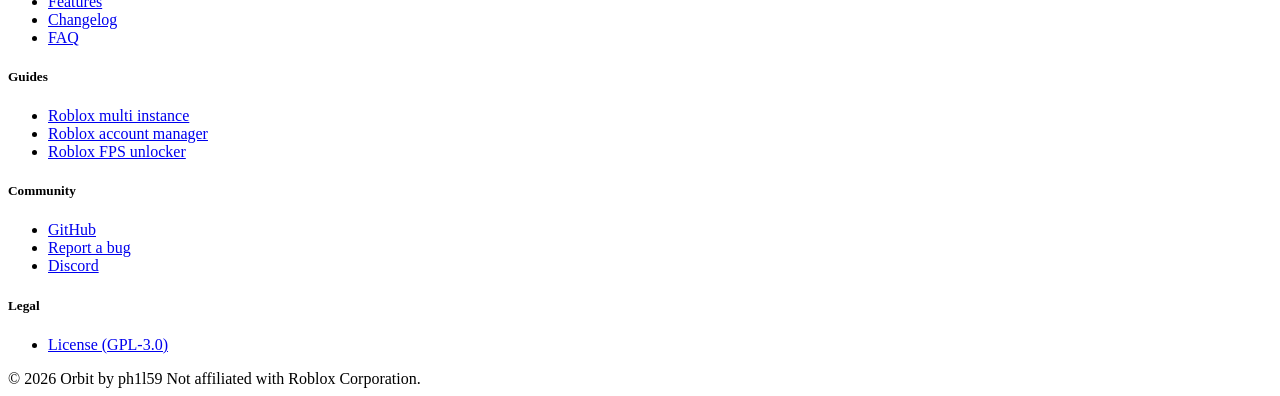
==== commit 3c006f39: "v3.4.0: Game Filter with enhanced mode and NVIDIA digital vibrance – what's new, release notes, READ" ====
--- a/website/index.html
+++ b/website/index.html
@@ -24,6 +24,9 @@
 <!-- Icons -->
 <svg width="0" height="0" style="position:absolute" aria-hidden="true">
   <defs>
+    <symbol id="i-palette" viewBox="0 0 24 24" fill="none" stroke="currentColor" stroke-width="1.8" stroke-linecap="round" stroke-linejoin="round"><path d="M12 3a9 9 0 1 0 0 18c1.2 0 1.8-.8 1.8-1.7 0-.5-.2-.9-.5-1.2-.3-.3-.5-.7-.5-1.2 0-.9.8-1.7 1.7-1.7H17a4 4 0 0 0 4-4c0-4.4-4-8.2-9-8.2z"/><circle cx="7.5" cy="11" r="1.2"/><circle cx="10" cy="7" r="1.2"/><circle cx="15" cy="7.5" r="1.2"/></symbol>
+    <symbol id="i-sparkle" viewBox="0 0 24 24" fill="none" stroke="currentColor" stroke-width="1.8" stroke-linejoin="round"><path d="M12 3l1.9 5.1L19 10l-5.1 1.9L12 17l-1.9-5.1L5 10l5.1-1.9z"/><path d="M19 15l.8 2.2L22 18l-2.2.8L19 21l-.8-2.2L16 18l2.2-.8z"/></symbol>
+    <symbol id="i-eye" viewBox="0 0 24 24" fill="none" stroke="currentColor" stroke-width="1.8" stroke-linecap="round" stroke-linejoin="round"><path d="M2 12s3.6-7 10-7 10 7 10 7-3.6 7-10 7S2 12 2 12z"/><circle cx="12" cy="12" r="3"/></symbol>
     <symbol id="i-arrow" viewBox="0 0 24 24" fill="none" stroke="currentColor" stroke-width="2" stroke-linecap="round" stroke-linejoin="round"><path d="M5 12h14M13 6l6 6-6 6"/></symbol>
     <symbol id="i-download" viewBox="0 0 24 24" fill="none" stroke="currentColor" stroke-width="2" stroke-linecap="round" stroke-linejoin="round"><path d="M12 3v12M7 10l5 5 5-5M5 21h14"/></symbol>
     <symbol id="i-users" viewBox="0 0 24 24" fill="none" stroke="currentColor" stroke-width="1.8" stroke-linecap="round" stroke-linejoin="round"><circle cx="9" cy="8" r="4"/><path d="M2 21c0-4 3-6 7-6s7 2 7 6M16 4.2a4 4 0 0 1 0 7.6M22 21c0-3-1.6-5-4-5.6"/></symbol>
@@ -254,6 +257,26 @@
         </div>
       </div>
 
+      <!-- Game filter -->
+      <div class="category">
+        <span class="tag reveal" style="--c:#e879f9"><svg><use href="#i-palette"/></svg>Game Filter</span>
+        <h3 class="reveal">Make Roblox look the way you like.</h3>
+        <div class="cards">
+          <article class="card reveal" style="--c:#e879f9">
+            <div class="media"><div class="art"><span class="ring"></span><svg><use href="#i-palette"/></svg></div></div>
+            <div class="body"><h4>Color filters</h4><p>Exposure, contrast, saturation, temperature, tint, black &amp; white, night mode and color blind modes – with profiles and hotkeys, only while Roblox is in front.</p></div>
+          </article>
+          <article class="card reveal" style="--c:#a78bfa">
+            <div class="media"><div class="art"><span class="ring"></span><svg><use href="#i-sparkle"/></svg></div></div>
+            <div class="body"><h4>Enhanced mode</h4><p>Orbit's own GPU filter adds sharpen, clarity, HDR toning, bloom, vibrance and highlight and shadow curves – Roblox itself is never touched.</p></div>
+          </article>
+          <article class="card reveal" style="--c:#4ade80">
+            <div class="media"><div class="art"><span class="ring"></span><svg><use href="#i-eye"/></svg></div></div>
+            <div class="body"><h4>Digital vibrance</h4><p>On NVIDIA cards, Orbit turns up the driver's digital vibrance while you play and puts your own setting back right after.</p></div>
+          </article>
+        </div>
+      </div>
+
       <!-- Extras -->
       <div class="category">
         <span class="tag reveal" style="--c:#60a5fa"><svg><use href="#i-sliders"/></svg>And more</span>
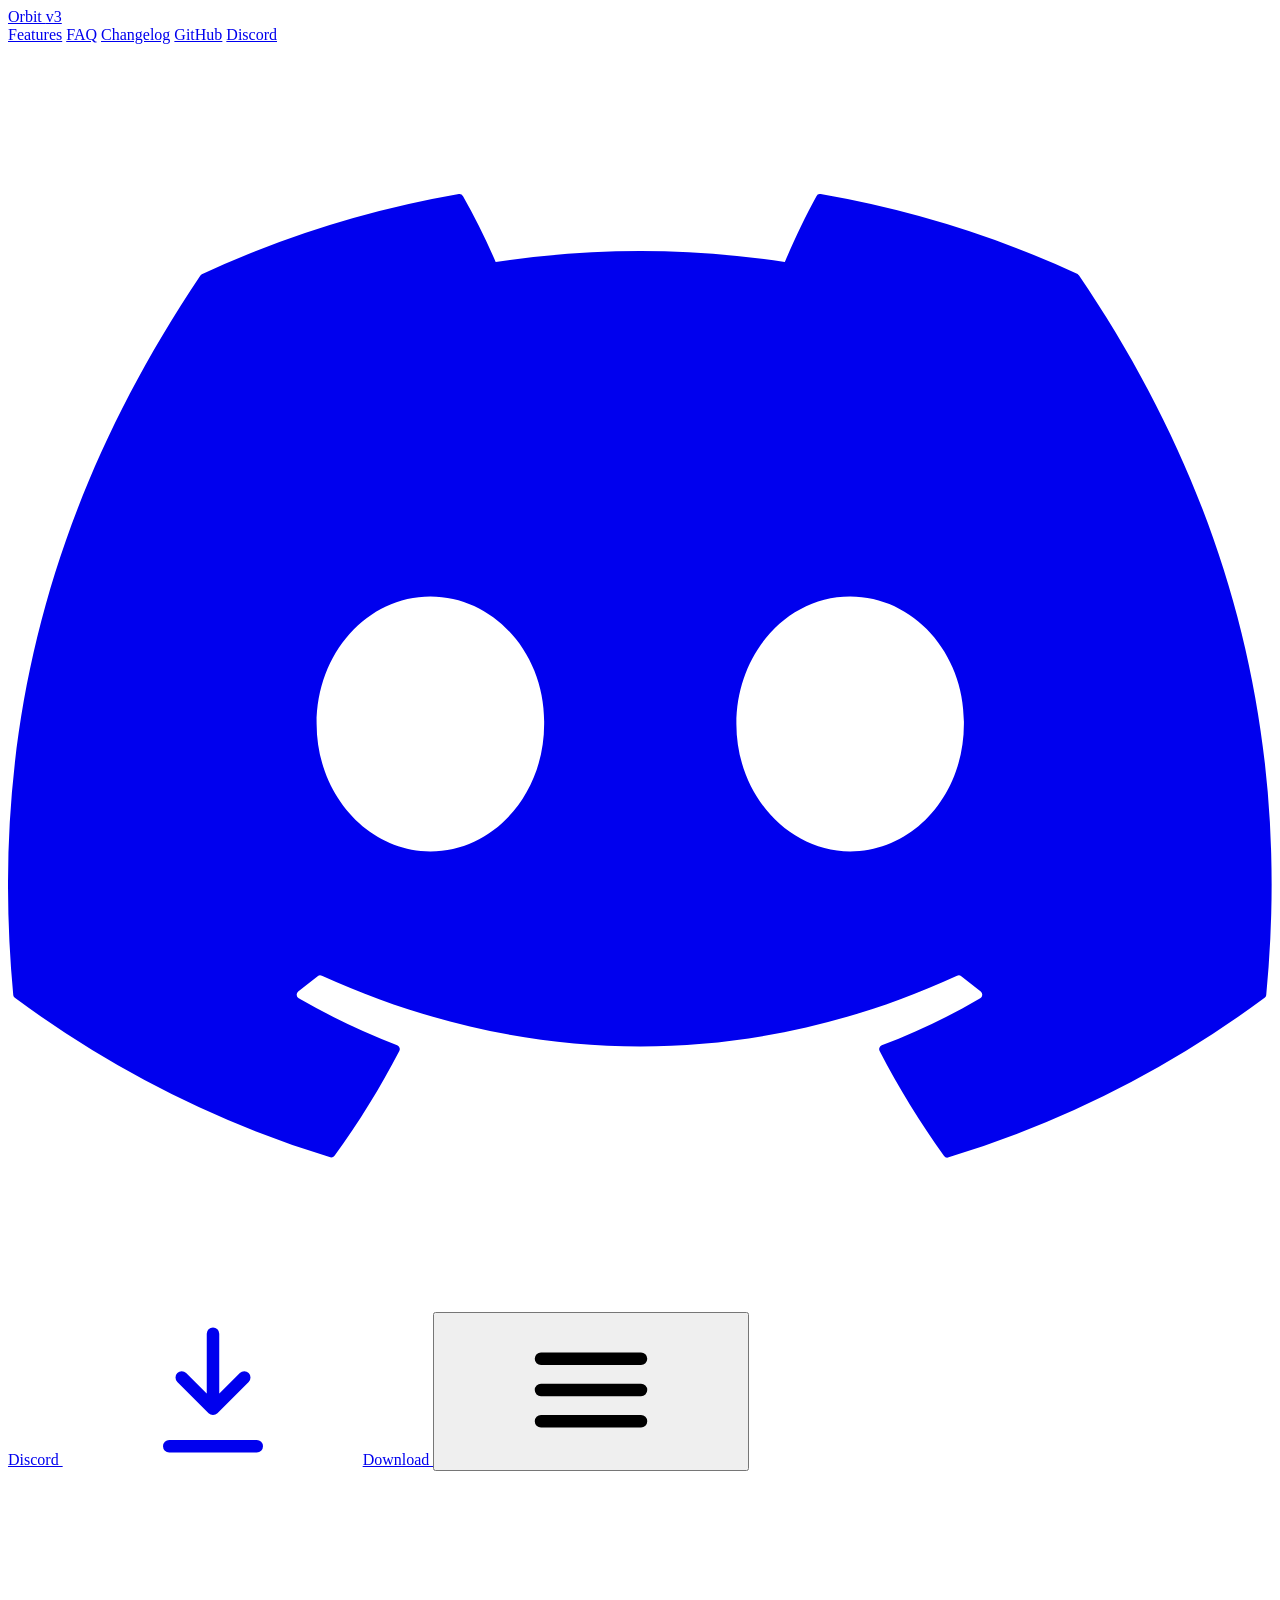
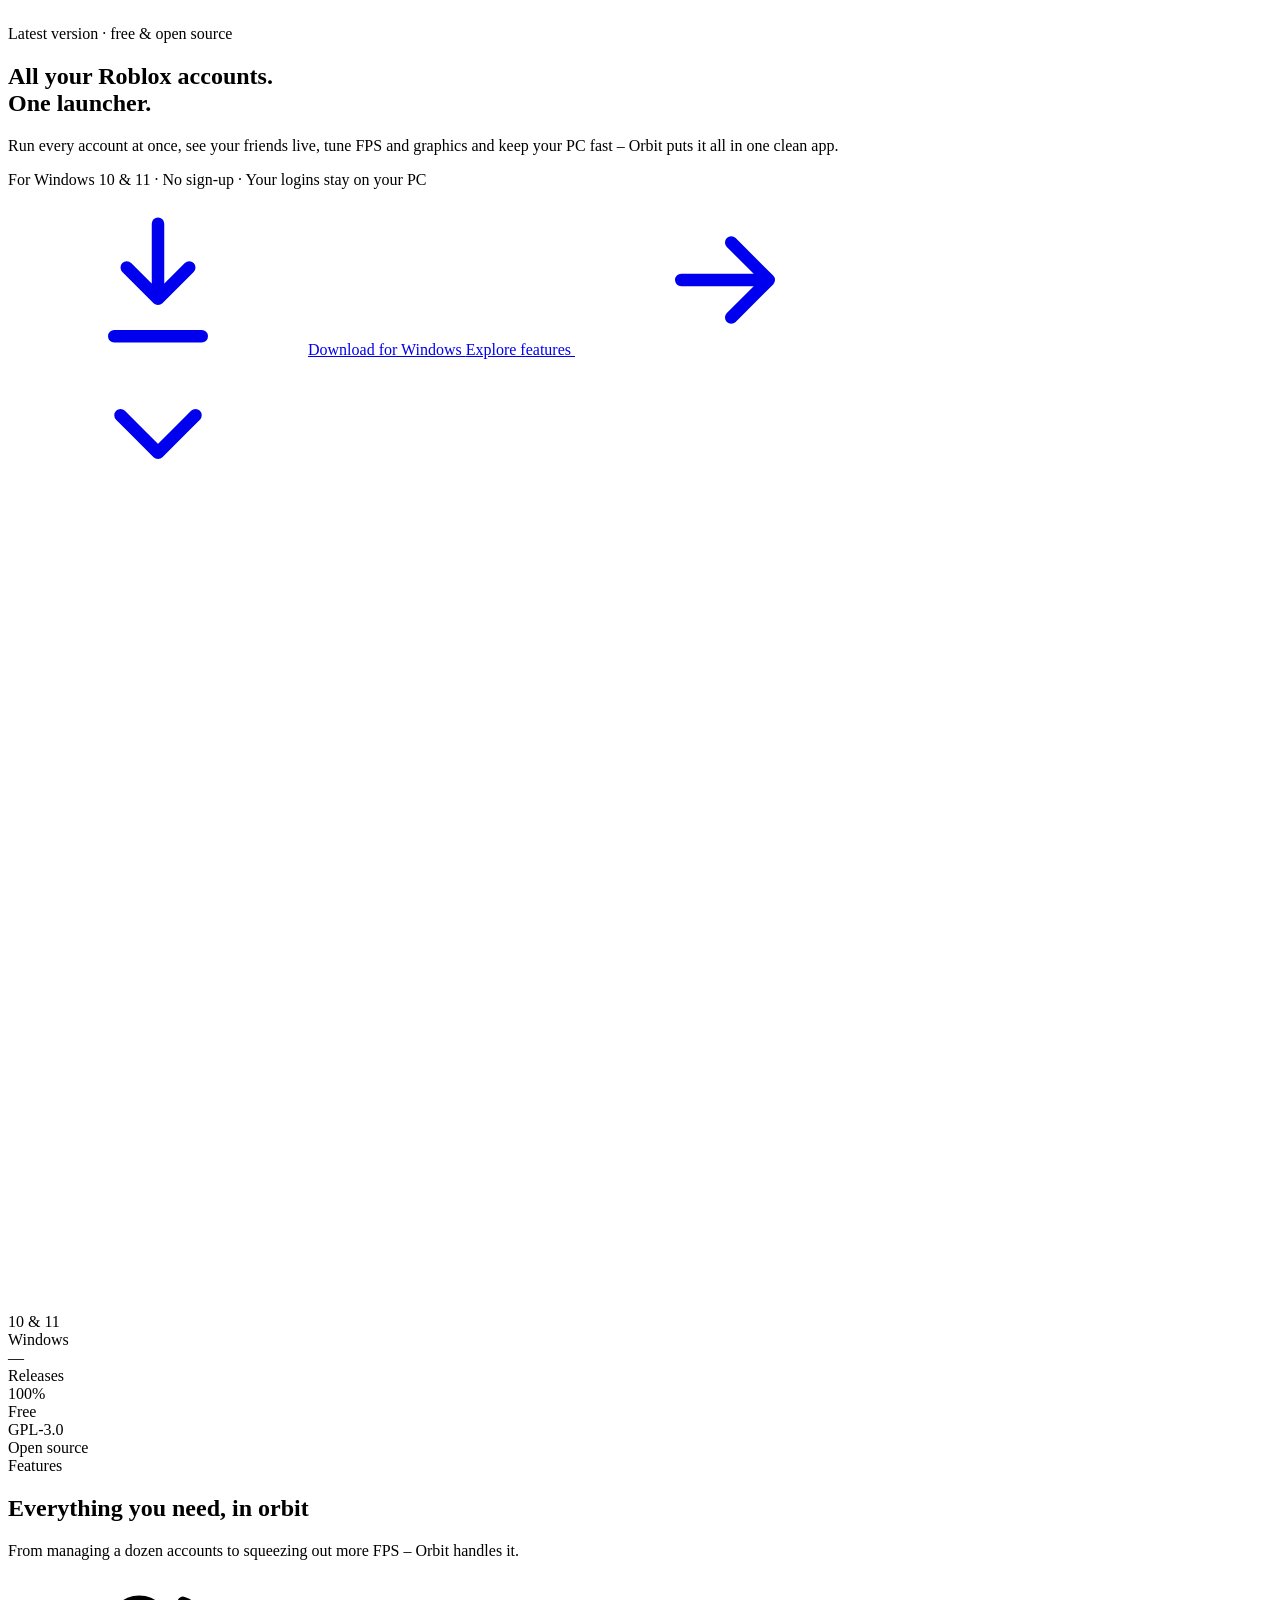
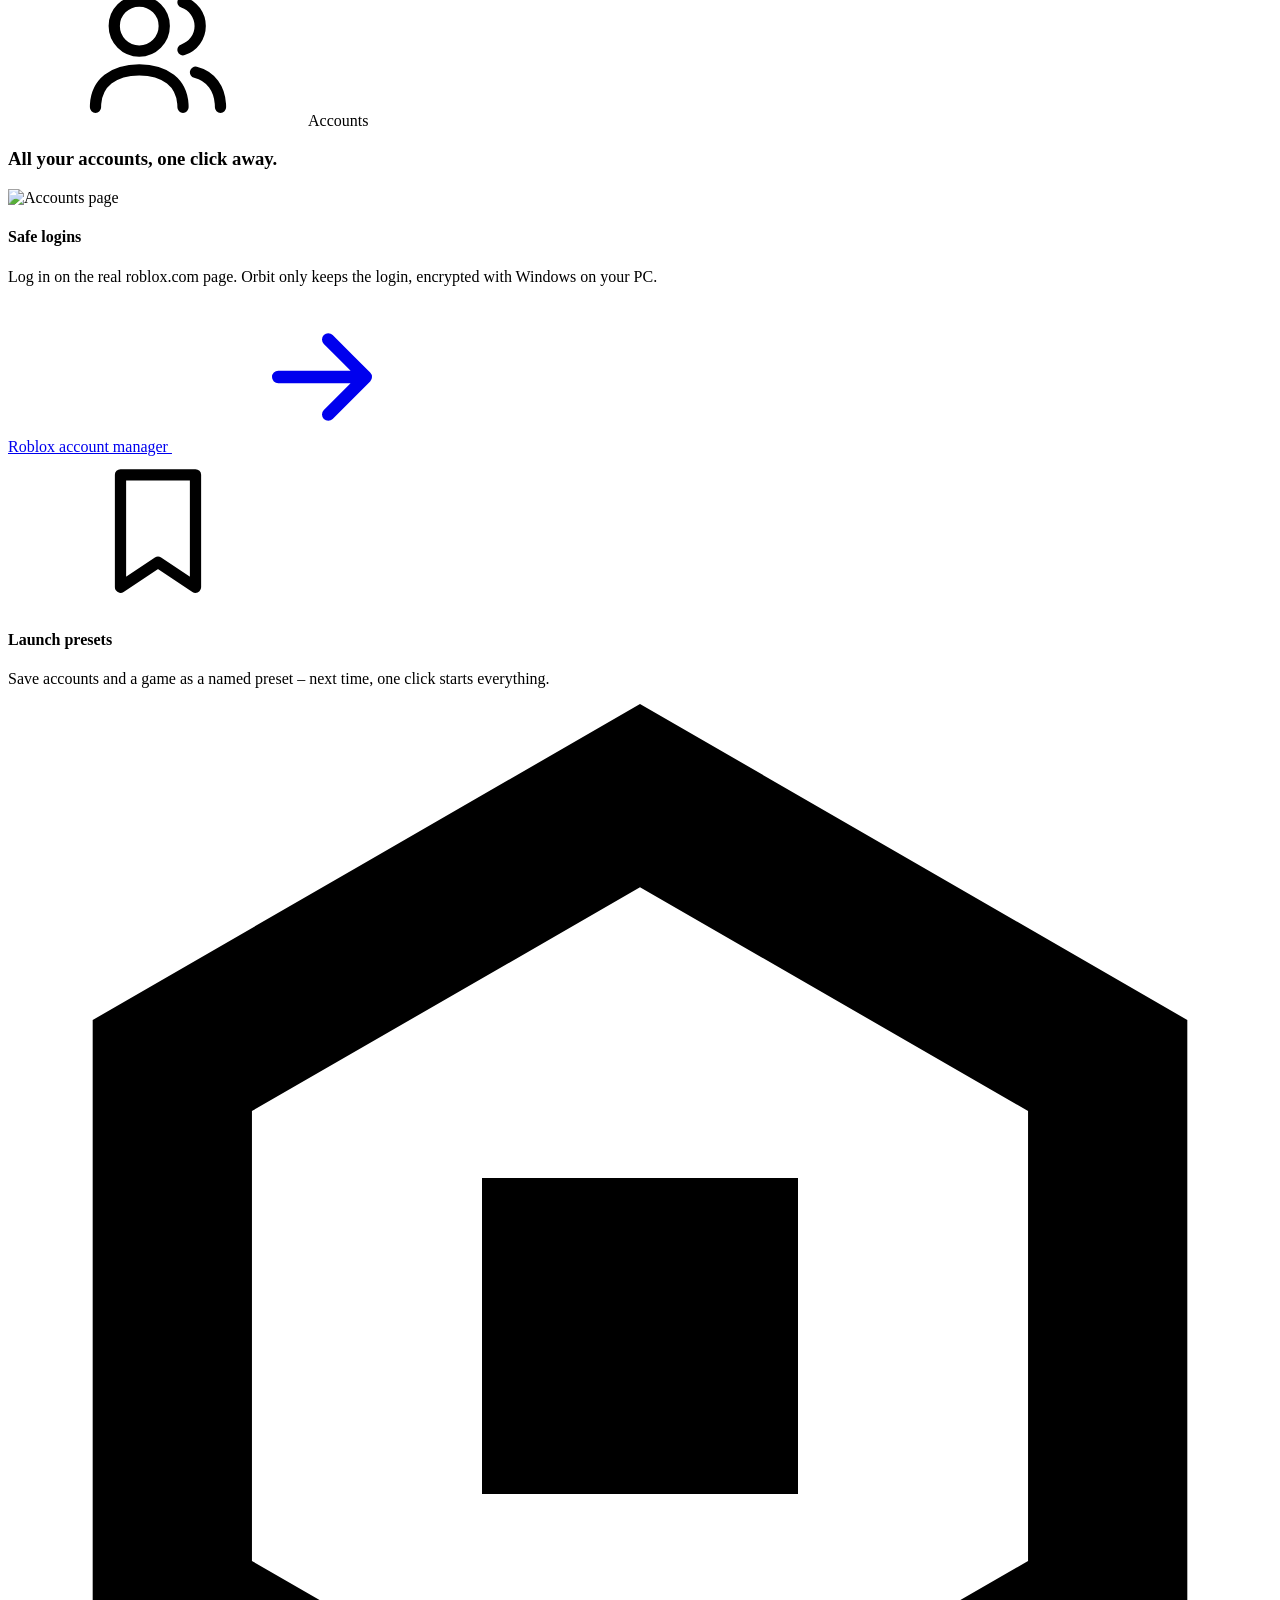
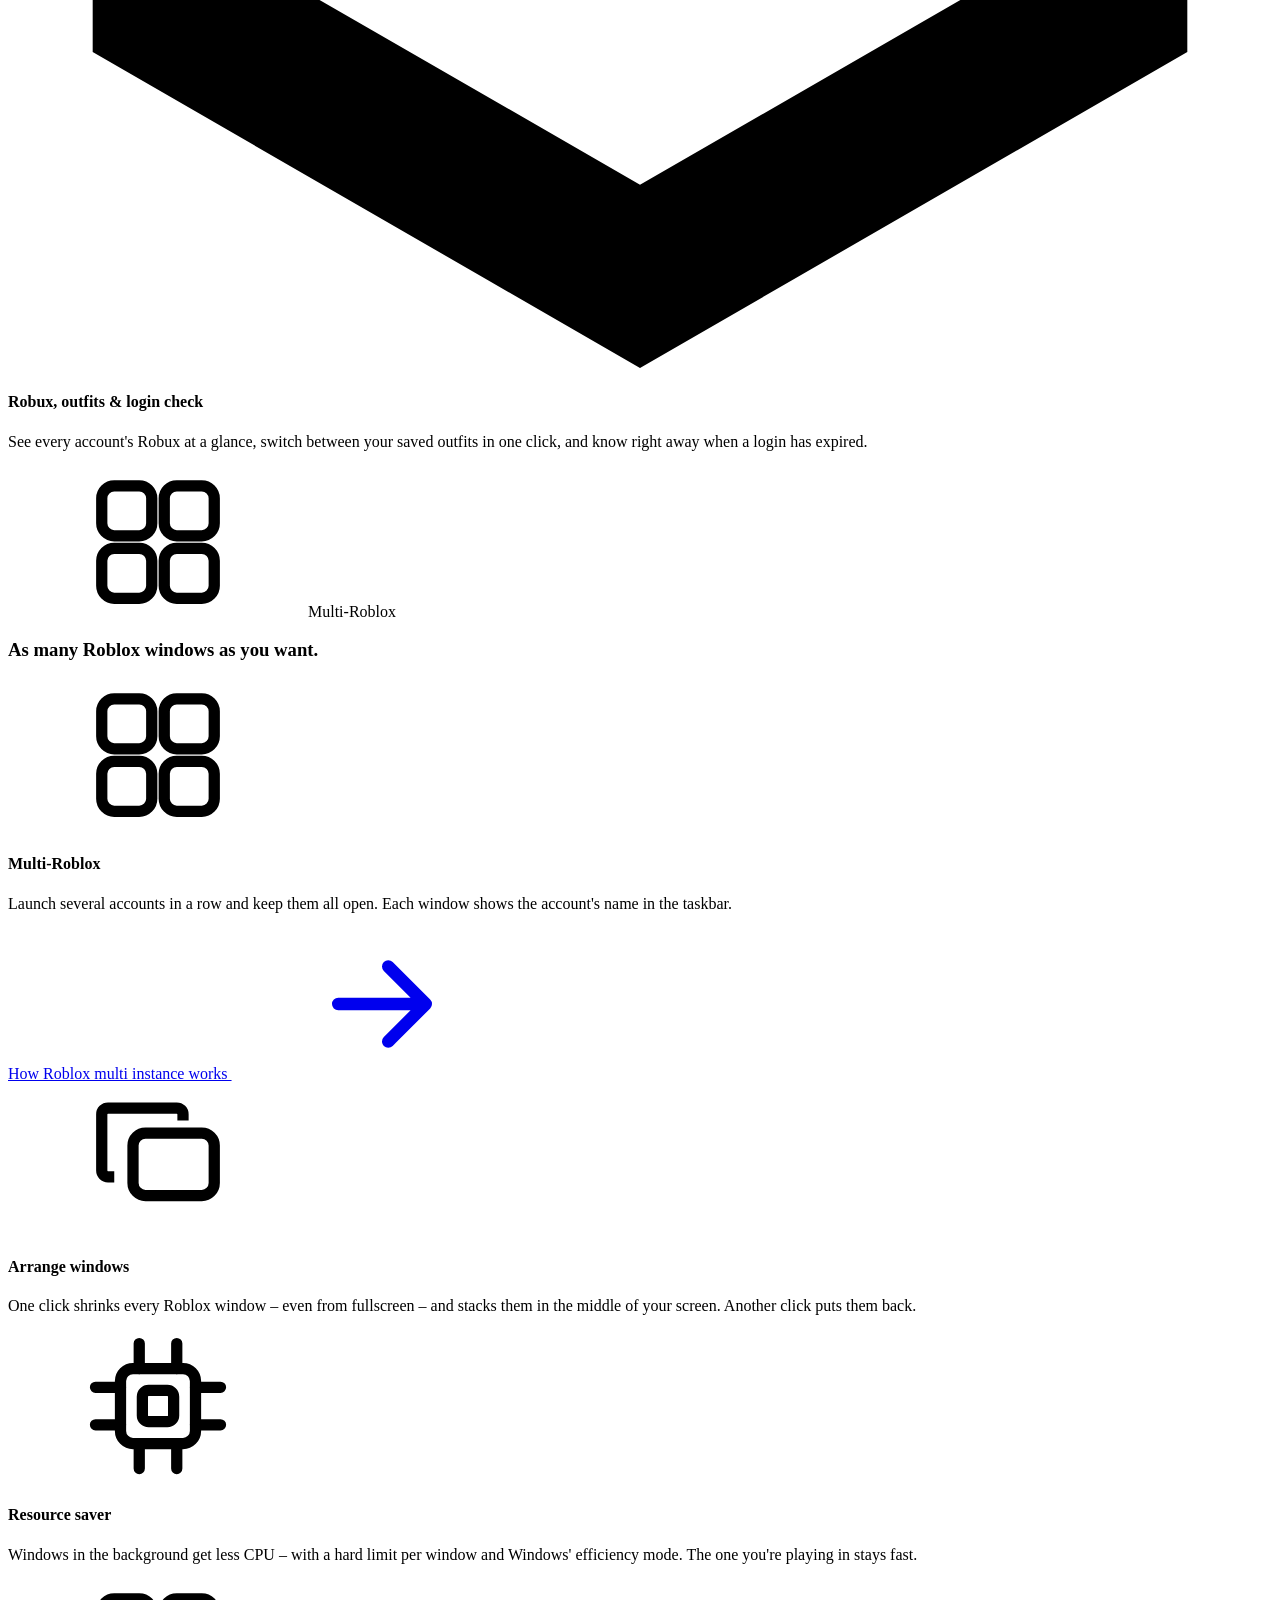
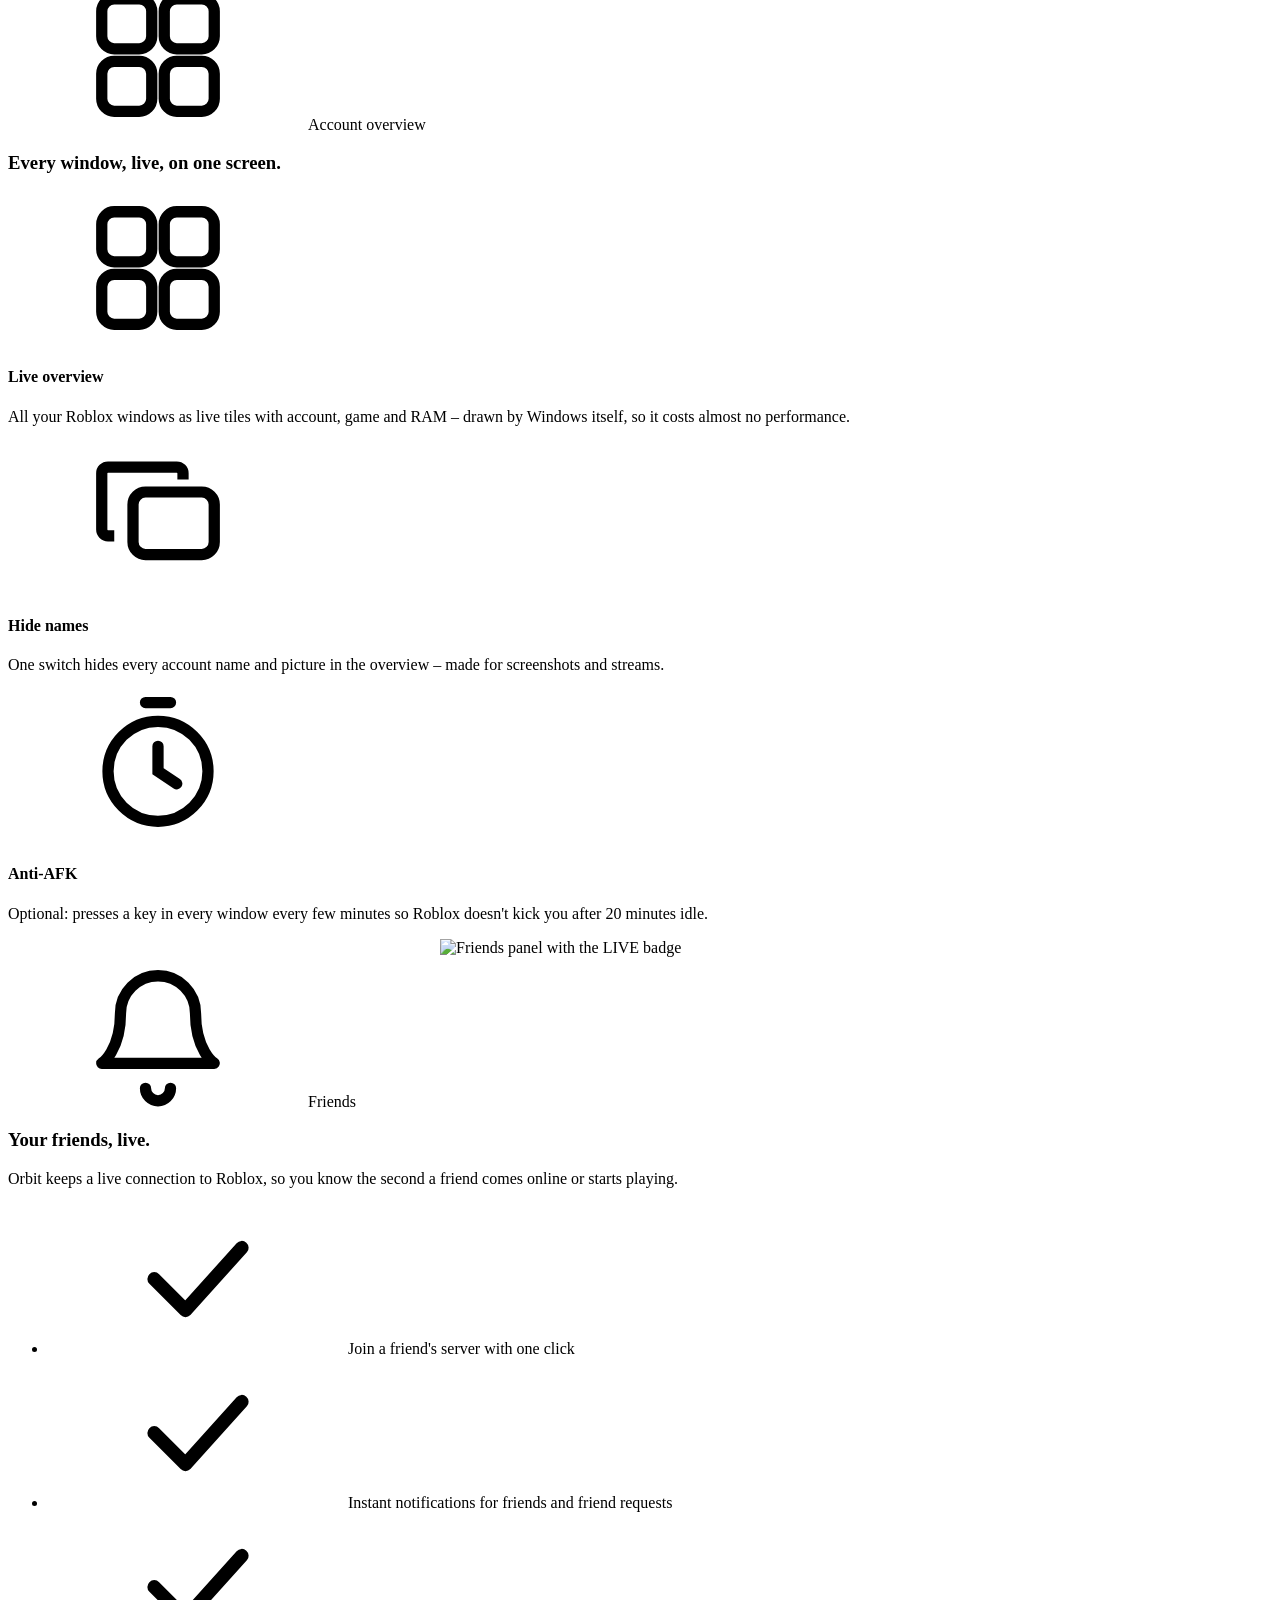
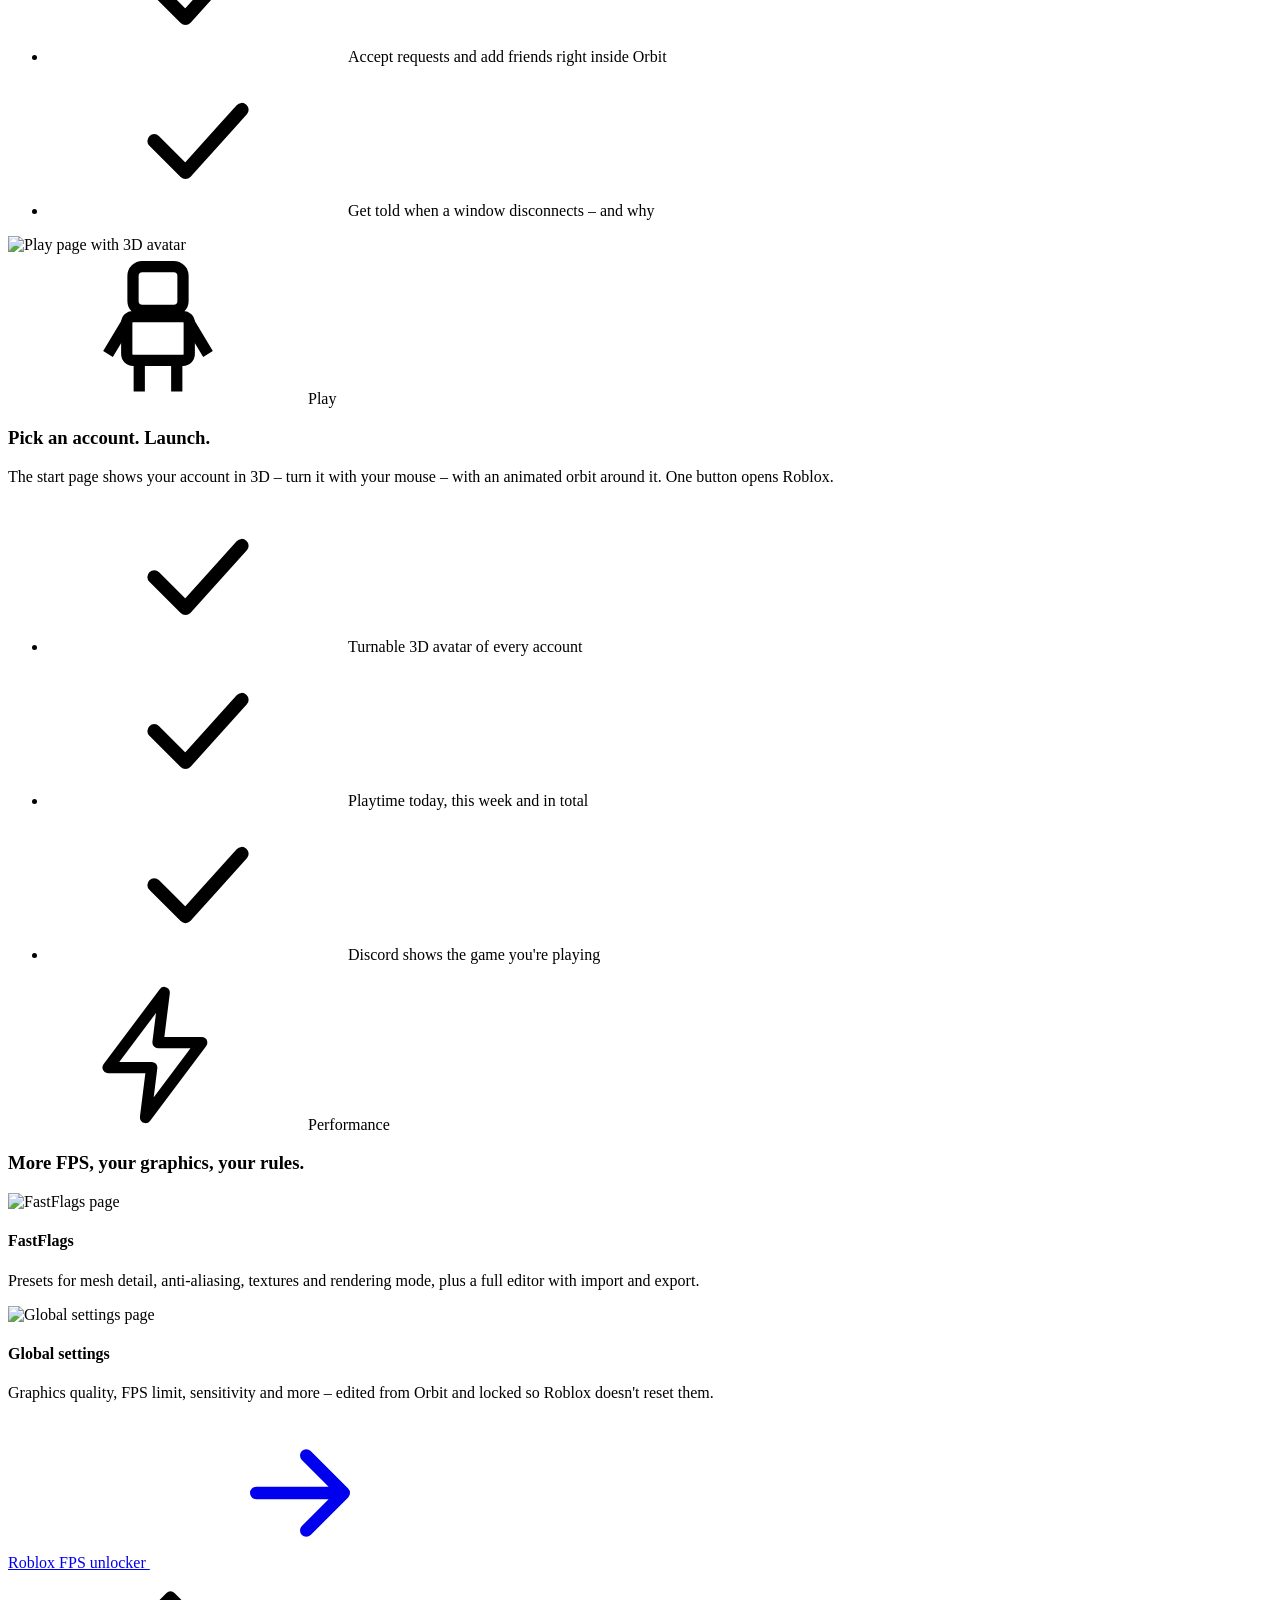
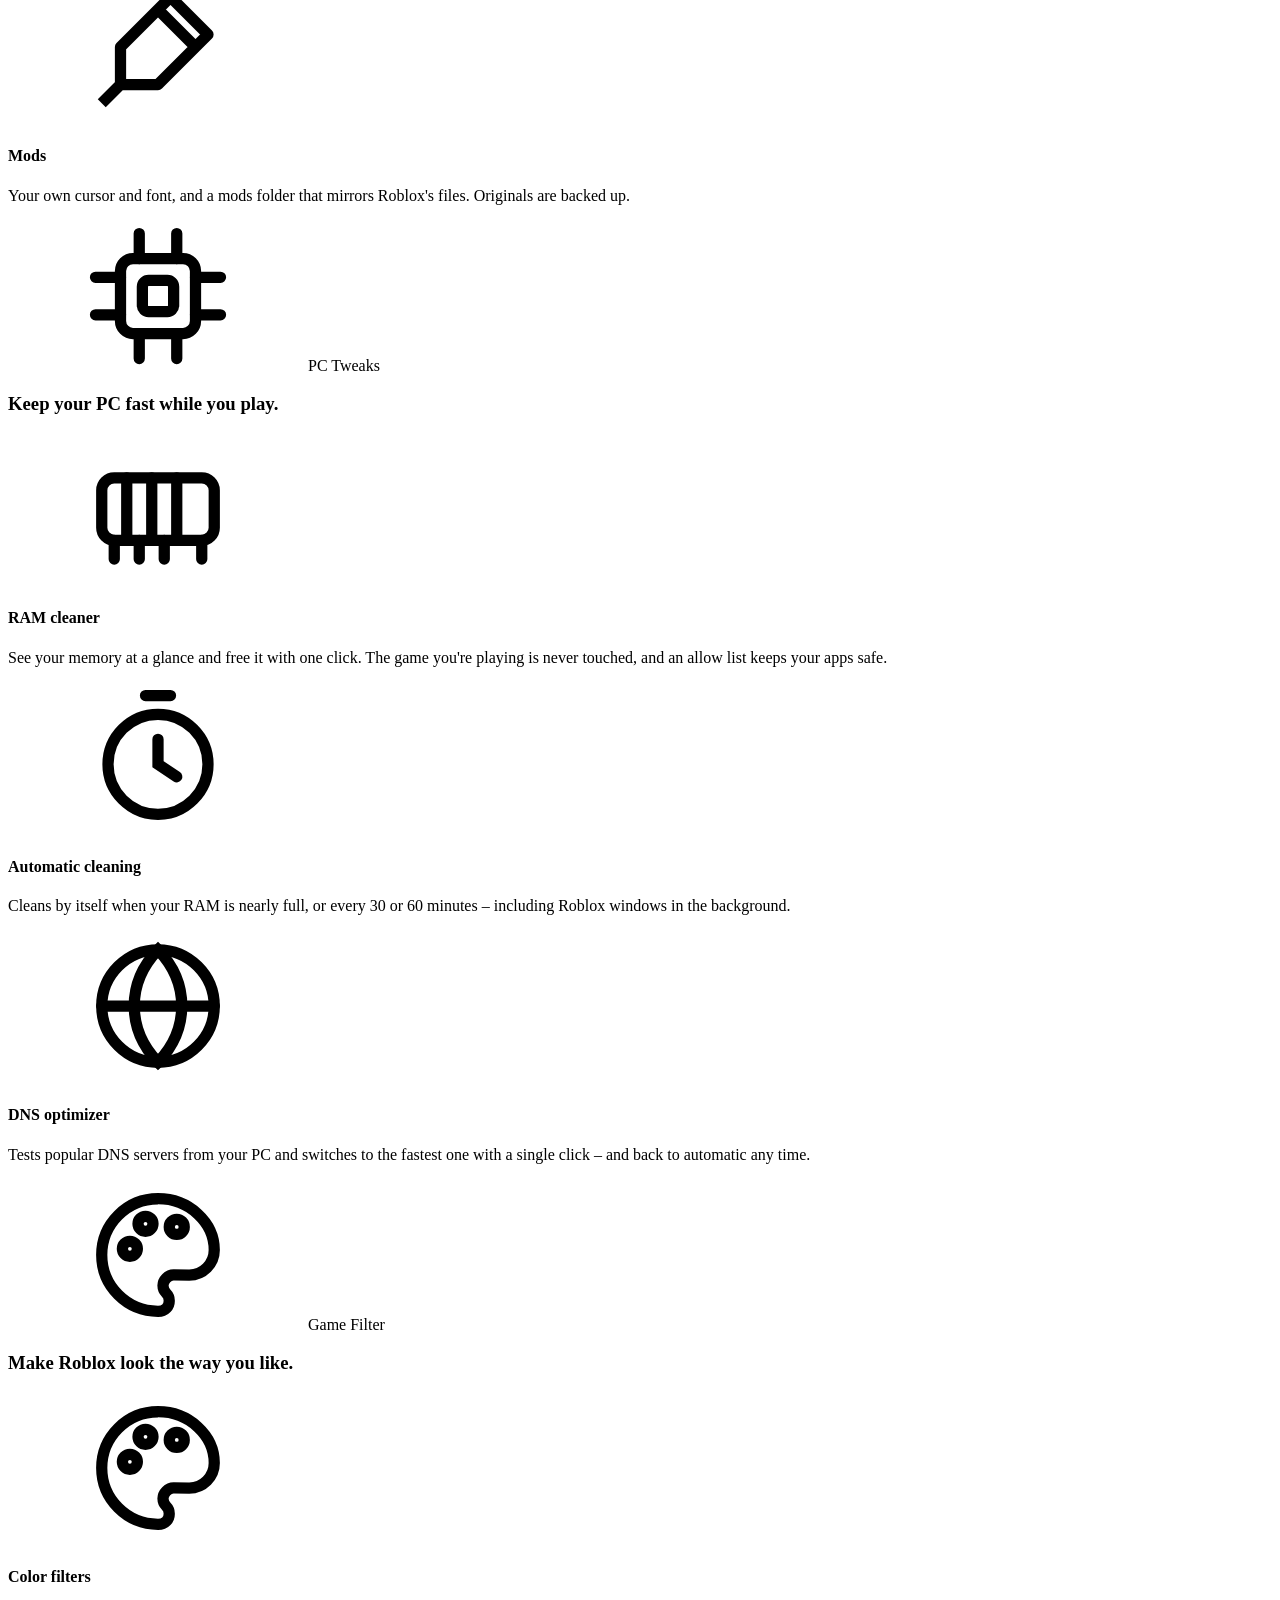
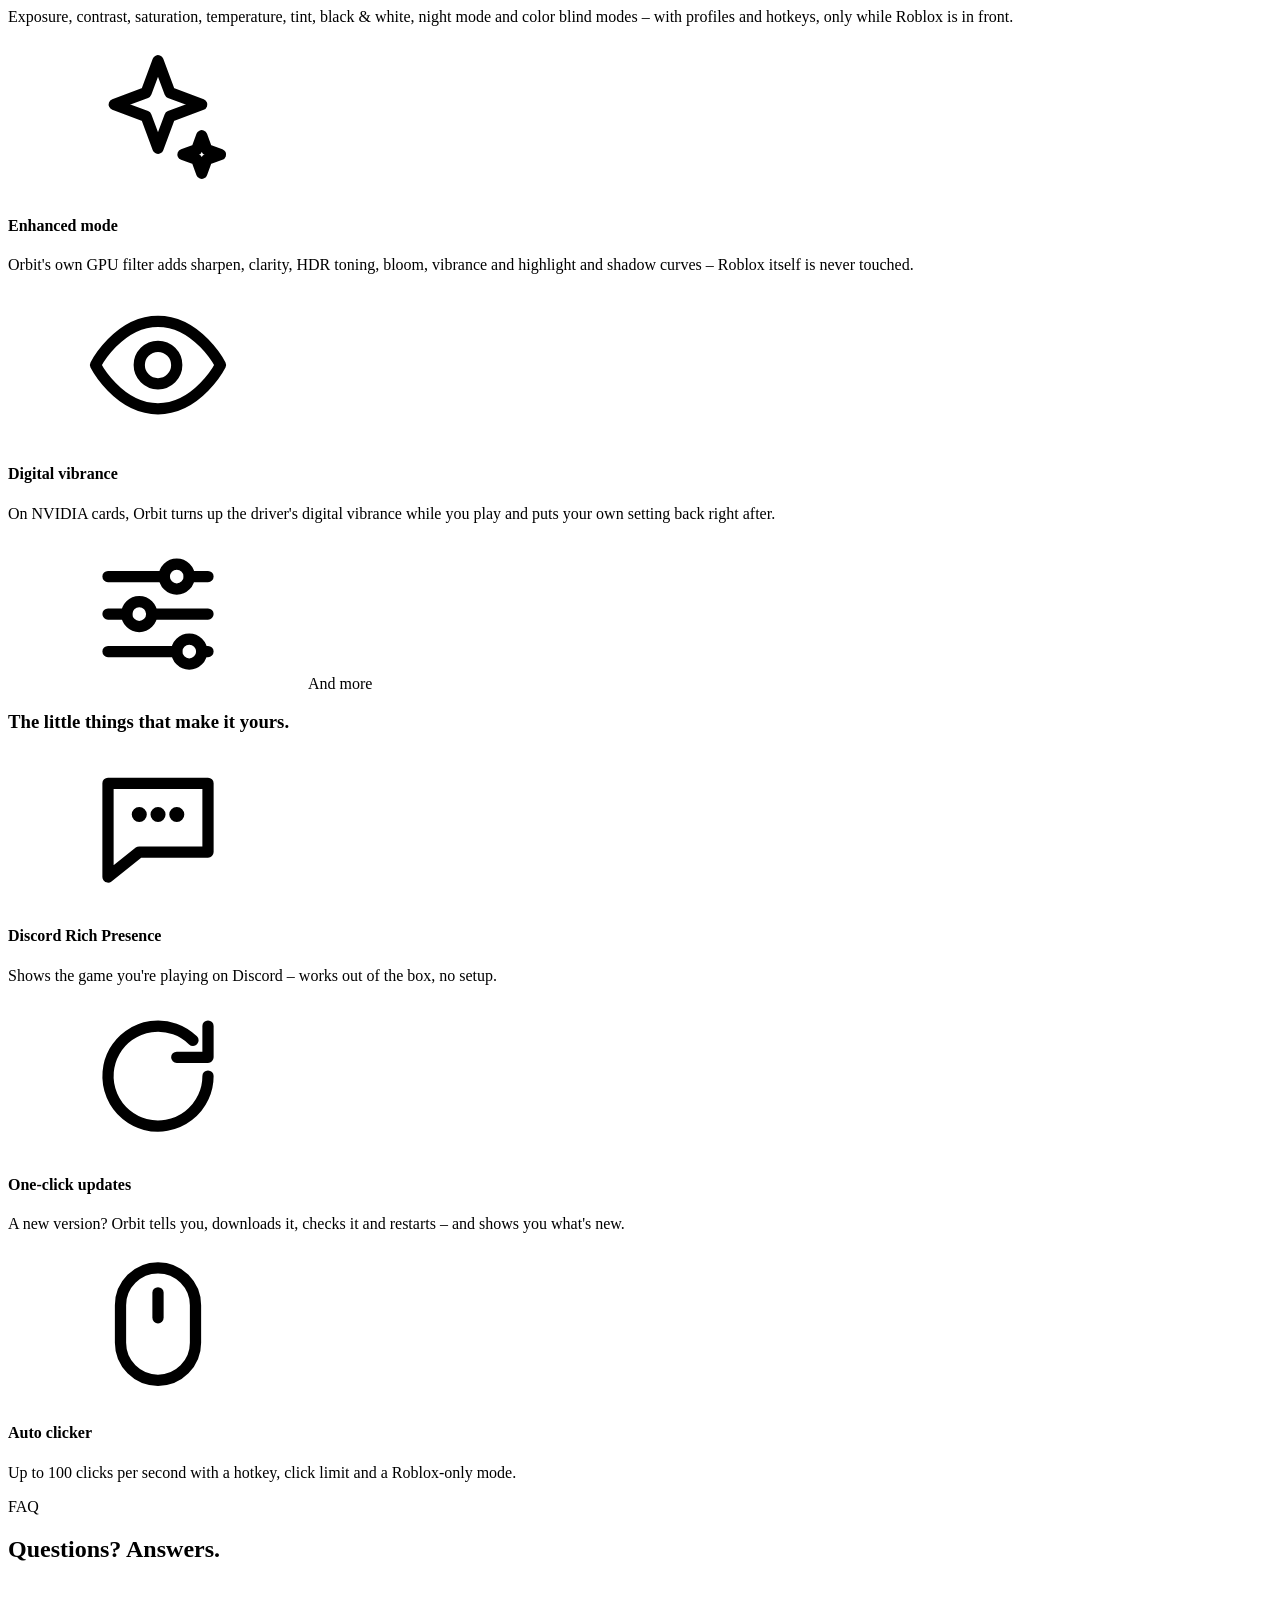
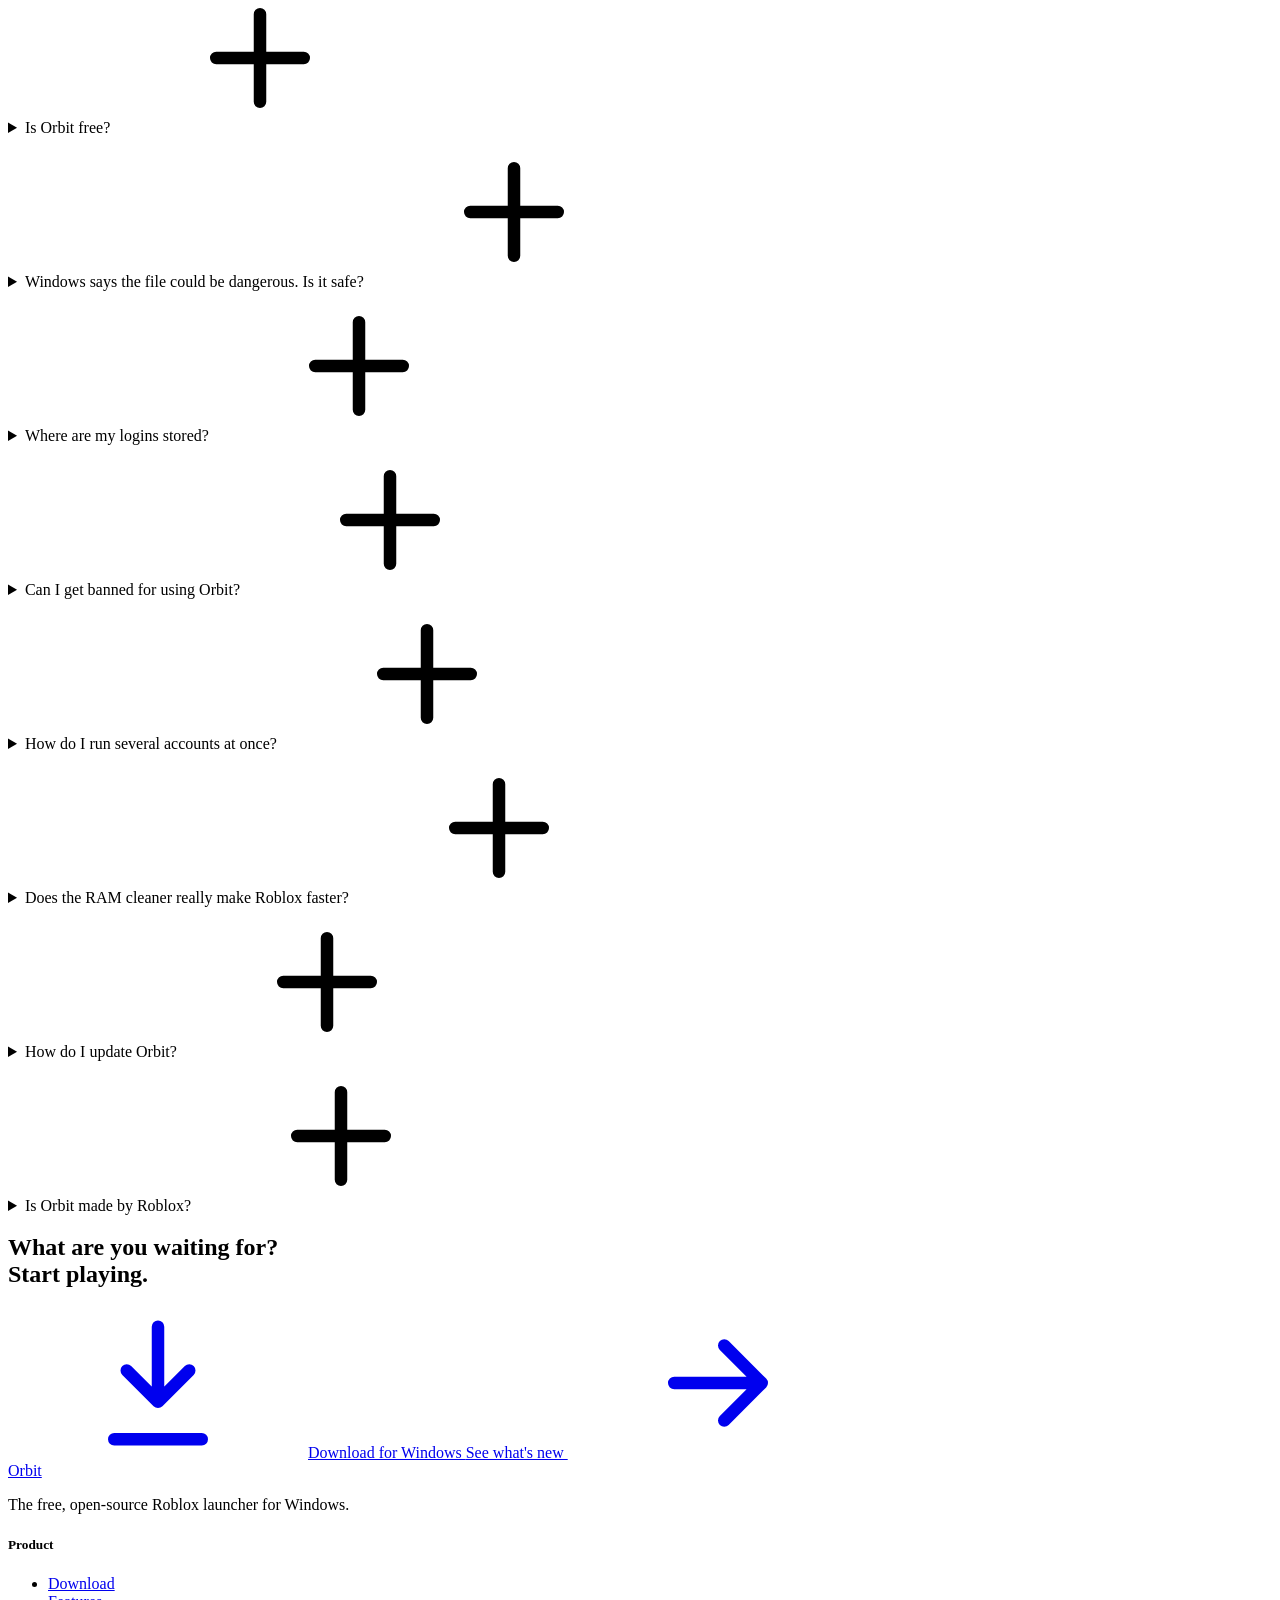
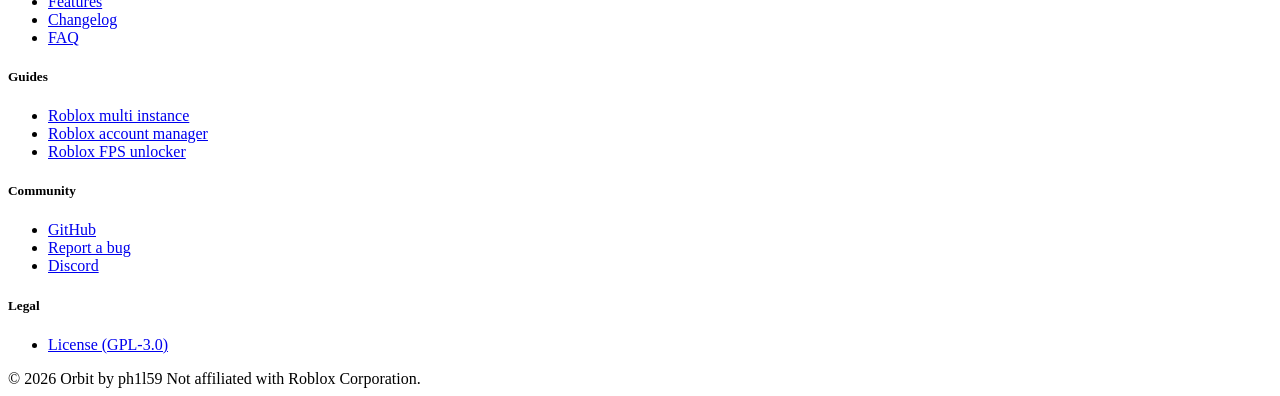
==== commit 1b5dd9e0: "README and website: outfits" ====
--- a/website/index.html
+++ b/website/index.html
@@ -137,7 +137,7 @@
           </article>
           <article class="card reveal" style="--c:#4ade80">
             <div class="media"><div class="art"><span class="ring"></span><svg viewBox="0 0 10 10"><use href="#i-robux"/></svg></div></div>
-            <div class="body"><h4>Robux &amp; login check</h4><p>See every account's Robux at a glance, and know right away when a login has expired.</p></div>
+            <div class="body"><h4>Robux, outfits &amp; login check</h4><p>See every account's Robux at a glance, switch between your saved outfits in one click, and know right away when a login has expired.</p></div>
           </article>
         </div>
       </div>
